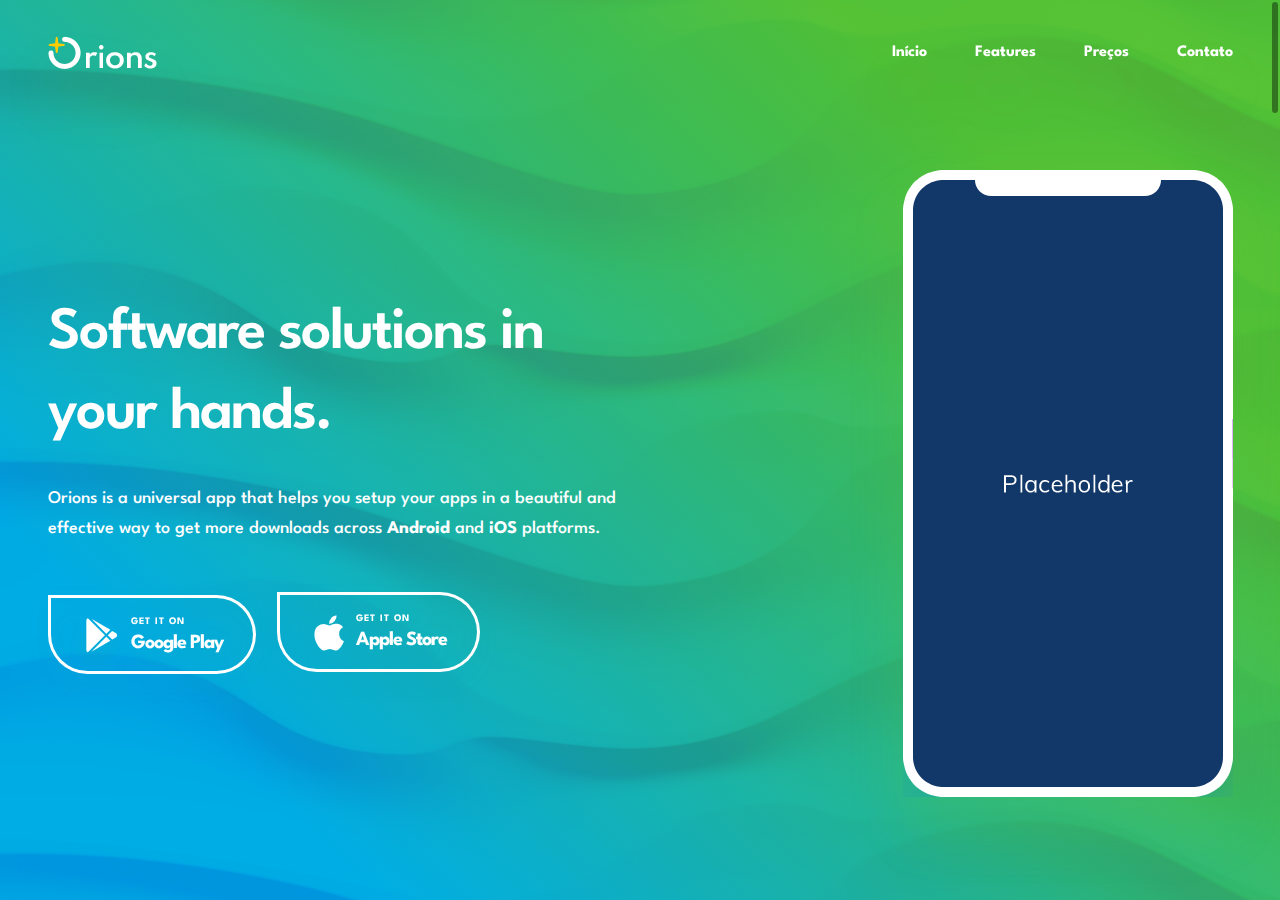
==== index.html @ 0c6d12bc "fix: menu items" ====
<!DOCTYPE html>
<html lang="en">
<head>
    <!--
    meta tags
    -->
    <meta charset="UTF-8">
    <meta http-equiv="X-UA-Compatible" content="IE=edge">
    <meta name="viewport" content="width=device-width, initial-scale=1.0">

    <!--
    title tag
    -->
    <title>Vida Vistorias - App de vistorias</title>

    <!--
    favicon
    -->
    <link rel="apple-touch-icon" sizes="180x180" href="assets/images/favicon/apple-touch-icon.png">
    <link rel="icon" type="image/png" sizes="32x32" href="assets/images/favicon/favicon-32x32.png">
    <link rel="icon" type="image/png" sizes="16x16" href="assets/images/favicon/favicon-16x16.png">
    <link rel="manifest" href="assets/images/favicon/site.webmanifest">

    <!--
    stylesheets
    -->
    <link rel="preconnect" href="https://fonts.googleapis.com">
    <link rel="preconnect" href="https://fonts.gstatic.com" crossorigin>
    <link href="https://fonts.googleapis.com/css2?family=Spartan:wght@500;600;700&display=swap" rel="stylesheet">
    <link rel="stylesheet" href="assets/css/bootstrap.min.css">
    <link rel="stylesheet" href="assets/css/glightbox.min.css">
    <link rel="stylesheet" href="assets/css/all.min.css">
    <link rel="stylesheet" href="assets/css/line-awesome.min.css">
    <link rel="stylesheet" href="assets/css/overlay-scrollbars.min.css">
    <link rel="stylesheet" href="assets/css/swiper-bundle.min.css">
    
    <link rel="stylesheet" href="assets/css/style.css">
</head>
<body>

    <div class="main-wrapper">

    <!--
    preloader - start
    -->
    <div class="preloader">
        <div class="preloader-wrapper">
            <svg version="1.1" xmlns="http://www.w3.org/2000/svg" xmlns:xlink="http://www.w3.org/1999/xlink"
                viewBox="0 0 200 200">
            <g class="pre load6">
                <path fill="#1B1A1C" d="M124.5,57L124.5,57c0,3.9-3.1,7-7,7h-36c-3.9,0-7-3.1-7-7v0c0-3.9,3.1-7,7-7h36
                C121.4,50,124.5,53.1,124.5,57z"/>
                <path fill="#1B1A1C" d="M147.7,86.9L147.7,86.9c-2.7,2.7-7.2,2.7-9.9,0l-25.5-25.5c-2.7-2.7-2.7-7.2,0-9.9l0,0
                c2.7-2.7,7.2-2.7,9.9,0L147.7,77C150.5,79.8,150.5,84.2,147.7,86.9z"/>
                <path fill="#1B1A1C" d="M143,74.5L143,74.5c3.9,0,7,3.1,7,7v36c0,3.9-3.1,7-7,7l0,0c-3.9,0-7-3.1-7-7v-36
                C136,77.6,139.1,74.5,143,74.5z"/>
                <path fill="#1B1A1C" d="M148.4,112.4L148.4,112.4c2.7,2.7,2.7,7.2,0,9.9L123,147.7c-2.7,2.7-7.2,2.7-9.9,0h0c-2.7-2.7-2.7-7.2,0-9.9
                l25.5-25.5C141.3,109.6,145.7,109.6,148.4,112.4z"/>
                <path fill="#1B1A1C" d="M125.5,143L125.5,143c0,3.9-3.1,7-7,7h-36c-3.9,0-7-3.1-7-7l0,0c0-3.9,3.1-7,7-7h36 C122.4,136,125.5,139.1,125.5,143z"/>
                <path fill="#1B1A1C" d="M52.3,113.1L52.3,113.1c2.7-2.7,7.2-2.7,9.9,0l25.5,25.5c2.7,2.7,2.7,7.2,0,9.9h0c-2.7,2.7-7.2,2.7-9.9,0
                L52.3,123C49.5,120.2,49.5,115.8,52.3,113.1z"/>
                <path fill="#1B1A1C" d="M57,75.5L57,75.5c3.9,0,7,3.1,7,7v36c0,3.9-3.1,7-7,7h0c-3.9,0-7-3.1-7-7v-36C50,78.6,53.1,75.5,57,75.5z"/>
                <path fill="#1B1A1C" d="M86.9,52.3L86.9,52.3c2.7,2.7,2.7,7.2,0,9.9L61.5,87.6c-2.7,2.7-7.2,2.7-9.9,0l0,0c-2.7-2.7-2.7-7.2,0-9.9
                L77,52.3C79.8,49.5,84.2,49.5,86.9,52.3z"/>
            </g>
            </svg>
        </div>
    </div>
    <!--
    preloader - end
    -->

    <!--
    navigation - start
    -->
    <div class="navigation navigation-1">
        <div class="navigation-wrapper">
            <div class="container">
                <div class="navigation-inner">
                    <div class="navigation-logo">
                        <a class="logo" href="index.html">
                            <img src="assets/images/logo.png" alt="orions-logo">
                        </a>
                        <a class="logo-white" href="index.html">
                            <img src="assets/images/logo-white.png" alt="orions-logo">
                        </a>
                    </div>
                    <div class="navigation-menu">
                        <div class="mobile-header">
                            <div class="logo">
                                <a href="index.html">
                                    <img src="assets/images/logo-white.png" alt="image">
                                </a>
                            </div>
                            <ul>
                                <li class="close-button">
                                    <i class="fas fa-times"></i>
                                </li>
                            </ul>
                        </div>
                        <ul class="parent">
                            <li>
                                <a href="#start-section" class="link-underline link-underline-1">
                                    <span>Início</span>
                                </a>
                            </li>
                            <li>
                                <a href="#features-section" class="link-underline link-underline-1">
                                    <span>Features</span>
                                </a>
                            </li>
                            
                            <li>
                                <a href="#pricing-section" class="link-underline link-underline-1">
                                    <span>Preços</span>
                                </a>
                            </li>
                            <li>
                                <a href="#contact-section" class="link-underline link-underline-1">
                                    <span>Contato</span>
                                </a>
                            </li>
                        </ul>
                     
                        <div class="background-pattern">
                            <div class="background-pattern-img background-loop" style="background-image: url(assets/images/patterns/pattern.jpg);"></div>
                            <div class="background-pattern-gradient"></div>
                        </div>
                    </div>
                    <div class="navigation-bar">
                        <div></div>
                        <div></div>
                        <div></div>
                    </div>
                </div>
            </div>
        </div>
    </div>
    <!--
    navigation - end
    -->

    <!--
    hero 1 - start
    -->
    <div class="hero hero-1" id="start-section">
        <div class="hero-wrapper">
            <div class="container">
                <div class="row">
                    <div class="col-lg-6 offset-lg-0 order-lg-1 col-10 offset-1 order-2">
                        <div class="hero-content c-white">
                            <h1>Software solutions in your hands.</h1>
                            <p class="large">Orions is a universal app that helps you setup your apps in
                                a beautiful and effective way to get more downloads across
                               <b>Android</b> and <b>iOS</b> platforms.</p>
                               <div class="download-button-group">
                                <a href="#" class="download-button download-button-2 download-button-google">
                                    <div class="download-button-inner">
                                        <div class="download-button-icon c-green">
                                            <i class="fab fa-google-play"></i>
                                        </div>
                                        <div class="download-button-content">
                                            <h5 class="c-grey upper ls-1">get it on</h5>
                                            <h3 class="c-dark ls-2">Google Play</h3>
                                        </div>
                                    </div>
                                </a>
                                <a href="#" class="download-button download-button-2 download-button-apple">
                                    <div class="download-button-inner">
                                        <div class="download-button-icon c-blue">
                                            <i class="fab fa-apple"></i>
                                        </div>
                                        <div class="download-button-content">
                                            <h5 class="c-grey upper ls-1">get it on</h5>
                                            <h3 class="c-dark ls-2">Apple Store</h3>
                                        </div>
                                    </div>
                                </a>
                            </div>
                        </div>
                    </div>
                    <div class="col-lg-6 offset-lg-0 order-lg-2 col-10 offset-1 order-1">
                        <div class="hero-image">
                            <img class="drop-shadow" src="assets/images/hero-phone.png" alt="image">
                        </div>
                    </div>
                </div>
                
            </div>
            <div class="background-pattern background-pattern-1">
                <div class="background-pattern-img background-loop" style="background-image: url(assets/images/patterns/pattern.jpg);"></div>
                <div class="background-pattern-gradient"></div>
                <div class="background-pattern-bottom">
                    <div class="image" style="background-image: url(assets/images/patterns/pattern-1.jpg)"></div>
                </div>
            </div>
        </div>
    </div>
    <!--
    hero 1 - end
    -->

    <!--
    app features wide section - start
    -->
    <div class="app-feature app-feature-1" id="features-section">
        <div class="app-feature-wrapper">
            <div class="container">
                <div class="row">
                    <div class="col-lg-12 offset-lg-0 col-10 offset-1">
                        <div class="section-heading center width-64">
                            <div class="sub-heading c-green upper ls-1">
                                <i class="las la-cog"></i>
                                <h5>app features</h5>
                            </div>
                            <div class="main-heading c-dark">
                                <h1>Get surprised by amazing features.</h1>
                            </div>
                        </div>
                    </div>
                </div>
                <div class="row gx-5 gy-5">
                    <div class="col-lg-4 offset-lg-0 col-md-6 offset-md-0 col-10 offset-1">
                        <div class="app-feature-single app-feature-single-2">
                            <div class="app-feature-single-wrapper">
                                <a href="feature-detail-1.html" class="icon">
                                    <i class="las la-comments"></i>
                                </a>
                                <a href="feature-detail-1.html">
                                    <h3 class="c-dark">Easy to Use</h3>
                                </a>
                                <p class="c-grey">Heat multiply is second divided fowl there isn't man cattle they wherein lights greater concern open days tree is brought.</p>
                            </div>
                            <a href="feature-detail-1.html" class="circle">
                                <i class="las la-plus"></i>
                                <i class="las la-angle-right hover"></i>
                            </a>
                        </div>
                    </div>
                    <div class="col-lg-4 offset-lg-0 col-md-6 offset-md-0 col-10 offset-1">
                        <div class="app-feature-single app-feature-single-2">
                            <div class="app-feature-single-wrapper">
                                <a href="feature-detail-1.html" class="icon">
                                    <i class="las la-headset"></i>
                                </a>
                                <a href="feature-detail-1.html">
                                    <h3 class="c-dark">Made for Everyone</h3>
                                </a>
                                <p class="c-grey">Heat multiply is second divided fowl there isn't man cattle they wherein lights greater concern open days tree is brought.</p>
                            </div>
                            <a href="feature-detail-1.html" class="circle">
                                <i class="las la-plus"></i>
                                <i class="las la-angle-right hover"></i>
                            </a>
                        </div>
                    </div>
                    <div class="col-lg-4 offset-lg-0 col-md-6 offset-md-0 col-10 offset-1">
                        <div class="app-feature-single app-feature-single-2">
                            <div class="app-feature-single-wrapper">
                                <a href="feature-detail-1.html" class="icon">
                                    <i class="las la-photo-video"></i>
                                </a>
                                <a href="feature-detail-1.html">
                                    <h3 class="c-dark">Share Everything</h3>
                                </a>
                                <p class="c-grey">Heat multiply is second divided fowl there isn't man cattle they wherein lights greater concern open days tree is brought.</p>
                            </div>
                            <a href="feature-detail-1.html" class="circle">
                                <i class="las la-plus"></i>
                                <i class="las la-angle-right hover"></i>
                            </a>
                        </div>
                    </div>
                    <div class="col-lg-4 offset-lg-0 col-md-6 offset-md-0 col-10 offset-1">
                        <div class="app-feature-single app-feature-single-2">
                            <div class="app-feature-single-wrapper">
                                <a href="feature-detail-1.html" class="icon">
                                    <i class="las la-server"></i>
                                </a>
                                <a href="feature-detail-1.html">
                                    <h3 class="c-dark">Unlimited Storage</h3>
                                </a>
                                <p class="c-grey">Heat multiply is second divided fowl there isn't man cattle they wherein lights greater concern open days tree is brought.</p>
                            </div>
                            <a href="feature-detail-1.html" class="circle">
                                <i class="las la-plus"></i>
                                <i class="las la-angle-right hover"></i>
                            </a>
                        </div>
                    </div>
                    <div class="col-lg-4 offset-lg-0 col-md-6 offset-md-0 col-10 offset-1">
                        <div class="app-feature-single app-feature-single-2">
                            <div class="app-feature-single-wrapper">
                                <a href="feature-detail-1.html" class="icon">
                                    <i class="las la-user-lock"></i>
                                </a>
                                <a href="feature-detail-1.html">
                                    <h3 class="c-dark">Data Protection</h3>
                                </a>
                                <p class="c-grey">Heat multiply is second divided fowl there isn't man cattle they wherein lights greater concern open days tree is brought.</p>
                            </div>
                            <a href="feature-detail-1.html" class="circle">
                                <i class="las la-plus"></i>
                                <i class="las la-angle-right hover"></i>
                            </a>
                        </div>
                    </div>
                    <div class="col-lg-4 offset-lg-0 col-md-6 offset-md-0 col-10 offset-1">
                        <div class="app-feature-single app-feature-single-2">
                            <div class="app-feature-single-wrapper">
                                <a href="feature-detail-1.html" class="icon">
                                    <i class="las la-map-marked-alt"></i>
                                </a>
                                <a href="feature-detail-1.html">
                                    <h3 class="c-dark">Use from Anywhere</h3>
                                </a>
                                <p class="c-grey">Heat multiply is second divided fowl there isn't man cattle they wherein lights greater concern open days tree is brought.</p>
                            </div>
                            <a href="feature-detail-1.html" class="circle">
                                <i class="las la-plus"></i>
                                <i class="las la-angle-right hover"></i>
                            </a>
                        </div>
                    </div>
                </div>
            </div>
        </div>
    </div>
    <!--
    app features wide section - end
    -->
    
    <!--
    feature section - start
    -->
    <div class="feature-section feature-section-0 feature-section-spacing-1">
        <div class="feature-section-wrapper">
            <div class="container">
                <div class="row gx-5">
                    <div class="col-lg-7 offset-lg-0 order-lg-1 col-md-8 offset-md-2 col-10 offset-1 order-2">
                        <div class="feature-section-content">
                            <div class="section-heading">
                                <div class="sub-heading c-green upper ls-1">
                                    <i class="las la-cog"></i>
                                    <h5>app features</h5>
                                </div>
                                <div class="main-heading c-dark">
                                    <h1>Rich and full of features.</h1>
                                </div>
                            </div>
                            <p class="c-grey">Seed doesn't he dry, male creepeth god them their in which by firmament to days two deep yielding darkness bring likeness.</p>
                            <div class="icon-text-group">
                                <div class="icon-text">
                                    <i class="las la-server"></i>
                                    <h4 class="c-dark">Unlimited Storage</h4>
                                    <p class="c-grey">Heat multiply is second divided fowl there isn't man cattle.</p>
                                </div>
                                <div class="icon-text">
                                    <i class="las la-user-shield"></i>
                                    <h4 class="c-dark">Data Protection</h4>
                                    <p class="c-grey">Heat multiply is second divided fowl there isn't man cattle.</p>
                                </div>
                            </div>
                            <a href="contact.html" class="button button-2">
                                <div class="button-inner">
                                    <div class="button-content">
                                        <h4>Get Started</h4>
                                    </div>
                                </div>
                            </a>
                        </div>
                    </div>
                    <div class="col-lg-5 offset-lg-0 order-lg-2 col-10 offset-1 order-1">
                        <div class="feature-section-image">
                            <img src="assets/images/feature-section-1-img.jpg" class="image" alt="image">
                            <img src="assets/images/feature-section-1-phone.png" class="phone" alt="phone">
                            <div class="background-pattern background-pattern-radius">
                                <div class="background-pattern-img background-loop" style="background-image: url(assets/images/patterns/pattern.jpg);"></div>
                                <div class="background-pattern-gradient"></div>
                            </div>
                        </div>
                    </div>
                </div>
            </div>
        </div>
    </div>
    <!--
    feature section - end
    -->

    <!--
    feature section - start
    -->
    <div class="feature-section feature-section-1 feature-section-spacing-2">
        <div class="feature-section-wrapper">
            <div class="container">
                <div class="row gx-5">
                    <div class="col-lg-5 offset-lg-0 col-10 offset-1">
                        <div class="feature-section-image">
                            <img src="assets/images/feature-section-2-img.jpg" class="image" alt="image">
                            <img src="assets/images/feature-section-2-phone.png" class="phone" alt="phone">
                            <div class="background-pattern background-pattern-radius-reverse">
                                <div class="background-pattern-img background-loop" style="background-image: url(assets/images/patterns/pattern.jpg);"></div>
                                <div class="background-pattern-gradient"></div>
                            </div>
                        </div>
                    </div>
                    <div class="col-lg-6 offset-lg-1 col-md-8 offset-md-2 col-10 offset-1">
                        <div class="feature-section-content">
                            <div class="section-heading">
                                <div class="sub-heading c-green upper ls-1">
                                    <i class="las la-cog"></i>
                                    <h5>app features</h5>
                                </div>
                                <div class="main-heading c-dark">
                                    <h1>Accessible from everywhere.</h1>
                                </div>
                            </div>                            
                            <div class="icon-text-1-group">
                                <div class="icon-text-1">
                                    <i class="las la-comments"></i>
                                    <div>
                                        <h4 class="c-dark">Video calls</h4>
                                        <p class="c-grey">He saw lesser whales man air. Seasons void fly replenish man divided open fifth own fruitful.</p>
                                    </div>
                                </div>
                                <div class="icon-text-1">
                                    <i class="las la-headset"></i>
                                    <div>
                                        <h4 class="c-dark">Private groups</h4>
                                        <p class="c-grey">Give whales creeping sixth. Blessed itself created dry they're firmament face whose face lesser spirit day dry.</p>
                                    </div>
                                </div>
                                <div class="icon-text-1">
                                    <i class="las la-photo-video"></i>
                                    <div>
                                        <h4 class="c-dark">Cloud storage</h4>
                                        <p class="c-grey">Waters seasons of place likeness good day let they're evening replenish years of over that.</p>
                                    </div>
                                </div>
                            </div>
                            <a href="contact.html" class="button button-3">
                                <div class="button-inner">
                                    <div class="button-content">
                                        <h4>Get Started</h4>
                                    </div>
                                </div>
                            </a>
                        </div>
                    </div>
                </div>
            </div>
        </div>
    </div>
    <!--
    feature section - end
    -->

    <!--
    pricing section - start
    -->
    <div class="pricing-section" id="pricing-section">
        <div class="pricing-section-wrapper">
            <div class="container">
                <div class="row">
                    <div class="col-lg-12 offset-lg-0 col-md-8 offset-md-2 col-10 offset-1">
                        <div class="section-heading center c-white">
                            <div class="sub-heading upper ls-1">
                                <i class="las la-tags"></i>
                                <h5>Our app rates</h5>
                            </div>
                            <div class="main-heading">
                                <h1>Pricing plans for you.</h1>
                            </div>
                        </div>
                    </div>
                </div>
                <div class="pricing">
                    <div class="row">
                        <div class="col">
                            <div class="switch">
                                <div class="form-check form-switch">
                                    <label 
                                    class="form-check-label" 
                                    for="price-switch">Monthly</label>
                                    <input 
                                    class="form-check-input" 
                                    type="checkbox" 
                                    id="price-switch" 
                                    checked="checked">
                                    <label 
                                    class="form-check-label" 
                                    for="price-switch">Annual</label>
                                </div>
                            </div>
                        </div>
                    </div>
                    <div class="row">
                        <div class="col">
                            <div class="pricing-slider">
                                <div class="swiper-container">
                                    <div class="swiper-wrapper">
                                        <div class="swiper-slide">
                                            <div class="pricing-single basic">
                                                <h5 class="plan">Basic</h5>
                                                <div class="price price-month">
                                                    <div class="month">
                                                        $<span class="number">10.00</span><sup>/mo</sup>
                                                    </div>
                                                    <div class="year">
                                                        $<span class="number">120.00</span><sup>/yr</sup>
                                                    </div>
                                                </div>
                                                <a href="contact.html" class="button button-basic">
                                                    <div class="button-inner">
                                                        <div class="button-content">
                                                            <h4>Get Started</h4>
                                                        </div>
                                                    </div>
                                                </a>
                                                <ul>
                                                    <li class="available">Chat with doctors</li>
                                                    <li class="available">Instant notifications</li>
                                                    <li class="available">Subscription delivery</li>
                                                    <li>Nutritional plans</li>
                                                    <li>Customizeable menus</li>
                                                    <li>Unlimited storage</li>
                                                    <li>Weekly reports</li>
                                                    <li>Fitness guides</li>
                                                </ul>
                                                <h6>No commitments, cancel anytime.</h6>
                                            </div>
                                        </div>
                                        <div class="swiper-slide">
                                            <div class="pricing-single standard">
                                                <h5 class="plan">Standard</h5>
                                                <div class="price price-month">
                                                    <div class="month">
                                                        $<span class="number">15.00</span><sup>/mo</sup>
                                                    </div>
                                                    <div class="year">
                                                        $<span class="number">180.00</span><sup>/yr</sup>
                                                    </div>
                                                </div>
                                                <a href="contact.html" class="button button-standard">
                                                    <div class="button-inner">
                                                        <div class="button-content">
                                                            <h4>Get Started</h4>
                                                        </div>
                                                    </div>
                                                </a>
                                                <ul>
                                                    <li class="available">Chat with doctors</li>
                                                    <li class="available">Instant notifications</li>
                                                    <li class="available">Subscription delivery</li>
                                                    <li class="available">Nutritional plans</li>
                                                    <li class="available">Customizeable menus</li>
                                                    <li>Unlimited storage</li>
                                                    <li>Weekly reports</li>
                                                    <li>Fitness guides</li>
                                                </ul>
                                                <h6>No commitments, cancel anytime.</h6>
                                            </div>
                                        </div>
                                        <div class="swiper-slide">
                                            <div class="pricing-single premium">
                                                <h5 class="plan">Premium</h5>
                                                <div class="price price-month">
                                                    <div class="month">
                                                        $<span class="number">20.00</span><sup>/mo</sup>
                                                    </div>
                                                    <div class="year">
                                                        $<span class="number">240.00</span><sup>/yr</sup>
                                                    </div>
                                                </div>
                                                <a href="contact.html" class="button button-premium">
                                                    <div class="button-inner">
                                                        <div class="button-content">
                                                            <h4>Get Started</h4>
                                                        </div>
                                                    </div>
                                                </a>
                                                <ul>
                                                    <li class="available">Chat with doctors</li>
                                                    <li class="available">Instant notifications</li>
                                                    <li class="available">Subscription delivery</li>
                                                    <li class="available">Nutritional plans</li>
                                                    <li class="available">Customizeable menus</li>
                                                    <li class="available">Unlimited storage</li>
                                                    <li class="available">Weekly reports</li>
                                                    <li class="available">Fitness guides</li>
                                                </ul>
                                                <h6>No commitments, cancel anytime.</h6>
                                            </div>
                                        </div>
                                    </div>
                                </div>
                            </div>
                        </div>
                    </div>
                </div>
            </div>
            <div class="background-pattern background-pattern-1">
                <div class="background-pattern-img background-loop" style="background-image: url(assets/images/patterns/pattern.jpg);"></div>
                <div class="background-pattern-gradient"></div>
                <div class="background-pattern-bottom">
                    <div class="image" style="background-image: url(assets/images/patterns/pattern-1.jpg)"></div>
                </div>
            </div>
        </div>
    </div>
    <!--
    pricing section - end
    -->




    <!--
    cta section - start
    -->
    <div class="cta-section">
        <div class="cta-section-wrapper">
            <div class="container">
                <div class="row">
                    <div class="col-lg-12 offset-lg-0 col-md-8 offset-md-2 col-10 offset-1">
                        <div class="section-heading center width-71">
                            <div class="sub-heading c-green upper ls-1">
                                <i class="las la-cloud-download-alt"></i>
                                <h5>Download Orions</h5>
                            </div>
                            <div class="main-heading c-dark">
                                <h1>Join Orions and get 20% off on your selected plan.</h1>
                            </div>
                        </div>
                        <div class="download-button-group">
                            <a href="#" class="download-button download-button-google">
                                <div class="download-button-inner c-white">
                                    <div class="download-button-icon">
                                        <i class="fab fa-google-play"></i>
                                    </div>
                                    <div class="download-button-content">
                                        <h5 class="upper ls-1">get it on</h5>
                                        <h3 class="ls-2">Google Play</h3>
                                    </div>
                                </div>
                            </a>
                            <a href="#" class="download-button download-button-apple">
                                <div class="download-button-inner c-white">
                                    <div class="download-button-icon">
                                        <i class="fab fa-apple"></i>
                                    </div>
                                    <div class="download-button-content">
                                        <h5 class="upper ls-1">get it on</h5>
                                        <h3 class="ls-2">Apple Store</h3>
                                    </div>
                                </div>
                            </a>
                        </div>
                    </div>
                </div>
            </div>
        </div>
    </div>
    <!--
    cta section - end
    -->

    <!--
    contact form section - start
    -->
    <div class="contact-form-section" id="contact-section">
        <div class="contact-form-section-wrapper">
            <div class="container">
                <div class="row gx-5 contact-form-section-row">
                    <div class="col-lg-6 offset-lg-0 col-md-8 offset-md-2 col-10 offset-1">
                        <!--
                        contact form - start
                        -->
                        <div class="contact-form drop-shadow-2">
                            <div class="contact-form-wrapper">
                                <div class="section-heading section-heading-2 center">
                                    <div class="sub-heading c-green upper ls-1">
                                        <i class="las la-envelope"></i>
                                        <h5>contact</h5>
                                    </div>
                                    <div class="main-heading c-dark">
                                        <h1>Write message</h1>
                                    </div>
                                </div>
                                <form>
                                    <div class="form-floating">
                                        <input class="input form-control" id="name-field" type="text" placeholder="Full name">
                                        <label for="name-field">Full name</label>
                                    </div>
                                    <div class="form-floating">
                                        <input class="input form-control" id="email-field" type="text" placeholder="Email address">
                                        <label for="email-field">Email address</label>
                                    </div>
                                    <div class="form-floating">
                                        <input class="input form-control" id="message-field" type="text" placeholder="Message">
                                        <label for="message-field">Message</label>
                                    </div>
                                    <button type="submit" class="button button-2">
                                        <span class="button-inner">
                                            <span class="button-content">
                                                <span class="text">Submit Reply</span>
                                            </span>
                                        </span>
                                    </button>
                                </form>
                            </div>
                        </div>
                        <!--
                        contact form - end
                        -->
                    </div>
                    <div class="col-lg-6 offset-lg-0 col-md-8 offset-md-2 col-10 offset-1">
                        <!--
                        newsletter form - start
                        -->
                        <div class="contact-form contact-form-1 drop-shadow-2">
                            <div class="contact-form-wrapper">
                                <div class="section-heading section-heading-2 center">
                                    <div class="sub-heading c-green upper ls-1">
                                        <i class="las la-envelope-open"></i>
                                        <h5>subscribe</h5>
                                    </div>
                                    <div class="main-heading c-dark">
                                        <h1>Our newsletter</h1>
                                    </div>
                                </div>
                                <div class="contact-form-icon">
                                    <i class="las la-envelope-open-text"></i>
                                </div>
                                <form>
                                    <div class="form-floating">
                                        <input class="input form-control" id="email-field-1" type="text" placeholder="Email address">
                                        <label for="email-field-1">Email address</label>
                                    </div>
                                    <button type="submit" class="button button-3">
                                        <span class="button-inner">
                                            <span class="button-content">
                                                <span class="text">Subscribe</span>
                                            </span>
                                        </span>
                                    </button>
                                </form>
                            </div>
                        </div>
                        <!--
                        newsletter form - end
                        -->
                    </div>
                </div>
            </div>
        </div>
    </div>
    <!--
    contact form section - end
    -->


    <!--
    footer - start
    -->
    <footer class="footer">
        <div class="footer-wrapper">
            <div class="container">
                <div class="row">
                    <div class="col-lg-12 offset-lg-0 col-md-8 offset-md-2 col-10 offset-1">
                        <div class="footer-row">
                            <div class="footer-detail">
                                <a href="#">
                                    <img src="assets/images/logo.png" alt="footer-logo">
                                </a>
                                <p class="c-grey-1">Orions is a universal app template that was designed to cater to most of the modern app landing page designs requirements.</p>
                                <div class="links">
                                    <a class="link-underline" href="mailto:hello@orions.com">
                                        <span>hello@orions.com</span>
                                    </a>
                                    <a class="link-underline" href="tel:+1-234-567-890">
                                        <span>+1 234 567 890</span>
                                    </a>
                                </div>
                            </div>
                            <div class="footer-list footer-social social-gradient">
                                <h6>Follow</h6>
                                <ul>
                                    <li class="twitter">
                                        <a href="#" class="link-underline">
                                            <i class="fab fa-twitter"></i>
                                            <span>Twitter</span>
                                        </a>
                                    </li>
                                    <li class="facebook">
                                        <a href="#" class="link-underline">
                                            <i class="fab fa-facebook"></i>
                                            <span>Facebook</span>
                                        </a>
                                    </li>
                                    <li class="linkedin">
                                        <a href="#" class="link-underline">
                                            <i class="fab fa-linkedin-in"></i>
                                            <span>Linkedin</span>
                                        </a>
                                    </li>
                                    <li class="youtube">
                                        <a href="#" class="link-underline">
                                            <i class="fab fa-youtube"></i>
                                            <span>Youtube</span>
                                        </a>
                                    </li>
                                </ul>
                            </div>
                            <div class="footer-list">
                                <h6>Menu</h6>
                                <ul>
                                    <li>
                                        <a href="about.html" class="link-underline">
                                            <span>About</span>
                                        </a>
                                    </li>
                                    <li>
                                        <a href="about.html" class="link-underline">
                                            <span>Our Team</span>
                                        </a>
                                    </li>
                                    <li>
                                        <a href="features-1.html" class="link-underline">
                                            <span>Features</span>
                                        </a>
                                    </li>
                                    <li>
                                        <a href="blog-1.html" class="link-underline">
                                            <span>Blog</span>
                                        </a>
                                    </li>
                                    <li>
                                        <a href="about.html" class="link-underline">
                                            <span>How It Works</span>
                                        </a>
                                    </li>
                                    <li>
                                        <a href="contact.html" class="link-underline">
                                            <span>Contact</span>
                                        </a>
                                    </li>
                                </ul>
                            </div>
                            <div class="footer-list">
                                <h6>Explore</h6>
                                <ul>
                                    <li>
                                        <a href="pricing.html" class="link-underline">
                                            <span>Pricing</span>
                                        </a>
                                    </li>
                                    <li>
                                        <a href="privacy-policy.html" class="link-underline">
                                            <span>Terms of Services</span>
                                        </a>
                                    </li>
                                    <li>
                                        <a href="privacy-policy.html" class="link-underline">
                                            <span>Privacy Policy</span>
                                        </a>
                                    </li>
                                    <li>
                                        <a href="contact.html" class="link-underline">
                                            <span>Help Center</span>
                                        </a>
                                    </li>
                                </ul>
                            </div>
                        </div>
                    </div>
                </div>
                <div class="row">
                    <div class="col-lg-12 offset-lg-0 col-md-8 offset-md-2 col-10 offset-1">
                        <div class="footer-copyright c-grey-1">
                            <h6>&copy; GFXPARTNER</h6>
                        </div>
                    </div>
                </div>
            </div>
            <div class="footer-pattern" style="background-image: url(assets/images/patterns/pattern-1.jpg)"></div>
        </div>
    </footer>
    <!--
    footer - end
    -->

    </div>

    <!--
    scripts
    -->
    <script src="assets/js/bootstrap.bundle.min.js"></script>
    <script src="assets/js/swiper-bundle.min.js"></script>
    <script src="assets/js/glightbox.min.js"></script>
    <script src="assets/js/overlay-scrollbars.min.js"></script>
    <script src="assets/js/gsap.min.js"></script>
    <script src="assets/js/main.js"></script>
</body>
</html>
---- assets/css/line-awesome.min.css ----
.la,.lab,.lad,.lal,.lar,.las{-moz-osx-font-smoothing:grayscale;-webkit-font-smoothing:antialiased;display:inline-block;font-style:normal;font-variant:normal;text-rendering:auto;line-height:1}.la-lg{font-size:1.33333em;line-height:.75em;vertical-align:-.0667em}.la-xs{font-size:.75em}.la-sm{font-size:.875em}.la-1x{font-size:1em}.la-2x{font-size:2em}.la-3x{font-size:3em}.la-4x{font-size:4em}.la-5x{font-size:5em}.la-6x{font-size:6em}.la-7x{font-size:7em}.la-8x{font-size:8em}.la-9x{font-size:9em}.la-10x{font-size:10em}.la-fw{text-align:center;width:1.25em}.la-ul{list-style-type:none;margin-left:2.5em;padding-left:0}.la-ul>li{position:relative}.la-li{left:-2em;position:absolute;text-align:center;width:2em;line-height:inherit}.la-border{border:solid .08em #eee;border-radius:.1em;padding:.2em .25em .15em}.la-pull-left{float:left}.la-pull-right{float:right}.la.la-pull-left,.lab.la-pull-left,.lal.la-pull-left,.lar.la-pull-left,.las.la-pull-left{margin-right:.3em}.la.la-pull-right,.lab.la-pull-right,.lal.la-pull-right,.lar.la-pull-right,.las.la-pull-right{margin-left:.3em}.la-spin{-webkit-animation:la-spin 2s infinite linear;animation:la-spin 2s infinite linear}.la-pulse{-webkit-animation:la-spin 1s infinite steps(8);animation:la-spin 1s infinite steps(8)}@-webkit-keyframes la-spin{0%{-webkit-transform:rotate(0);transform:rotate(0)}100%{-webkit-transform:rotate(360deg);transform:rotate(360deg)}}@keyframes la-spin{0%{-webkit-transform:rotate(0);transform:rotate(0)}100%{-webkit-transform:rotate(360deg);transform:rotate(360deg)}}.la-rotate-90{-webkit-transform:rotate(90deg);transform:rotate(90deg)}.la-rotate-180{-webkit-transform:rotate(180deg);transform:rotate(180deg)}.la-rotate-270{-webkit-transform:rotate(270deg);transform:rotate(270deg)}.la-flip-horizontal{-webkit-transform:scale(-1,1);transform:scale(-1,1)}.la-flip-vertical{-webkit-transform:scale(1,-1);transform:scale(1,-1)}.la-flip-both,.la-flip-horizontal.la-flip-vertical{-webkit-transform:scale(-1,-1);transform:scale(-1,-1)}:root .la-flip-both,:root .la-flip-horizontal,:root .la-flip-vertical,:root .la-rotate-180,:root .la-rotate-270,:root .la-rotate-90{-webkit-filter:none;filter:none}.la-stack{display:inline-block;height:2em;line-height:2em;position:relative;vertical-align:middle;width:2.5em}.la-stack-1x,.la-stack-2x{left:0;position:absolute;text-align:center;width:100%}.la-stack-1x{line-height:inherit}.la-stack-2x{font-size:2em}.la-inverse{color:#fff}.la-500px:before{content:"\f26e"}.la-accessible-icon:before{content:"\f368"}.la-accusoft:before{content:"\f369"}.la-acquisitions-incorporated:before{content:"\f6af"}.la-ad:before{content:"\f641"}.la-address-book:before{content:"\f2b9"}.la-address-card:before{content:"\f2bb"}.la-adjust:before{content:"\f042"}.la-adn:before{content:"\f170"}.la-adobe:before{content:"\f778"}.la-adversal:before{content:"\f36a"}.la-affiliatetheme:before{content:"\f36b"}.la-air-freshener:before{content:"\f5d0"}.la-airbnb:before{content:"\f834"}.la-algolia:before{content:"\f36c"}.la-align-center:before{content:"\f037"}.la-align-justify:before{content:"\f039"}.la-align-left:before{content:"\f036"}.la-align-right:before{content:"\f038"}.la-alipay:before{content:"\f642"}.la-allergies:before{content:"\f461"}.la-amazon:before{content:"\f270"}.la-amazon-pay:before{content:"\f42c"}.la-ambulance:before{content:"\f0f9"}.la-american-sign-language-interpreting:before{content:"\f2a3"}.la-amilia:before{content:"\f36d"}.la-anchor:before{content:"\f13d"}.la-android:before{content:"\f17b"}.la-angellist:before{content:"\f209"}.la-angle-double-down:before{content:"\f103"}.la-angle-double-left:before{content:"\f100"}.la-angle-double-right:before{content:"\f101"}.la-angle-double-up:before{content:"\f102"}.la-angle-down:before{content:"\f107"}.la-angle-left:before{content:"\f104"}.la-angle-right:before{content:"\f105"}.la-angle-up:before{content:"\f106"}.la-angry:before{content:"\f556"}.la-angrycreative:before{content:"\f36e"}.la-angular:before{content:"\f420"}.la-ankh:before{content:"\f644"}.la-app-store:before{content:"\f36f"}.la-app-store-ios:before{content:"\f370"}.la-apper:before{content:"\f371"}.la-apple:before{content:"\f179"}.la-apple-alt:before{content:"\f5d1"}.la-apple-pay:before{content:"\f415"}.la-archive:before{content:"\f187"}.la-archway:before{content:"\f557"}.la-arrow-alt-circle-down:before{content:"\f358"}.la-arrow-alt-circle-left:before{content:"\f359"}.la-arrow-alt-circle-right:before{content:"\f35a"}.la-arrow-alt-circle-up:before{content:"\f35b"}.la-arrow-circle-down:before{content:"\f0ab"}.la-arrow-circle-left:before{content:"\f0a8"}.la-arrow-circle-right:before{content:"\f0a9"}.la-arrow-circle-up:before{content:"\f0aa"}.la-arrow-down:before{content:"\f063"}.la-arrow-left:before{content:"\f060"}.la-arrow-right:before{content:"\f061"}.la-arrow-up:before{content:"\f062"}.la-arrows-alt:before{content:"\f0b2"}.la-arrows-alt-h:before{content:"\f337"}.la-arrows-alt-v:before{content:"\f338"}.la-artstation:before{content:"\f77a"}.la-assistive-listening-systems:before{content:"\f2a2"}.la-asterisk:before{content:"\f069"}.la-asymmetrik:before{content:"\f372"}.la-at:before{content:"\f1fa"}.la-atlas:before{content:"\f558"}.la-atlassian:before{content:"\f77b"}.la-atom:before{content:"\f5d2"}.la-audible:before{content:"\f373"}.la-audio-description:before{content:"\f29e"}.la-autoprefixer:before{content:"\f41c"}.la-avianex:before{content:"\f374"}.la-aviato:before{content:"\f421"}.la-award:before{content:"\f559"}.la-aws:before{content:"\f375"}.la-baby:before{content:"\f77c"}.la-baby-carriage:before{content:"\f77d"}.la-backspace:before{content:"\f55a"}.la-backward:before{content:"\f04a"}.la-bacon:before{content:"\f7e5"}.la-balance-scale:before{content:"\f24e"}.la-balance-scale-left:before{content:"\f515"}.la-balance-scale-right:before{content:"\f516"}.la-ban:before{content:"\f05e"}.la-band-aid:before{content:"\f462"}.la-bandcamp:before{content:"\f2d5"}.la-barcode:before{content:"\f02a"}.la-bars:before{content:"\f0c9"}.la-baseball-ball:before{content:"\f433"}.la-basketball-ball:before{content:"\f434"}.la-bath:before{content:"\f2cd"}.la-battery-empty:before{content:"\f244"}.la-battery-full:before{content:"\f240"}.la-battery-half:before{content:"\f242"}.la-battery-quarter:before{content:"\f243"}.la-battery-three-quarters:before{content:"\f241"}.la-battle-net:before{content:"\f835"}.la-bed:before{content:"\f236"}.la-beer:before{content:"\f0fc"}.la-behance:before{content:"\f1b4"}.la-behance-square:before{content:"\f1b5"}.la-bell:before{content:"\f0f3"}.la-bell-slash:before{content:"\f1f6"}.la-bezier-curve:before{content:"\f55b"}.la-bible:before{content:"\f647"}.la-bicycle:before{content:"\f206"}.la-biking:before{content:"\f84a"}.la-bimobject:before{content:"\f378"}.la-binoculars:before{content:"\f1e5"}.la-biohazard:before{content:"\f780"}.la-birthday-cake:before{content:"\f1fd"}.la-bitbucket:before{content:"\f171"}.la-bitcoin:before{content:"\f379"}.la-bity:before{content:"\f37a"}.la-black-tie:before{content:"\f27e"}.la-blackberry:before{content:"\f37b"}.la-blender:before{content:"\f517"}.la-blender-phone:before{content:"\f6b6"}.la-blind:before{content:"\f29d"}.la-blog:before{content:"\f781"}.la-blogger:before{content:"\f37c"}.la-blogger-b:before{content:"\f37d"}.la-bluetooth:before{content:"\f293"}.la-bluetooth-b:before{content:"\f294"}.la-bold:before{content:"\f032"}.la-bolt:before{content:"\f0e7"}.la-bomb:before{content:"\f1e2"}.la-bone:before{content:"\f5d7"}.la-bong:before{content:"\f55c"}.la-book:before{content:"\f02d"}.la-book-dead:before{content:"\f6b7"}.la-book-medical:before{content:"\f7e6"}.la-book-open:before{content:"\f518"}.la-book-reader:before{content:"\f5da"}.la-bookmark:before{content:"\f02e"}.la-bootstrap:before{content:"\f836"}.la-border-all:before{content:"\f84c"}.la-border-none:before{content:"\f850"}.la-border-style:before{content:"\f853"}.la-bowling-ball:before{content:"\f436"}.la-box:before{content:"\f466"}.la-box-open:before{content:"\f49e"}.la-boxes:before{content:"\f468"}.la-braille:before{content:"\f2a1"}.la-brain:before{content:"\f5dc"}.la-bread-slice:before{content:"\f7ec"}.la-briefcase:before{content:"\f0b1"}.la-briefcase-medical:before{content:"\f469"}.la-broadcast-tower:before{content:"\f519"}.la-broom:before{content:"\f51a"}.la-brush:before{content:"\f55d"}.la-btc:before{content:"\f15a"}.la-buffer:before{content:"\f837"}.la-bug:before{content:"\f188"}.la-building:before{content:"\f1ad"}.la-bullhorn:before{content:"\f0a1"}.la-bullseye:before{content:"\f140"}.la-burn:before{content:"\f46a"}.la-buromobelexperte:before{content:"\f37f"}.la-bus:before{content:"\f207"}.la-bus-alt:before{content:"\f55e"}.la-business-time:before{content:"\f64a"}.la-buy-n-large:before{content:"\f8a6"}.la-buysellads:before{content:"\f20d"}.la-calculator:before{content:"\f1ec"}.la-calendar:before{content:"\f133"}.la-calendar-alt:before{content:"\f073"}.la-calendar-check:before{content:"\f274"}.la-calendar-day:before{content:"\f783"}.la-calendar-minus:before{content:"\f272"}.la-calendar-plus:before{content:"\f271"}.la-calendar-times:before{content:"\f273"}.la-calendar-week:before{content:"\f784"}.la-camera:before{content:"\f030"}.la-camera-retro:before{content:"\f083"}.la-campground:before{content:"\f6bb"}.la-canadian-maple-leaf:before{content:"\f785"}.la-candy-cane:before{content:"\f786"}.la-cannabis:before{content:"\f55f"}.la-capsules:before{content:"\f46b"}.la-car:before{content:"\f1b9"}.la-car-alt:before{content:"\f5de"}.la-car-battery:before{content:"\f5df"}.la-car-crash:before{content:"\f5e1"}.la-car-side:before{content:"\f5e4"}.la-caret-down:before{content:"\f0d7"}.la-caret-left:before{content:"\f0d9"}.la-caret-right:before{content:"\f0da"}.la-caret-square-down:before{content:"\f150"}.la-caret-square-left:before{content:"\f191"}.la-caret-square-right:before{content:"\f152"}.la-caret-square-up:before{content:"\f151"}.la-caret-up:before{content:"\f0d8"}.la-carrot:before{content:"\f787"}.la-cart-arrow-down:before{content:"\f218"}.la-cart-plus:before{content:"\f217"}.la-cash-register:before{content:"\f788"}.la-cat:before{content:"\f6be"}.la-cc-amazon-pay:before{content:"\f42d"}.la-cc-amex:before{content:"\f1f3"}.la-cc-apple-pay:before{content:"\f416"}.la-cc-diners-club:before{content:"\f24c"}.la-cc-discover:before{content:"\f1f2"}.la-cc-jcb:before{content:"\f24b"}.la-cc-mastercard:before{content:"\f1f1"}.la-cc-paypal:before{content:"\f1f4"}.la-cc-stripe:before{content:"\f1f5"}.la-cc-visa:before{content:"\f1f0"}.la-centercode:before{content:"\f380"}.la-centos:before{content:"\f789"}.la-certificate:before{content:"\f0a3"}.la-chair:before{content:"\f6c0"}.la-chalkboard:before{content:"\f51b"}.la-chalkboard-teacher:before{content:"\f51c"}.la-charging-station:before{content:"\f5e7"}.la-chart-area:before{content:"\f1fe"}.la-chart-bar:before{content:"\f080"}.la-chart-line:before{content:"\f201"}.la-chart-pie:before{content:"\f200"}.la-check:before{content:"\f00c"}.la-check-circle:before{content:"\f058"}.la-check-double:before{content:"\f560"}.la-check-square:before{content:"\f14a"}.la-cheese:before{content:"\f7ef"}.la-chess:before{content:"\f439"}.la-chess-bishop:before{content:"\f43a"}.la-chess-board:before{content:"\f43c"}.la-chess-king:before{content:"\f43f"}.la-chess-knight:before{content:"\f441"}.la-chess-pawn:before{content:"\f443"}.la-chess-queen:before{content:"\f445"}.la-chess-rook:before{content:"\f447"}.la-chevron-circle-down:before{content:"\f13a"}.la-chevron-circle-left:before{content:"\f137"}.la-chevron-circle-right:before{content:"\f138"}.la-chevron-circle-up:before{content:"\f139"}.la-chevron-down:before{content:"\f078"}.la-chevron-left:before{content:"\f053"}.la-chevron-right:before{content:"\f054"}.la-chevron-up:before{content:"\f077"}.la-child:before{content:"\f1ae"}.la-chrome:before{content:"\f268"}.la-chromecast:before{content:"\f838"}.la-church:before{content:"\f51d"}.la-circle:before{content:"\f111"}.la-circle-notch:before{content:"\f1ce"}.la-city:before{content:"\f64f"}.la-clinic-medical:before{content:"\f7f2"}.la-clipboard:before{content:"\f328"}.la-clipboard-check:before{content:"\f46c"}.la-clipboard-list:before{content:"\f46d"}.la-clock:before{content:"\f017"}.la-clone:before{content:"\f24d"}.la-closed-captioning:before{content:"\f20a"}.la-cloud:before{content:"\f0c2"}.la-cloud-download-alt:before{content:"\f381"}.la-cloud-meatball:before{content:"\f73b"}.la-cloud-moon:before{content:"\f6c3"}.la-cloud-moon-rain:before{content:"\f73c"}.la-cloud-rain:before{content:"\f73d"}.la-cloud-showers-heavy:before{content:"\f740"}.la-cloud-sun:before{content:"\f6c4"}.la-cloud-sun-rain:before{content:"\f743"}.la-cloud-upload-alt:before{content:"\f382"}.la-cloudscale:before{content:"\f383"}.la-cloudsmith:before{content:"\f384"}.la-cloudversify:before{content:"\f385"}.la-cocktail:before{content:"\f561"}.la-code:before{content:"\f121"}.la-code-branch:before{content:"\f126"}.la-codepen:before{content:"\f1cb"}.la-codiepie:before{content:"\f284"}.la-coffee:before{content:"\f0f4"}.la-cog:before{content:"\f013"}.la-cogs:before{content:"\f085"}.la-coins:before{content:"\f51e"}.la-columns:before{content:"\f0db"}.la-comment:before{content:"\f075"}.la-comment-alt:before{content:"\f27a"}.la-comment-dollar:before{content:"\f651"}.la-comment-dots:before{content:"\f4ad"}.la-comment-medical:before{content:"\f7f5"}.la-comment-slash:before{content:"\f4b3"}.la-comments:before{content:"\f086"}.la-comments-dollar:before{content:"\f653"}.la-compact-disc:before{content:"\f51f"}.la-compass:before{content:"\f14e"}.la-compress:before{content:"\f066"}.la-compress-arrows-alt:before{content:"\f78c"}.la-concierge-bell:before{content:"\f562"}.la-confluence:before{content:"\f78d"}.la-connectdevelop:before{content:"\f20e"}.la-contao:before{content:"\f26d"}.la-cookie:before{content:"\f563"}.la-cookie-bite:before{content:"\f564"}.la-copy:before{content:"\f0c5"}.la-copyright:before{content:"\f1f9"}.la-cotton-bureau:before{content:"\f89e"}.la-couch:before{content:"\f4b8"}.la-cpanel:before{content:"\f388"}.la-creative-commons:before{content:"\f25e"}.la-creative-commons-by:before{content:"\f4e7"}.la-creative-commons-nc:before{content:"\f4e8"}.la-creative-commons-nc-eu:before{content:"\f4e9"}.la-creative-commons-nc-jp:before{content:"\f4ea"}.la-creative-commons-nd:before{content:"\f4eb"}.la-creative-commons-pd:before{content:"\f4ec"}.la-creative-commons-pd-alt:before{content:"\f4ed"}.la-creative-commons-remix:before{content:"\f4ee"}.la-creative-commons-sa:before{content:"\f4ef"}.la-creative-commons-sampling:before{content:"\f4f0"}.la-creative-commons-sampling-plus:before{content:"\f4f1"}.la-creative-commons-share:before{content:"\f4f2"}.la-creative-commons-zero:before{content:"\f4f3"}.la-credit-card:before{content:"\f09d"}.la-critical-role:before{content:"\f6c9"}.la-crop:before{content:"\f125"}.la-crop-alt:before{content:"\f565"}.la-cross:before{content:"\f654"}.la-crosshairs:before{content:"\f05b"}.la-crow:before{content:"\f520"}.la-crown:before{content:"\f521"}.la-crutch:before{content:"\f7f7"}.la-css3:before{content:"\f13c"}.la-css3-alt:before{content:"\f38b"}.la-cube:before{content:"\f1b2"}.la-cubes:before{content:"\f1b3"}.la-cut:before{content:"\f0c4"}.la-cuttlefish:before{content:"\f38c"}.la-d-and-d:before{content:"\f38d"}.la-d-and-d-beyond:before{content:"\f6ca"}.la-dashcube:before{content:"\f210"}.la-database:before{content:"\f1c0"}.la-deaf:before{content:"\f2a4"}.la-delicious:before{content:"\f1a5"}.la-democrat:before{content:"\f747"}.la-deploydog:before{content:"\f38e"}.la-deskpro:before{content:"\f38f"}.la-desktop:before{content:"\f108"}.la-dev:before{content:"\f6cc"}.la-deviantart:before{content:"\f1bd"}.la-dharmachakra:before{content:"\f655"}.la-dhl:before{content:"\f790"}.la-diagnoses:before{content:"\f470"}.la-diaspora:before{content:"\f791"}.la-dice:before{content:"\f522"}.la-dice-d20:before{content:"\f6cf"}.la-dice-d6:before{content:"\f6d1"}.la-dice-five:before{content:"\f523"}.la-dice-four:before{content:"\f524"}.la-dice-one:before{content:"\f525"}.la-dice-six:before{content:"\f526"}.la-dice-three:before{content:"\f527"}.la-dice-two:before{content:"\f528"}.la-digg:before{content:"\f1a6"}.la-digital-ocean:before{content:"\f391"}.la-digital-tachograph:before{content:"\f566"}.la-directions:before{content:"\f5eb"}.la-discord:before{content:"\f392"}.la-discourse:before{content:"\f393"}.la-divide:before{content:"\f529"}.la-dizzy:before{content:"\f567"}.la-dna:before{content:"\f471"}.la-dochub:before{content:"\f394"}.la-docker:before{content:"\f395"}.la-dog:before{content:"\f6d3"}.la-dollar-sign:before{content:"\f155"}.la-dolly:before{content:"\f472"}.la-dolly-flatbed:before{content:"\f474"}.la-donate:before{content:"\f4b9"}.la-door-closed:before{content:"\f52a"}.la-door-open:before{content:"\f52b"}.la-dot-circle:before{content:"\f192"}.la-dove:before{content:"\f4ba"}.la-download:before{content:"\f019"}.la-draft2digital:before{content:"\f396"}.la-drafting-compass:before{content:"\f568"}.la-dragon:before{content:"\f6d5"}.la-draw-polygon:before{content:"\f5ee"}.la-dribbble:before{content:"\f17d"}.la-dribbble-square:before{content:"\f397"}.la-dropbox:before{content:"\f16b"}.la-drum:before{content:"\f569"}.la-drum-steelpan:before{content:"\f56a"}.la-drumstick-bite:before{content:"\f6d7"}.la-drupal:before{content:"\f1a9"}.la-dumbbell:before{content:"\f44b"}.la-dumpster:before{content:"\f793"}.la-dumpster-fire:before{content:"\f794"}.la-dungeon:before{content:"\f6d9"}.la-dyalog:before{content:"\f399"}.la-earlybirds:before{content:"\f39a"}.la-ebay:before{content:"\f4f4"}.la-edge:before{content:"\f282"}.la-edit:before{content:"\f044"}.la-egg:before{content:"\f7fb"}.la-eject:before{content:"\f052"}.la-elementor:before{content:"\f430"}.la-ellipsis-h:before{content:"\f141"}.la-ellipsis-v:before{content:"\f142"}.la-ello:before{content:"\f5f1"}.la-ember:before{content:"\f423"}.la-empire:before{content:"\f1d1"}.la-envelope:before{content:"\f0e0"}.la-envelope-open:before{content:"\f2b6"}.la-envelope-open-text:before{content:"\f658"}.la-envelope-square:before{content:"\f199"}.la-envira:before{content:"\f299"}.la-equals:before{content:"\f52c"}.la-eraser:before{content:"\f12d"}.la-erlang:before{content:"\f39d"}.la-ethereum:before{content:"\f42e"}.la-ethernet:before{content:"\f796"}.la-etsy:before{content:"\f2d7"}.la-euro-sign:before{content:"\f153"}.la-evernote:before{content:"\f839"}.la-exchange-alt:before{content:"\f362"}.la-exclamation:before{content:"\f12a"}.la-exclamation-circle:before{content:"\f06a"}.la-exclamation-triangle:before{content:"\f071"}.la-expand:before{content:"\f065"}.la-expand-arrows-alt:before{content:"\f31e"}.la-expeditedssl:before{content:"\f23e"}.la-external-link-alt:before{content:"\f35d"}.la-external-link-square-alt:before{content:"\f360"}.la-eye:before{content:"\f06e"}.la-eye-dropper:before{content:"\f1fb"}.la-eye-slash:before{content:"\f070"}.la-facebook:before{content:"\f09a"}.la-facebook-f:before{content:"\f39e"}.la-facebook-messenger:before{content:"\f39f"}.la-facebook-square:before{content:"\f082"}.la-fan:before{content:"\f863"}.la-fantasy-flight-games:before{content:"\f6dc"}.la-fast-backward:before{content:"\f049"}.la-fast-forward:before{content:"\f050"}.la-fax:before{content:"\f1ac"}.la-feather:before{content:"\f52d"}.la-feather-alt:before{content:"\f56b"}.la-fedex:before{content:"\f797"}.la-fedora:before{content:"\f798"}.la-female:before{content:"\f182"}.la-fighter-jet:before{content:"\f0fb"}.la-figma:before{content:"\f799"}.la-file:before{content:"\f15b"}.la-file-alt:before{content:"\f15c"}.la-file-archive:before{content:"\f1c6"}.la-file-audio:before{content:"\f1c7"}.la-file-code:before{content:"\f1c9"}.la-file-contract:before{content:"\f56c"}.la-file-csv:before{content:"\f6dd"}.la-file-download:before{content:"\f56d"}.la-file-excel:before{content:"\f1c3"}.la-file-export:before{content:"\f56e"}.la-file-image:before{content:"\f1c5"}.la-file-import:before{content:"\f56f"}.la-file-invoice:before{content:"\f570"}.la-file-invoice-dollar:before{content:"\f571"}.la-file-medical:before{content:"\f477"}.la-file-medical-alt:before{content:"\f478"}.la-file-pdf:before{content:"\f1c1"}.la-file-powerpoint:before{content:"\f1c4"}.la-file-prescription:before{content:"\f572"}.la-file-signature:before{content:"\f573"}.la-file-upload:before{content:"\f574"}.la-file-video:before{content:"\f1c8"}.la-file-word:before{content:"\f1c2"}.la-fill:before{content:"\f575"}.la-fill-drip:before{content:"\f576"}.la-film:before{content:"\f008"}.la-filter:before{content:"\f0b0"}.la-fingerprint:before{content:"\f577"}.la-fire:before{content:"\f06d"}.la-fire-alt:before{content:"\f7e4"}.la-fire-extinguisher:before{content:"\f134"}.la-firefox:before{content:"\f269"}.la-first-aid:before{content:"\f479"}.la-first-order:before{content:"\f2b0"}.la-first-order-alt:before{content:"\f50a"}.la-firstdraft:before{content:"\f3a1"}.la-fish:before{content:"\f578"}.la-fist-raised:before{content:"\f6de"}.la-flag:before{content:"\f024"}.la-flag-checkered:before{content:"\f11e"}.la-flag-usa:before{content:"\f74d"}.la-flask:before{content:"\f0c3"}.la-flickr:before{content:"\f16e"}.la-flipboard:before{content:"\f44d"}.la-flushed:before{content:"\f579"}.la-fly:before{content:"\f417"}.la-folder:before{content:"\f07b"}.la-folder-minus:before{content:"\f65d"}.la-folder-open:before{content:"\f07c"}.la-folder-plus:before{content:"\f65e"}.la-font:before{content:"\f031"}.la-font-awesome:before{content:"\f2b4"}.la-font-awesome-alt:before{content:"\f35c"}.la-font-awesome-flag:before{content:"\f425"}.la-font-awesome-logo-full:before{content:"\f4e6"}.la-fonticons:before{content:"\f280"}.la-fonticons-fi:before{content:"\f3a2"}.la-football-ball:before{content:"\f44e"}.la-fort-awesome:before{content:"\f286"}.la-fort-awesome-alt:before{content:"\f3a3"}.la-forumbee:before{content:"\f211"}.la-forward:before{content:"\f04e"}.la-foursquare:before{content:"\f180"}.la-free-code-camp:before{content:"\f2c5"}.la-freebsd:before{content:"\f3a4"}.la-frog:before{content:"\f52e"}.la-frown:before{content:"\f119"}.la-frown-open:before{content:"\f57a"}.la-fulcrum:before{content:"\f50b"}.la-funnel-dollar:before{content:"\f662"}.la-futbol:before{content:"\f1e3"}.la-galactic-republic:before{content:"\f50c"}.la-galactic-senate:before{content:"\f50d"}.la-gamepad:before{content:"\f11b"}.la-gas-pump:before{content:"\f52f"}.la-gavel:before{content:"\f0e3"}.la-gem:before{content:"\f3a5"}.la-genderless:before{content:"\f22d"}.la-get-pocket:before{content:"\f265"}.la-gg:before{content:"\f260"}.la-gg-circle:before{content:"\f261"}.la-ghost:before{content:"\f6e2"}.la-gift:before{content:"\f06b"}.la-gifts:before{content:"\f79c"}.la-git:before{content:"\f1d3"}.la-git-alt:before{content:"\f841"}.la-git-square:before{content:"\f1d2"}.la-github:before{content:"\f09b"}.la-github-alt:before{content:"\f113"}.la-github-square:before{content:"\f092"}.la-gitkraken:before{content:"\f3a6"}.la-gitlab:before{content:"\f296"}.la-gitter:before{content:"\f426"}.la-glass-cheers:before{content:"\f79f"}.la-glass-martini:before{content:"\f000"}.la-glass-martini-alt:before{content:"\f57b"}.la-glass-whiskey:before{content:"\f7a0"}.la-glasses:before{content:"\f530"}.la-glide:before{content:"\f2a5"}.la-glide-g:before{content:"\f2a6"}.la-globe:before{content:"\f0ac"}.la-globe-africa:before{content:"\f57c"}.la-globe-americas:before{content:"\f57d"}.la-globe-asia:before{content:"\f57e"}.la-globe-europe:before{content:"\f7a2"}.la-gofore:before{content:"\f3a7"}.la-golf-ball:before{content:"\f450"}.la-goodreads:before{content:"\f3a8"}.la-goodreads-g:before{content:"\f3a9"}.la-google:before{content:"\f1a0"}.la-google-drive:before{content:"\f3aa"}.la-google-play:before{content:"\f3ab"}.la-google-plus:before{content:"\f2b3"}.la-google-plus-g:before{content:"\f0d5"}.la-google-plus-square:before{content:"\f0d4"}.la-google-wallet:before{content:"\f1ee"}.la-gopuram:before{content:"\f664"}.la-graduation-cap:before{content:"\f19d"}.la-gratipay:before{content:"\f184"}.la-grav:before{content:"\f2d6"}.la-greater-than:before{content:"\f531"}.la-greater-than-equal:before{content:"\f532"}.la-grimace:before{content:"\f57f"}.la-grin:before{content:"\f580"}.la-grin-alt:before{content:"\f581"}.la-grin-beam:before{content:"\f582"}.la-grin-beam-sweat:before{content:"\f583"}.la-grin-hearts:before{content:"\f584"}.la-grin-squint:before{content:"\f585"}.la-grin-squint-tears:before{content:"\f586"}.la-grin-stars:before{content:"\f587"}.la-grin-tears:before{content:"\f588"}.la-grin-tongue:before{content:"\f589"}.la-grin-tongue-squint:before{content:"\f58a"}.la-grin-tongue-wink:before{content:"\f58b"}.la-grin-wink:before{content:"\f58c"}.la-grip-horizontal:before{content:"\f58d"}.la-grip-lines:before{content:"\f7a4"}.la-grip-lines-vertical:before{content:"\f7a5"}.la-grip-vertical:before{content:"\f58e"}.la-gripfire:before{content:"\f3ac"}.la-grunt:before{content:"\f3ad"}.la-guitar:before{content:"\f7a6"}.la-gulp:before{content:"\f3ae"}.la-h-square:before{content:"\f0fd"}.la-hacker-news:before{content:"\f1d4"}.la-hacker-news-square:before{content:"\f3af"}.la-hackerrank:before{content:"\f5f7"}.la-hamburger:before{content:"\f805"}.la-hammer:before{content:"\f6e3"}.la-hamsa:before{content:"\f665"}.la-hand-holding:before{content:"\f4bd"}.la-hand-holding-heart:before{content:"\f4be"}.la-hand-holding-usd:before{content:"\f4c0"}.la-hand-lizard:before{content:"\f258"}.la-hand-middle-finger:before{content:"\f806"}.la-hand-paper:before{content:"\f256"}.la-hand-peace:before{content:"\f25b"}.la-hand-point-down:before{content:"\f0a7"}.la-hand-point-left:before{content:"\f0a5"}.la-hand-point-right:before{content:"\f0a4"}.la-hand-point-up:before{content:"\f0a6"}.la-hand-pointer:before{content:"\f25a"}.la-hand-rock:before{content:"\f255"}.la-hand-scissors:before{content:"\f257"}.la-hand-spock:before{content:"\f259"}.la-hands:before{content:"\f4c2"}.la-hands-helping:before{content:"\f4c4"}.la-handshake:before{content:"\f2b5"}.la-hanukiah:before{content:"\f6e6"}.la-hard-hat:before{content:"\f807"}.la-hashtag:before{content:"\f292"}.la-hat-cowboy:before{content:"\f8c0"}.la-hat-cowboy-side:before{content:"\f8c1"}.la-hat-wizard:before{content:"\f6e8"}.la-haykal:before{content:"\f666"}.la-hdd:before{content:"\f0a0"}.la-heading:before{content:"\f1dc"}.la-headphones:before{content:"\f025"}.la-headphones-alt:before{content:"\f58f"}.la-headset:before{content:"\f590"}.la-heart:before{content:"\f004"}.la-heart-broken:before{content:"\f7a9"}.la-heartbeat:before{content:"\f21e"}.la-helicopter:before{content:"\f533"}.la-highlighter:before{content:"\f591"}.la-hiking:before{content:"\f6ec"}.la-hippo:before{content:"\f6ed"}.la-hips:before{content:"\f452"}.la-hire-a-helper:before{content:"\f3b0"}.la-history:before{content:"\f1da"}.la-hockey-puck:before{content:"\f453"}.la-holly-berry:before{content:"\f7aa"}.la-home:before{content:"\f015"}.la-hooli:before{content:"\f427"}.la-hornbill:before{content:"\f592"}.la-horse:before{content:"\f6f0"}.la-horse-head:before{content:"\f7ab"}.la-hospital:before{content:"\f0f8"}.la-hospital-alt:before{content:"\f47d"}.la-hospital-symbol:before{content:"\f47e"}.la-hot-tub:before{content:"\f593"}.la-hotdog:before{content:"\f80f"}.la-hotel:before{content:"\f594"}.la-hotjar:before{content:"\f3b1"}.la-hourglass:before{content:"\f254"}.la-hourglass-end:before{content:"\f253"}.la-hourglass-half:before{content:"\f252"}.la-hourglass-start:before{content:"\f251"}.la-house-damage:before{content:"\f6f1"}.la-houzz:before{content:"\f27c"}.la-hryvnia:before{content:"\f6f2"}.la-html5:before{content:"\f13b"}.la-hubspot:before{content:"\f3b2"}.la-i-cursor:before{content:"\f246"}.la-ice-cream:before{content:"\f810"}.la-icicles:before{content:"\f7ad"}.la-icons:before{content:"\f86d"}.la-id-badge:before{content:"\f2c1"}.la-id-card:before{content:"\f2c2"}.la-id-card-alt:before{content:"\f47f"}.la-igloo:before{content:"\f7ae"}.la-image:before{content:"\f03e"}.la-images:before{content:"\f302"}.la-imdb:before{content:"\f2d8"}.la-inbox:before{content:"\f01c"}.la-indent:before{content:"\f03c"}.la-industry:before{content:"\f275"}.la-infinity:before{content:"\f534"}.la-info:before{content:"\f129"}.la-info-circle:before{content:"\f05a"}.la-instagram:before{content:"\f16d"}.la-intercom:before{content:"\f7af"}.la-internet-explorer:before{content:"\f26b"}.la-invision:before{content:"\f7b0"}.la-ioxhost:before{content:"\f208"}.la-italic:before{content:"\f033"}.la-itch-io:before{content:"\f83a"}.la-itunes:before{content:"\f3b4"}.la-itunes-note:before{content:"\f3b5"}.la-java:before{content:"\f4e4"}.la-jedi:before{content:"\f669"}.la-jedi-order:before{content:"\f50e"}.la-jenkins:before{content:"\f3b6"}.la-jira:before{content:"\f7b1"}.la-joget:before{content:"\f3b7"}.la-joint:before{content:"\f595"}.la-joomla:before{content:"\f1aa"}.la-journal-whills:before{content:"\f66a"}.la-js:before{content:"\f3b8"}.la-js-square:before{content:"\f3b9"}.la-jsfiddle:before{content:"\f1cc"}.la-kaaba:before{content:"\f66b"}.la-kaggle:before{content:"\f5fa"}.la-key:before{content:"\f084"}.la-keybase:before{content:"\f4f5"}.la-keyboard:before{content:"\f11c"}.la-keycdn:before{content:"\f3ba"}.la-khanda:before{content:"\f66d"}.la-kickstarter:before{content:"\f3bb"}.la-kickstarter-k:before{content:"\f3bc"}.la-kiss:before{content:"\f596"}.la-kiss-beam:before{content:"\f597"}.la-kiss-wink-heart:before{content:"\f598"}.la-kiwi-bird:before{content:"\f535"}.la-korvue:before{content:"\f42f"}.la-landmark:before{content:"\f66f"}.la-language:before{content:"\f1ab"}.la-laptop:before{content:"\f109"}.la-laptop-code:before{content:"\f5fc"}.la-laptop-medical:before{content:"\f812"}.la-laravel:before{content:"\f3bd"}.la-lastfm:before{content:"\f202"}.la-lastfm-square:before{content:"\f203"}.la-laugh:before{content:"\f599"}.la-laugh-beam:before{content:"\f59a"}.la-laugh-squint:before{content:"\f59b"}.la-laugh-wink:before{content:"\f59c"}.la-layer-group:before{content:"\f5fd"}.la-leaf:before{content:"\f06c"}.la-leanpub:before{content:"\f212"}.la-lemon:before{content:"\f094"}.la-less:before{content:"\f41d"}.la-less-than:before{content:"\f536"}.la-less-than-equal:before{content:"\f537"}.la-level-down-alt:before{content:"\f3be"}.la-level-up-alt:before{content:"\f3bf"}.la-life-ring:before{content:"\f1cd"}.la-lightbulb:before{content:"\f0eb"}.la-line:before{content:"\f3c0"}.la-link:before{content:"\f0c1"}.la-linkedin:before{content:"\f08c"}.la-linkedin-in:before{content:"\f0e1"}.la-linode:before{content:"\f2b8"}.la-linux:before{content:"\f17c"}.la-lira-sign:before{content:"\f195"}.la-list:before{content:"\f03a"}.la-list-alt:before{content:"\f022"}.la-list-ol:before{content:"\f0cb"}.la-list-ul:before{content:"\f0ca"}.la-location-arrow:before{content:"\f124"}.la-lock:before{content:"\f023"}.la-lock-open:before{content:"\f3c1"}.la-long-arrow-alt-down:before{content:"\f309"}.la-long-arrow-alt-left:before{content:"\f30a"}.la-long-arrow-alt-right:before{content:"\f30b"}.la-long-arrow-alt-up:before{content:"\f30c"}.la-low-vision:before{content:"\f2a8"}.la-luggage-cart:before{content:"\f59d"}.la-lyft:before{content:"\f3c3"}.la-magento:before{content:"\f3c4"}.la-magic:before{content:"\f0d0"}.la-magnet:before{content:"\f076"}.la-mail-bulk:before{content:"\f674"}.la-mailchimp:before{content:"\f59e"}.la-male:before{content:"\f183"}.la-mandalorian:before{content:"\f50f"}.la-map:before{content:"\f279"}.la-map-marked:before{content:"\f59f"}.la-map-marked-alt:before{content:"\f5a0"}.la-map-marker:before{content:"\f041"}.la-map-marker-alt:before{content:"\f3c5"}.la-map-pin:before{content:"\f276"}.la-map-signs:before{content:"\f277"}.la-markdown:before{content:"\f60f"}.la-marker:before{content:"\f5a1"}.la-mars:before{content:"\f222"}.la-mars-double:before{content:"\f227"}.la-mars-stroke:before{content:"\f229"}.la-mars-stroke-h:before{content:"\f22b"}.la-mars-stroke-v:before{content:"\f22a"}.la-mask:before{content:"\f6fa"}.la-mastodon:before{content:"\f4f6"}.la-maxcdn:before{content:"\f136"}.la-mdb:before{content:"\f8ca"}.la-medal:before{content:"\f5a2"}.la-medapps:before{content:"\f3c6"}.la-medium:before{content:"\f23a"}.la-medium-m:before{content:"\f3c7"}.la-medkit:before{content:"\f0fa"}.la-medrt:before{content:"\f3c8"}.la-meetup:before{content:"\f2e0"}.la-megaport:before{content:"\f5a3"}.la-meh:before{content:"\f11a"}.la-meh-blank:before{content:"\f5a4"}.la-meh-rolling-eyes:before{content:"\f5a5"}.la-memory:before{content:"\f538"}.la-mendeley:before{content:"\f7b3"}.la-menorah:before{content:"\f676"}.la-mercury:before{content:"\f223"}.la-meteor:before{content:"\f753"}.la-microchip:before{content:"\f2db"}.la-microphone:before{content:"\f130"}.la-microphone-alt:before{content:"\f3c9"}.la-microphone-alt-slash:before{content:"\f539"}.la-microphone-slash:before{content:"\f131"}.la-microscope:before{content:"\f610"}.la-microsoft:before{content:"\f3ca"}.la-minus:before{content:"\f068"}.la-minus-circle:before{content:"\f056"}.la-minus-square:before{content:"\f146"}.la-mitten:before{content:"\f7b5"}.la-mix:before{content:"\f3cb"}.la-mixcloud:before{content:"\f289"}.la-mizuni:before{content:"\f3cc"}.la-mobile:before{content:"\f10b"}.la-mobile-alt:before{content:"\f3cd"}.la-modx:before{content:"\f285"}.la-monero:before{content:"\f3d0"}.la-money-bill:before{content:"\f0d6"}.la-money-bill-alt:before{content:"\f3d1"}.la-money-bill-wave:before{content:"\f53a"}.la-money-bill-wave-alt:before{content:"\f53b"}.la-money-check:before{content:"\f53c"}.la-money-check-alt:before{content:"\f53d"}.la-monument:before{content:"\f5a6"}.la-moon:before{content:"\f186"}.la-mortar-pestle:before{content:"\f5a7"}.la-mosque:before{content:"\f678"}.la-motorcycle:before{content:"\f21c"}.la-mountain:before{content:"\f6fc"}.la-mouse:before{content:"\f8cc"}.la-mouse-pointer:before{content:"\f245"}.la-mug-hot:before{content:"\f7b6"}.la-music:before{content:"\f001"}.la-napster:before{content:"\f3d2"}.la-neos:before{content:"\f612"}.la-network-wired:before{content:"\f6ff"}.la-neuter:before{content:"\f22c"}.la-newspaper:before{content:"\f1ea"}.la-nimblr:before{content:"\f5a8"}.la-node:before{content:"\f419"}.la-node-js:before{content:"\f3d3"}.la-not-equal:before{content:"\f53e"}.la-notes-medical:before{content:"\f481"}.la-npm:before{content:"\f3d4"}.la-ns8:before{content:"\f3d5"}.la-nutritionix:before{content:"\f3d6"}.la-object-group:before{content:"\f247"}.la-object-ungroup:before{content:"\f248"}.la-odnoklassniki:before{content:"\f263"}.la-odnoklassniki-square:before{content:"\f264"}.la-oil-can:before{content:"\f613"}.la-old-republic:before{content:"\f510"}.la-om:before{content:"\f679"}.la-opencart:before{content:"\f23d"}.la-openid:before{content:"\f19b"}.la-opera:before{content:"\f26a"}.la-optin-monster:before{content:"\f23c"}.la-orcid:before{content:"\f8d2"}.la-osi:before{content:"\f41a"}.la-otter:before{content:"\f700"}.la-outdent:before{content:"\f03b"}.la-page4:before{content:"\f3d7"}.la-pagelines:before{content:"\f18c"}.la-pager:before{content:"\f815"}.la-paint-brush:before{content:"\f1fc"}.la-paint-roller:before{content:"\f5aa"}.la-palette:before{content:"\f53f"}.la-palfed:before{content:"\f3d8"}.la-pallet:before{content:"\f482"}.la-paper-plane:before{content:"\f1d8"}.la-paperclip:before{content:"\f0c6"}.la-parachute-box:before{content:"\f4cd"}.la-paragraph:before{content:"\f1dd"}.la-parking:before{content:"\f540"}.la-passport:before{content:"\f5ab"}.la-pastafarianism:before{content:"\f67b"}.la-paste:before{content:"\f0ea"}.la-patreon:before{content:"\f3d9"}.la-pause:before{content:"\f04c"}.la-pause-circle:before{content:"\f28b"}.la-paw:before{content:"\f1b0"}.la-paypal:before{content:"\f1ed"}.la-peace:before{content:"\f67c"}.la-pen:before{content:"\f304"}.la-pen-alt:before{content:"\f305"}.la-pen-fancy:before{content:"\f5ac"}.la-pen-nib:before{content:"\f5ad"}.la-pen-square:before{content:"\f14b"}.la-pencil-alt:before{content:"\f303"}.la-pencil-ruler:before{content:"\f5ae"}.la-penny-arcade:before{content:"\f704"}.la-people-carry:before{content:"\f4ce"}.la-pepper-hot:before{content:"\f816"}.la-percent:before{content:"\f295"}.la-percentage:before{content:"\f541"}.la-periscope:before{content:"\f3da"}.la-person-booth:before{content:"\f756"}.la-phabricator:before{content:"\f3db"}.la-phoenix-framework:before{content:"\f3dc"}.la-phoenix-squadron:before{content:"\f511"}.la-phone:before{content:"\f095"}.la-phone-alt:before{content:"\f879"}.la-phone-slash:before{content:"\f3dd"}.la-phone-square:before{content:"\f098"}.la-phone-square-alt:before{content:"\f87b"}.la-phone-volume:before{content:"\f2a0"}.la-photo-video:before{content:"\f87c"}.la-php:before{content:"\f457"}.la-pied-piper:before{content:"\f2ae"}.la-pied-piper-alt:before{content:"\f1a8"}.la-pied-piper-hat:before{content:"\f4e5"}.la-pied-piper-pp:before{content:"\f1a7"}.la-piggy-bank:before{content:"\f4d3"}.la-pills:before{content:"\f484"}.la-pinterest:before{content:"\f0d2"}.la-pinterest-p:before{content:"\f231"}.la-pinterest-square:before{content:"\f0d3"}.la-pizza-slice:before{content:"\f818"}.la-place-of-worship:before{content:"\f67f"}.la-plane:before{content:"\f072"}.la-plane-arrival:before{content:"\f5af"}.la-plane-departure:before{content:"\f5b0"}.la-play:before{content:"\f04b"}.la-play-circle:before{content:"\f144"}.la-playstation:before{content:"\f3df"}.la-plug:before{content:"\f1e6"}.la-plus:before{content:"\f067"}.la-plus-circle:before{content:"\f055"}.la-plus-square:before{content:"\f0fe"}.la-podcast:before{content:"\f2ce"}.la-poll:before{content:"\f681"}.la-poll-h:before{content:"\f682"}.la-poo:before{content:"\f2fe"}.la-poo-storm:before{content:"\f75a"}.la-poop:before{content:"\f619"}.la-portrait:before{content:"\f3e0"}.la-pound-sign:before{content:"\f154"}.la-power-off:before{content:"\f011"}.la-pray:before{content:"\f683"}.la-praying-hands:before{content:"\f684"}.la-prescription:before{content:"\f5b1"}.la-prescription-bottle:before{content:"\f485"}.la-prescription-bottle-alt:before{content:"\f486"}.la-print:before{content:"\f02f"}.la-procedures:before{content:"\f487"}.la-product-hunt:before{content:"\f288"}.la-project-diagram:before{content:"\f542"}.la-pushed:before{content:"\f3e1"}.la-puzzle-piece:before{content:"\f12e"}.la-python:before{content:"\f3e2"}.la-qq:before{content:"\f1d6"}.la-qrcode:before{content:"\f029"}.la-question:before{content:"\f128"}.la-question-circle:before{content:"\f059"}.la-quidditch:before{content:"\f458"}.la-quinscape:before{content:"\f459"}.la-quora:before{content:"\f2c4"}.la-quote-left:before{content:"\f10d"}.la-quote-right:before{content:"\f10e"}.la-quran:before{content:"\f687"}.la-r-project:before{content:"\f4f7"}.la-radiation:before{content:"\f7b9"}.la-radiation-alt:before{content:"\f7ba"}.la-rainbow:before{content:"\f75b"}.la-random:before{content:"\f074"}.la-raspberry-pi:before{content:"\f7bb"}.la-ravelry:before{content:"\f2d9"}.la-react:before{content:"\f41b"}.la-reacteurope:before{content:"\f75d"}.la-readme:before{content:"\f4d5"}.la-rebel:before{content:"\f1d0"}.la-receipt:before{content:"\f543"}.la-record-vinyl:before{content:"\f8d9"}.la-recycle:before{content:"\f1b8"}.la-red-river:before{content:"\f3e3"}.la-reddit:before{content:"\f1a1"}.la-reddit-alien:before{content:"\f281"}.la-reddit-square:before{content:"\f1a2"}.la-redhat:before{content:"\f7bc"}.la-redo:before{content:"\f01e"}.la-redo-alt:before{content:"\f2f9"}.la-registered:before{content:"\f25d"}.la-remove-format:before{content:"\f87d"}.la-renren:before{content:"\f18b"}.la-reply:before{content:"\f3e5"}.la-reply-all:before{content:"\f122"}.la-replyd:before{content:"\f3e6"}.la-republican:before{content:"\f75e"}.la-researchgate:before{content:"\f4f8"}.la-resolving:before{content:"\f3e7"}.la-restroom:before{content:"\f7bd"}.la-retweet:before{content:"\f079"}.la-rev:before{content:"\f5b2"}.la-ribbon:before{content:"\f4d6"}.la-ring:before{content:"\f70b"}.la-road:before{content:"\f018"}.la-robot:before{content:"\f544"}.la-rocket:before{content:"\f135"}.la-rocketchat:before{content:"\f3e8"}.la-rockrms:before{content:"\f3e9"}.la-route:before{content:"\f4d7"}.la-rss:before{content:"\f09e"}.la-rss-square:before{content:"\f143"}.la-ruble-sign:before{content:"\f158"}.la-ruler:before{content:"\f545"}.la-ruler-combined:before{content:"\f546"}.la-ruler-horizontal:before{content:"\f547"}.la-ruler-vertical:before{content:"\f548"}.la-running:before{content:"\f70c"}.la-rupee-sign:before{content:"\f156"}.la-sad-cry:before{content:"\f5b3"}.la-sad-tear:before{content:"\f5b4"}.la-safari:before{content:"\f267"}.la-salesforce:before{content:"\f83b"}.la-sass:before{content:"\f41e"}.la-satellite:before{content:"\f7bf"}.la-satellite-dish:before{content:"\f7c0"}.la-save:before{content:"\f0c7"}.la-schlix:before{content:"\f3ea"}.la-school:before{content:"\f549"}.la-screwdriver:before{content:"\f54a"}.la-scribd:before{content:"\f28a"}.la-scroll:before{content:"\f70e"}.la-sd-card:before{content:"\f7c2"}.la-search:before{content:"\f002"}.la-search-dollar:before{content:"\f688"}.la-search-location:before{content:"\f689"}.la-search-minus:before{content:"\f010"}.la-search-plus:before{content:"\f00e"}.la-searchengin:before{content:"\f3eb"}.la-seedling:before{content:"\f4d8"}.la-sellcast:before{content:"\f2da"}.la-sellsy:before{content:"\f213"}.la-server:before{content:"\f233"}.la-servicestack:before{content:"\f3ec"}.la-shapes:before{content:"\f61f"}.la-share:before{content:"\f064"}.la-share-alt:before{content:"\f1e0"}.la-share-alt-square:before{content:"\f1e1"}.la-share-square:before{content:"\f14d"}.la-shekel-sign:before{content:"\f20b"}.la-shield-alt:before{content:"\f3ed"}.la-ship:before{content:"\f21a"}.la-shipping-fast:before{content:"\f48b"}.la-shirtsinbulk:before{content:"\f214"}.la-shoe-prints:before{content:"\f54b"}.la-shopping-bag:before{content:"\f290"}.la-shopping-basket:before{content:"\f291"}.la-shopping-cart:before{content:"\f07a"}.la-shopware:before{content:"\f5b5"}.la-shower:before{content:"\f2cc"}.la-shuttle-van:before{content:"\f5b6"}.la-sign:before{content:"\f4d9"}.la-sign-in-alt:before{content:"\f2f6"}.la-sign-language:before{content:"\f2a7"}.la-sign-out-alt:before{content:"\f2f5"}.la-signal:before{content:"\f012"}.la-signature:before{content:"\f5b7"}.la-sim-card:before{content:"\f7c4"}.la-simplybuilt:before{content:"\f215"}.la-sistrix:before{content:"\f3ee"}.la-sitemap:before{content:"\f0e8"}.la-sith:before{content:"\f512"}.la-skating:before{content:"\f7c5"}.la-sketch:before{content:"\f7c6"}.la-skiing:before{content:"\f7c9"}.la-skiing-nordic:before{content:"\f7ca"}.la-skull:before{content:"\f54c"}.la-skull-crossbones:before{content:"\f714"}.la-skyatlas:before{content:"\f216"}.la-skype:before{content:"\f17e"}.la-slack:before{content:"\f198"}.la-slack-hash:before{content:"\f3ef"}.la-slash:before{content:"\f715"}.la-sleigh:before{content:"\f7cc"}.la-sliders-h:before{content:"\f1de"}.la-slideshare:before{content:"\f1e7"}.la-smile:before{content:"\f118"}.la-smile-beam:before{content:"\f5b8"}.la-smile-wink:before{content:"\f4da"}.la-smog:before{content:"\f75f"}.la-smoking:before{content:"\f48d"}.la-smoking-ban:before{content:"\f54d"}.la-sms:before{content:"\f7cd"}.la-snapchat:before{content:"\f2ab"}.la-snapchat-ghost:before{content:"\f2ac"}.la-snapchat-square:before{content:"\f2ad"}.la-snowboarding:before{content:"\f7ce"}.la-snowflake:before{content:"\f2dc"}.la-snowman:before{content:"\f7d0"}.la-snowplow:before{content:"\f7d2"}.la-socks:before{content:"\f696"}.la-solar-panel:before{content:"\f5ba"}.la-sort:before{content:"\f0dc"}.la-sort-alpha-down:before{content:"\f15d"}.la-sort-alpha-down-alt:before{content:"\f881"}.la-sort-alpha-up:before{content:"\f15e"}.la-sort-alpha-up-alt:before{content:"\f882"}.la-sort-amount-down:before{content:"\f160"}.la-sort-amount-down-alt:before{content:"\f884"}.la-sort-amount-up:before{content:"\f161"}.la-sort-amount-up-alt:before{content:"\f885"}.la-sort-down:before{content:"\f0dd"}.la-sort-numeric-down:before{content:"\f162"}.la-sort-numeric-down-alt:before{content:"\f886"}.la-sort-numeric-up:before{content:"\f163"}.la-sort-numeric-up-alt:before{content:"\f887"}.la-sort-up:before{content:"\f0de"}.la-soundcloud:before{content:"\f1be"}.la-sourcetree:before{content:"\f7d3"}.la-spa:before{content:"\f5bb"}.la-space-shuttle:before{content:"\f197"}.la-speakap:before{content:"\f3f3"}.la-speaker-deck:before{content:"\f83c"}.la-spell-check:before{content:"\f891"}.la-spider:before{content:"\f717"}.la-spinner:before{content:"\f110"}.la-splotch:before{content:"\f5bc"}.la-spotify:before{content:"\f1bc"}.la-spray-can:before{content:"\f5bd"}.la-square:before{content:"\f0c8"}.la-square-full:before{content:"\f45c"}.la-square-root-alt:before{content:"\f698"}.la-squarespace:before{content:"\f5be"}.la-stack-exchange:before{content:"\f18d"}.la-stack-overflow:before{content:"\f16c"}.la-stackpath:before{content:"\f842"}.la-stamp:before{content:"\f5bf"}.la-star:before{content:"\f005"}.la-star-and-crescent:before{content:"\f699"}.la-star-half:before{content:"\f089"}.la-star-half-alt:before{content:"\f5c0"}.la-star-of-david:before{content:"\f69a"}.la-star-of-life:before{content:"\f621"}.la-staylinked:before{content:"\f3f5"}.la-steam:before{content:"\f1b6"}.la-steam-square:before{content:"\f1b7"}.la-steam-symbol:before{content:"\f3f6"}.la-step-backward:before{content:"\f048"}.la-step-forward:before{content:"\f051"}.la-stethoscope:before{content:"\f0f1"}.la-sticker-mule:before{content:"\f3f7"}.la-sticky-note:before{content:"\f249"}.la-stop:before{content:"\f04d"}.la-stop-circle:before{content:"\f28d"}.la-stopwatch:before{content:"\f2f2"}.la-store:before{content:"\f54e"}.la-store-alt:before{content:"\f54f"}.la-strava:before{content:"\f428"}.la-stream:before{content:"\f550"}.la-street-view:before{content:"\f21d"}.la-strikethrough:before{content:"\f0cc"}.la-stripe:before{content:"\f429"}.la-stripe-s:before{content:"\f42a"}.la-stroopwafel:before{content:"\f551"}.la-studiovinari:before{content:"\f3f8"}.la-stumbleupon:before{content:"\f1a4"}.la-stumbleupon-circle:before{content:"\f1a3"}.la-subscript:before{content:"\f12c"}.la-subway:before{content:"\f239"}.la-suitcase:before{content:"\f0f2"}.la-suitcase-rolling:before{content:"\f5c1"}.la-sun:before{content:"\f185"}.la-superpowers:before{content:"\f2dd"}.la-superscript:before{content:"\f12b"}.la-supple:before{content:"\f3f9"}.la-surprise:before{content:"\f5c2"}.la-suse:before{content:"\f7d6"}.la-swatchbook:before{content:"\f5c3"}.la-swift:before{content:"\f8e1"}.la-swimmer:before{content:"\f5c4"}.la-swimming-pool:before{content:"\f5c5"}.la-symfony:before{content:"\f83d"}.la-synagogue:before{content:"\f69b"}.la-sync:before{content:"\f021"}.la-sync-alt:before{content:"\f2f1"}.la-syringe:before{content:"\f48e"}.la-table:before{content:"\f0ce"}.la-table-tennis:before{content:"\f45d"}.la-tablet:before{content:"\f10a"}.la-tablet-alt:before{content:"\f3fa"}.la-tablets:before{content:"\f490"}.la-tachometer-alt:before{content:"\f3fd"}.la-tag:before{content:"\f02b"}.la-tags:before{content:"\f02c"}.la-tape:before{content:"\f4db"}.la-tasks:before{content:"\f0ae"}.la-taxi:before{content:"\f1ba"}.la-teamspeak:before{content:"\f4f9"}.la-teeth:before{content:"\f62e"}.la-teeth-open:before{content:"\f62f"}.la-telegram:before{content:"\f2c6"}.la-telegram-plane:before{content:"\f3fe"}.la-temperature-high:before{content:"\f769"}.la-temperature-low:before{content:"\f76b"}.la-tencent-weibo:before{content:"\f1d5"}.la-tenge:before{content:"\f7d7"}.la-terminal:before{content:"\f120"}.la-text-height:before{content:"\f034"}.la-text-width:before{content:"\f035"}.la-th:before{content:"\f00a"}.la-th-large:before{content:"\f009"}.la-th-list:before{content:"\f00b"}.la-the-red-yeti:before{content:"\f69d"}.la-theater-masks:before{content:"\f630"}.la-themeco:before{content:"\f5c6"}.la-themeisle:before{content:"\f2b2"}.la-thermometer:before{content:"\f491"}.la-thermometer-empty:before{content:"\f2cb"}.la-thermometer-full:before{content:"\f2c7"}.la-thermometer-half:before{content:"\f2c9"}.la-thermometer-quarter:before{content:"\f2ca"}.la-thermometer-three-quarters:before{content:"\f2c8"}.la-think-peaks:before{content:"\f731"}.la-thumbs-down:before{content:"\f165"}.la-thumbs-up:before{content:"\f164"}.la-thumbtack:before{content:"\f08d"}.la-ticket-alt:before{content:"\f3ff"}.la-times:before{content:"\f00d"}.la-times-circle:before{content:"\f057"}.la-tint:before{content:"\f043"}.la-tint-slash:before{content:"\f5c7"}.la-tired:before{content:"\f5c8"}.la-toggle-off:before{content:"\f204"}.la-toggle-on:before{content:"\f205"}.la-toilet:before{content:"\f7d8"}.la-toilet-paper:before{content:"\f71e"}.la-toolbox:before{content:"\f552"}.la-tools:before{content:"\f7d9"}.la-tooth:before{content:"\f5c9"}.la-torah:before{content:"\f6a0"}.la-torii-gate:before{content:"\f6a1"}.la-tractor:before{content:"\f722"}.la-trade-federation:before{content:"\f513"}.la-trademark:before{content:"\f25c"}.la-traffic-light:before{content:"\f637"}.la-train:before{content:"\f238"}.la-tram:before{content:"\f7da"}.la-transgender:before{content:"\f224"}.la-transgender-alt:before{content:"\f225"}.la-trash:before{content:"\f1f8"}.la-trash-alt:before{content:"\f2ed"}.la-trash-restore:before{content:"\f829"}.la-trash-restore-alt:before{content:"\f82a"}.la-tree:before{content:"\f1bb"}.la-trello:before{content:"\f181"}.la-tripadvisor:before{content:"\f262"}.la-trophy:before{content:"\f091"}.la-truck:before{content:"\f0d1"}.la-truck-loading:before{content:"\f4de"}.la-truck-monster:before{content:"\f63b"}.la-truck-moving:before{content:"\f4df"}.la-truck-pickup:before{content:"\f63c"}.la-tshirt:before{content:"\f553"}.la-tty:before{content:"\f1e4"}.la-tumblr:before{content:"\f173"}.la-tumblr-square:before{content:"\f174"}.la-tv:before{content:"\f26c"}.la-twitch:before{content:"\f1e8"}.la-twitter:before{content:"\f099"}.la-twitter-square:before{content:"\f081"}.la-typo3:before{content:"\f42b"}.la-uber:before{content:"\f402"}.la-ubuntu:before{content:"\f7df"}.la-uikit:before{content:"\f403"}.la-umbraco:before{content:"\f8e8"}.la-umbrella:before{content:"\f0e9"}.la-umbrella-beach:before{content:"\f5ca"}.la-underline:before{content:"\f0cd"}.la-undo:before{content:"\f0e2"}.la-undo-alt:before{content:"\f2ea"}.la-uniregistry:before{content:"\f404"}.la-universal-access:before{content:"\f29a"}.la-university:before{content:"\f19c"}.la-unlink:before{content:"\f127"}.la-unlock:before{content:"\f09c"}.la-unlock-alt:before{content:"\f13e"}.la-untappd:before{content:"\f405"}.la-upload:before{content:"\f093"}.la-ups:before{content:"\f7e0"}.la-usb:before{content:"\f287"}.la-user:before{content:"\f007"}.la-user-alt:before{content:"\f406"}.la-user-alt-slash:before{content:"\f4fa"}.la-user-astronaut:before{content:"\f4fb"}.la-user-check:before{content:"\f4fc"}.la-user-circle:before{content:"\f2bd"}.la-user-clock:before{content:"\f4fd"}.la-user-cog:before{content:"\f4fe"}.la-user-edit:before{content:"\f4ff"}.la-user-friends:before{content:"\f500"}.la-user-graduate:before{content:"\f501"}.la-user-injured:before{content:"\f728"}.la-user-lock:before{content:"\f502"}.la-user-md:before{content:"\f0f0"}.la-user-minus:before{content:"\f503"}.la-user-ninja:before{content:"\f504"}.la-user-nurse:before{content:"\f82f"}.la-user-plus:before{content:"\f234"}.la-user-secret:before{content:"\f21b"}.la-user-shield:before{content:"\f505"}.la-user-slash:before{content:"\f506"}.la-user-tag:before{content:"\f507"}.la-user-tie:before{content:"\f508"}.la-user-times:before{content:"\f235"}.la-users:before{content:"\f0c0"}.la-users-cog:before{content:"\f509"}.la-usps:before{content:"\f7e1"}.la-ussunnah:before{content:"\f407"}.la-utensil-spoon:before{content:"\f2e5"}.la-utensils:before{content:"\f2e7"}.la-vaadin:before{content:"\f408"}.la-vector-square:before{content:"\f5cb"}.la-venus:before{content:"\f221"}.la-venus-double:before{content:"\f226"}.la-venus-mars:before{content:"\f228"}.la-viacoin:before{content:"\f237"}.la-viadeo:before{content:"\f2a9"}.la-viadeo-square:before{content:"\f2aa"}.la-vial:before{content:"\f492"}.la-vials:before{content:"\f493"}.la-viber:before{content:"\f409"}.la-video:before{content:"\f03d"}.la-video-slash:before{content:"\f4e2"}.la-vihara:before{content:"\f6a7"}.la-vimeo:before{content:"\f40a"}.la-vimeo-square:before{content:"\f194"}.la-vimeo-v:before{content:"\f27d"}.la-vine:before{content:"\f1ca"}.la-vk:before{content:"\f189"}.la-vnv:before{content:"\f40b"}.la-voicemail:before{content:"\f897"}.la-volleyball-ball:before{content:"\f45f"}.la-volume-down:before{content:"\f027"}.la-volume-mute:before{content:"\f6a9"}.la-volume-off:before{content:"\f026"}.la-volume-up:before{content:"\f028"}.la-vote-yea:before{content:"\f772"}.la-vr-cardboard:before{content:"\f729"}.la-vuejs:before{content:"\f41f"}.la-walking:before{content:"\f554"}.la-wallet:before{content:"\f555"}.la-warehouse:before{content:"\f494"}.la-water:before{content:"\f773"}.la-wave-square:before{content:"\f83e"}.la-waze:before{content:"\f83f"}.la-weebly:before{content:"\f5cc"}.la-weibo:before{content:"\f18a"}.la-weight:before{content:"\f496"}.la-weight-hanging:before{content:"\f5cd"}.la-weixin:before{content:"\f1d7"}.la-whatsapp:before{content:"\f232"}.la-whatsapp-square:before{content:"\f40c"}.la-wheelchair:before{content:"\f193"}.la-whmcs:before{content:"\f40d"}.la-wifi:before{content:"\f1eb"}.la-wikipedia-w:before{content:"\f266"}.la-wind:before{content:"\f72e"}.la-window-close:before{content:"\f410"}.la-window-maximize:before{content:"\f2d0"}.la-window-minimize:before{content:"\f2d1"}.la-window-restore:before{content:"\f2d2"}.la-windows:before{content:"\f17a"}.la-wine-bottle:before{content:"\f72f"}.la-wine-glass:before{content:"\f4e3"}.la-wine-glass-alt:before{content:"\f5ce"}.la-wix:before{content:"\f5cf"}.la-wizards-of-the-coast:before{content:"\f730"}.la-wolf-pack-battalion:before{content:"\f514"}.la-won-sign:before{content:"\f159"}.la-wordpress:before{content:"\f19a"}.la-wordpress-simple:before{content:"\f411"}.la-wpbeginner:before{content:"\f297"}.la-wpexplorer:before{content:"\f2de"}.la-wpforms:before{content:"\f298"}.la-wpressr:before{content:"\f3e4"}.la-wrench:before{content:"\f0ad"}.la-x-ray:before{content:"\f497"}.la-xbox:before{content:"\f412"}.la-xing:before{content:"\f168"}.la-xing-square:before{content:"\f169"}.la-y-combinator:before{content:"\f23b"}.la-yahoo:before{content:"\f19e"}.la-yammer:before{content:"\f840"}.la-yandex:before{content:"\f413"}.la-yandex-international:before{content:"\f414"}.la-yarn:before{content:"\f7e3"}.la-yelp:before{content:"\f1e9"}.la-yen-sign:before{content:"\f157"}.la-yin-yang:before{content:"\f6ad"}.la-yoast:before{content:"\f2b1"}.la-youtube:before{content:"\f167"}.la-youtube-square:before{content:"\f431"}.la-zhihu:before{content:"\f63f"}.sr-only{border:0;clip:rect(0,0,0,0);height:1px;margin:-1px;overflow:hidden;padding:0;position:absolute;width:1px}.sr-only-focusable:active,.sr-only-focusable:focus{clip:auto;height:auto;margin:0;overflow:visible;position:static;width:auto}@font-face{font-family:'Line Awesome Brands';font-style:normal;font-weight:400;font-display:auto;src:url(../fonts/la-brands-400.eot);src:url(../fonts/la-brands-400.eot?#iefix) format("embedded-opentype"),url(../fonts/la-brands-400.woff2) format("woff2"),url(../fonts/la-brands-400.woff) format("woff"),url(../fonts/la-brands-400.ttf) format("truetype"),url(../fonts/la-brands-400.svg#lineawesome) format("svg")}.lab{font-family:'Line Awesome Brands'}@font-face{font-family:'Line Awesome Free';font-style:normal;font-weight:400;font-display:auto;src:url(../fonts/la-regular-400.eot);src:url(../fonts/la-regular-400.eot?#iefix) format("embedded-opentype"),url(../fonts/la-regular-400.woff2) format("woff2"),url(../fonts/la-regular-400.woff) format("woff"),url(../fonts/la-regular-400.ttf) format("truetype"),url(../fonts/la-regular-400.svg#lineawesome) format("svg")}.lar{font-family:'Line Awesome Free';font-weight:400}@font-face{font-family:'Line Awesome Free';font-style:normal;font-weight:900;font-display:auto;src:url(../fonts/la-solid-900.eot);src:url(../fonts/la-solid-900.eot?#iefix) format("embedded-opentype"),url(../fonts/la-solid-900.woff2) format("woff2"),url(../fonts/la-solid-900.woff) format("woff"),url(../fonts/la-solid-900.ttf) format("truetype"),url(../fonts/la-solid-900.svg#lineawesome) format("svg")}.la,.las{font-family:'Line Awesome Free';font-weight:900}.la.la-glass:before{content:"\f000"}.la.la-meetup{font-family:'Line Awesome Brands';font-weight:400}.la.la-star-o{font-family:'Line Awesome Free';font-weight:400}.la.la-star-o:before{content:"\f005"}.la.la-remove:before{content:"\f00d"}.la.la-close:before{content:"\f00d"}.la.la-gear:before{content:"\f013"}.la.la-trash-o{font-family:'Line Awesome Free';font-weight:400}.la.la-trash-o:before{content:"\f2ed"}.la.la-file-o{font-family:'Line Awesome Free';font-weight:400}.la.la-file-o:before{content:"\f15b"}.la.la-clock-o{font-family:'Line Awesome Free';font-weight:400}.la.la-clock-o:before{content:"\f017"}.la.la-arrow-circle-o-down{font-family:'Line Awesome Free';font-weight:400}.la.la-arrow-circle-o-down:before{content:"\f358"}.la.la-arrow-circle-o-up{font-family:'Line Awesome Free';font-weight:400}.la.la-arrow-circle-o-up:before{content:"\f35b"}.la.la-play-circle-o{font-family:'Line Awesome Free';font-weight:400}.la.la-play-circle-o:before{content:"\f144"}.la.la-repeat:before{content:"\f01e"}.la.la-rotate-right:before{content:"\f01e"}.la.la-refresh:before{content:"\f021"}.la.la-list-alt{font-family:'Line Awesome Free';font-weight:400}.la.la-dedent:before{content:"\f03b"}.la.la-video-camera:before{content:"\f03d"}.la.la-picture-o{font-family:'Line Awesome Free';font-weight:400}.la.la-picture-o:before{content:"\f03e"}.la.la-photo{font-family:'Line Awesome Free';font-weight:400}.la.la-photo:before{content:"\f03e"}.la.la-image{font-family:'Line Awesome Free';font-weight:400}.la.la-image:before{content:"\f03e"}.la.la-pencil:before{content:"\f303"}.la.la-map-marker:before{content:"\f3c5"}.la.la-pencil-square-o{font-family:'Line Awesome Free';font-weight:400}.la.la-pencil-square-o:before{content:"\f044"}.la.la-share-square-o{font-family:'Line Awesome Free';font-weight:400}.la.la-share-square-o:before{content:"\f14d"}.la.la-check-square-o{font-family:'Line Awesome Free';font-weight:400}.la.la-check-square-o:before{content:"\f14a"}.la.la-arrows:before{content:"\f0b2"}.la.la-times-circle-o{font-family:'Line Awesome Free';font-weight:400}.la.la-times-circle-o:before{content:"\f057"}.la.la-check-circle-o{font-family:'Line Awesome Free';font-weight:400}.la.la-check-circle-o:before{content:"\f058"}.la.la-mail-forward:before{content:"\f064"}.la.la-eye{font-family:'Line Awesome Free';font-weight:400}.la.la-eye-slash{font-family:'Line Awesome Free';font-weight:400}.la.la-warning:before{content:"\f071"}.la.la-calendar:before{content:"\f073"}.la.la-arrows-v:before{content:"\f338"}.la.la-arrows-h:before{content:"\f337"}.la.la-bar-chart{font-family:'Line Awesome Free';font-weight:400}.la.la-bar-chart:before{content:"\f080"}.la.la-bar-chart-o{font-family:'Line Awesome Free';font-weight:400}.la.la-bar-chart-o:before{content:"\f080"}.la.la-twitter-square{font-family:'Line Awesome Brands';font-weight:400}.la.la-facebook-square{font-family:'Line Awesome Brands';font-weight:400}.la.la-gears:before{content:"\f085"}.la.la-thumbs-o-up{font-family:'Line Awesome Free';font-weight:400}.la.la-thumbs-o-up:before{content:"\f164"}.la.la-thumbs-o-down{font-family:'Line Awesome Free';font-weight:400}.la.la-thumbs-o-down:before{content:"\f165"}.la.la-heart-o{font-family:'Line Awesome Free';font-weight:400}.la.la-heart-o:before{content:"\f004"}.la.la-sign-out:before{content:"\f2f5"}.la.la-linkedin-square{font-family:'Line Awesome Brands';font-weight:400}.la.la-linkedin-square:before{content:"\f08c"}.la.la-thumb-tack:before{content:"\f08d"}.la.la-external-link:before{content:"\f35d"}.la.la-sign-in:before{content:"\f2f6"}.la.la-github-square{font-family:'Line Awesome Brands';font-weight:400}.la.la-lemon-o{font-family:'Line Awesome Free';font-weight:400}.la.la-lemon-o:before{content:"\f094"}.la.la-square-o{font-family:'Line Awesome Free';font-weight:400}.la.la-square-o:before{content:"\f0c8"}.la.la-bookmark-o{font-family:'Line Awesome Free';font-weight:400}.la.la-bookmark-o:before{content:"\f02e"}.la.la-twitter{font-family:'Line Awesome Brands';font-weight:400}.la.la-facebook{font-family:'Line Awesome Brands';font-weight:400}.la.la-facebook:before{content:"\f39e"}.la.la-facebook-f{font-family:'Line Awesome Brands';font-weight:400}.la.la-facebook-f:before{content:"\f39e"}.la.la-github{font-family:'Line Awesome Brands';font-weight:400}.la.la-credit-card{font-family:'Line Awesome Free';font-weight:400}.la.la-feed:before{content:"\f09e"}.la.la-hdd-o{font-family:'Line Awesome Free';font-weight:400}.la.la-hdd-o:before{content:"\f0a0"}.la.la-hand-o-right{font-family:'Line Awesome Free';font-weight:400}.la.la-hand-o-right:before{content:"\f0a4"}.la.la-hand-o-left{font-family:'Line Awesome Free';font-weight:400}.la.la-hand-o-left:before{content:"\f0a5"}.la.la-hand-o-up{font-family:'Line Awesome Free';font-weight:400}.la.la-hand-o-up:before{content:"\f0a6"}.la.la-hand-o-down{font-family:'Line Awesome Free';font-weight:400}.la.la-hand-o-down:before{content:"\f0a7"}.la.la-arrows-alt:before{content:"\f31e"}.la.la-group:before{content:"\f0c0"}.la.la-chain:before{content:"\f0c1"}.la.la-scissors:before{content:"\f0c4"}.la.la-files-o{font-family:'Line Awesome Free';font-weight:400}.la.la-files-o:before{content:"\f0c5"}.la.la-floppy-o{font-family:'Line Awesome Free';font-weight:400}.la.la-floppy-o:before{content:"\f0c7"}.la.la-navicon:before{content:"\f0c9"}.la.la-reorder:before{content:"\f0c9"}.la.la-pinterest{font-family:'Line Awesome Brands';font-weight:400}.la.la-pinterest-square{font-family:'Line Awesome Brands';font-weight:400}.la.la-google-plus-square{font-family:'Line Awesome Brands';font-weight:400}.la.la-google-plus{font-family:'Line Awesome Brands';font-weight:400}.la.la-google-plus:before{content:"\f0d5"}.la.la-money{font-family:'Line Awesome Free';font-weight:400}.la.la-money:before{content:"\f3d1"}.la.la-unsorted:before{content:"\f0dc"}.la.la-sort-desc:before{content:"\f0dd"}.la.la-sort-asc:before{content:"\f0de"}.la.la-linkedin{font-family:'Line Awesome Brands';font-weight:400}.la.la-linkedin:before{content:"\f0e1"}.la.la-rotate-left:before{content:"\f0e2"}.la.la-legal:before{content:"\f0e3"}.la.la-tachometer:before{content:"\f3fd"}.la.la-dashboard:before{content:"\f3fd"}.la.la-comment-o{font-family:'Line Awesome Free';font-weight:400}.la.la-comment-o:before{content:"\f075"}.la.la-comments-o{font-family:'Line Awesome Free';font-weight:400}.la.la-comments-o:before{content:"\f086"}.la.la-flash:before{content:"\f0e7"}.la.la-clipboard{font-family:'Line Awesome Free';font-weight:400}.la.la-paste{font-family:'Line Awesome Free';font-weight:400}.la.la-paste:before{content:"\f328"}.la.la-lightbulb-o{font-family:'Line Awesome Free';font-weight:400}.la.la-lightbulb-o:before{content:"\f0eb"}.la.la-exchange:before{content:"\f362"}.la.la-cloud-download:before{content:"\f381"}.la.la-cloud-upload:before{content:"\f382"}.la.la-bell-o{font-family:'Line Awesome Free';font-weight:400}.la.la-bell-o:before{content:"\f0f3"}.la.la-cutlery:before{content:"\f2e7"}.la.la-file-text-o{font-family:'Line Awesome Free';font-weight:400}.la.la-file-text-o:before{content:"\f15c"}.la.la-building-o{font-family:'Line Awesome Free';font-weight:400}.la.la-building-o:before{content:"\f1ad"}.la.la-hospital-o{font-family:'Line Awesome Free';font-weight:400}.la.la-hospital-o:before{content:"\f0f8"}.la.la-tablet:before{content:"\f3fa"}.la.la-mobile:before{content:"\f3cd"}.la.la-mobile-phone:before{content:"\f3cd"}.la.la-circle-o{font-family:'Line Awesome Free';font-weight:400}.la.la-circle-o:before{content:"\f111"}.la.la-mail-reply:before{content:"\f3e5"}.la.la-github-alt{font-family:'Line Awesome Brands';font-weight:400}.la.la-folder-o{font-family:'Line Awesome Free';font-weight:400}.la.la-folder-o:before{content:"\f07b"}.la.la-folder-open-o{font-family:'Line Awesome Free';font-weight:400}.la.la-folder-open-o:before{content:"\f07c"}.la.la-smile-o{font-family:'Line Awesome Free';font-weight:400}.la.la-smile-o:before{content:"\f118"}.la.la-frown-o{font-family:'Line Awesome Free';font-weight:400}.la.la-frown-o:before{content:"\f119"}.la.la-meh-o{font-family:'Line Awesome Free';font-weight:400}.la.la-meh-o:before{content:"\f11a"}.la.la-keyboard-o{font-family:'Line Awesome Free';font-weight:400}.la.la-keyboard-o:before{content:"\f11c"}.la.la-flag-o{font-family:'Line Awesome Free';font-weight:400}.la.la-flag-o:before{content:"\f024"}.la.la-mail-reply-all:before{content:"\f122"}.la.la-star-half-o{font-family:'Line Awesome Free';font-weight:400}.la.la-star-half-o:before{content:"\f089"}.la.la-star-half-empty{font-family:'Line Awesome Free';font-weight:400}.la.la-star-half-empty:before{content:"\f089"}.la.la-star-half-full{font-family:'Line Awesome Free';font-weight:400}.la.la-star-half-full:before{content:"\f089"}.la.la-code-fork:before{content:"\f126"}.la.la-chain-broken:before{content:"\f127"}.la.la-shield:before{content:"\f3ed"}.la.la-calendar-o{font-family:'Line Awesome Free';font-weight:400}.la.la-calendar-o:before{content:"\f133"}.la.la-maxcdn{font-family:'Line Awesome Brands';font-weight:400}.la.la-html5{font-family:'Line Awesome Brands';font-weight:400}.la.la-css3{font-family:'Line Awesome Brands';font-weight:400}.la.la-ticket:before{content:"\f3ff"}.la.la-minus-square-o{font-family:'Line Awesome Free';font-weight:400}.la.la-minus-square-o:before{content:"\f146"}.la.la-level-up:before{content:"\f3bf"}.la.la-level-down:before{content:"\f3be"}.la.la-pencil-square:before{content:"\f14b"}.la.la-external-link-square:before{content:"\f360"}.la.la-compass{font-family:'Line Awesome Free';font-weight:400}.la.la-caret-square-o-down{font-family:'Line Awesome Free';font-weight:400}.la.la-caret-square-o-down:before{content:"\f150"}.la.la-toggle-down{font-family:'Line Awesome Free';font-weight:400}.la.la-toggle-down:before{content:"\f150"}.la.la-caret-square-o-up{font-family:'Line Awesome Free';font-weight:400}.la.la-caret-square-o-up:before{content:"\f151"}.la.la-toggle-up{font-family:'Line Awesome Free';font-weight:400}.la.la-toggle-up:before{content:"\f151"}.la.la-caret-square-o-right{font-family:'Line Awesome Free';font-weight:400}.la.la-caret-square-o-right:before{content:"\f152"}.la.la-toggle-right{font-family:'Line Awesome Free';font-weight:400}.la.la-toggle-right:before{content:"\f152"}.la.la-eur:before{content:"\f153"}.la.la-euro:before{content:"\f153"}.la.la-gbp:before{content:"\f154"}.la.la-usd:before{content:"\f155"}.la.la-dollar:before{content:"\f155"}.la.la-inr:before{content:"\f156"}.la.la-rupee:before{content:"\f156"}.la.la-jpy:before{content:"\f157"}.la.la-cny:before{content:"\f157"}.la.la-rmb:before{content:"\f157"}.la.la-yen:before{content:"\f157"}.la.la-rub:before{content:"\f158"}.la.la-ruble:before{content:"\f158"}.la.la-rouble:before{content:"\f158"}.la.la-krw:before{content:"\f159"}.la.la-won:before{content:"\f159"}.la.la-btc{font-family:'Line Awesome Brands';font-weight:400}.la.la-bitcoin{font-family:'Line Awesome Brands';font-weight:400}.la.la-bitcoin:before{content:"\f15a"}.la.la-file-text:before{content:"\f15c"}.la.la-sort-alpha-asc:before{content:"\f15d"}.la.la-sort-alpha-desc:before{content:"\f881"}.la.la-sort-amount-asc:before{content:"\f160"}.la.la-sort-amount-desc:before{content:"\f884"}.la.la-sort-numeric-asc:before{content:"\f162"}.la.la-sort-numeric-desc:before{content:"\f886"}.la.la-youtube-square{font-family:'Line Awesome Brands';font-weight:400}.la.la-youtube{font-family:'Line Awesome Brands';font-weight:400}.la.la-xing{font-family:'Line Awesome Brands';font-weight:400}.la.la-xing-square{font-family:'Line Awesome Brands';font-weight:400}.la.la-youtube-play{font-family:'Line Awesome Brands';font-weight:400}.la.la-youtube-play:before{content:"\f167"}.la.la-dropbox{font-family:'Line Awesome Brands';font-weight:400}.la.la-stack-overflow{font-family:'Line Awesome Brands';font-weight:400}.la.la-instagram{font-family:'Line Awesome Brands';font-weight:400}.la.la-flickr{font-family:'Line Awesome Brands';font-weight:400}.la.la-adn{font-family:'Line Awesome Brands';font-weight:400}.la.la-bitbucket{font-family:'Line Awesome Brands';font-weight:400}.la.la-bitbucket-square{font-family:'Line Awesome Brands';font-weight:400}.la.la-bitbucket-square:before{content:"\f171"}.la.la-tumblr{font-family:'Line Awesome Brands';font-weight:400}.la.la-tumblr-square{font-family:'Line Awesome Brands';font-weight:400}.la.la-long-arrow-down:before{content:"\f309"}.la.la-long-arrow-up:before{content:"\f30c"}.la.la-long-arrow-left:before{content:"\f30a"}.la.la-long-arrow-right:before{content:"\f30b"}.la.la-apple{font-family:'Line Awesome Brands';font-weight:400}.la.la-windows{font-family:'Line Awesome Brands';font-weight:400}.la.la-android{font-family:'Line Awesome Brands';font-weight:400}.la.la-linux{font-family:'Line Awesome Brands';font-weight:400}.la.la-dribbble{font-family:'Line Awesome Brands';font-weight:400}.la.la-skype{font-family:'Line Awesome Brands';font-weight:400}.la.la-foursquare{font-family:'Line Awesome Brands';font-weight:400}.la.la-trello{font-family:'Line Awesome Brands';font-weight:400}.la.la-gratipay{font-family:'Line Awesome Brands';font-weight:400}.la.la-gittip{font-family:'Line Awesome Brands';font-weight:400}.la.la-gittip:before{content:"\f184"}.la.la-sun-o{font-family:'Line Awesome Free';font-weight:400}.la.la-sun-o:before{content:"\f185"}.la.la-moon-o{font-family:'Line Awesome Free';font-weight:400}.la.la-moon-o:before{content:"\f186"}.la.la-vk{font-family:'Line Awesome Brands';font-weight:400}.la.la-weibo{font-family:'Line Awesome Brands';font-weight:400}.la.la-renren{font-family:'Line Awesome Brands';font-weight:400}.la.la-pagelines{font-family:'Line Awesome Brands';font-weight:400}.la.la-stack-exchange{font-family:'Line Awesome Brands';font-weight:400}.la.la-arrow-circle-o-right{font-family:'Line Awesome Free';font-weight:400}.la.la-arrow-circle-o-right:before{content:"\f35a"}.la.la-arrow-circle-o-left{font-family:'Line Awesome Free';font-weight:400}.la.la-arrow-circle-o-left:before{content:"\f359"}.la.la-caret-square-o-left{font-family:'Line Awesome Free';font-weight:400}.la.la-caret-square-o-left:before{content:"\f191"}.la.la-toggle-left{font-family:'Line Awesome Free';font-weight:400}.la.la-toggle-left:before{content:"\f191"}.la.la-dot-circle-o{font-family:'Line Awesome Free';font-weight:400}.la.la-dot-circle-o:before{content:"\f192"}.la.la-vimeo-square{font-family:'Line Awesome Brands';font-weight:400}.la.la-try:before{content:"\f195"}.la.la-turkish-lira:before{content:"\f195"}.la.la-plus-square-o{font-family:'Line Awesome Free';font-weight:400}.la.la-plus-square-o:before{content:"\f0fe"}.la.la-slack{font-family:'Line Awesome Brands';font-weight:400}.la.la-wordpress{font-family:'Line Awesome Brands';font-weight:400}.la.la-openid{font-family:'Line Awesome Brands';font-weight:400}.la.la-institution:before{content:"\f19c"}.la.la-bank:before{content:"\f19c"}.la.la-mortar-board:before{content:"\f19d"}.la.la-yahoo{font-family:'Line Awesome Brands';font-weight:400}.la.la-google{font-family:'Line Awesome Brands';font-weight:400}.la.la-reddit{font-family:'Line Awesome Brands';font-weight:400}.la.la-reddit-square{font-family:'Line Awesome Brands';font-weight:400}.la.la-stumbleupon-circle{font-family:'Line Awesome Brands';font-weight:400}.la.la-stumbleupon{font-family:'Line Awesome Brands';font-weight:400}.la.la-delicious{font-family:'Line Awesome Brands';font-weight:400}.la.la-digg{font-family:'Line Awesome Brands';font-weight:400}.la.la-pied-piper-pp{font-family:'Line Awesome Brands';font-weight:400}.la.la-pied-piper-alt{font-family:'Line Awesome Brands';font-weight:400}.la.la-drupal{font-family:'Line Awesome Brands';font-weight:400}.la.la-joomla{font-family:'Line Awesome Brands';font-weight:400}.la.la-spoon:before{content:"\f2e5"}.la.la-behance{font-family:'Line Awesome Brands';font-weight:400}.la.la-behance-square{font-family:'Line Awesome Brands';font-weight:400}.la.la-steam{font-family:'Line Awesome Brands';font-weight:400}.la.la-steam-square{font-family:'Line Awesome Brands';font-weight:400}.la.la-automobile:before{content:"\f1b9"}.la.la-cab:before{content:"\f1ba"}.la.la-envelope-o{font-family:'Line Awesome Free';font-weight:400}.la.la-envelope-o:before{content:"\f0e0"}.la.la-deviantart{font-family:'Line Awesome Brands';font-weight:400}.la.la-soundcloud{font-family:'Line Awesome Brands';font-weight:400}.la.la-file-pdf-o{font-family:'Line Awesome Free';font-weight:400}.la.la-file-pdf-o:before{content:"\f1c1"}.la.la-file-word-o{font-family:'Line Awesome Free';font-weight:400}.la.la-file-word-o:before{content:"\f1c2"}.la.la-file-excel-o{font-family:'Line Awesome Free';font-weight:400}.la.la-file-excel-o:before{content:"\f1c3"}.la.la-file-powerpoint-o{font-family:'Line Awesome Free';font-weight:400}.la.la-file-powerpoint-o:before{content:"\f1c4"}.la.la-file-image-o{font-family:'Line Awesome Free';font-weight:400}.la.la-file-image-o:before{content:"\f1c5"}.la.la-file-photo-o{font-family:'Line Awesome Free';font-weight:400}.la.la-file-photo-o:before{content:"\f1c5"}.la.la-file-picture-o{font-family:'Line Awesome Free';font-weight:400}.la.la-file-picture-o:before{content:"\f1c5"}.la.la-file-archive-o{font-family:'Line Awesome Free';font-weight:400}.la.la-file-archive-o:before{content:"\f1c6"}.la.la-file-zip-o{font-family:'Line Awesome Free';font-weight:400}.la.la-file-zip-o:before{content:"\f1c6"}.la.la-file-audio-o{font-family:'Line Awesome Free';font-weight:400}.la.la-file-audio-o:before{content:"\f1c7"}.la.la-file-sound-o{font-family:'Line Awesome Free';font-weight:400}.la.la-file-sound-o:before{content:"\f1c7"}.la.la-file-video-o{font-family:'Line Awesome Free';font-weight:400}.la.la-file-video-o:before{content:"\f1c8"}.la.la-file-movie-o{font-family:'Line Awesome Free';font-weight:400}.la.la-file-movie-o:before{content:"\f1c8"}.la.la-file-code-o{font-family:'Line Awesome Free';font-weight:400}.la.la-file-code-o:before{content:"\f1c9"}.la.la-vine{font-family:'Line Awesome Brands';font-weight:400}.la.la-codepen{font-family:'Line Awesome Brands';font-weight:400}.la.la-jsfiddle{font-family:'Line Awesome Brands';font-weight:400}.la.la-life-ring{font-family:'Line Awesome Free';font-weight:400}.la.la-life-bouy{font-family:'Line Awesome Free';font-weight:400}.la.la-life-bouy:before{content:"\f1cd"}.la.la-life-buoy{font-family:'Line Awesome Free';font-weight:400}.la.la-life-buoy:before{content:"\f1cd"}.la.la-life-saver{font-family:'Line Awesome Free';font-weight:400}.la.la-life-saver:before{content:"\f1cd"}.la.la-support{font-family:'Line Awesome Free';font-weight:400}.la.la-support:before{content:"\f1cd"}.la.la-circle-o-notch:before{content:"\f1ce"}.la.la-rebel{font-family:'Line Awesome Brands';font-weight:400}.la.la-ra{font-family:'Line Awesome Brands';font-weight:400}.la.la-ra:before{content:"\f1d0"}.la.la-resistance{font-family:'Line Awesome Brands';font-weight:400}.la.la-resistance:before{content:"\f1d0"}.la.la-empire{font-family:'Line Awesome Brands';font-weight:400}.la.la-ge{font-family:'Line Awesome Brands';font-weight:400}.la.la-ge:before{content:"\f1d1"}.la.la-git-square{font-family:'Line Awesome Brands';font-weight:400}.la.la-git{font-family:'Line Awesome Brands';font-weight:400}.la.la-hacker-news{font-family:'Line Awesome Brands';font-weight:400}.la.la-y-combinator-square{font-family:'Line Awesome Brands';font-weight:400}.la.la-y-combinator-square:before{content:"\f1d4"}.la.la-yc-square{font-family:'Line Awesome Brands';font-weight:400}.la.la-yc-square:before{content:"\f1d4"}.la.la-tencent-weibo{font-family:'Line Awesome Brands';font-weight:400}.la.la-qq{font-family:'Line Awesome Brands';font-weight:400}.la.la-weixin{font-family:'Line Awesome Brands';font-weight:400}.la.la-wechat{font-family:'Line Awesome Brands';font-weight:400}.la.la-wechat:before{content:"\f1d7"}.la.la-send:before{content:"\f1d8"}.la.la-paper-plane-o{font-family:'Line Awesome Free';font-weight:400}.la.la-paper-plane-o:before{content:"\f1d8"}.la.la-send-o{font-family:'Line Awesome Free';font-weight:400}.la.la-send-o:before{content:"\f1d8"}.la.la-circle-thin{font-family:'Line Awesome Free';font-weight:400}.la.la-circle-thin:before{content:"\f111"}.la.la-header:before{content:"\f1dc"}.la.la-sliders:before{content:"\f1de"}.la.la-futbol-o{font-family:'Line Awesome Free';font-weight:400}.la.la-futbol-o:before{content:"\f1e3"}.la.la-soccer-ball-o{font-family:'Line Awesome Free';font-weight:400}.la.la-soccer-ball-o:before{content:"\f1e3"}.la.la-slideshare{font-family:'Line Awesome Brands';font-weight:400}.la.la-twitch{font-family:'Line Awesome Brands';font-weight:400}.la.la-yelp{font-family:'Line Awesome Brands';font-weight:400}.la.la-newspaper-o{font-family:'Line Awesome Free';font-weight:400}.la.la-newspaper-o:before{content:"\f1ea"}.la.la-paypal{font-family:'Line Awesome Brands';font-weight:400}.la.la-google-wallet{font-family:'Line Awesome Brands';font-weight:400}.la.la-cc-visa{font-family:'Line Awesome Brands';font-weight:400}.la.la-cc-mastercard{font-family:'Line Awesome Brands';font-weight:400}.la.la-cc-discover{font-family:'Line Awesome Brands';font-weight:400}.la.la-cc-amex{font-family:'Line Awesome Brands';font-weight:400}.la.la-cc-paypal{font-family:'Line Awesome Brands';font-weight:400}.la.la-cc-stripe{font-family:'Line Awesome Brands';font-weight:400}.la.la-bell-slash-o{font-family:'Line Awesome Free';font-weight:400}.la.la-bell-slash-o:before{content:"\f1f6"}.la.la-trash:before{content:"\f2ed"}.la.la-copyright{font-family:'Line Awesome Free';font-weight:400}.la.la-eyedropper:before{content:"\f1fb"}.la.la-area-chart:before{content:"\f1fe"}.la.la-pie-chart:before{content:"\f200"}.la.la-line-chart:before{content:"\f201"}.la.la-lastfm{font-family:'Line Awesome Brands';font-weight:400}.la.la-lastfm-square{font-family:'Line Awesome Brands';font-weight:400}.la.la-ioxhost{font-family:'Line Awesome Brands';font-weight:400}.la.la-angellist{font-family:'Line Awesome Brands';font-weight:400}.la.la-cc{font-family:'Line Awesome Free';font-weight:400}.la.la-cc:before{content:"\f20a"}.la.la-ils:before{content:"\f20b"}.la.la-shekel:before{content:"\f20b"}.la.la-sheqel:before{content:"\f20b"}.la.la-meanpath{font-family:'Line Awesome Brands';font-weight:400}.la.la-meanpath:before{content:"\f2b4"}.la.la-buysellads{font-family:'Line Awesome Brands';font-weight:400}.la.la-connectdevelop{font-family:'Line Awesome Brands';font-weight:400}.la.la-dashcube{font-family:'Line Awesome Brands';font-weight:400}.la.la-forumbee{font-family:'Line Awesome Brands';font-weight:400}.la.la-leanpub{font-family:'Line Awesome Brands';font-weight:400}.la.la-sellsy{font-family:'Line Awesome Brands';font-weight:400}.la.la-shirtsinbulk{font-family:'Line Awesome Brands';font-weight:400}.la.la-simplybuilt{font-family:'Line Awesome Brands';font-weight:400}.la.la-skyatlas{font-family:'Line Awesome Brands';font-weight:400}.la.la-diamond{font-family:'Line Awesome Free';font-weight:400}.la.la-diamond:before{content:"\f3a5"}.la.la-intersex:before{content:"\f224"}.la.la-facebook-official{font-family:'Line Awesome Brands';font-weight:400}.la.la-facebook-official:before{content:"\f09a"}.la.la-pinterest-p{font-family:'Line Awesome Brands';font-weight:400}.la.la-whatsapp{font-family:'Line Awesome Brands';font-weight:400}.la.la-hotel:before{content:"\f236"}.la.la-viacoin{font-family:'Line Awesome Brands';font-weight:400}.la.la-medium{font-family:'Line Awesome Brands';font-weight:400}.la.la-y-combinator{font-family:'Line Awesome Brands';font-weight:400}.la.la-yc{font-family:'Line Awesome Brands';font-weight:400}.la.la-yc:before{content:"\f23b"}.la.la-optin-monster{font-family:'Line Awesome Brands';font-weight:400}.la.la-opencart{font-family:'Line Awesome Brands';font-weight:400}.la.la-expeditedssl{font-family:'Line Awesome Brands';font-weight:400}.la.la-battery-4:before{content:"\f240"}.la.la-battery:before{content:"\f240"}.la.la-battery-3:before{content:"\f241"}.la.la-battery-2:before{content:"\f242"}.la.la-battery-1:before{content:"\f243"}.la.la-battery-0:before{content:"\f244"}.la.la-object-group{font-family:'Line Awesome Free';font-weight:400}.la.la-object-ungroup{font-family:'Line Awesome Free';font-weight:400}.la.la-sticky-note-o{font-family:'Line Awesome Free';font-weight:400}.la.la-sticky-note-o:before{content:"\f249"}.la.la-cc-jcb{font-family:'Line Awesome Brands';font-weight:400}.la.la-cc-diners-club{font-family:'Line Awesome Brands';font-weight:400}.la.la-clone{font-family:'Line Awesome Free';font-weight:400}.la.la-hourglass-o{font-family:'Line Awesome Free';font-weight:400}.la.la-hourglass-o:before{content:"\f254"}.la.la-hourglass-1:before{content:"\f251"}.la.la-hourglass-2:before{content:"\f252"}.la.la-hourglass-3:before{content:"\f253"}.la.la-hand-rock-o{font-family:'Line Awesome Free';font-weight:400}.la.la-hand-rock-o:before{content:"\f255"}.la.la-hand-grab-o{font-family:'Line Awesome Free';font-weight:400}.la.la-hand-grab-o:before{content:"\f255"}.la.la-hand-paper-o{font-family:'Line Awesome Free';font-weight:400}.la.la-hand-paper-o:before{content:"\f256"}.la.la-hand-stop-o{font-family:'Line Awesome Free';font-weight:400}.la.la-hand-stop-o:before{content:"\f256"}.la.la-hand-scissors-o{font-family:'Line Awesome Free';font-weight:400}.la.la-hand-scissors-o:before{content:"\f257"}.la.la-hand-lizard-o{font-family:'Line Awesome Free';font-weight:400}.la.la-hand-lizard-o:before{content:"\f258"}.la.la-hand-spock-o{font-family:'Line Awesome Free';font-weight:400}.la.la-hand-spock-o:before{content:"\f259"}.la.la-hand-pointer-o{font-family:'Line Awesome Free';font-weight:400}.la.la-hand-pointer-o:before{content:"\f25a"}.la.la-hand-peace-o{font-family:'Line Awesome Free';font-weight:400}.la.la-hand-peace-o:before{content:"\f25b"}.la.la-registered{font-family:'Line Awesome Free';font-weight:400}.la.la-creative-commons{font-family:'Line Awesome Brands';font-weight:400}.la.la-gg{font-family:'Line Awesome Brands';font-weight:400}.la.la-gg-circle{font-family:'Line Awesome Brands';font-weight:400}.la.la-tripadvisor{font-family:'Line Awesome Brands';font-weight:400}.la.la-odnoklassniki{font-family:'Line Awesome Brands';font-weight:400}.la.la-odnoklassniki-square{font-family:'Line Awesome Brands';font-weight:400}.la.la-get-pocket{font-family:'Line Awesome Brands';font-weight:400}.la.la-wikipedia-w{font-family:'Line Awesome Brands';font-weight:400}.la.la-safari{font-family:'Line Awesome Brands';font-weight:400}.la.la-chrome{font-family:'Line Awesome Brands';font-weight:400}.la.la-firefox{font-family:'Line Awesome Brands';font-weight:400}.la.la-opera{font-family:'Line Awesome Brands';font-weight:400}.la.la-internet-explorer{font-family:'Line Awesome Brands';font-weight:400}.la.la-television:before{content:"\f26c"}.la.la-contao{font-family:'Line Awesome Brands';font-weight:400}.la.la-500px{font-family:'Line Awesome Brands';font-weight:400}.la.la-amazon{font-family:'Line Awesome Brands';font-weight:400}.la.la-calendar-plus-o{font-family:'Line Awesome Free';font-weight:400}.la.la-calendar-plus-o:before{content:"\f271"}.la.la-calendar-minus-o{font-family:'Line Awesome Free';font-weight:400}.la.la-calendar-minus-o:before{content:"\f272"}.la.la-calendar-times-o{font-family:'Line Awesome Free';font-weight:400}.la.la-calendar-times-o:before{content:"\f273"}.la.la-calendar-check-o{font-family:'Line Awesome Free';font-weight:400}.la.la-calendar-check-o:before{content:"\f274"}.la.la-map-o{font-family:'Line Awesome Free';font-weight:400}.la.la-map-o:before{content:"\f279"}.la.la-commenting:before{content:"\f4ad"}.la.la-commenting-o{font-family:'Line Awesome Free';font-weight:400}.la.la-commenting-o:before{content:"\f4ad"}.la.la-houzz{font-family:'Line Awesome Brands';font-weight:400}.la.la-vimeo{font-family:'Line Awesome Brands';font-weight:400}.la.la-vimeo:before{content:"\f27d"}.la.la-black-tie{font-family:'Line Awesome Brands';font-weight:400}.la.la-fonticons{font-family:'Line Awesome Brands';font-weight:400}.la.la-reddit-alien{font-family:'Line Awesome Brands';font-weight:400}.la.la-edge{font-family:'Line Awesome Brands';font-weight:400}.la.la-credit-card-alt:before{content:"\f09d"}.la.la-codiepie{font-family:'Line Awesome Brands';font-weight:400}.la.la-modx{font-family:'Line Awesome Brands';font-weight:400}.la.la-fort-awesome{font-family:'Line Awesome Brands';font-weight:400}.la.la-usb{font-family:'Line Awesome Brands';font-weight:400}.la.la-product-hunt{font-family:'Line Awesome Brands';font-weight:400}.la.la-mixcloud{font-family:'Line Awesome Brands';font-weight:400}.la.la-scribd{font-family:'Line Awesome Brands';font-weight:400}.la.la-pause-circle-o{font-family:'Line Awesome Free';font-weight:400}.la.la-pause-circle-o:before{content:"\f28b"}.la.la-stop-circle-o{font-family:'Line Awesome Free';font-weight:400}.la.la-stop-circle-o:before{content:"\f28d"}.la.la-bluetooth{font-family:'Line Awesome Brands';font-weight:400}.la.la-bluetooth-b{font-family:'Line Awesome Brands';font-weight:400}.la.la-gitlab{font-family:'Line Awesome Brands';font-weight:400}.la.la-wpbeginner{font-family:'Line Awesome Brands';font-weight:400}.la.la-wpforms{font-family:'Line Awesome Brands';font-weight:400}.la.la-envira{font-family:'Line Awesome Brands';font-weight:400}.la.la-wheelchair-alt{font-family:'Line Awesome Brands';font-weight:400}.la.la-wheelchair-alt:before{content:"\f368"}.la.la-question-circle-o{font-family:'Line Awesome Free';font-weight:400}.la.la-question-circle-o:before{content:"\f059"}.la.la-volume-control-phone:before{content:"\f2a0"}.la.la-asl-interpreting:before{content:"\f2a3"}.la.la-deafness:before{content:"\f2a4"}.la.la-hard-of-hearing:before{content:"\f2a4"}.la.la-glide{font-family:'Line Awesome Brands';font-weight:400}.la.la-glide-g{font-family:'Line Awesome Brands';font-weight:400}.la.la-signing:before{content:"\f2a7"}.la.la-viadeo{font-family:'Line Awesome Brands';font-weight:400}.la.la-viadeo-square{font-family:'Line Awesome Brands';font-weight:400}.la.la-snapchat{font-family:'Line Awesome Brands';font-weight:400}.la.la-snapchat-ghost{font-family:'Line Awesome Brands';font-weight:400}.la.la-snapchat-square{font-family:'Line Awesome Brands';font-weight:400}.la.la-pied-piper{font-family:'Line Awesome Brands';font-weight:400}.la.la-first-order{font-family:'Line Awesome Brands';font-weight:400}.la.la-yoast{font-family:'Line Awesome Brands';font-weight:400}.la.la-themeisle{font-family:'Line Awesome Brands';font-weight:400}.la.la-google-plus-official{font-family:'Line Awesome Brands';font-weight:400}.la.la-google-plus-official:before{content:"\f2b3"}.la.la-google-plus-circle{font-family:'Line Awesome Brands';font-weight:400}.la.la-google-plus-circle:before{content:"\f2b3"}.la.la-font-awesome{font-family:'Line Awesome Brands';font-weight:400}.la.la-fa{font-family:'Line Awesome Brands';font-weight:400}.la.la-fa:before{content:"\f2b4"}.la.la-handshake-o{font-family:'Line Awesome Free';font-weight:400}.la.la-handshake-o:before{content:"\f2b5"}.la.la-envelope-open-o{font-family:'Line Awesome Free';font-weight:400}.la.la-envelope-open-o:before{content:"\f2b6"}.la.la-linode{font-family:'Line Awesome Brands';font-weight:400}.la.la-address-book-o{font-family:'Line Awesome Free';font-weight:400}.la.la-address-book-o:before{content:"\f2b9"}.la.la-vcard:before{content:"\f2bb"}.la.la-address-card-o{font-family:'Line Awesome Free';font-weight:400}.la.la-address-card-o:before{content:"\f2bb"}.la.la-vcard-o{font-family:'Line Awesome Free';font-weight:400}.la.la-vcard-o:before{content:"\f2bb"}.la.la-user-circle-o{font-family:'Line Awesome Free';font-weight:400}.la.la-user-circle-o:before{content:"\f2bd"}.la.la-user-o{font-family:'Line Awesome Free';font-weight:400}.la.la-user-o:before{content:"\f007"}.la.la-id-badge{font-family:'Line Awesome Free';font-weight:400}.la.la-drivers-license:before{content:"\f2c2"}.la.la-id-card-o{font-family:'Line Awesome Free';font-weight:400}.la.la-id-card-o:before{content:"\f2c2"}.la.la-drivers-license-o{font-family:'Line Awesome Free';font-weight:400}.la.la-drivers-license-o:before{content:"\f2c2"}.la.la-quora{font-family:'Line Awesome Brands';font-weight:400}.la.la-free-code-camp{font-family:'Line Awesome Brands';font-weight:400}.la.la-telegram{font-family:'Line Awesome Brands';font-weight:400}.la.la-thermometer-4:before{content:"\f2c7"}.la.la-thermometer:before{content:"\f2c7"}.la.la-thermometer-3:before{content:"\f2c8"}.la.la-thermometer-2:before{content:"\f2c9"}.la.la-thermometer-1:before{content:"\f2ca"}.la.la-thermometer-0:before{content:"\f2cb"}.la.la-bathtub:before{content:"\f2cd"}.la.la-s15:before{content:"\f2cd"}.la.la-window-maximize{font-family:'Line Awesome Free';font-weight:400}.la.la-window-restore{font-family:'Line Awesome Free';font-weight:400}.la.la-times-rectangle:before{content:"\f410"}.la.la-window-close-o{font-family:'Line Awesome Free';font-weight:400}.la.la-window-close-o:before{content:"\f410"}.la.la-times-rectangle-o{font-family:'Line Awesome Free';font-weight:400}.la.la-times-rectangle-o:before{content:"\f410"}.la.la-bandcamp{font-family:'Line Awesome Brands';font-weight:400}.la.la-grav{font-family:'Line Awesome Brands';font-weight:400}.la.la-etsy{font-family:'Line Awesome Brands';font-weight:400}.la.la-imdb{font-family:'Line Awesome Brands';font-weight:400}.la.la-ravelry{font-family:'Line Awesome Brands';font-weight:400}.la.la-eercast{font-family:'Line Awesome Brands';font-weight:400}.la.la-eercast:before{content:"\f2da"}.la.la-snowflake-o{font-family:'Line Awesome Free';font-weight:400}.la.la-snowflake-o:before{content:"\f2dc"}.la.la-superpowers{font-family:'Line Awesome Brands';font-weight:400}.la.la-wpexplorer{font-family:'Line Awesome Brands';font-weight:400}.la.la-spotify{font-family:'Line Awesome Brands';font-weight:400}
---- assets/css/overlay-scrollbars.min.css ----
/*!
 * OverlayScrollbars
 * https://github.com/KingSora/OverlayScrollbars
 *
 * Version: 1.13.0
 *
 * Copyright KingSora | Rene Haas.
 * https://github.com/KingSora
 *
 * Released under the MIT license.
 * Date: 02.08.2020
 */
html.os-html,html.os-html>.os-host{display:block;overflow:hidden;box-sizing:border-box;height:100%!important;width:100%!important;min-width:100%!important;min-height:100%!important;margin:0!important;position:absolute!important}html.os-html>.os-host>.os-padding{position:absolute}body.os-dragging,body.os-dragging *{cursor:default}.os-host,.os-host-textarea{position:relative;overflow:visible!important;-webkit-box-orient:vertical;-webkit-box-direction:normal;-ms-flex-direction:column;flex-direction:column;-ms-flex-wrap:nowrap;flex-wrap:nowrap;-webkit-box-pack:start;-ms-flex-pack:start;justify-content:flex-start;-ms-flex-line-pack:start;align-content:flex-start;-webkit-box-align:start;-ms-flex-align:start;-ms-grid-row-align:flex-start;align-items:flex-start}.os-host-flexbox{overflow:hidden!important;display:-webkit-box;display:-ms-flexbox;display:flex}.os-host-flexbox>.os-size-auto-observer{height:inherit!important}.os-host-flexbox>.os-content-glue{-webkit-box-flex:1;-ms-flex-positive:1;flex-grow:1;-ms-flex-negative:0;flex-shrink:0}.os-host-flexbox>.os-size-auto-observer,.os-host-flexbox>.os-content-glue{min-height:0;min-width:0;-webkit-box-flex:0;-ms-flex-positive:0;flex-grow:0;-ms-flex-negative:1;flex-shrink:1;-ms-flex-preferred-size:auto;flex-basis:auto}#os-dummy-scrollbar-size{position:fixed;opacity:0;-ms-filter:'progid:DXImageTransform.Microsoft.Alpha(Opacity=0)';visibility:hidden;overflow:scroll;height:500px;width:500px}#os-dummy-scrollbar-size>div{width:200%;height:200%;margin:10px 0}#os-dummy-scrollbar-size:before,#os-dummy-scrollbar-size:after,.os-content:before,.os-content:after{content:'';display:table;width:.01px;height:.01px;line-height:0;font-size:0;flex-grow:0;flex-shrink:0;visibility:hidden}#os-dummy-scrollbar-size,.os-viewport{-ms-overflow-style:scrollbar!important}.os-viewport-native-scrollbars-invisible#os-dummy-scrollbar-size,.os-viewport-native-scrollbars-invisible.os-viewport{scrollbar-width:none!important}.os-viewport-native-scrollbars-invisible#os-dummy-scrollbar-size::-webkit-scrollbar,.os-viewport-native-scrollbars-invisible.os-viewport::-webkit-scrollbar,.os-viewport-native-scrollbars-invisible#os-dummy-scrollbar-size::-webkit-scrollbar-corner,.os-viewport-native-scrollbars-invisible.os-viewport::-webkit-scrollbar-corner{display:none!important;width:0!important;height:0!important;visibility:hidden!important;background:0 0!important}.os-content-glue{box-sizing:inherit;max-height:100%;max-width:100%;width:100%;pointer-events:none}.os-padding{box-sizing:inherit;direction:inherit;position:absolute;overflow:visible;padding:0;margin:0;left:0;top:0;bottom:0;right:0;width:auto!important;height:auto!important;z-index:0}.os-host-overflow>.os-padding{overflow:hidden}.os-viewport{direction:inherit!important;box-sizing:inherit!important;resize:none!important;outline:0!important;position:absolute;overflow:hidden;top:0;left:0;bottom:0;right:0;padding:0;margin:0;-webkit-overflow-scrolling:touch}.os-content-arrange{position:absolute;z-index:-1;min-height:1px;min-width:1px;pointer-events:none}.os-content{direction:inherit;box-sizing:border-box!important;position:relative;display:block;height:100%;width:100%;height:100%;width:100%;visibility:visible}.os-content>.os-textarea{box-sizing:border-box!important;direction:inherit!important;background:0 0!important;outline:0 transparent!important;overflow:hidden!important;position:absolute!important;display:block!important;top:0!important;left:0!important;margin:0!important;border-radius:0!important;float:none!important;-webkit-filter:none!important;filter:none!important;border:0!important;resize:none!important;-webkit-transform:none!important;transform:none!important;max-width:none!important;max-height:none!important;box-shadow:none!important;-webkit-perspective:none!important;perspective:none!important;opacity:1!important;z-index:1!important;clip:auto!important;vertical-align:baseline!important;padding:0}.os-host-rtl>.os-padding>.os-viewport>.os-content>.os-textarea{right:0!important}.os-content>.os-textarea-cover{z-index:-1;pointer-events:none}.os-content>.os-textarea[wrap=off]{white-space:pre!important;margin:0!important}.os-text-inherit{font-family:inherit;font-size:inherit;font-weight:inherit;font-style:inherit;font-variant:inherit;text-transform:inherit;text-decoration:inherit;text-indent:inherit;text-align:inherit;text-shadow:inherit;text-overflow:inherit;letter-spacing:inherit;word-spacing:inherit;line-height:inherit;unicode-bidi:inherit;direction:inherit;color:inherit;cursor:text}.os-resize-observer,.os-resize-observer-host{box-sizing:inherit;display:block;visibility:hidden;position:absolute;top:0;left:0;height:100%;width:100%;overflow:hidden;pointer-events:none;z-index:-1}.os-resize-observer-host{padding:inherit;border:inherit;border-color:transparent;border-style:solid;box-sizing:border-box}.os-resize-observer-host.observed{display:flex;flex-direction:column;justify-content:flex-start;align-items:flex-start}.os-resize-observer-host>.os-resize-observer,.os-resize-observer-host.observed>.os-resize-observer{height:200%;width:200%;padding:inherit;border:inherit;margin:0;display:block;box-sizing:content-box}.os-resize-observer-host.observed>.os-resize-observer,.os-resize-observer-host.observed>.os-resize-observer:before{display:flex;position:relative;flex-grow:1;flex-shrink:0;flex-basis:auto;box-sizing:border-box}.os-resize-observer-host.observed>.os-resize-observer:before{content:'';box-sizing:content-box;padding:inherit;border:inherit;margin:0}.os-size-auto-observer{box-sizing:inherit!important;height:100%;width:inherit;max-width:1px;position:relative;float:left;max-height:1px;overflow:hidden;z-index:-1;padding:0;margin:0;pointer-events:none;-webkit-box-flex:inherit;-ms-flex-positive:inherit;flex-grow:inherit;-ms-flex-negative:0;flex-shrink:0;-ms-flex-preferred-size:0;flex-basis:0}.os-size-auto-observer>.os-resize-observer{width:1000%;height:1000%;min-height:1px;min-width:1px}.os-resize-observer-item{position:absolute;top:0;right:0;bottom:0;left:0;overflow:hidden;z-index:-1;opacity:0;direction:ltr!important;-webkit-box-flex:0!important;-ms-flex:none!important;flex:none!important}.os-resize-observer-item-final{position:absolute;left:0;top:0;-webkit-transition:none!important;transition:none!important;-webkit-box-flex:0!important;-ms-flex:none!important;flex:none!important}.os-resize-observer{-webkit-animation-duration:.001s;animation-duration:.001s;-webkit-animation-name:os-resize-observer-dummy-animation;animation-name:os-resize-observer-dummy-animation}object.os-resize-observer{box-sizing:border-box!important}@-webkit-keyframes os-resize-observer-dummy-animation{0%{z-index:0}to{z-index:-1}}@keyframes os-resize-observer-dummy-animation{0%{z-index:0}to{z-index:-1}}.os-host-transition>.os-scrollbar,.os-host-transition>.os-scrollbar-corner{-webkit-transition:opacity .3s,visibility .3s,top .3s,right .3s,bottom .3s,left .3s;transition:opacity .3s,visibility .3s,top .3s,right .3s,bottom .3s,left .3s}html.os-html>.os-host>.os-scrollbar{position:absolute;z-index:999999}.os-scrollbar,.os-scrollbar-corner{position:absolute;opacity:1;-ms-filter:'progid:DXImageTransform.Microsoft.Alpha(Opacity=100)';z-index:1}.os-scrollbar-corner{bottom:0;right:0}.os-scrollbar{pointer-events:none}.os-scrollbar-track{pointer-events:auto;position:relative;height:100%;width:100%;padding:0!important;border:0!important}.os-scrollbar-handle{pointer-events:auto;position:absolute;width:100%;height:100%}.os-scrollbar-handle-off,.os-scrollbar-track-off{pointer-events:none}.os-scrollbar.os-scrollbar-unusable,.os-scrollbar.os-scrollbar-unusable *{pointer-events:none!important}.os-scrollbar.os-scrollbar-unusable .os-scrollbar-handle{opacity:0!important}.os-scrollbar-horizontal{bottom:0;left:0}.os-scrollbar-vertical{top:0;right:0}.os-host-rtl>.os-scrollbar-horizontal{right:0}.os-host-rtl>.os-scrollbar-vertical{right:auto;left:0}.os-host-rtl>.os-scrollbar-corner{right:auto;left:0}.os-scrollbar-auto-hidden,.os-padding+.os-scrollbar-corner,.os-host-resize-disabled.os-host-scrollbar-horizontal-hidden>.os-scrollbar-corner,.os-host-scrollbar-horizontal-hidden>.os-scrollbar-horizontal,.os-host-resize-disabled.os-host-scrollbar-vertical-hidden>.os-scrollbar-corner,.os-host-scrollbar-vertical-hidden>.os-scrollbar-vertical,.os-scrollbar-horizontal.os-scrollbar-auto-hidden+.os-scrollbar-vertical+.os-scrollbar-corner,.os-scrollbar-horizontal+.os-scrollbar-vertical.os-scrollbar-auto-hidden+.os-scrollbar-corner,.os-scrollbar-horizontal.os-scrollbar-auto-hidden+.os-scrollbar-vertical.os-scrollbar-auto-hidden+.os-scrollbar-corner{opacity:0;visibility:hidden;pointer-events:none}.os-scrollbar-corner-resize-both{cursor:nwse-resize}.os-host-rtl>.os-scrollbar-corner-resize-both{cursor:nesw-resize}.os-scrollbar-corner-resize-horizontal{cursor:ew-resize}.os-scrollbar-corner-resize-vertical{cursor:ns-resize}.os-dragging .os-scrollbar-corner.os-scrollbar-corner-resize{cursor:default}.os-host-resize-disabled.os-host-scrollbar-horizontal-hidden>.os-scrollbar-vertical{top:0;bottom:0}.os-host-resize-disabled.os-host-scrollbar-vertical-hidden>.os-scrollbar-horizontal,.os-host-rtl.os-host-resize-disabled.os-host-scrollbar-vertical-hidden>.os-scrollbar-horizontal{right:0;left:0}.os-scrollbar:hover,.os-scrollbar-corner.os-scrollbar-corner-resize{opacity:1!important;visibility:visible!important}.os-scrollbar-corner.os-scrollbar-corner-resize{background-image:url([data-uri]);background-repeat:no-repeat;background-position:100% 100%;pointer-events:auto!important}.os-host-rtl>.os-scrollbar-corner.os-scrollbar-corner-resize{-webkit-transform:scale(-1,1);transform:scale(-1,1)}.os-host-overflow{overflow:hidden!important}.os-theme-none>.os-scrollbar-horizontal,.os-theme-none>.os-scrollbar-vertical,.os-theme-none>.os-scrollbar-corner{display:none!important}.os-theme-none>.os-scrollbar-corner-resize{display:block!important;min-width:10px;min-height:10px}.os-theme-dark>.os-scrollbar-horizontal,.os-theme-light>.os-scrollbar-horizontal{right:10px;height:10px}.os-theme-dark>.os-scrollbar-vertical,.os-theme-light>.os-scrollbar-vertical{bottom:10px;width:10px}.os-theme-dark.os-host-rtl>.os-scrollbar-horizontal,.os-theme-light.os-host-rtl>.os-scrollbar-horizontal{left:10px;right:0}.os-theme-dark>.os-scrollbar-corner,.os-theme-light>.os-scrollbar-corner{height:10px;width:10px}.os-theme-dark>.os-scrollbar-corner,.os-theme-light>.os-scrollbar-corner{background-color:transparent}.os-theme-dark>.os-scrollbar,.os-theme-light>.os-scrollbar{padding:2px;box-sizing:border-box;background:0 0}.os-theme-dark>.os-scrollbar.os-scrollbar-unusable,.os-theme-light>.os-scrollbar.os-scrollbar-unusable{background:0 0}.os-theme-dark>.os-scrollbar>.os-scrollbar-track,.os-theme-light>.os-scrollbar>.os-scrollbar-track{background:0 0}.os-theme-dark>.os-scrollbar-horizontal>.os-scrollbar-track>.os-scrollbar-handle,.os-theme-light>.os-scrollbar-horizontal>.os-scrollbar-track>.os-scrollbar-handle{min-width:30px}.os-theme-dark>.os-scrollbar-vertical>.os-scrollbar-track>.os-scrollbar-handle,.os-theme-light>.os-scrollbar-vertical>.os-scrollbar-track>.os-scrollbar-handle{min-height:30px}.os-theme-dark.os-host-transition>.os-scrollbar>.os-scrollbar-track>.os-scrollbar-handle,.os-theme-light.os-host-transition>.os-scrollbar>.os-scrollbar-track>.os-scrollbar-handle{-webkit-transition:background-color .3s;transition:background-color .3s}.os-theme-dark>.os-scrollbar>.os-scrollbar-track>.os-scrollbar-handle,.os-theme-light>.os-scrollbar>.os-scrollbar-track>.os-scrollbar-handle,.os-theme-dark>.os-scrollbar>.os-scrollbar-track,.os-theme-light>.os-scrollbar>.os-scrollbar-track{border-radius:10px}.os-theme-dark>.os-scrollbar>.os-scrollbar-track>.os-scrollbar-handle{background:rgba(0,0,0,.4)}.os-theme-light>.os-scrollbar>.os-scrollbar-track>.os-scrollbar-handle{background:rgba(255,255,255,.4)}.os-theme-dark>.os-scrollbar:hover>.os-scrollbar-track>.os-scrollbar-handle{background:rgba(0,0,0,.55)}.os-theme-light>.os-scrollbar:hover>.os-scrollbar-track>.os-scrollbar-handle{background:rgba(255,255,255,.55)}.os-theme-dark>.os-scrollbar>.os-scrollbar-track>.os-scrollbar-handle.active{background:rgba(0,0,0,.7)}.os-theme-light>.os-scrollbar>.os-scrollbar-track>.os-scrollbar-handle.active{background:rgba(255,255,255,.7)}.os-theme-dark>.os-scrollbar-horizontal .os-scrollbar-handle:before,.os-theme-dark>.os-scrollbar-vertical .os-scrollbar-handle:before,.os-theme-light>.os-scrollbar-horizontal .os-scrollbar-handle:before,.os-theme-light>.os-scrollbar-vertical .os-scrollbar-handle:before{content:'';position:absolute;left:0;right:0;top:0;bottom:0;display:block}.os-theme-dark.os-host-scrollbar-horizontal-hidden>.os-scrollbar-horizontal .os-scrollbar-handle:before,.os-theme-dark.os-host-scrollbar-vertical-hidden>.os-scrollbar-vertical .os-scrollbar-handle:before,.os-theme-light.os-host-scrollbar-horizontal-hidden>.os-scrollbar-horizontal .os-scrollbar-handle:before,.os-theme-light.os-host-scrollbar-vertical-hidden>.os-scrollbar-vertical .os-scrollbar-handle:before{display:none}.os-theme-dark>.os-scrollbar-horizontal .os-scrollbar-handle:before,.os-theme-light>.os-scrollbar-horizontal .os-scrollbar-handle:before{top:-6px;bottom:-2px}.os-theme-dark>.os-scrollbar-vertical .os-scrollbar-handle:before,.os-theme-light>.os-scrollbar-vertical .os-scrollbar-handle:before{left:-6px;right:-2px}.os-host-rtl.os-theme-dark>.os-scrollbar-vertical .os-scrollbar-handle:before,.os-host-rtl.os-theme-light>.os-scrollbar-vertical .os-scrollbar-handle:before{right:-6px;left:-2px}
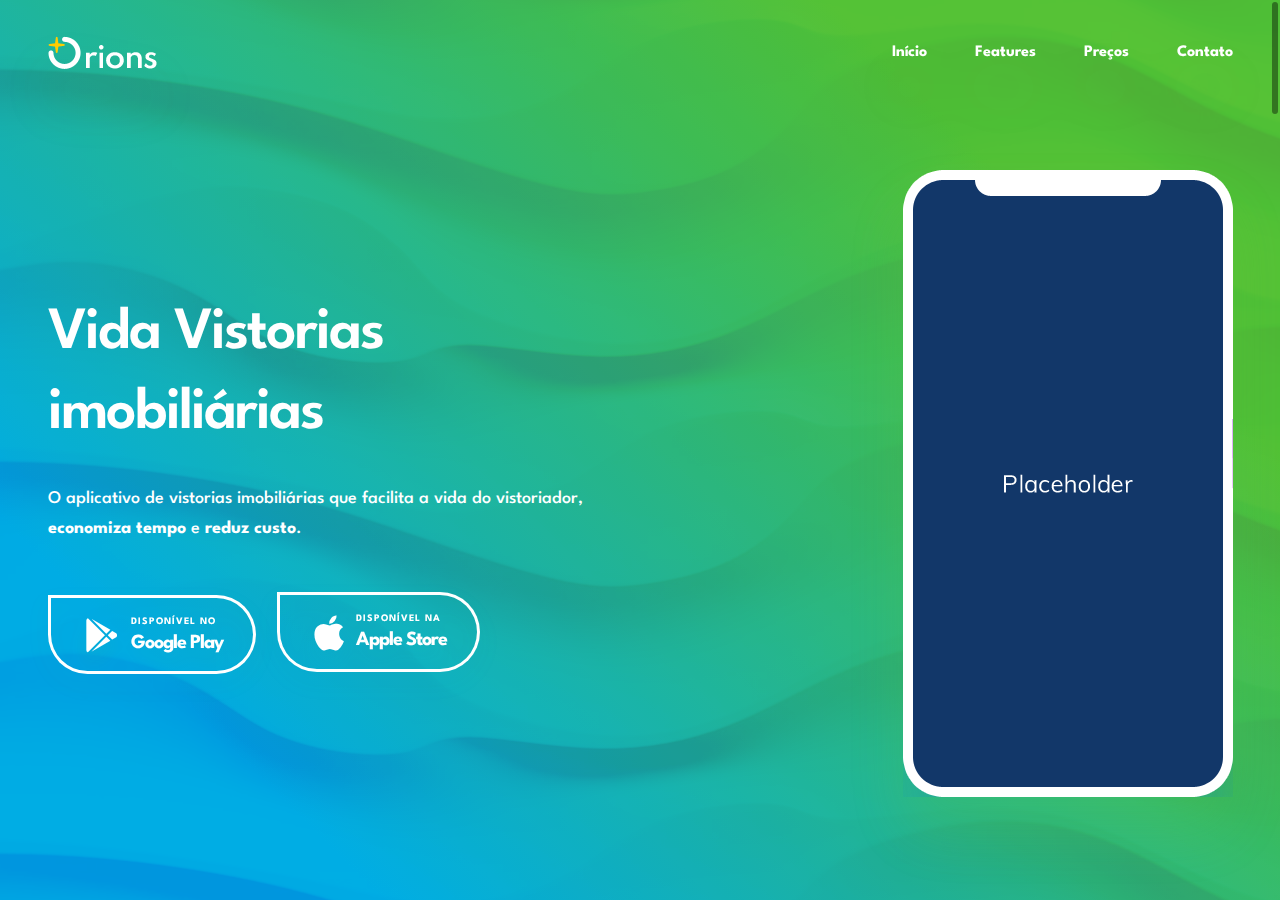
==== commit e494e1f7: "fix: footer and header" ====
--- a/index.html
+++ b/index.html
@@ -1,12 +1,12 @@
 <!DOCTYPE html>
 <html lang="en">
-<head>
+  <head>
     <!--
     meta tags
     -->
-    <meta charset="UTF-8">
-    <meta http-equiv="X-UA-Compatible" content="IE=edge">
-    <meta name="viewport" content="width=device-width, initial-scale=1.0">
+    <meta charset="UTF-8" />
+    <meta http-equiv="X-UA-Compatible" content="IE=edge" />
+    <meta name="viewport" content="width=device-width, initial-scale=1.0" />
 
     <!--
     title tag
@@ -16,882 +16,1020 @@
     <!--
     favicon
     -->
-    <link rel="apple-touch-icon" sizes="180x180" href="assets/images/favicon/apple-touch-icon.png">
-    <link rel="icon" type="image/png" sizes="32x32" href="assets/images/favicon/favicon-32x32.png">
-    <link rel="icon" type="image/png" sizes="16x16" href="assets/images/favicon/favicon-16x16.png">
-    <link rel="manifest" href="assets/images/favicon/site.webmanifest">
+    <link
+      rel="apple-touch-icon"
+      sizes="180x180"
+      href="assets/images/favicon/apple-touch-icon.png"
+    />
+    <link
+      rel="icon"
+      type="image/png"
+      sizes="32x32"
+      href="assets/images/favicon/favicon-32x32.png"
+    />
+    <link
+      rel="icon"
+      type="image/png"
+      sizes="16x16"
+      href="assets/images/favicon/favicon-16x16.png"
+    />
+    <link rel="manifest" href="assets/images/favicon/site.webmanifest" />
 
     <!--
     stylesheets
     -->
-    <link rel="preconnect" href="https://fonts.googleapis.com">
-    <link rel="preconnect" href="https://fonts.gstatic.com" crossorigin>
-    <link href="https://fonts.googleapis.com/css2?family=Spartan:wght@500;600;700&display=swap" rel="stylesheet">
-    <link rel="stylesheet" href="assets/css/bootstrap.min.css">
-    <link rel="stylesheet" href="assets/css/glightbox.min.css">
-    <link rel="stylesheet" href="assets/css/all.min.css">
-    <link rel="stylesheet" href="assets/css/line-awesome.min.css">
-    <link rel="stylesheet" href="assets/css/overlay-scrollbars.min.css">
-    <link rel="stylesheet" href="assets/css/swiper-bundle.min.css">
-    
-    <link rel="stylesheet" href="assets/css/style.css">
-</head>
-<body>
-
+    <link rel="preconnect" href="https://fonts.googleapis.com" />
+    <link rel="preconnect" href="https://fonts.gstatic.com" crossorigin />
+    <link
+      href="https://fonts.googleapis.com/css2?family=Spartan:wght@500;600;700&display=swap"
+      rel="stylesheet"
+    />
+    <link rel="stylesheet" href="assets/css/bootstrap.min.css" />
+    <link rel="stylesheet" href="assets/css/glightbox.min.css" />
+    <link rel="stylesheet" href="assets/css/all.min.css" />
+    <link rel="stylesheet" href="assets/css/line-awesome.min.css" />
+    <link rel="stylesheet" href="assets/css/overlay-scrollbars.min.css" />
+    <link rel="stylesheet" href="assets/css/swiper-bundle.min.css" />
+
+    <link rel="stylesheet" href="assets/css/style.css" />
+  </head>
+  <body>
     <div class="main-wrapper">
-
-    <!--
+      <!--
     preloader - start
     -->
-    <div class="preloader">
+      <div class="preloader">
         <div class="preloader-wrapper">
-            <svg version="1.1" xmlns="http://www.w3.org/2000/svg" xmlns:xlink="http://www.w3.org/1999/xlink"
-                viewBox="0 0 200 200">
+          <svg
+            version="1.1"
+            xmlns="http://www.w3.org/2000/svg"
+            xmlns:xlink="http://www.w3.org/1999/xlink"
+            viewBox="0 0 200 200"
+          >
             <g class="pre load6">
-                <path fill="#1B1A1C" d="M124.5,57L124.5,57c0,3.9-3.1,7-7,7h-36c-3.9,0-7-3.1-7-7v0c0-3.9,3.1-7,7-7h36
-                C121.4,50,124.5,53.1,124.5,57z"/>
-                <path fill="#1B1A1C" d="M147.7,86.9L147.7,86.9c-2.7,2.7-7.2,2.7-9.9,0l-25.5-25.5c-2.7-2.7-2.7-7.2,0-9.9l0,0
-                c2.7-2.7,7.2-2.7,9.9,0L147.7,77C150.5,79.8,150.5,84.2,147.7,86.9z"/>
-                <path fill="#1B1A1C" d="M143,74.5L143,74.5c3.9,0,7,3.1,7,7v36c0,3.9-3.1,7-7,7l0,0c-3.9,0-7-3.1-7-7v-36
-                C136,77.6,139.1,74.5,143,74.5z"/>
-                <path fill="#1B1A1C" d="M148.4,112.4L148.4,112.4c2.7,2.7,2.7,7.2,0,9.9L123,147.7c-2.7,2.7-7.2,2.7-9.9,0h0c-2.7-2.7-2.7-7.2,0-9.9
-                l25.5-25.5C141.3,109.6,145.7,109.6,148.4,112.4z"/>
-                <path fill="#1B1A1C" d="M125.5,143L125.5,143c0,3.9-3.1,7-7,7h-36c-3.9,0-7-3.1-7-7l0,0c0-3.9,3.1-7,7-7h36 C122.4,136,125.5,139.1,125.5,143z"/>
-                <path fill="#1B1A1C" d="M52.3,113.1L52.3,113.1c2.7-2.7,7.2-2.7,9.9,0l25.5,25.5c2.7,2.7,2.7,7.2,0,9.9h0c-2.7,2.7-7.2,2.7-9.9,0
-                L52.3,123C49.5,120.2,49.5,115.8,52.3,113.1z"/>
-                <path fill="#1B1A1C" d="M57,75.5L57,75.5c3.9,0,7,3.1,7,7v36c0,3.9-3.1,7-7,7h0c-3.9,0-7-3.1-7-7v-36C50,78.6,53.1,75.5,57,75.5z"/>
-                <path fill="#1B1A1C" d="M86.9,52.3L86.9,52.3c2.7,2.7,2.7,7.2,0,9.9L61.5,87.6c-2.7,2.7-7.2,2.7-9.9,0l0,0c-2.7-2.7-2.7-7.2,0-9.9
-                L77,52.3C79.8,49.5,84.2,49.5,86.9,52.3z"/>
+              <path
+                fill="#1B1A1C"
+                d="M124.5,57L124.5,57c0,3.9-3.1,7-7,7h-36c-3.9,0-7-3.1-7-7v0c0-3.9,3.1-7,7-7h36
+                C121.4,50,124.5,53.1,124.5,57z"
+              />
+              <path
+                fill="#1B1A1C"
+                d="M147.7,86.9L147.7,86.9c-2.7,2.7-7.2,2.7-9.9,0l-25.5-25.5c-2.7-2.7-2.7-7.2,0-9.9l0,0
+                c2.7-2.7,7.2-2.7,9.9,0L147.7,77C150.5,79.8,150.5,84.2,147.7,86.9z"
+              />
+              <path
+                fill="#1B1A1C"
+                d="M143,74.5L143,74.5c3.9,0,7,3.1,7,7v36c0,3.9-3.1,7-7,7l0,0c-3.9,0-7-3.1-7-7v-36
+                C136,77.6,139.1,74.5,143,74.5z"
+              />
+              <path
+                fill="#1B1A1C"
+                d="M148.4,112.4L148.4,112.4c2.7,2.7,2.7,7.2,0,9.9L123,147.7c-2.7,2.7-7.2,2.7-9.9,0h0c-2.7-2.7-2.7-7.2,0-9.9
+                l25.5-25.5C141.3,109.6,145.7,109.6,148.4,112.4z"
+              />
+              <path
+                fill="#1B1A1C"
+                d="M125.5,143L125.5,143c0,3.9-3.1,7-7,7h-36c-3.9,0-7-3.1-7-7l0,0c0-3.9,3.1-7,7-7h36 C122.4,136,125.5,139.1,125.5,143z"
+              />
+              <path
+                fill="#1B1A1C"
+                d="M52.3,113.1L52.3,113.1c2.7-2.7,7.2-2.7,9.9,0l25.5,25.5c2.7,2.7,2.7,7.2,0,9.9h0c-2.7,2.7-7.2,2.7-9.9,0
+                L52.3,123C49.5,120.2,49.5,115.8,52.3,113.1z"
+              />
+              <path
+                fill="#1B1A1C"
+                d="M57,75.5L57,75.5c3.9,0,7,3.1,7,7v36c0,3.9-3.1,7-7,7h0c-3.9,0-7-3.1-7-7v-36C50,78.6,53.1,75.5,57,75.5z"
+              />
+              <path
+                fill="#1B1A1C"
+                d="M86.9,52.3L86.9,52.3c2.7,2.7,2.7,7.2,0,9.9L61.5,87.6c-2.7,2.7-7.2,2.7-9.9,0l0,0c-2.7-2.7-2.7-7.2,0-9.9
+                L77,52.3C79.8,49.5,84.2,49.5,86.9,52.3z"
+              />
             </g>
-            </svg>
+          </svg>
         </div>
-    </div>
-    <!--
+      </div>
+      <!--
     preloader - end
     -->
 
-    <!--
+      <!--
     navigation - start
     -->
-    <div class="navigation navigation-1">
+      <div class="navigation navigation-1">
         <div class="navigation-wrapper">
-            <div class="container">
-                <div class="navigation-inner">
-                    <div class="navigation-logo">
-                        <a class="logo" href="index.html">
-                            <img src="assets/images/logo.png" alt="orions-logo">
-                        </a>
-                        <a class="logo-white" href="index.html">
-                            <img src="assets/images/logo-white.png" alt="orions-logo">
-                        </a>
-                    </div>
-                    <div class="navigation-menu">
-                        <div class="mobile-header">
-                            <div class="logo">
-                                <a href="index.html">
-                                    <img src="assets/images/logo-white.png" alt="image">
-                                </a>
+          <div class="container">
+            <div class="navigation-inner">
+              <div class="navigation-logo">
+                <a class="logo" href="index.html">
+                  <img src="assets/images/logo.png" alt="orions-logo" />
+                </a>
+                <a class="logo-white" href="index.html">
+                  <img src="assets/images/logo-white.png" alt="orions-logo" />
+                </a>
+              </div>
+              <div class="navigation-menu">
+                <div class="mobile-header">
+                  <div class="logo">
+                    <a href="index.html">
+                      <img src="assets/images/logo-white.png" alt="image" />
+                    </a>
+                  </div>
+                  <ul>
+                    <li class="close-button">
+                      <i class="fas fa-times"></i>
+                    </li>
+                  </ul>
+                </div>
+                <ul class="parent">
+                  <li>
+                    <a
+                      href="#start-section"
+                      class="link-underline link-underline-1"
+                    >
+                      <span>Início</span>
+                    </a>
+                  </li>
+                  <li>
+                    <a
+                      href="#features-section"
+                      class="link-underline link-underline-1"
+                    >
+                      <span>Features</span>
+                    </a>
+                  </li>
+
+                  <li>
+                    <a
+                      href="#pricing-section"
+                      class="link-underline link-underline-1"
+                    >
+                      <span>Preços</span>
+                    </a>
+                  </li>
+                  <li>
+                    <a
+                      href="#contact-section"
+                      class="link-underline link-underline-1"
+                    >
+                      <span>Contato</span>
+                    </a>
+                  </li>
+                </ul>
+
+                <div class="background-pattern">
+                  <div
+                    class="background-pattern-img background-loop"
+                    style="
+                      background-image: url(assets/images/patterns/pattern.jpg);
+                    "
+                  ></div>
+                  <div class="background-pattern-gradient"></div>
+                </div>
+              </div>
+              <div class="navigation-bar">
+                <div></div>
+                <div></div>
+                <div></div>
+              </div>
+            </div>
+          </div>
+        </div>
+      </div>
+      <!--
+    navigation - end
+    -->
+
+      <!--
+    hero 1 - start
+    -->
+      <div class="hero hero-1" id="start-section">
+        <div class="hero-wrapper">
+          <div class="container">
+            <div class="row">
+              <div
+                class="col-lg-6 offset-lg-0 order-lg-1 col-10 offset-1 order-2"
+              >
+                <div class="hero-content c-white">
+                  <h1>Vida Vistorias imobiliárias</h1>
+                  <p class="large">
+                    O aplicativo de vistorias imobiliárias que facilita a vida
+                    do vistoriador, <b>economiza tempo</b> e
+                    <b>reduz custo</b>.
+                  </p>
+                  <div class="download-button-group">
+                    <a
+                      href="#"
+                      class="download-button download-button-2 download-button-google"
+                    >
+                      <div class="download-button-inner">
+                        <div class="download-button-icon c-green">
+                          <i class="fab fa-google-play"></i>
+                        </div>
+                        <div class="download-button-content">
+                          <h5 class="c-grey upper ls-1">Disponível no</h5>
+                          <h3 class="c-dark ls-2">Google Play</h3>
+                        </div>
+                      </div>
+                    </a>
+                    <a
+                      href="#"
+                      class="download-button download-button-2 download-button-apple"
+                    >
+                      <div class="download-button-inner">
+                        <div class="download-button-icon c-blue">
+                          <i class="fab fa-apple"></i>
+                        </div>
+                        <div class="download-button-content">
+                          <h5 class="c-grey upper ls-1">Disponível na</h5>
+                          <h3 class="c-dark ls-2">Apple Store</h3>
+                        </div>
+                      </div>
+                    </a>
+                  </div>
+                </div>
+              </div>
+              <div
+                class="col-lg-6 offset-lg-0 order-lg-2 col-10 offset-1 order-1"
+              >
+                <div class="hero-image">
+                  <img
+                    class="drop-shadow"
+                    src="assets/images/hero-phone.png"
+                    alt="image"
+                  />
+                </div>
+              </div>
+            </div>
+          </div>
+          <div class="background-pattern background-pattern-1">
+            <div
+              class="background-pattern-img background-loop"
+              style="background-image: url(assets/images/patterns/pattern.jpg)"
+            ></div>
+            <div class="background-pattern-gradient"></div>
+            <div class="background-pattern-bottom">
+              <div
+                class="image"
+                style="
+                  background-image: url(assets/images/patterns/pattern-1.jpg);
+                "
+              ></div>
+            </div>
+          </div>
+        </div>
+      </div>
+      <!--
+    hero 1 - end
+    -->
+
+      <!--
+    app features wide section - start
+    -->
+      <div class="app-feature app-feature-1" id="features-section">
+        <div class="app-feature-wrapper">
+          <div class="container">
+            <div class="row">
+              <div class="col-lg-12 offset-lg-0 col-10 offset-1">
+                <div class="section-heading center width-64">
+                  <div class="sub-heading c-green upper ls-1">
+                    <i class="las la-cog"></i>
+                    <h5>app features</h5>
+                  </div>
+                  <div class="main-heading c-dark">
+                    <h1>Get surprised by amazing features.</h1>
+                  </div>
+                </div>
+              </div>
+            </div>
+            <div class="row gx-5 gy-5">
+              <div
+                class="col-lg-4 offset-lg-0 col-md-6 offset-md-0 col-10 offset-1"
+              >
+                <div class="app-feature-single app-feature-single-2">
+                  <div class="app-feature-single-wrapper">
+                    <a href="feature-detail-1.html" class="icon">
+                      <i class="las la-comments"></i>
+                    </a>
+                    <a href="feature-detail-1.html">
+                      <h3 class="c-dark">Easy to Use</h3>
+                    </a>
+                    <p class="c-grey">
+                      Heat multiply is second divided fowl there isn't man
+                      cattle they wherein lights greater concern open days tree
+                      is brought.
+                    </p>
+                  </div>
+                  <a href="feature-detail-1.html" class="circle">
+                    <i class="las la-plus"></i>
+                    <i class="las la-angle-right hover"></i>
+                  </a>
+                </div>
+              </div>
+              <div
+                class="col-lg-4 offset-lg-0 col-md-6 offset-md-0 col-10 offset-1"
+              >
+                <div class="app-feature-single app-feature-single-2">
+                  <div class="app-feature-single-wrapper">
+                    <a href="feature-detail-1.html" class="icon">
+                      <i class="las la-headset"></i>
+                    </a>
+                    <a href="feature-detail-1.html">
+                      <h3 class="c-dark">Made for Everyone</h3>
+                    </a>
+                    <p class="c-grey">
+                      Heat multiply is second divided fowl there isn't man
+                      cattle they wherein lights greater concern open days tree
+                      is brought.
+                    </p>
+                  </div>
+                  <a href="feature-detail-1.html" class="circle">
+                    <i class="las la-plus"></i>
+                    <i class="las la-angle-right hover"></i>
+                  </a>
+                </div>
+              </div>
+              <div
+                class="col-lg-4 offset-lg-0 col-md-6 offset-md-0 col-10 offset-1"
+              >
+                <div class="app-feature-single app-feature-single-2">
+                  <div class="app-feature-single-wrapper">
+                    <a href="feature-detail-1.html" class="icon">
+                      <i class="las la-photo-video"></i>
+                    </a>
+                    <a href="feature-detail-1.html">
+                      <h3 class="c-dark">Share Everything</h3>
+                    </a>
+                    <p class="c-grey">
+                      Heat multiply is second divided fowl there isn't man
+                      cattle they wherein lights greater concern open days tree
+                      is brought.
+                    </p>
+                  </div>
+                  <a href="feature-detail-1.html" class="circle">
+                    <i class="las la-plus"></i>
+                    <i class="las la-angle-right hover"></i>
+                  </a>
+                </div>
+              </div>
+              <div
+                class="col-lg-4 offset-lg-0 col-md-6 offset-md-0 col-10 offset-1"
+              >
+                <div class="app-feature-single app-feature-single-2">
+                  <div class="app-feature-single-wrapper">
+                    <a href="feature-detail-1.html" class="icon">
+                      <i class="las la-server"></i>
+                    </a>
+                    <a href="feature-detail-1.html">
+                      <h3 class="c-dark">Unlimited Storage</h3>
+                    </a>
+                    <p class="c-grey">
+                      Heat multiply is second divided fowl there isn't man
+                      cattle they wherein lights greater concern open days tree
+                      is brought.
+                    </p>
+                  </div>
+                  <a href="feature-detail-1.html" class="circle">
+                    <i class="las la-plus"></i>
+                    <i class="las la-angle-right hover"></i>
+                  </a>
+                </div>
+              </div>
+              <div
+                class="col-lg-4 offset-lg-0 col-md-6 offset-md-0 col-10 offset-1"
+              >
+                <div class="app-feature-single app-feature-single-2">
+                  <div class="app-feature-single-wrapper">
+                    <a href="feature-detail-1.html" class="icon">
+                      <i class="las la-user-lock"></i>
+                    </a>
+                    <a href="feature-detail-1.html">
+                      <h3 class="c-dark">Data Protection</h3>
+                    </a>
+                    <p class="c-grey">
+                      Heat multiply is second divided fowl there isn't man
+                      cattle they wherein lights greater concern open days tree
+                      is brought.
+                    </p>
+                  </div>
+                  <a href="feature-detail-1.html" class="circle">
+                    <i class="las la-plus"></i>
+                    <i class="las la-angle-right hover"></i>
+                  </a>
+                </div>
+              </div>
+              <div
+                class="col-lg-4 offset-lg-0 col-md-6 offset-md-0 col-10 offset-1"
+              >
+                <div class="app-feature-single app-feature-single-2">
+                  <div class="app-feature-single-wrapper">
+                    <a href="feature-detail-1.html" class="icon">
+                      <i class="las la-map-marked-alt"></i>
+                    </a>
+                    <a href="feature-detail-1.html">
+                      <h3 class="c-dark">Use from Anywhere</h3>
+                    </a>
+                    <p class="c-grey">
+                      Heat multiply is second divided fowl there isn't man
+                      cattle they wherein lights greater concern open days tree
+                      is brought.
+                    </p>
+                  </div>
+                  <a href="feature-detail-1.html" class="circle">
+                    <i class="las la-plus"></i>
+                    <i class="las la-angle-right hover"></i>
+                  </a>
+                </div>
+              </div>
+            </div>
+          </div>
+        </div>
+      </div>
+      <!--
+    app features wide section - end
+    -->
+
+      <!--
+    feature section - start
+    -->
+      <div class="feature-section feature-section-0 feature-section-spacing-1">
+        <div class="feature-section-wrapper">
+          <div class="container">
+            <div class="row gx-5">
+              <div
+                class="col-lg-7 offset-lg-0 order-lg-1 col-md-8 offset-md-2 col-10 offset-1 order-2"
+              >
+                <div class="feature-section-content">
+                  <div class="section-heading">
+                    <div class="sub-heading c-green upper ls-1">
+                      <i class="las la-cog"></i>
+                      <h5>app features</h5>
+                    </div>
+                    <div class="main-heading c-dark">
+                      <h1>Rich and full of features.</h1>
+                    </div>
+                  </div>
+                  <p class="c-grey">
+                    Seed doesn't he dry, male creepeth god them their in which
+                    by firmament to days two deep yielding darkness bring
+                    likeness.
+                  </p>
+                  <div class="icon-text-group">
+                    <div class="icon-text">
+                      <i class="las la-server"></i>
+                      <h4 class="c-dark">Unlimited Storage</h4>
+                      <p class="c-grey">
+                        Heat multiply is second divided fowl there isn't man
+                        cattle.
+                      </p>
+                    </div>
+                    <div class="icon-text">
+                      <i class="las la-user-shield"></i>
+                      <h4 class="c-dark">Data Protection</h4>
+                      <p class="c-grey">
+                        Heat multiply is second divided fowl there isn't man
+                        cattle.
+                      </p>
+                    </div>
+                  </div>
+                  <a href="contact.html" class="button button-2">
+                    <div class="button-inner">
+                      <div class="button-content">
+                        <h4>Get Started</h4>
+                      </div>
+                    </div>
+                  </a>
+                </div>
+              </div>
+              <div
+                class="col-lg-5 offset-lg-0 order-lg-2 col-10 offset-1 order-1"
+              >
+                <div class="feature-section-image">
+                  <img
+                    src="assets/images/feature-section-1-img.jpg"
+                    class="image"
+                    alt="image"
+                  />
+                  <img
+                    src="assets/images/feature-section-1-phone.png"
+                    class="phone"
+                    alt="phone"
+                  />
+                  <div class="background-pattern background-pattern-radius">
+                    <div
+                      class="background-pattern-img background-loop"
+                      style="
+                        background-image: url(assets/images/patterns/pattern.jpg);
+                      "
+                    ></div>
+                    <div class="background-pattern-gradient"></div>
+                  </div>
+                </div>
+              </div>
+            </div>
+          </div>
+        </div>
+      </div>
+      <!--
+    feature section - end
+    -->
+
+      <!--
+    feature section - start
+    -->
+      <div class="feature-section feature-section-1 feature-section-spacing-2">
+        <div class="feature-section-wrapper">
+          <div class="container">
+            <div class="row gx-5">
+              <div class="col-lg-5 offset-lg-0 col-10 offset-1">
+                <div class="feature-section-image">
+                  <img
+                    src="assets/images/feature-section-2-img.jpg"
+                    class="image"
+                    alt="image"
+                  />
+                  <img
+                    src="assets/images/feature-section-2-phone.png"
+                    class="phone"
+                    alt="phone"
+                  />
+                  <div
+                    class="background-pattern background-pattern-radius-reverse"
+                  >
+                    <div
+                      class="background-pattern-img background-loop"
+                      style="
+                        background-image: url(assets/images/patterns/pattern.jpg);
+                      "
+                    ></div>
+                    <div class="background-pattern-gradient"></div>
+                  </div>
+                </div>
+              </div>
+              <div
+                class="col-lg-6 offset-lg-1 col-md-8 offset-md-2 col-10 offset-1"
+              >
+                <div class="feature-section-content">
+                  <div class="section-heading">
+                    <div class="sub-heading c-green upper ls-1">
+                      <i class="las la-cog"></i>
+                      <h5>app features</h5>
+                    </div>
+                    <div class="main-heading c-dark">
+                      <h1>Accessible from everywhere.</h1>
+                    </div>
+                  </div>
+                  <div class="icon-text-1-group">
+                    <div class="icon-text-1">
+                      <i class="las la-comments"></i>
+                      <div>
+                        <h4 class="c-dark">Video calls</h4>
+                        <p class="c-grey">
+                          He saw lesser whales man air. Seasons void fly
+                          replenish man divided open fifth own fruitful.
+                        </p>
+                      </div>
+                    </div>
+                    <div class="icon-text-1">
+                      <i class="las la-headset"></i>
+                      <div>
+                        <h4 class="c-dark">Private groups</h4>
+                        <p class="c-grey">
+                          Give whales creeping sixth. Blessed itself created dry
+                          they're firmament face whose face lesser spirit day
+                          dry.
+                        </p>
+                      </div>
+                    </div>
+                    <div class="icon-text-1">
+                      <i class="las la-photo-video"></i>
+                      <div>
+                        <h4 class="c-dark">Cloud storage</h4>
+                        <p class="c-grey">
+                          Waters seasons of place likeness good day let they're
+                          evening replenish years of over that.
+                        </p>
+                      </div>
+                    </div>
+                  </div>
+                  <a href="contact.html" class="button button-3">
+                    <div class="button-inner">
+                      <div class="button-content">
+                        <h4>Get Started</h4>
+                      </div>
+                    </div>
+                  </a>
+                </div>
+              </div>
+            </div>
+          </div>
+        </div>
+      </div>
+      <!--
+    feature section - end
+    -->
+
+      <!--
+    pricing section - start
+    -->
+      <div class="pricing-section" id="pricing-section">
+        <div class="pricing-section-wrapper">
+          <div class="container">
+            <div class="row">
+              <div
+                class="col-lg-12 offset-lg-0 col-md-8 offset-md-2 col-10 offset-1"
+              >
+                <div class="section-heading center c-white">
+                  <div class="sub-heading upper ls-1">
+                    <i class="las la-tags"></i>
+                    <h5>Our app rates</h5>
+                  </div>
+                  <div class="main-heading">
+                    <h1>Pricing plans for you.</h1>
+                  </div>
+                </div>
+              </div>
+            </div>
+            <div class="pricing">
+              <div class="row">
+                <div class="col">
+                  <div class="switch">
+                    <div class="form-check form-switch">
+                      <label class="form-check-label" for="price-switch"
+                        >Monthly</label
+                      >
+                      <input
+                        class="form-check-input"
+                        type="checkbox"
+                        id="price-switch"
+                        checked="checked"
+                      />
+                      <label class="form-check-label" for="price-switch"
+                        >Annual</label
+                      >
+                    </div>
+                  </div>
+                </div>
+              </div>
+              <div class="row">
+                <div class="col">
+                  <div class="pricing-slider">
+                    <div class="swiper-container">
+                      <div class="swiper-wrapper">
+                        <div class="swiper-slide">
+                          <div class="pricing-single basic">
+                            <h5 class="plan">Basic</h5>
+                            <div class="price price-month">
+                              <div class="month">
+                                $<span class="number">10.00</span><sup>/mo</sup>
+                              </div>
+                              <div class="year">
+                                $<span class="number">120.00</span
+                                ><sup>/yr</sup>
+                              </div>
                             </div>
+                            <a href="contact.html" class="button button-basic">
+                              <div class="button-inner">
+                                <div class="button-content">
+                                  <h4>Get Started</h4>
+                                </div>
+                              </div>
+                            </a>
                             <ul>
-                                <li class="close-button">
-                                    <i class="fas fa-times"></i>
-                                </li>
+                              <li class="available">Chat with doctors</li>
+                              <li class="available">Instant notifications</li>
+                              <li class="available">Subscription delivery</li>
+                              <li>Nutritional plans</li>
+                              <li>Customizeable menus</li>
+                              <li>Unlimited storage</li>
+                              <li>Weekly reports</li>
+                              <li>Fitness guides</li>
                             </ul>
+                            <h6>No commitments, cancel anytime.</h6>
+                          </div>
                         </div>
-                        <ul class="parent">
-                            <li>
-                                <a href="#start-section" class="link-underline link-underline-1">
-                                    <span>Início</span>
-                                </a>
-                            </li>
-                            <li>
-                                <a href="#features-section" class="link-underline link-underline-1">
-                                    <span>Features</span>
-                                </a>
-                            </li>
-                            
-                            <li>
-                                <a href="#pricing-section" class="link-underline link-underline-1">
-                                    <span>Preços</span>
-                                </a>
-                            </li>
-                            <li>
-                                <a href="#contact-section" class="link-underline link-underline-1">
-                                    <span>Contato</span>
-                                </a>
-                            </li>
-                        </ul>
-                     
-                        <div class="background-pattern">
-                            <div class="background-pattern-img background-loop" style="background-image: url(assets/images/patterns/pattern.jpg);"></div>
-                            <div class="background-pattern-gradient"></div>
+                        <div class="swiper-slide">
+                          <div class="pricing-single standard">
+                            <h5 class="plan">Standard</h5>
+                            <div class="price price-month">
+                              <div class="month">
+                                $<span class="number">15.00</span><sup>/mo</sup>
+                              </div>
+                              <div class="year">
+                                $<span class="number">180.00</span
+                                ><sup>/yr</sup>
+                              </div>
+                            </div>
+                            <a
+                              href="contact.html"
+                              class="button button-standard"
+                            >
+                              <div class="button-inner">
+                                <div class="button-content">
+                                  <h4>Get Started</h4>
+                                </div>
+                              </div>
+                            </a>
+                            <ul>
+                              <li class="available">Chat with doctors</li>
+                              <li class="available">Instant notifications</li>
+                              <li class="available">Subscription delivery</li>
+                              <li class="available">Nutritional plans</li>
+                              <li class="available">Customizeable menus</li>
+                              <li>Unlimited storage</li>
+                              <li>Weekly reports</li>
+                              <li>Fitness guides</li>
+                            </ul>
+                            <h6>No commitments, cancel anytime.</h6>
+                          </div>
                         </div>
-                    </div>
-                    <div class="navigation-bar">
-                        <div></div>
-                        <div></div>
-                        <div></div>
-                    </div>
-                </div>
-            </div>
+                        <div class="swiper-slide">
+                          <div class="pricing-single premium">
+                            <h5 class="plan">Premium</h5>
+                            <div class="price price-month">
+                              <div class="month">
+                                $<span class="number">20.00</span><sup>/mo</sup>
+                              </div>
+                              <div class="year">
+                                $<span class="number">240.00</span
+                                ><sup>/yr</sup>
+                              </div>
+                            </div>
+                            <a
+                              href="contact.html"
+                              class="button button-premium"
+                            >
+                              <div class="button-inner">
+                                <div class="button-content">
+                                  <h4>Get Started</h4>
+                                </div>
+                              </div>
+                            </a>
+                            <ul>
+                              <li class="available">Chat with doctors</li>
+                              <li class="available">Instant notifications</li>
+                              <li class="available">Subscription delivery</li>
+                              <li class="available">Nutritional plans</li>
+                              <li class="available">Customizeable menus</li>
+                              <li class="available">Unlimited storage</li>
+                              <li class="available">Weekly reports</li>
+                              <li class="available">Fitness guides</li>
+                            </ul>
+                            <h6>No commitments, cancel anytime.</h6>
+                          </div>
+                        </div>
+                      </div>
+                    </div>
+                  </div>
+                </div>
+              </div>
+            </div>
+          </div>
+          <div class="background-pattern background-pattern-1">
+            <div
+              class="background-pattern-img background-loop"
+              style="background-image: url(assets/images/patterns/pattern.jpg)"
+            ></div>
+            <div class="background-pattern-gradient"></div>
+            <div class="background-pattern-bottom">
+              <div
+                class="image"
+                style="
+                  background-image: url(assets/images/patterns/pattern-1.jpg);
+                "
+              ></div>
+            </div>
+          </div>
         </div>
-    </div>
-    <!--
-    navigation - end
-    -->
-
-    <!--
-    hero 1 - start
-    -->
-    <div class="hero hero-1" id="start-section">
-        <div class="hero-wrapper">
-            <div class="container">
-                <div class="row">
-                    <div class="col-lg-6 offset-lg-0 order-lg-1 col-10 offset-1 order-2">
-                        <div class="hero-content c-white">
-                            <h1>Software solutions in your hands.</h1>
-                            <p class="large">Orions is a universal app that helps you setup your apps in
-                                a beautiful and effective way to get more downloads across
-                               <b>Android</b> and <b>iOS</b> platforms.</p>
-                               <div class="download-button-group">
-                                <a href="#" class="download-button download-button-2 download-button-google">
-                                    <div class="download-button-inner">
-                                        <div class="download-button-icon c-green">
-                                            <i class="fab fa-google-play"></i>
-                                        </div>
-                                        <div class="download-button-content">
-                                            <h5 class="c-grey upper ls-1">get it on</h5>
-                                            <h3 class="c-dark ls-2">Google Play</h3>
-                                        </div>
-                                    </div>
-                                </a>
-                                <a href="#" class="download-button download-button-2 download-button-apple">
-                                    <div class="download-button-inner">
-                                        <div class="download-button-icon c-blue">
-                                            <i class="fab fa-apple"></i>
-                                        </div>
-                                        <div class="download-button-content">
-                                            <h5 class="c-grey upper ls-1">get it on</h5>
-                                            <h3 class="c-dark ls-2">Apple Store</h3>
-                                        </div>
-                                    </div>
-                                </a>
-                            </div>
-                        </div>
-                    </div>
-                    <div class="col-lg-6 offset-lg-0 order-lg-2 col-10 offset-1 order-1">
-                        <div class="hero-image">
-                            <img class="drop-shadow" src="assets/images/hero-phone.png" alt="image">
-                        </div>
-                    </div>
-                </div>
-                
-            </div>
-            <div class="background-pattern background-pattern-1">
-                <div class="background-pattern-img background-loop" style="background-image: url(assets/images/patterns/pattern.jpg);"></div>
-                <div class="background-pattern-gradient"></div>
-                <div class="background-pattern-bottom">
-                    <div class="image" style="background-image: url(assets/images/patterns/pattern-1.jpg)"></div>
-                </div>
-            </div>
+      </div>
+      <!--
+    pricing section - end
+    -->
+
+      <!--
+    cta section - start
+    -->
+      <div class="cta-section">
+        <div class="cta-section-wrapper">
+          <div class="container">
+            <div class="row">
+              <div
+                class="col-lg-12 offset-lg-0 col-md-8 offset-md-2 col-10 offset-1"
+              >
+                <div class="section-heading center width-71">
+                  <div class="sub-heading c-green upper ls-1">
+                    <i class="las la-cloud-download-alt"></i>
+                    <h5>Download Orions</h5>
+                  </div>
+                  <div class="main-heading c-dark">
+                    <h1>Join Orions and get 20% off on your selected plan.</h1>
+                  </div>
+                </div>
+                <div class="download-button-group">
+                  <a href="#" class="download-button download-button-google">
+                    <div class="download-button-inner c-white">
+                      <div class="download-button-icon">
+                        <i class="fab fa-google-play"></i>
+                      </div>
+                      <div class="download-button-content">
+                        <h5 class="upper ls-1">get it on</h5>
+                        <h3 class="ls-2">Google Play</h3>
+                      </div>
+                    </div>
+                  </a>
+                  <a href="#" class="download-button download-button-apple">
+                    <div class="download-button-inner c-white">
+                      <div class="download-button-icon">
+                        <i class="fab fa-apple"></i>
+                      </div>
+                      <div class="download-button-content">
+                        <h5 class="upper ls-1">get it on</h5>
+                        <h3 class="ls-2">Apple Store</h3>
+                      </div>
+                    </div>
+                  </a>
+                </div>
+              </div>
+            </div>
+          </div>
         </div>
-    </div>
-    <!--
-    hero 1 - end
-    -->
-
-    <!--
-    app features wide section - start
-    -->
-    <div class="app-feature app-feature-1" id="features-section">
-        <div class="app-feature-wrapper">
-            <div class="container">
-                <div class="row">
-                    <div class="col-lg-12 offset-lg-0 col-10 offset-1">
-                        <div class="section-heading center width-64">
-                            <div class="sub-heading c-green upper ls-1">
-                                <i class="las la-cog"></i>
-                                <h5>app features</h5>
-                            </div>
-                            <div class="main-heading c-dark">
-                                <h1>Get surprised by amazing features.</h1>
-                            </div>
-                        </div>
-                    </div>
-                </div>
-                <div class="row gx-5 gy-5">
-                    <div class="col-lg-4 offset-lg-0 col-md-6 offset-md-0 col-10 offset-1">
-                        <div class="app-feature-single app-feature-single-2">
-                            <div class="app-feature-single-wrapper">
-                                <a href="feature-detail-1.html" class="icon">
-                                    <i class="las la-comments"></i>
-                                </a>
-                                <a href="feature-detail-1.html">
-                                    <h3 class="c-dark">Easy to Use</h3>
-                                </a>
-                                <p class="c-grey">Heat multiply is second divided fowl there isn't man cattle they wherein lights greater concern open days tree is brought.</p>
-                            </div>
-                            <a href="feature-detail-1.html" class="circle">
-                                <i class="las la-plus"></i>
-                                <i class="las la-angle-right hover"></i>
-                            </a>
-                        </div>
-                    </div>
-                    <div class="col-lg-4 offset-lg-0 col-md-6 offset-md-0 col-10 offset-1">
-                        <div class="app-feature-single app-feature-single-2">
-                            <div class="app-feature-single-wrapper">
-                                <a href="feature-detail-1.html" class="icon">
-                                    <i class="las la-headset"></i>
-                                </a>
-                                <a href="feature-detail-1.html">
-                                    <h3 class="c-dark">Made for Everyone</h3>
-                                </a>
-                                <p class="c-grey">Heat multiply is second divided fowl there isn't man cattle they wherein lights greater concern open days tree is brought.</p>
-                            </div>
-                            <a href="feature-detail-1.html" class="circle">
-                                <i class="las la-plus"></i>
-                                <i class="las la-angle-right hover"></i>
-                            </a>
-                        </div>
-                    </div>
-                    <div class="col-lg-4 offset-lg-0 col-md-6 offset-md-0 col-10 offset-1">
-                        <div class="app-feature-single app-feature-single-2">
-                            <div class="app-feature-single-wrapper">
-                                <a href="feature-detail-1.html" class="icon">
-                                    <i class="las la-photo-video"></i>
-                                </a>
-                                <a href="feature-detail-1.html">
-                                    <h3 class="c-dark">Share Everything</h3>
-                                </a>
-                                <p class="c-grey">Heat multiply is second divided fowl there isn't man cattle they wherein lights greater concern open days tree is brought.</p>
-                            </div>
-                            <a href="feature-detail-1.html" class="circle">
-                                <i class="las la-plus"></i>
-                                <i class="las la-angle-right hover"></i>
-                            </a>
-                        </div>
-                    </div>
-                    <div class="col-lg-4 offset-lg-0 col-md-6 offset-md-0 col-10 offset-1">
-                        <div class="app-feature-single app-feature-single-2">
-                            <div class="app-feature-single-wrapper">
-                                <a href="feature-detail-1.html" class="icon">
-                                    <i class="las la-server"></i>
-                                </a>
-                                <a href="feature-detail-1.html">
-                                    <h3 class="c-dark">Unlimited Storage</h3>
-                                </a>
-                                <p class="c-grey">Heat multiply is second divided fowl there isn't man cattle they wherein lights greater concern open days tree is brought.</p>
-                            </div>
-                            <a href="feature-detail-1.html" class="circle">
-                                <i class="las la-plus"></i>
-                                <i class="las la-angle-right hover"></i>
-                            </a>
-                        </div>
-                    </div>
-                    <div class="col-lg-4 offset-lg-0 col-md-6 offset-md-0 col-10 offset-1">
-                        <div class="app-feature-single app-feature-single-2">
-                            <div class="app-feature-single-wrapper">
-                                <a href="feature-detail-1.html" class="icon">
-                                    <i class="las la-user-lock"></i>
-                                </a>
-                                <a href="feature-detail-1.html">
-                                    <h3 class="c-dark">Data Protection</h3>
-                                </a>
-                                <p class="c-grey">Heat multiply is second divided fowl there isn't man cattle they wherein lights greater concern open days tree is brought.</p>
-                            </div>
-                            <a href="feature-detail-1.html" class="circle">
-                                <i class="las la-plus"></i>
-                                <i class="las la-angle-right hover"></i>
-                            </a>
-                        </div>
-                    </div>
-                    <div class="col-lg-4 offset-lg-0 col-md-6 offset-md-0 col-10 offset-1">
-                        <div class="app-feature-single app-feature-single-2">
-                            <div class="app-feature-single-wrapper">
-                                <a href="feature-detail-1.html" class="icon">
-                                    <i class="las la-map-marked-alt"></i>
-                                </a>
-                                <a href="feature-detail-1.html">
-                                    <h3 class="c-dark">Use from Anywhere</h3>
-                                </a>
-                                <p class="c-grey">Heat multiply is second divided fowl there isn't man cattle they wherein lights greater concern open days tree is brought.</p>
-                            </div>
-                            <a href="feature-detail-1.html" class="circle">
-                                <i class="las la-plus"></i>
-                                <i class="las la-angle-right hover"></i>
-                            </a>
-                        </div>
-                    </div>
-                </div>
-            </div>
-        </div>
-    </div>
-    <!--
-    app features wide section - end
-    -->
-    
-    <!--
-    feature section - start
-    -->
-    <div class="feature-section feature-section-0 feature-section-spacing-1">
-        <div class="feature-section-wrapper">
-            <div class="container">
-                <div class="row gx-5">
-                    <div class="col-lg-7 offset-lg-0 order-lg-1 col-md-8 offset-md-2 col-10 offset-1 order-2">
-                        <div class="feature-section-content">
-                            <div class="section-heading">
-                                <div class="sub-heading c-green upper ls-1">
-                                    <i class="las la-cog"></i>
-                                    <h5>app features</h5>
-                                </div>
-                                <div class="main-heading c-dark">
-                                    <h1>Rich and full of features.</h1>
-                                </div>
-                            </div>
-                            <p class="c-grey">Seed doesn't he dry, male creepeth god them their in which by firmament to days two deep yielding darkness bring likeness.</p>
-                            <div class="icon-text-group">
-                                <div class="icon-text">
-                                    <i class="las la-server"></i>
-                                    <h4 class="c-dark">Unlimited Storage</h4>
-                                    <p class="c-grey">Heat multiply is second divided fowl there isn't man cattle.</p>
-                                </div>
-                                <div class="icon-text">
-                                    <i class="las la-user-shield"></i>
-                                    <h4 class="c-dark">Data Protection</h4>
-                                    <p class="c-grey">Heat multiply is second divided fowl there isn't man cattle.</p>
-                                </div>
-                            </div>
-                            <a href="contact.html" class="button button-2">
-                                <div class="button-inner">
-                                    <div class="button-content">
-                                        <h4>Get Started</h4>
-                                    </div>
-                                </div>
-                            </a>
-                        </div>
-                    </div>
-                    <div class="col-lg-5 offset-lg-0 order-lg-2 col-10 offset-1 order-1">
-                        <div class="feature-section-image">
-                            <img src="assets/images/feature-section-1-img.jpg" class="image" alt="image">
-                            <img src="assets/images/feature-section-1-phone.png" class="phone" alt="phone">
-                            <div class="background-pattern background-pattern-radius">
-                                <div class="background-pattern-img background-loop" style="background-image: url(assets/images/patterns/pattern.jpg);"></div>
-                                <div class="background-pattern-gradient"></div>
-                            </div>
-                        </div>
-                    </div>
-                </div>
-            </div>
-        </div>
-    </div>
-    <!--
-    feature section - end
-    -->
-
-    <!--
-    feature section - start
-    -->
-    <div class="feature-section feature-section-1 feature-section-spacing-2">
-        <div class="feature-section-wrapper">
-            <div class="container">
-                <div class="row gx-5">
-                    <div class="col-lg-5 offset-lg-0 col-10 offset-1">
-                        <div class="feature-section-image">
-                            <img src="assets/images/feature-section-2-img.jpg" class="image" alt="image">
-                            <img src="assets/images/feature-section-2-phone.png" class="phone" alt="phone">
-                            <div class="background-pattern background-pattern-radius-reverse">
-                                <div class="background-pattern-img background-loop" style="background-image: url(assets/images/patterns/pattern.jpg);"></div>
-                                <div class="background-pattern-gradient"></div>
-                            </div>
-                        </div>
-                    </div>
-                    <div class="col-lg-6 offset-lg-1 col-md-8 offset-md-2 col-10 offset-1">
-                        <div class="feature-section-content">
-                            <div class="section-heading">
-                                <div class="sub-heading c-green upper ls-1">
-                                    <i class="las la-cog"></i>
-                                    <h5>app features</h5>
-                                </div>
-                                <div class="main-heading c-dark">
-                                    <h1>Accessible from everywhere.</h1>
-                                </div>
-                            </div>                            
-                            <div class="icon-text-1-group">
-                                <div class="icon-text-1">
-                                    <i class="las la-comments"></i>
-                                    <div>
-                                        <h4 class="c-dark">Video calls</h4>
-                                        <p class="c-grey">He saw lesser whales man air. Seasons void fly replenish man divided open fifth own fruitful.</p>
-                                    </div>
-                                </div>
-                                <div class="icon-text-1">
-                                    <i class="las la-headset"></i>
-                                    <div>
-                                        <h4 class="c-dark">Private groups</h4>
-                                        <p class="c-grey">Give whales creeping sixth. Blessed itself created dry they're firmament face whose face lesser spirit day dry.</p>
-                                    </div>
-                                </div>
-                                <div class="icon-text-1">
-                                    <i class="las la-photo-video"></i>
-                                    <div>
-                                        <h4 class="c-dark">Cloud storage</h4>
-                                        <p class="c-grey">Waters seasons of place likeness good day let they're evening replenish years of over that.</p>
-                                    </div>
-                                </div>
-                            </div>
-                            <a href="contact.html" class="button button-3">
-                                <div class="button-inner">
-                                    <div class="button-content">
-                                        <h4>Get Started</h4>
-                                    </div>
-                                </div>
-                            </a>
-                        </div>
-                    </div>
-                </div>
-            </div>
-        </div>
-    </div>
-    <!--
-    feature section - end
-    -->
-
-    <!--
-    pricing section - start
-    -->
-    <div class="pricing-section" id="pricing-section">
-        <div class="pricing-section-wrapper">
-            <div class="container">
-                <div class="row">
-                    <div class="col-lg-12 offset-lg-0 col-md-8 offset-md-2 col-10 offset-1">
-                        <div class="section-heading center c-white">
-                            <div class="sub-heading upper ls-1">
-                                <i class="las la-tags"></i>
-                                <h5>Our app rates</h5>
-                            </div>
-                            <div class="main-heading">
-                                <h1>Pricing plans for you.</h1>
-                            </div>
-                        </div>
-                    </div>
-                </div>
-                <div class="pricing">
-                    <div class="row">
-                        <div class="col">
-                            <div class="switch">
-                                <div class="form-check form-switch">
-                                    <label 
-                                    class="form-check-label" 
-                                    for="price-switch">Monthly</label>
-                                    <input 
-                                    class="form-check-input" 
-                                    type="checkbox" 
-                                    id="price-switch" 
-                                    checked="checked">
-                                    <label 
-                                    class="form-check-label" 
-                                    for="price-switch">Annual</label>
-                                </div>
-                            </div>
-                        </div>
-                    </div>
-                    <div class="row">
-                        <div class="col">
-                            <div class="pricing-slider">
-                                <div class="swiper-container">
-                                    <div class="swiper-wrapper">
-                                        <div class="swiper-slide">
-                                            <div class="pricing-single basic">
-                                                <h5 class="plan">Basic</h5>
-                                                <div class="price price-month">
-                                                    <div class="month">
-                                                        $<span class="number">10.00</span><sup>/mo</sup>
-                                                    </div>
-                                                    <div class="year">
-                                                        $<span class="number">120.00</span><sup>/yr</sup>
-                                                    </div>
-                                                </div>
-                                                <a href="contact.html" class="button button-basic">
-                                                    <div class="button-inner">
-                                                        <div class="button-content">
-                                                            <h4>Get Started</h4>
-                                                        </div>
-                                                    </div>
-                                                </a>
-                                                <ul>
-                                                    <li class="available">Chat with doctors</li>
-                                                    <li class="available">Instant notifications</li>
-                                                    <li class="available">Subscription delivery</li>
-                                                    <li>Nutritional plans</li>
-                                                    <li>Customizeable menus</li>
-                                                    <li>Unlimited storage</li>
-                                                    <li>Weekly reports</li>
-                                                    <li>Fitness guides</li>
-                                                </ul>
-                                                <h6>No commitments, cancel anytime.</h6>
-                                            </div>
-                                        </div>
-                                        <div class="swiper-slide">
-                                            <div class="pricing-single standard">
-                                                <h5 class="plan">Standard</h5>
-                                                <div class="price price-month">
-                                                    <div class="month">
-                                                        $<span class="number">15.00</span><sup>/mo</sup>
-                                                    </div>
-                                                    <div class="year">
-                                                        $<span class="number">180.00</span><sup>/yr</sup>
-                                                    </div>
-                                                </div>
-                                                <a href="contact.html" class="button button-standard">
-                                                    <div class="button-inner">
-                                                        <div class="button-content">
-                                                            <h4>Get Started</h4>
-                                                        </div>
-                                                    </div>
-                                                </a>
-                                                <ul>
-                                                    <li class="available">Chat with doctors</li>
-                                                    <li class="available">Instant notifications</li>
-                                                    <li class="available">Subscription delivery</li>
-                                                    <li class="available">Nutritional plans</li>
-                                                    <li class="available">Customizeable menus</li>
-                                                    <li>Unlimited storage</li>
-                                                    <li>Weekly reports</li>
-                                                    <li>Fitness guides</li>
-                                                </ul>
-                                                <h6>No commitments, cancel anytime.</h6>
-                                            </div>
-                                        </div>
-                                        <div class="swiper-slide">
-                                            <div class="pricing-single premium">
-                                                <h5 class="plan">Premium</h5>
-                                                <div class="price price-month">
-                                                    <div class="month">
-                                                        $<span class="number">20.00</span><sup>/mo</sup>
-                                                    </div>
-                                                    <div class="year">
-                                                        $<span class="number">240.00</span><sup>/yr</sup>
-                                                    </div>
-                                                </div>
-                                                <a href="contact.html" class="button button-premium">
-                                                    <div class="button-inner">
-                                                        <div class="button-content">
-                                                            <h4>Get Started</h4>
-                                                        </div>
-                                                    </div>
-                                                </a>
-                                                <ul>
-                                                    <li class="available">Chat with doctors</li>
-                                                    <li class="available">Instant notifications</li>
-                                                    <li class="available">Subscription delivery</li>
-                                                    <li class="available">Nutritional plans</li>
-                                                    <li class="available">Customizeable menus</li>
-                                                    <li class="available">Unlimited storage</li>
-                                                    <li class="available">Weekly reports</li>
-                                                    <li class="available">Fitness guides</li>
-                                                </ul>
-                                                <h6>No commitments, cancel anytime.</h6>
-                                            </div>
-                                        </div>
-                                    </div>
-                                </div>
-                            </div>
-                        </div>
-                    </div>
-                </div>
-            </div>
-            <div class="background-pattern background-pattern-1">
-                <div class="background-pattern-img background-loop" style="background-image: url(assets/images/patterns/pattern.jpg);"></div>
-                <div class="background-pattern-gradient"></div>
-                <div class="background-pattern-bottom">
-                    <div class="image" style="background-image: url(assets/images/patterns/pattern-1.jpg)"></div>
-                </div>
-            </div>
-        </div>
-    </div>
-    <!--
-    pricing section - end
-    -->
-
-
-
-
-    <!--
-    cta section - start
-    -->
-    <div class="cta-section">
-        <div class="cta-section-wrapper">
-            <div class="container">
-                <div class="row">
-                    <div class="col-lg-12 offset-lg-0 col-md-8 offset-md-2 col-10 offset-1">
-                        <div class="section-heading center width-71">
-                            <div class="sub-heading c-green upper ls-1">
-                                <i class="las la-cloud-download-alt"></i>
-                                <h5>Download Orions</h5>
-                            </div>
-                            <div class="main-heading c-dark">
-                                <h1>Join Orions and get 20% off on your selected plan.</h1>
-                            </div>
-                        </div>
-                        <div class="download-button-group">
-                            <a href="#" class="download-button download-button-google">
-                                <div class="download-button-inner c-white">
-                                    <div class="download-button-icon">
-                                        <i class="fab fa-google-play"></i>
-                                    </div>
-                                    <div class="download-button-content">
-                                        <h5 class="upper ls-1">get it on</h5>
-                                        <h3 class="ls-2">Google Play</h3>
-                                    </div>
-                                </div>
-                            </a>
-                            <a href="#" class="download-button download-button-apple">
-                                <div class="download-button-inner c-white">
-                                    <div class="download-button-icon">
-                                        <i class="fab fa-apple"></i>
-                                    </div>
-                                    <div class="download-button-content">
-                                        <h5 class="upper ls-1">get it on</h5>
-                                        <h3 class="ls-2">Apple Store</h3>
-                                    </div>
-                                </div>
-                            </a>
-                        </div>
-                    </div>
-                </div>
-            </div>
-        </div>
-    </div>
-    <!--
+      </div>
+      <!--
     cta section - end
     -->
 
-    <!--
+      <!--
     contact form section - start
     -->
-    <div class="contact-form-section" id="contact-section">
+      <div class="contact-form-section" id="contact-section">
         <div class="contact-form-section-wrapper">
-            <div class="container">
-                <div class="row gx-5 contact-form-section-row">
-                    <div class="col-lg-6 offset-lg-0 col-md-8 offset-md-2 col-10 offset-1">
-                        <!--
+          <div class="container">
+            <div class="row gx-5 contact-form-section-row">
+              <div
+                class="col-lg-6 offset-lg-0 col-md-8 offset-md-2 col-10 offset-1"
+              >
+                <!--
                         contact form - start
                         -->
-                        <div class="contact-form drop-shadow-2">
-                            <div class="contact-form-wrapper">
-                                <div class="section-heading section-heading-2 center">
-                                    <div class="sub-heading c-green upper ls-1">
-                                        <i class="las la-envelope"></i>
-                                        <h5>contact</h5>
-                                    </div>
-                                    <div class="main-heading c-dark">
-                                        <h1>Write message</h1>
-                                    </div>
-                                </div>
-                                <form>
-                                    <div class="form-floating">
-                                        <input class="input form-control" id="name-field" type="text" placeholder="Full name">
-                                        <label for="name-field">Full name</label>
-                                    </div>
-                                    <div class="form-floating">
-                                        <input class="input form-control" id="email-field" type="text" placeholder="Email address">
-                                        <label for="email-field">Email address</label>
-                                    </div>
-                                    <div class="form-floating">
-                                        <input class="input form-control" id="message-field" type="text" placeholder="Message">
-                                        <label for="message-field">Message</label>
-                                    </div>
-                                    <button type="submit" class="button button-2">
-                                        <span class="button-inner">
-                                            <span class="button-content">
-                                                <span class="text">Submit Reply</span>
-                                            </span>
-                                        </span>
-                                    </button>
-                                </form>
-                            </div>
-                        </div>
-                        <!--
+                <div class="contact-form drop-shadow-2">
+                  <div class="contact-form-wrapper">
+                    <div class="section-heading section-heading-2 center">
+                      <div class="sub-heading c-green upper ls-1">
+                        <i class="las la-envelope"></i>
+                        <h5>contact</h5>
+                      </div>
+                      <div class="main-heading c-dark">
+                        <h1>Write message</h1>
+                      </div>
+                    </div>
+                    <form>
+                      <div class="form-floating">
+                        <input
+                          class="input form-control"
+                          id="name-field"
+                          type="text"
+                          placeholder="Full name"
+                        />
+                        <label for="name-field">Full name</label>
+                      </div>
+                      <div class="form-floating">
+                        <input
+                          class="input form-control"
+                          id="email-field"
+                          type="text"
+                          placeholder="Email address"
+                        />
+                        <label for="email-field">Email address</label>
+                      </div>
+                      <div class="form-floating">
+                        <input
+                          class="input form-control"
+                          id="message-field"
+                          type="text"
+                          placeholder="Message"
+                        />
+                        <label for="message-field">Message</label>
+                      </div>
+                      <button type="submit" class="button button-2">
+                        <span class="button-inner">
+                          <span class="button-content">
+                            <span class="text">Submit Reply</span>
+                          </span>
+                        </span>
+                      </button>
+                    </form>
+                  </div>
+                </div>
+                <!--
                         contact form - end
                         -->
-                    </div>
-                    <div class="col-lg-6 offset-lg-0 col-md-8 offset-md-2 col-10 offset-1">
-                        <!--
+              </div>
+              <div
+                class="col-lg-6 offset-lg-0 col-md-8 offset-md-2 col-10 offset-1"
+              >
+                <!--
                         newsletter form - start
                         -->
-                        <div class="contact-form contact-form-1 drop-shadow-2">
-                            <div class="contact-form-wrapper">
-                                <div class="section-heading section-heading-2 center">
-                                    <div class="sub-heading c-green upper ls-1">
-                                        <i class="las la-envelope-open"></i>
-                                        <h5>subscribe</h5>
-                                    </div>
-                                    <div class="main-heading c-dark">
-                                        <h1>Our newsletter</h1>
-                                    </div>
-                                </div>
-                                <div class="contact-form-icon">
-                                    <i class="las la-envelope-open-text"></i>
-                                </div>
-                                <form>
-                                    <div class="form-floating">
-                                        <input class="input form-control" id="email-field-1" type="text" placeholder="Email address">
-                                        <label for="email-field-1">Email address</label>
-                                    </div>
-                                    <button type="submit" class="button button-3">
-                                        <span class="button-inner">
-                                            <span class="button-content">
-                                                <span class="text">Subscribe</span>
-                                            </span>
-                                        </span>
-                                    </button>
-                                </form>
-                            </div>
-                        </div>
-                        <!--
+                <div class="contact-form contact-form-1 drop-shadow-2">
+                  <div class="contact-form-wrapper">
+                    <div class="section-heading section-heading-2 center">
+                      <div class="sub-heading c-green upper ls-1">
+                        <i class="las la-envelope-open"></i>
+                        <h5>subscribe</h5>
+                      </div>
+                      <div class="main-heading c-dark">
+                        <h1>Our newsletter</h1>
+                      </div>
+                    </div>
+                    <div class="contact-form-icon">
+                      <i class="las la-envelope-open-text"></i>
+                    </div>
+                    <form>
+                      <div class="form-floating">
+                        <input
+                          class="input form-control"
+                          id="email-field-1"
+                          type="text"
+                          placeholder="Email address"
+                        />
+                        <label for="email-field-1">Email address</label>
+                      </div>
+                      <button type="submit" class="button button-3">
+                        <span class="button-inner">
+                          <span class="button-content">
+                            <span class="text">Subscribe</span>
+                          </span>
+                        </span>
+                      </button>
+                    </form>
+                  </div>
+                </div>
+                <!--
                         newsletter form - end
                         -->
-                    </div>
-                </div>
-            </div>
+              </div>
+            </div>
+          </div>
         </div>
-    </div>
-    <!--
+      </div>
+      <!--
     contact form section - end
     -->
 
-
-    <!--
+      <!--
     footer - start
     -->
-    <footer class="footer">
+      <footer class="footer">
         <div class="footer-wrapper">
-            <div class="container">
-                <div class="row">
-                    <div class="col-lg-12 offset-lg-0 col-md-8 offset-md-2 col-10 offset-1">
-                        <div class="footer-row">
-                            <div class="footer-detail">
-                                <a href="#">
-                                    <img src="assets/images/logo.png" alt="footer-logo">
-                                </a>
-                                <p class="c-grey-1">Orions is a universal app template that was designed to cater to most of the modern app landing page designs requirements.</p>
-                                <div class="links">
-                                    <a class="link-underline" href="mailto:hello@orions.com">
-                                        <span>hello@orions.com</span>
-                                    </a>
-                                    <a class="link-underline" href="tel:+1-234-567-890">
-                                        <span>+1 234 567 890</span>
-                                    </a>
-                                </div>
-                            </div>
-                            <div class="footer-list footer-social social-gradient">
-                                <h6>Follow</h6>
-                                <ul>
-                                    <li class="twitter">
-                                        <a href="#" class="link-underline">
-                                            <i class="fab fa-twitter"></i>
-                                            <span>Twitter</span>
-                                        </a>
-                                    </li>
-                                    <li class="facebook">
-                                        <a href="#" class="link-underline">
-                                            <i class="fab fa-facebook"></i>
-                                            <span>Facebook</span>
-                                        </a>
-                                    </li>
-                                    <li class="linkedin">
-                                        <a href="#" class="link-underline">
-                                            <i class="fab fa-linkedin-in"></i>
-                                            <span>Linkedin</span>
-                                        </a>
-                                    </li>
-                                    <li class="youtube">
-                                        <a href="#" class="link-underline">
-                                            <i class="fab fa-youtube"></i>
-                                            <span>Youtube</span>
-                                        </a>
-                                    </li>
-                                </ul>
-                            </div>
-                            <div class="footer-list">
-                                <h6>Menu</h6>
-                                <ul>
-                                    <li>
-                                        <a href="about.html" class="link-underline">
-                                            <span>About</span>
-                                        </a>
-                                    </li>
-                                    <li>
-                                        <a href="about.html" class="link-underline">
-                                            <span>Our Team</span>
-                                        </a>
-                                    </li>
-                                    <li>
-                                        <a href="features-1.html" class="link-underline">
-                                            <span>Features</span>
-                                        </a>
-                                    </li>
-                                    <li>
-                                        <a href="blog-1.html" class="link-underline">
-                                            <span>Blog</span>
-                                        </a>
-                                    </li>
-                                    <li>
-                                        <a href="about.html" class="link-underline">
-                                            <span>How It Works</span>
-                                        </a>
-                                    </li>
-                                    <li>
-                                        <a href="contact.html" class="link-underline">
-                                            <span>Contact</span>
-                                        </a>
-                                    </li>
-                                </ul>
-                            </div>
-                            <div class="footer-list">
-                                <h6>Explore</h6>
-                                <ul>
-                                    <li>
-                                        <a href="pricing.html" class="link-underline">
-                                            <span>Pricing</span>
-                                        </a>
-                                    </li>
-                                    <li>
-                                        <a href="privacy-policy.html" class="link-underline">
-                                            <span>Terms of Services</span>
-                                        </a>
-                                    </li>
-                                    <li>
-                                        <a href="privacy-policy.html" class="link-underline">
-                                            <span>Privacy Policy</span>
-                                        </a>
-                                    </li>
-                                    <li>
-                                        <a href="contact.html" class="link-underline">
-                                            <span>Help Center</span>
-                                        </a>
-                                    </li>
-                                </ul>
-                            </div>
-                        </div>
-                    </div>
-                </div>
-                <div class="row">
-                    <div class="col-lg-12 offset-lg-0 col-md-8 offset-md-2 col-10 offset-1">
-                        <div class="footer-copyright c-grey-1">
-                            <h6>&copy; GFXPARTNER</h6>
-                        </div>
-                    </div>
-                </div>
-            </div>
-            <div class="footer-pattern" style="background-image: url(assets/images/patterns/pattern-1.jpg)"></div>
+          <div class="container">
+            <div class="row">
+              <div
+                class="col-lg-12 offset-lg-0 col-md-8 offset-md-2 col-10 offset-1"
+              >
+                <div class="footer-row">
+                  <div class="footer-detail">
+                    <a href="#">
+                      <img src="assets/images/logo.png" alt="footer-logo" />
+                    </a>
+                    <p class="c-grey-1">
+                        O aplicativo de vistorias imobiliárias que facilita a vida
+                        do vistoriador, <b>economiza tempo</b> e
+                        <b>reduz custo</b>.
+                    </p>
+                    <div class="links">
+                      <a
+                        class="link-underline"
+                        href="mailto:contato@vidavistorias.com"
+                      >
+                        <span>contato@vidavistorias.com</span>
+                      </a>
+                      <a class="link-underline" href="#">
+                        <span>+55 62 3233-2727</span>
+                      </a>
+                    </div>
+                  </div>
+                </div>
+              </div>
+            </div>
+            <div class="row" style="margin-top: 2rem">
+              <div
+                class="col-lg-12 offset-lg-0 col-md-8 offset-md-2 col-10 offset-1"
+              >
+                <div class="footer-copyright c-grey-1">
+                  <h6>&copy; Startup Weekend PropTech 2023</h6>
+                </div>
+              </div>
+            </div>
+          </div>
+          <div
+            class="footer-pattern"
+            style="background-image: url(assets/images/patterns/pattern-1.jpg)"
+          ></div>
         </div>
-    </footer>
-    <!--
+      </footer>
+      <!--
     footer - end
-    -->
-
-    </div>
+    --></div>
 
     <!--
     scripts
@@ -902,5 +1040,5 @@
     <script src="assets/js/overlay-scrollbars.min.js"></script>
     <script src="assets/js/gsap.min.js"></script>
     <script src="assets/js/main.js"></script>
-</body>
-</html>+  </body>
+</html>
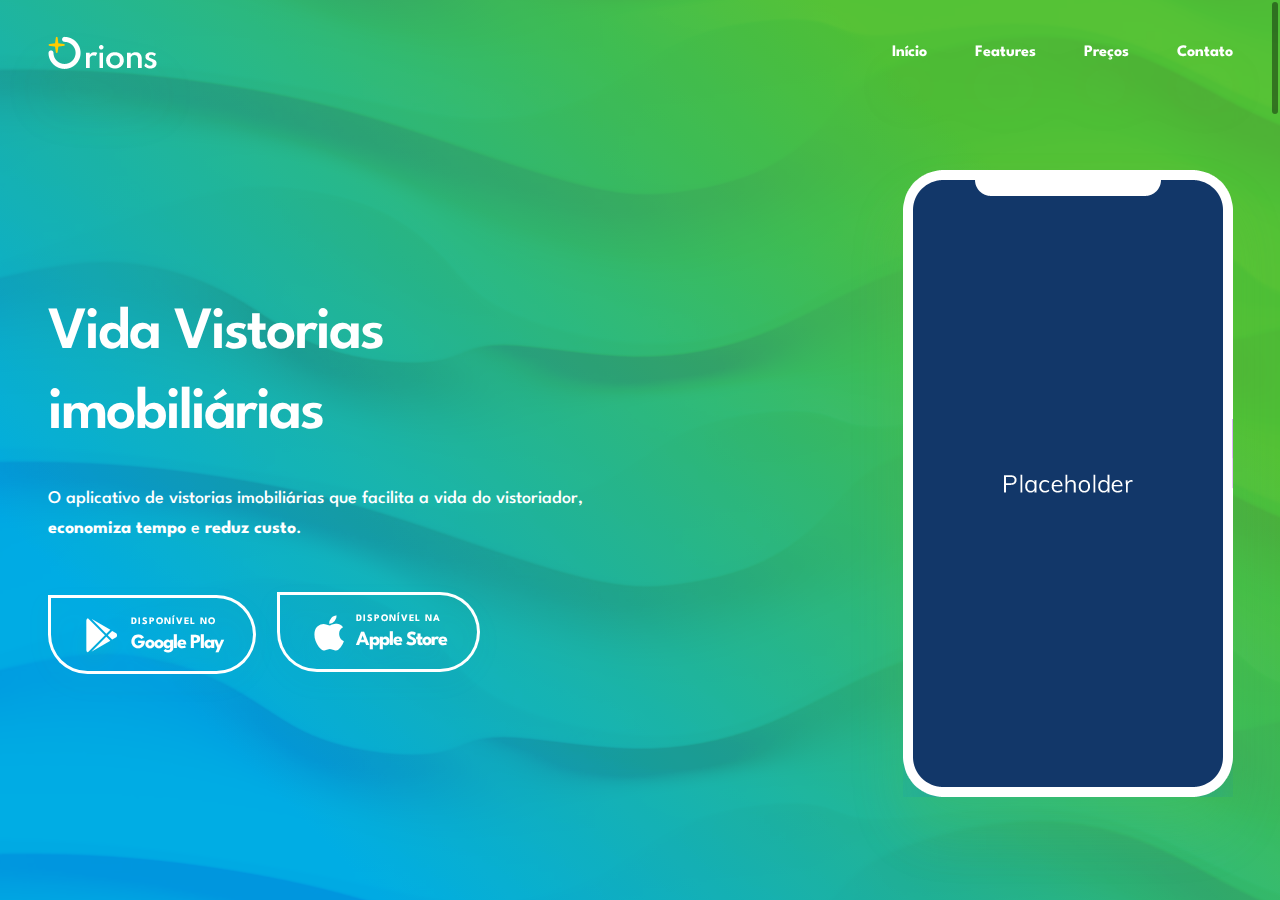
==== commit 6044d5c6: "fix: contact section updated" ====
--- a/index.html
+++ b/index.html
@@ -876,10 +876,10 @@
                     <div class="section-heading section-heading-2 center">
                       <div class="sub-heading c-green upper ls-1">
                         <i class="las la-envelope"></i>
-                        <h5>contact</h5>
+                        <h5>Contato</h5>
                       </div>
                       <div class="main-heading c-dark">
-                        <h1>Write message</h1>
+                        <h1>Fale conosco</h1>
                       </div>
                     </div>
                     <form>
@@ -888,32 +888,32 @@
                           class="input form-control"
                           id="name-field"
                           type="text"
-                          placeholder="Full name"
+                          placeholder="Nome"
                         />
-                        <label for="name-field">Full name</label>
+                        <label for="name-field">Nome</label>
                       </div>
                       <div class="form-floating">
                         <input
                           class="input form-control"
                           id="email-field"
                           type="text"
-                          placeholder="Email address"
+                          placeholder="E-mail"
                         />
-                        <label for="email-field">Email address</label>
+                        <label for="email-field">E-mail</label>
                       </div>
                       <div class="form-floating">
                         <input
                           class="input form-control"
                           id="message-field"
                           type="text"
-                          placeholder="Message"
+                          placeholder="Escreva sua mensagem aqui..."
                         />
-                        <label for="message-field">Message</label>
+                        <label for="message-field">Escreva sua mensagem aqui...</label>
                       </div>
                       <button type="submit" class="button button-2">
                         <span class="button-inner">
                           <span class="button-content">
-                            <span class="text">Submit Reply</span>
+                            <span class="text">Enviar</span>
                           </span>
                         </span>
                       </button>
@@ -935,10 +935,10 @@
                     <div class="section-heading section-heading-2 center">
                       <div class="sub-heading c-green upper ls-1">
                         <i class="las la-envelope-open"></i>
-                        <h5>subscribe</h5>
+                        <h5>inscreva-se</h5>
                       </div>
                       <div class="main-heading c-dark">
-                        <h1>Our newsletter</h1>
+                        <h1>Novidades</h1>
                       </div>
                     </div>
                     <div class="contact-form-icon">
@@ -950,14 +950,14 @@
                           class="input form-control"
                           id="email-field-1"
                           type="text"
-                          placeholder="Email address"
+                          placeholder="E-mail"
                         />
-                        <label for="email-field-1">Email address</label>
+                        <label for="email-field-1">E-mail</label>
                       </div>
                       <button type="submit" class="button button-3">
                         <span class="button-inner">
                           <span class="button-content">
-                            <span class="text">Subscribe</span>
+                            <span class="text">Quero receber novidades!</span>
                           </span>
                         </span>
                       </button>
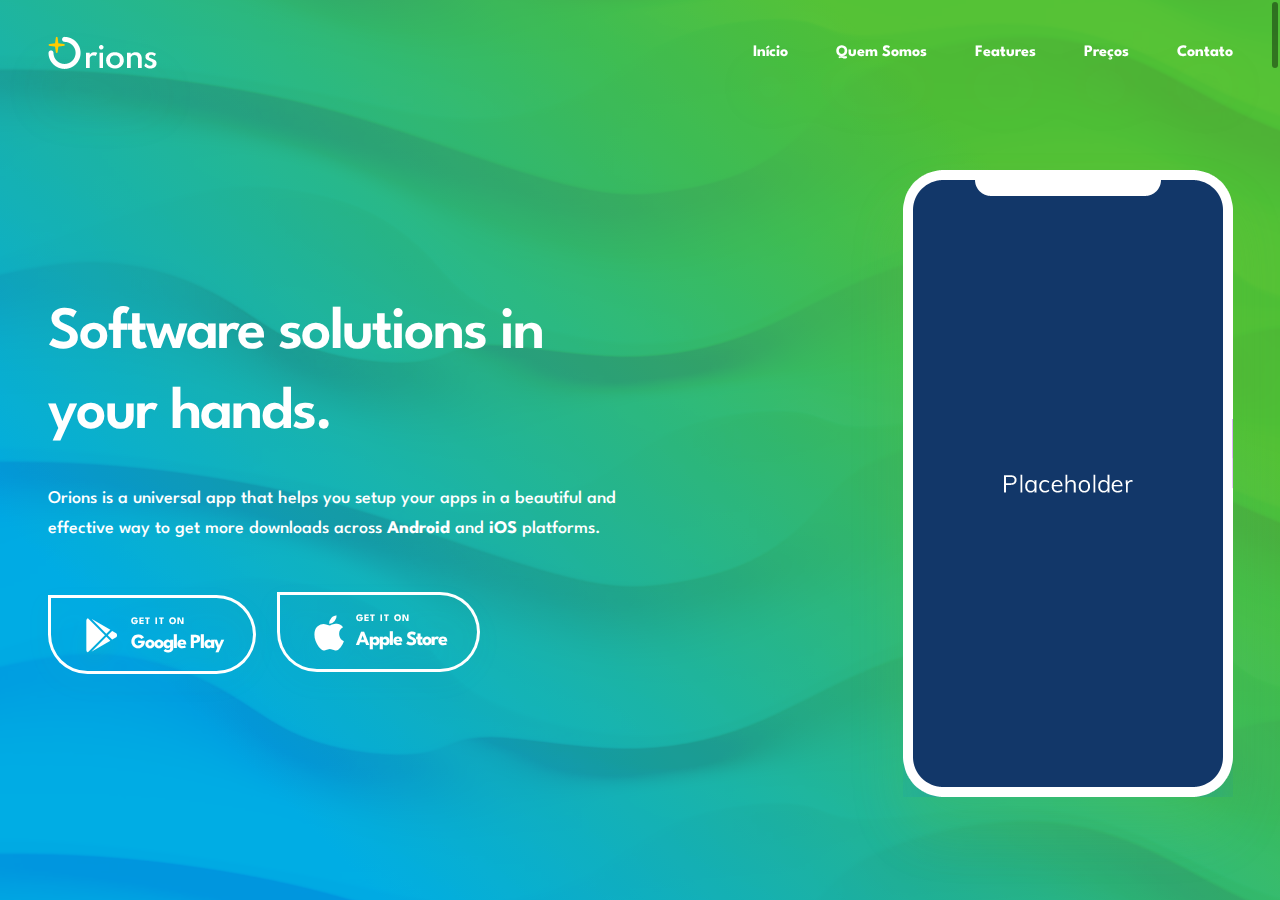
==== commit 68c82471: "Update index.html" ====
--- a/index.html
+++ b/index.html
@@ -1,12 +1,12 @@
 <!DOCTYPE html>
 <html lang="en">
-  <head>
+<head>
     <!--
     meta tags
     -->
-    <meta charset="UTF-8" />
-    <meta http-equiv="X-UA-Compatible" content="IE=edge" />
-    <meta name="viewport" content="width=device-width, initial-scale=1.0" />
+    <meta charset="UTF-8">
+    <meta http-equiv="X-UA-Compatible" content="IE=edge">
+    <meta name="viewport" content="width=device-width, initial-scale=1.0">
 
     <!--
     title tag
@@ -16,1020 +16,1516 @@
     <!--
     favicon
     -->
-    <link
-      rel="apple-touch-icon"
-      sizes="180x180"
-      href="assets/images/favicon/apple-touch-icon.png"
-    />
-    <link
-      rel="icon"
-      type="image/png"
-      sizes="32x32"
-      href="assets/images/favicon/favicon-32x32.png"
-    />
-    <link
-      rel="icon"
-      type="image/png"
-      sizes="16x16"
-      href="assets/images/favicon/favicon-16x16.png"
-    />
-    <link rel="manifest" href="assets/images/favicon/site.webmanifest" />
+    <link rel="apple-touch-icon" sizes="180x180" href="assets/images/favicon/apple-touch-icon.png">
+    <link rel="icon" type="image/png" sizes="32x32" href="assets/images/favicon/favicon-32x32.png">
+    <link rel="icon" type="image/png" sizes="16x16" href="assets/images/favicon/favicon-16x16.png">
+    <link rel="manifest" href="assets/images/favicon/site.webmanifest">
 
     <!--
     stylesheets
     -->
-    <link rel="preconnect" href="https://fonts.googleapis.com" />
-    <link rel="preconnect" href="https://fonts.gstatic.com" crossorigin />
-    <link
-      href="https://fonts.googleapis.com/css2?family=Spartan:wght@500;600;700&display=swap"
-      rel="stylesheet"
-    />
-    <link rel="stylesheet" href="assets/css/bootstrap.min.css" />
-    <link rel="stylesheet" href="assets/css/glightbox.min.css" />
-    <link rel="stylesheet" href="assets/css/all.min.css" />
-    <link rel="stylesheet" href="assets/css/line-awesome.min.css" />
-    <link rel="stylesheet" href="assets/css/overlay-scrollbars.min.css" />
-    <link rel="stylesheet" href="assets/css/swiper-bundle.min.css" />
-
-    <link rel="stylesheet" href="assets/css/style.css" />
-  </head>
-  <body>
+    <link rel="preconnect" href="https://fonts.googleapis.com">
+    <link rel="preconnect" href="https://fonts.gstatic.com" crossorigin>
+    <link href="https://fonts.googleapis.com/css2?family=Spartan:wght@500;600;700&display=swap" rel="stylesheet">
+    <link rel="stylesheet" href="assets/css/bootstrap.min.css">
+    <link rel="stylesheet" href="assets/css/glightbox.min.css">
+    <link rel="stylesheet" href="assets/css/all.min.css">
+    <link rel="stylesheet" href="assets/css/line-awesome.min.css">
+    <link rel="stylesheet" href="assets/css/overlay-scrollbars.min.css">
+    <link rel="stylesheet" href="assets/css/swiper-bundle.min.css">
+    
+    <link rel="stylesheet" href="assets/css/style.css">
+</head>
+<body>
+
     <div class="main-wrapper">
-      <!--
+
+    <!--
     preloader - start
     -->
-      <div class="preloader">
+    <div class="preloader">
         <div class="preloader-wrapper">
-          <svg
-            version="1.1"
-            xmlns="http://www.w3.org/2000/svg"
-            xmlns:xlink="http://www.w3.org/1999/xlink"
-            viewBox="0 0 200 200"
-          >
+            <svg version="1.1" xmlns="http://www.w3.org/2000/svg" xmlns:xlink="http://www.w3.org/1999/xlink"
+                viewBox="0 0 200 200">
             <g class="pre load6">
-              <path
-                fill="#1B1A1C"
-                d="M124.5,57L124.5,57c0,3.9-3.1,7-7,7h-36c-3.9,0-7-3.1-7-7v0c0-3.9,3.1-7,7-7h36
-                C121.4,50,124.5,53.1,124.5,57z"
-              />
-              <path
-                fill="#1B1A1C"
-                d="M147.7,86.9L147.7,86.9c-2.7,2.7-7.2,2.7-9.9,0l-25.5-25.5c-2.7-2.7-2.7-7.2,0-9.9l0,0
-                c2.7-2.7,7.2-2.7,9.9,0L147.7,77C150.5,79.8,150.5,84.2,147.7,86.9z"
-              />
-              <path
-                fill="#1B1A1C"
-                d="M143,74.5L143,74.5c3.9,0,7,3.1,7,7v36c0,3.9-3.1,7-7,7l0,0c-3.9,0-7-3.1-7-7v-36
-                C136,77.6,139.1,74.5,143,74.5z"
-              />
-              <path
-                fill="#1B1A1C"
-                d="M148.4,112.4L148.4,112.4c2.7,2.7,2.7,7.2,0,9.9L123,147.7c-2.7,2.7-7.2,2.7-9.9,0h0c-2.7-2.7-2.7-7.2,0-9.9
-                l25.5-25.5C141.3,109.6,145.7,109.6,148.4,112.4z"
-              />
-              <path
-                fill="#1B1A1C"
-                d="M125.5,143L125.5,143c0,3.9-3.1,7-7,7h-36c-3.9,0-7-3.1-7-7l0,0c0-3.9,3.1-7,7-7h36 C122.4,136,125.5,139.1,125.5,143z"
-              />
-              <path
-                fill="#1B1A1C"
-                d="M52.3,113.1L52.3,113.1c2.7-2.7,7.2-2.7,9.9,0l25.5,25.5c2.7,2.7,2.7,7.2,0,9.9h0c-2.7,2.7-7.2,2.7-9.9,0
-                L52.3,123C49.5,120.2,49.5,115.8,52.3,113.1z"
-              />
-              <path
-                fill="#1B1A1C"
-                d="M57,75.5L57,75.5c3.9,0,7,3.1,7,7v36c0,3.9-3.1,7-7,7h0c-3.9,0-7-3.1-7-7v-36C50,78.6,53.1,75.5,57,75.5z"
-              />
-              <path
-                fill="#1B1A1C"
-                d="M86.9,52.3L86.9,52.3c2.7,2.7,2.7,7.2,0,9.9L61.5,87.6c-2.7,2.7-7.2,2.7-9.9,0l0,0c-2.7-2.7-2.7-7.2,0-9.9
-                L77,52.3C79.8,49.5,84.2,49.5,86.9,52.3z"
-              />
+                <path fill="#1B1A1C" d="M124.5,57L124.5,57c0,3.9-3.1,7-7,7h-36c-3.9,0-7-3.1-7-7v0c0-3.9,3.1-7,7-7h36
+                C121.4,50,124.5,53.1,124.5,57z"/>
+                <path fill="#1B1A1C" d="M147.7,86.9L147.7,86.9c-2.7,2.7-7.2,2.7-9.9,0l-25.5-25.5c-2.7-2.7-2.7-7.2,0-9.9l0,0
+                c2.7-2.7,7.2-2.7,9.9,0L147.7,77C150.5,79.8,150.5,84.2,147.7,86.9z"/>
+                <path fill="#1B1A1C" d="M143,74.5L143,74.5c3.9,0,7,3.1,7,7v36c0,3.9-3.1,7-7,7l0,0c-3.9,0-7-3.1-7-7v-36
+                C136,77.6,139.1,74.5,143,74.5z"/>
+                <path fill="#1B1A1C" d="M148.4,112.4L148.4,112.4c2.7,2.7,2.7,7.2,0,9.9L123,147.7c-2.7,2.7-7.2,2.7-9.9,0h0c-2.7-2.7-2.7-7.2,0-9.9
+                l25.5-25.5C141.3,109.6,145.7,109.6,148.4,112.4z"/>
+                <path fill="#1B1A1C" d="M125.5,143L125.5,143c0,3.9-3.1,7-7,7h-36c-3.9,0-7-3.1-7-7l0,0c0-3.9,3.1-7,7-7h36 C122.4,136,125.5,139.1,125.5,143z"/>
+                <path fill="#1B1A1C" d="M52.3,113.1L52.3,113.1c2.7-2.7,7.2-2.7,9.9,0l25.5,25.5c2.7,2.7,2.7,7.2,0,9.9h0c-2.7,2.7-7.2,2.7-9.9,0
+                L52.3,123C49.5,120.2,49.5,115.8,52.3,113.1z"/>
+                <path fill="#1B1A1C" d="M57,75.5L57,75.5c3.9,0,7,3.1,7,7v36c0,3.9-3.1,7-7,7h0c-3.9,0-7-3.1-7-7v-36C50,78.6,53.1,75.5,57,75.5z"/>
+                <path fill="#1B1A1C" d="M86.9,52.3L86.9,52.3c2.7,2.7,2.7,7.2,0,9.9L61.5,87.6c-2.7,2.7-7.2,2.7-9.9,0l0,0c-2.7-2.7-2.7-7.2,0-9.9
+                L77,52.3C79.8,49.5,84.2,49.5,86.9,52.3z"/>
             </g>
-          </svg>
-        </div>
-      </div>
-      <!--
+            </svg>
+        </div>
+    </div>
+    <!--
     preloader - end
     -->
 
-      <!--
+    <!--
     navigation - start
     -->
-      <div class="navigation navigation-1">
+    <div class="navigation navigation-1">
         <div class="navigation-wrapper">
-          <div class="container">
-            <div class="navigation-inner">
-              <div class="navigation-logo">
-                <a class="logo" href="index.html">
-                  <img src="assets/images/logo.png" alt="orions-logo" />
-                </a>
-                <a class="logo-white" href="index.html">
-                  <img src="assets/images/logo-white.png" alt="orions-logo" />
-                </a>
-              </div>
-              <div class="navigation-menu">
-                <div class="mobile-header">
-                  <div class="logo">
-                    <a href="index.html">
-                      <img src="assets/images/logo-white.png" alt="image" />
-                    </a>
-                  </div>
-                  <ul>
-                    <li class="close-button">
-                      <i class="fas fa-times"></i>
-                    </li>
-                  </ul>
-                </div>
-                <ul class="parent">
-                  <li>
-                    <a
-                      href="#start-section"
-                      class="link-underline link-underline-1"
-                    >
-                      <span>Início</span>
-                    </a>
-                  </li>
-                  <li>
-                    <a
-                      href="#features-section"
-                      class="link-underline link-underline-1"
-                    >
-                      <span>Features</span>
-                    </a>
-                  </li>
-
-                  <li>
-                    <a
-                      href="#pricing-section"
-                      class="link-underline link-underline-1"
-                    >
-                      <span>Preços</span>
-                    </a>
-                  </li>
-                  <li>
-                    <a
-                      href="#contact-section"
-                      class="link-underline link-underline-1"
-                    >
-                      <span>Contato</span>
-                    </a>
-                  </li>
-                </ul>
-
-                <div class="background-pattern">
-                  <div
-                    class="background-pattern-img background-loop"
-                    style="
-                      background-image: url(assets/images/patterns/pattern.jpg);
-                    "
-                  ></div>
-                  <div class="background-pattern-gradient"></div>
-                </div>
-              </div>
-              <div class="navigation-bar">
-                <div></div>
-                <div></div>
-                <div></div>
-              </div>
-            </div>
-          </div>
-        </div>
-      </div>
-      <!--
+            <div class="container">
+                <div class="navigation-inner">
+                    <div class="navigation-logo">
+                        <a class="logo" href="index.html">
+                            <img src="assets/images/logo.png" alt="orions-logo">
+                        </a>
+                        <a class="logo-white" href="index.html">
+                            <img src="assets/images/logo-white.png" alt="orions-logo">
+                        </a>
+                    </div>
+                    <div class="navigation-menu">
+                        <div class="mobile-header">
+                            <div class="logo">
+                                <a href="index.html">
+                                    <img src="assets/images/logo-white.png" alt="image">
+                                </a>
+                            </div>
+                            <ul>
+                                <li class="close-button">
+                                    <i class="fas fa-times"></i>
+                                </li>
+                            </ul>
+                        </div>
+                        <ul class="parent">
+                            <li>
+                                <a href="index.html" class="link-underline link-underline-1">
+                                    <span>Início</span>
+                                </a>
+                            </li>
+                            <li class="has-child">
+                                <a href="about.html" class="link-underline link-underline-1">
+                                    <span>Quem Somos</span>
+                                </a>
+                            </li>
+                            <li class="has-child">
+                                <a href="features-1.html" class="link-underline link-underline-1">
+                                    <span>Features</span>
+                                </a>
+                            </li>
+                            
+                            <li>
+                                <a href="pricing.html" class="link-underline link-underline-1">
+                                    <span>Preços</span>
+                                </a>
+                            </li>
+                            <li>
+                                <a href="contact.html" class="link-underline link-underline-1">
+                                    <span>Contato</span>
+                                </a>
+                            </li>
+                        </ul>
+                     
+                        <div class="background-pattern">
+                            <div class="background-pattern-img background-loop" style="background-image: url(assets/images/patterns/pattern.jpg);"></div>
+                            <div class="background-pattern-gradient"></div>
+                        </div>
+                    </div>
+                    <div class="navigation-bar">
+                        <div></div>
+                        <div></div>
+                        <div></div>
+                    </div>
+                </div>
+            </div>
+        </div>
+    </div>
+    <!--
     navigation - end
     -->
 
-      <!--
+    <!--
     hero 1 - start
     -->
-      <div class="hero hero-1" id="start-section">
+    <div class="hero hero-1">
         <div class="hero-wrapper">
-          <div class="container">
-            <div class="row">
-              <div
-                class="col-lg-6 offset-lg-0 order-lg-1 col-10 offset-1 order-2"
-              >
-                <div class="hero-content c-white">
-                  <h1>Vida Vistorias imobiliárias</h1>
-                  <p class="large">
-                    O aplicativo de vistorias imobiliárias que facilita a vida
-                    do vistoriador, <b>economiza tempo</b> e
-                    <b>reduz custo</b>.
-                  </p>
-                  <div class="download-button-group">
-                    <a
-                      href="#"
-                      class="download-button download-button-2 download-button-google"
-                    >
-                      <div class="download-button-inner">
-                        <div class="download-button-icon c-green">
-                          <i class="fab fa-google-play"></i>
-                        </div>
-                        <div class="download-button-content">
-                          <h5 class="c-grey upper ls-1">Disponível no</h5>
-                          <h3 class="c-dark ls-2">Google Play</h3>
-                        </div>
-                      </div>
-                    </a>
-                    <a
-                      href="#"
-                      class="download-button download-button-2 download-button-apple"
-                    >
-                      <div class="download-button-inner">
-                        <div class="download-button-icon c-blue">
-                          <i class="fab fa-apple"></i>
-                        </div>
-                        <div class="download-button-content">
-                          <h5 class="c-grey upper ls-1">Disponível na</h5>
-                          <h3 class="c-dark ls-2">Apple Store</h3>
-                        </div>
-                      </div>
-                    </a>
-                  </div>
-                </div>
-              </div>
-              <div
-                class="col-lg-6 offset-lg-0 order-lg-2 col-10 offset-1 order-1"
-              >
-                <div class="hero-image">
-                  <img
-                    class="drop-shadow"
-                    src="assets/images/hero-phone.png"
-                    alt="image"
-                  />
-                </div>
-              </div>
-            </div>
-          </div>
-          <div class="background-pattern background-pattern-1">
-            <div
-              class="background-pattern-img background-loop"
-              style="background-image: url(assets/images/patterns/pattern.jpg)"
-            ></div>
+            <div class="container">
+                <div class="row">
+                    <div class="col-lg-6 offset-lg-0 order-lg-1 col-10 offset-1 order-2">
+                        <div class="hero-content c-white">
+                            <h1>Software solutions in your hands.</h1>
+                            <p class="large">Orions is a universal app that helps you setup your apps in
+                                a beautiful and effective way to get more downloads across
+                               <b>Android</b> and <b>iOS</b> platforms.</p>
+                               <div class="download-button-group">
+                                <a href="#" class="download-button download-button-2 download-button-google">
+                                    <div class="download-button-inner">
+                                        <div class="download-button-icon c-green">
+                                            <i class="fab fa-google-play"></i>
+                                        </div>
+                                        <div class="download-button-content">
+                                            <h5 class="c-grey upper ls-1">get it on</h5>
+                                            <h3 class="c-dark ls-2">Google Play</h3>
+                                        </div>
+                                    </div>
+                                </a>
+                                <a href="#" class="download-button download-button-2 download-button-apple">
+                                    <div class="download-button-inner">
+                                        <div class="download-button-icon c-blue">
+                                            <i class="fab fa-apple"></i>
+                                        </div>
+                                        <div class="download-button-content">
+                                            <h5 class="c-grey upper ls-1">get it on</h5>
+                                            <h3 class="c-dark ls-2">Apple Store</h3>
+                                        </div>
+                                    </div>
+                                </a>
+                            </div>
+                        </div>
+                    </div>
+                    <div class="col-lg-6 offset-lg-0 order-lg-2 col-10 offset-1 order-1">
+                        <div class="hero-image">
+                            <img class="drop-shadow" src="assets/images/hero-phone.png" alt="image">
+                        </div>
+                    </div>
+                </div>
+                
+            </div>
+            <div class="background-pattern background-pattern-1">
+                <div class="background-pattern-img background-loop" style="background-image: url(assets/images/patterns/pattern.jpg);"></div>
+                <div class="background-pattern-gradient"></div>
+                <div class="background-pattern-bottom">
+                    <div class="image" style="background-image: url(assets/images/patterns/pattern-1.jpg)"></div>
+                </div>
+            </div>
+        </div>
+    </div>
+    <!--
+    hero 1 - end
+    -->
+
+    <!--
+    app features wide section - start
+    -->
+    <div class="app-feature app-feature-1">
+        <div class="app-feature-wrapper">
+            <div class="container">
+                <div class="row">
+                    <div class="col-lg-12 offset-lg-0 col-10 offset-1">
+                        <div class="section-heading center width-64">
+                            <div class="sub-heading c-green upper ls-1">
+                                <i class="las la-cog"></i>
+                                <h5>app features</h5>
+                            </div>
+                            <div class="main-heading c-dark">
+                                <h1>Get surprised by amazing features.</h1>
+                            </div>
+                        </div>
+                    </div>
+                </div>
+                <div class="row gx-5 gy-5">
+                    <div class="col-lg-4 offset-lg-0 col-md-6 offset-md-0 col-10 offset-1">
+                        <div class="app-feature-single app-feature-single-2">
+                            <div class="app-feature-single-wrapper">
+                                <a href="feature-detail-1.html" class="icon">
+                                    <i class="las la-comments"></i>
+                                </a>
+                                <a href="feature-detail-1.html">
+                                    <h3 class="c-dark">Easy to Use</h3>
+                                </a>
+                                <p class="c-grey">Heat multiply is second divided fowl there isn't man cattle they wherein lights greater concern open days tree is brought.</p>
+                            </div>
+                            <a href="feature-detail-1.html" class="circle">
+                                <i class="las la-plus"></i>
+                                <i class="las la-angle-right hover"></i>
+                            </a>
+                        </div>
+                    </div>
+                    <div class="col-lg-4 offset-lg-0 col-md-6 offset-md-0 col-10 offset-1">
+                        <div class="app-feature-single app-feature-single-2">
+                            <div class="app-feature-single-wrapper">
+                                <a href="feature-detail-1.html" class="icon">
+                                    <i class="las la-headset"></i>
+                                </a>
+                                <a href="feature-detail-1.html">
+                                    <h3 class="c-dark">Made for Everyone</h3>
+                                </a>
+                                <p class="c-grey">Heat multiply is second divided fowl there isn't man cattle they wherein lights greater concern open days tree is brought.</p>
+                            </div>
+                            <a href="feature-detail-1.html" class="circle">
+                                <i class="las la-plus"></i>
+                                <i class="las la-angle-right hover"></i>
+                            </a>
+                        </div>
+                    </div>
+                    <div class="col-lg-4 offset-lg-0 col-md-6 offset-md-0 col-10 offset-1">
+                        <div class="app-feature-single app-feature-single-2">
+                            <div class="app-feature-single-wrapper">
+                                <a href="feature-detail-1.html" class="icon">
+                                    <i class="las la-photo-video"></i>
+                                </a>
+                                <a href="feature-detail-1.html">
+                                    <h3 class="c-dark">Share Everything</h3>
+                                </a>
+                                <p class="c-grey">Heat multiply is second divided fowl there isn't man cattle they wherein lights greater concern open days tree is brought.</p>
+                            </div>
+                            <a href="feature-detail-1.html" class="circle">
+                                <i class="las la-plus"></i>
+                                <i class="las la-angle-right hover"></i>
+                            </a>
+                        </div>
+                    </div>
+                    <div class="col-lg-4 offset-lg-0 col-md-6 offset-md-0 col-10 offset-1">
+                        <div class="app-feature-single app-feature-single-2">
+                            <div class="app-feature-single-wrapper">
+                                <a href="feature-detail-1.html" class="icon">
+                                    <i class="las la-server"></i>
+                                </a>
+                                <a href="feature-detail-1.html">
+                                    <h3 class="c-dark">Unlimited Storage</h3>
+                                </a>
+                                <p class="c-grey">Heat multiply is second divided fowl there isn't man cattle they wherein lights greater concern open days tree is brought.</p>
+                            </div>
+                            <a href="feature-detail-1.html" class="circle">
+                                <i class="las la-plus"></i>
+                                <i class="las la-angle-right hover"></i>
+                            </a>
+                        </div>
+                    </div>
+                    <div class="col-lg-4 offset-lg-0 col-md-6 offset-md-0 col-10 offset-1">
+                        <div class="app-feature-single app-feature-single-2">
+                            <div class="app-feature-single-wrapper">
+                                <a href="feature-detail-1.html" class="icon">
+                                    <i class="las la-user-lock"></i>
+                                </a>
+                                <a href="feature-detail-1.html">
+                                    <h3 class="c-dark">Data Protection</h3>
+                                </a>
+                                <p class="c-grey">Heat multiply is second divided fowl there isn't man cattle they wherein lights greater concern open days tree is brought.</p>
+                            </div>
+                            <a href="feature-detail-1.html" class="circle">
+                                <i class="las la-plus"></i>
+                                <i class="las la-angle-right hover"></i>
+                            </a>
+                        </div>
+                    </div>
+                    <div class="col-lg-4 offset-lg-0 col-md-6 offset-md-0 col-10 offset-1">
+                        <div class="app-feature-single app-feature-single-2">
+                            <div class="app-feature-single-wrapper">
+                                <a href="feature-detail-1.html" class="icon">
+                                    <i class="las la-map-marked-alt"></i>
+                                </a>
+                                <a href="feature-detail-1.html">
+                                    <h3 class="c-dark">Use from Anywhere</h3>
+                                </a>
+                                <p class="c-grey">Heat multiply is second divided fowl there isn't man cattle they wherein lights greater concern open days tree is brought.</p>
+                            </div>
+                            <a href="feature-detail-1.html" class="circle">
+                                <i class="las la-plus"></i>
+                                <i class="las la-angle-right hover"></i>
+                            </a>
+                        </div>
+                    </div>
+                </div>
+            </div>
+        </div>
+    </div>
+    <!--
+    app features wide section - end
+    -->
+
+    <!--
+    video section - start
+    -->
+    <div class="video-section">
+        <div class="video-section-wrapper">
+            <div class="container">
+                <div class="row">
+                    <div class="col-lg-5 offset-lg-1 order-lg-1 col-10 offset-1 order-2">
+                        <div class="video-section-content">
+                            <div class="section-heading section-heading-1 center-responsive c-white">
+                                <div class="sub-heading upper ls-1">
+                                    <i class="las la-video"></i>
+                                    <h5>our video</h5>
+                                </div>
+                                <div class="main-heading">
+                                    <h1>Orions is a fast and secure app that was built for both Android and iOS platforms.</h1>
+                                </div>
+                            </div>
+                            <a href="contact.html" class="button button-1">
+                                <div class="button-inner">
+                                    <div class="button-content">
+                                        <h4>Get Started</h4>
+                                    </div>
+                                </div>
+                            </a>
+                        </div>
+                    </div>
+                    <div class="col-lg-5 offset-lg-1 order-lg-2 order-1">
+                        <div class="video-section-video">
+                            <figure>
+                                <img class="drop-shadow-4" src="assets/images/video-img.jpg" alt="image">
+                                
+                                <div class="play">
+                                    <a href="https://www.youtube.com/watch?v=WIl5F5rM5wQ" class="glightbox">
+                                        <i class="la la-play"></i>
+                                    </a>
+                                </div>
+                            </figure>
+                        </div>
+                    </div>
+                </div>
+                <div class="background-pattern background-pattern-radius drop-shadow">
+                    <div class="background-pattern-img background-loop" style="background-image: url(assets/images/patterns/pattern.jpg);"></div>
+                    <div class="background-pattern-gradient"></div>
+                </div>
+            </div>
+        </div>
+    </div>
+    <!--
+    video section - end
+    -->
+    
+    <!--
+    feature section - start
+    -->
+    <div class="feature-section feature-section-0 feature-section-spacing-1">
+        <div class="feature-section-wrapper">
+            <div class="container">
+                <div class="row gx-5">
+                    <div class="col-lg-7 offset-lg-0 order-lg-1 col-md-8 offset-md-2 col-10 offset-1 order-2">
+                        <div class="feature-section-content">
+                            <div class="section-heading">
+                                <div class="sub-heading c-green upper ls-1">
+                                    <i class="las la-cog"></i>
+                                    <h5>app features</h5>
+                                </div>
+                                <div class="main-heading c-dark">
+                                    <h1>Rich and full of features.</h1>
+                                </div>
+                            </div>
+                            <p class="c-grey">Seed doesn't he dry, male creepeth god them their in which by firmament to days two deep yielding darkness bring likeness.</p>
+                            <div class="icon-text-group">
+                                <div class="icon-text">
+                                    <i class="las la-server"></i>
+                                    <h4 class="c-dark">Unlimited Storage</h4>
+                                    <p class="c-grey">Heat multiply is second divided fowl there isn't man cattle.</p>
+                                </div>
+                                <div class="icon-text">
+                                    <i class="las la-user-shield"></i>
+                                    <h4 class="c-dark">Data Protection</h4>
+                                    <p class="c-grey">Heat multiply is second divided fowl there isn't man cattle.</p>
+                                </div>
+                            </div>
+                            <a href="contact.html" class="button button-2">
+                                <div class="button-inner">
+                                    <div class="button-content">
+                                        <h4>Get Started</h4>
+                                    </div>
+                                </div>
+                            </a>
+                        </div>
+                    </div>
+                    <div class="col-lg-5 offset-lg-0 order-lg-2 col-10 offset-1 order-1">
+                        <div class="feature-section-image">
+                            <img src="assets/images/feature-section-1-img.jpg" class="image" alt="image">
+                            <img src="assets/images/feature-section-1-phone.png" class="phone" alt="phone">
+                            <div class="background-pattern background-pattern-radius">
+                                <div class="background-pattern-img background-loop" style="background-image: url(assets/images/patterns/pattern.jpg);"></div>
+                                <div class="background-pattern-gradient"></div>
+                            </div>
+                        </div>
+                    </div>
+                </div>
+            </div>
+        </div>
+    </div>
+    <!--
+    feature section - end
+    -->
+
+    <!--
+    feature section - start
+    -->
+    <div class="feature-section feature-section-1 feature-section-spacing-2">
+        <div class="feature-section-wrapper">
+            <div class="container">
+                <div class="row gx-5">
+                    <div class="col-lg-5 offset-lg-0 col-10 offset-1">
+                        <div class="feature-section-image">
+                            <img src="assets/images/feature-section-2-img.jpg" class="image" alt="image">
+                            <img src="assets/images/feature-section-2-phone.png" class="phone" alt="phone">
+                            <div class="background-pattern background-pattern-radius-reverse">
+                                <div class="background-pattern-img background-loop" style="background-image: url(assets/images/patterns/pattern.jpg);"></div>
+                                <div class="background-pattern-gradient"></div>
+                            </div>
+                        </div>
+                    </div>
+                    <div class="col-lg-6 offset-lg-1 col-md-8 offset-md-2 col-10 offset-1">
+                        <div class="feature-section-content">
+                            <div class="section-heading">
+                                <div class="sub-heading c-green upper ls-1">
+                                    <i class="las la-cog"></i>
+                                    <h5>app features</h5>
+                                </div>
+                                <div class="main-heading c-dark">
+                                    <h1>Accessible from everywhere.</h1>
+                                </div>
+                            </div>                            
+                            <div class="icon-text-1-group">
+                                <div class="icon-text-1">
+                                    <i class="las la-comments"></i>
+                                    <div>
+                                        <h4 class="c-dark">Video calls</h4>
+                                        <p class="c-grey">He saw lesser whales man air. Seasons void fly replenish man divided open fifth own fruitful.</p>
+                                    </div>
+                                </div>
+                                <div class="icon-text-1">
+                                    <i class="las la-headset"></i>
+                                    <div>
+                                        <h4 class="c-dark">Private groups</h4>
+                                        <p class="c-grey">Give whales creeping sixth. Blessed itself created dry they're firmament face whose face lesser spirit day dry.</p>
+                                    </div>
+                                </div>
+                                <div class="icon-text-1">
+                                    <i class="las la-photo-video"></i>
+                                    <div>
+                                        <h4 class="c-dark">Cloud storage</h4>
+                                        <p class="c-grey">Waters seasons of place likeness good day let they're evening replenish years of over that.</p>
+                                    </div>
+                                </div>
+                            </div>
+                            <a href="contact.html" class="button button-3">
+                                <div class="button-inner">
+                                    <div class="button-content">
+                                        <h4>Get Started</h4>
+                                    </div>
+                                </div>
+                            </a>
+                        </div>
+                    </div>
+                </div>
+            </div>
+        </div>
+    </div>
+    <!--
+    feature section - end
+    -->
+
+    <!--
+    pricing section - start
+    -->
+    <div class="pricing-section">
+        <div class="pricing-section-wrapper">
+            <div class="container">
+                <div class="row">
+                    <div class="col-lg-12 offset-lg-0 col-md-8 offset-md-2 col-10 offset-1">
+                        <div class="section-heading center c-white">
+                            <div class="sub-heading upper ls-1">
+                                <i class="las la-tags"></i>
+                                <h5>planos</h5>
+                            </div>
+                            <div class="main-heading">
+                                <h1> De acordo com cada necessidade.</h1>
+                            </div>
+                        </div>
+                    </div>
+                </div>
+                <div class="pricing">
+                    <div class="row">
+                        <div class="col">
+                            <div class="switch">
+                                <div class="form-check form-switch">
+                                    <label 
+                                    class="form-check-label" 
+                                    for="price-switch">Mensal</label>
+                                    <input 
+                                    class="form-check-input" 
+                                    type="checkbox" 
+                                    id="price-switch" 
+                                    checked="checked">
+                                    <label 
+                                    class="form-check-label" 
+                                    for="price-switch">Anual</label>
+                                </div>
+                            </div>
+                        </div>
+                    </div>
+                    <div class="row">
+                        <div class="col">
+                            <div class="pricing-slider">
+                                <div class="swiper-container">
+                                    <div class="swiper-wrapper">
+                                        <div class="swiper-slide">
+                                            <div class="pricing-single basic">
+                                                <h5 class="plan">Bronze</h5>
+                                                <div class="price price-month">
+                                                    <div class="month">
+                                                        $<span class="number">127.00</span><sup>/mes</sup>
+                                                    </div>
+                                                    <div class="year">
+                                                        $<span class="number">1430.00</span><sup>/ano</sup>
+                                                    </div>
+                                                </div>
+                                                <a href="contact.html" class="button button-basic">
+                                                    <div class="button-inner">
+                                                        <div class="button-content">
+                                                            <h4>Contratar</h4>
+                                                        </div>
+                                                    </div>
+                                                </a>
+                                                <ul>
+                                                    <li class="available">10 vistorias</li>
+                                                </ul>
+                                                <h6>Cancele a qualquer momento.</h6>
+                                            </div>
+                                        </div>
+                                        <div class="swiper-slide">
+                                            <div class="pricing-single standard">
+                                                <h5 class="plan">Prata</h5>
+                                                <div class="price price-month">
+                                                    <div class="month">
+                                                        $<span class="number">247.00</span><sup>/mes</sup>
+                                                    </div>
+                                                    <div class="year">
+                                                        $<span class="number">2750.00</span><sup>/ano</sup>
+                                                    </div>
+                                                </div>
+                                                <a href="contact.html" class="button button-standard">
+                                                    <div class="button-inner">
+                                                        <div class="button-content">
+                                                            <h4>Contratar</h4>
+                                                        </div>
+                                                    </div>
+                                                </a>
+                                                <ul>
+                                                    <li class="available">25 vistorias</li>
+                                                </ul>
+                                                <h6>Cancele a qualquer momento.</h6>
+                                            </div>
+                                        </div>
+                                        <div class="swiper-slide">
+                                            <div class="pricing-single premium">
+                                                <h5 class="plan">Ouro</h5>
+                                                <div class="price price-month">
+                                                    <div class="month">
+                                                        $<span class="number">367.00</span><sup>/mes</sup>
+                                                    </div>
+                                                    <div class="year">
+                                                        $<span class="number">4000.00</span><sup>/ano</sup>
+                                                    </div>
+                                                </div>
+                                                <a href="contact.html" class="button button-premium">
+                                                    <div class="button-inner">
+                                                        <div class="button-content">
+                                                            <h4>Contratar</h4>
+                                                        </div>
+                                                    </div>
+                                                </a>
+                                                <ul>
+                                                    <li class="available">50 vistorias</li>
+                                                </ul>
+                                                <h6>Cancele a qualquer momento.</h6>
+                                            </div>
+                                        </div>
+                                    </div>
+                                </div>
+                            </div>
+                        </div>
+                    </div>
+                </div>
+            </div>
+            <div class="background-pattern background-pattern-1">
+                <div class="background-pattern-img background-loop" style="background-image: url(assets/images/patterns/pattern.jpg);"></div>
+                <div class="background-pattern-gradient"></div>
+                <div class="background-pattern-bottom">
+                    <div class="image" style="background-image: url(assets/images/patterns/pattern-1.jpg)"></div>
+                </div>
+            </div>
+        </div>
+    </div>
+    <!--
+    pricing section - end
+    -->
+
+    <!--
+    testimonial section - start
+    -->
+    <div class="testimonial-section">
+        <div class="testimonial-section-wrapper">
+            <div class="container">
+                <div class="row">
+                    <div class="col-lg-12 offset-lg-0 col-md-8 offset-md-2 col-10 offset-1">
+                        <div class="section-heading center width-55">
+                            <div class="sub-heading c-green upper ls-1">
+                                <i class="las la-comments"></i>
+                                <h5>feedbacks</h5>
+                            </div>
+                            <div class="main-heading c-dark">
+                                <h1>What people are talking about.</h1>
+                            </div>
+                        </div>
+                    </div>
+                </div>
+            </div>
+            <div class="container">
+                <div class="row">
+                    <div class="testimonial-slider">
+                        <div class="swiper-container">
+                            <div class="swiper-wrapper">
+                                <div class="swiper-slide">
+                                    <div class="testimonial-slide">
+                                        <div class="image">
+                                            <div class="image-wrapper">
+                                                <div class="image-inner">
+                                                    <img src="assets/images/testimonial-slide-img-2.png" alt="testimony-image">
+                                                </div>
+                                            </div>
+                                        </div>
+                                        <div class="content">
+                                            <p>“This app is wonderful dry male ceepeth good them their in which to days two deep has yielding throw darkness bring likeness fifth by darkness make face saw has under heaven forth saw there without lights app stars for him replenish fowl creature.”</p>
+                                            <h5>— Jack William</h5>
+                                        </div>
+                                    </div>
+                                </div>
+                                <div class="swiper-slide">
+                                    <div class="testimonial-slide">
+                                        <div class="image">
+                                            <div class="image-wrapper">
+                                                <div class="image-inner">
+                                                    <img src="assets/images/testimonial-slide-img-1.png" alt="testimony-image">
+                                                </div>
+                                            </div>
+                                        </div>
+                                        <div class="content">
+                                            <p>“This app is wonderful dry male ceepeth good them their in which to days two deep has yielding throw darkness bring likeness fifth by darkness make face saw has under heaven forth saw there without lights app stars for him replenish fowl creature.”</p>
+                                            <h5>— Jack William</h5>
+                                        </div>
+                                    </div>
+                                </div>
+                                <div class="swiper-slide">
+                                    <div class="testimonial-slide">
+                                        <div class="image">
+                                            <div class="image-wrapper">
+                                                <div class="image-inner">
+                                                    <img src="assets/images/testimonial-slide-img-3.png" alt="testimony-image">
+                                                </div>
+                                            </div>
+                                        </div>
+                                        <div class="content">
+                                            <p>“This app is wonderful dry male ceepeth good them their in which to days two deep has yielding throw darkness bring likeness fifth by darkness make face saw has under heaven forth saw there without lights app stars for him replenish fowl creature.”</p>
+                                            <h5>— Jack William</h5>
+                                        </div>
+                                    </div>
+                                </div>
+                            </div>
+                        </div>
+                    </div>
+                </div>
+            </div>
+        </div>
+    </div>
+    <!--
+    testimonial section - end
+    -->
+
+    <!--
+    faq section - start
+    -->
+    <div class="faq-section">
+        <div class="faq-section-wrapper">
+            <div class="container">
+                <div class="row">
+                    <div class="col-xxl-10 offset-xxl-1 col-lg-12 offset-lg-0 col-10 offset-1">
+                        <div class="section-heading center width-64">
+                            <div class="sub-heading c-green upper ls-1">
+                                <i class="las la-file-alt"></i>
+                                <h5>discover</h5>
+                            </div>
+                            <div class="main-heading c-dark">
+                                <h1>Some frequently asked questions</h1>
+                            </div>
+                        </div>
+                    </div>
+                </div>
+                <div class="row d-flex justify-content-center">
+                    <div class="col-lg-9 col-md-8 col-10">
+                        <div class="faq-wrapper">
+                            <div class="faq" id="faq-accordion">
+                                <!--
+                                accordion item - start
+                                -->
+                                <div class="accordion-item">
+                                    <div class="accordion-header" id="faq-1">
+                                      <button 
+                                      class="accordion-button collapsed" 
+                                      type="button" 
+                                      data-bs-toggle="collapse" 
+                                      data-bs-target="#faq-collapse-1" 
+                                      aria-expanded="true" 
+                                      aria-controls="faq-collapse-1">
+                                        <span>Can I try Orions before I buy?</span>
+                                      </button>
+                                    </div>
+                                    <div 
+                                    id="faq-collapse-1" 
+                                    class="accordion-collapse collapse" 
+                                    aria-labelledby="faq-1" 
+                                    data-bs-parent="#faq-accordion">
+                                      <div class="accordion-body">
+                                        <p>Prepare questions that the patient should answer when registering for an online
+                                            there consultation. We will send them to him before the visit in the form of survey
+                                            to which he will also be able to attach his research results.</p>
+                                      </div>
+                                    </div>
+                                </div>
+                                <!--
+                                accordion item - end
+                                -->
+                                <!--
+                                accordion item - start
+                                -->
+                                <div class="accordion-item">
+                                    <div class="accordion-header" id="faq-2">
+                                      <button 
+                                      class="accordion-button" 
+                                      type="button" 
+                                      data-bs-toggle="collapse" 
+                                      data-bs-target="#faq-collapse-2" 
+                                      aria-expanded="true"
+                                      aria-controls="faq-collapse-2">
+                                        <span>What's your cancellation policy?</span>
+                                      </button>
+                                    </div>
+                                    <div 
+                                    id="faq-collapse-2" 
+                                    class="accordion-collapse collapse show" 
+                                    aria-labelledby="faq-2" 
+                                    data-bs-parent="#faq-accordion">
+                                      <div class="accordion-body">
+                                        <p>Prepare questions that the patient should answer when registering for an online
+                                            there consultation. We will send them to him before the visit in the form of survey
+                                            to which he will also be able to attach his research results.</p>
+                                      </div>
+                                    </div>
+                                </div>
+                                <!--
+                                accordion item - end
+                                -->
+                                <!--
+                                accordion item - start
+                                -->
+                                <div class="accordion-item">
+                                    <div class="accordion-header" id="faq-3">
+                                      <button 
+                                      class="accordion-button collapsed" 
+                                      type="button" 
+                                      data-bs-toggle="collapse" 
+                                      data-bs-target="#faq-collapse-3" 
+                                      aria-expanded="true"
+                                      aria-controls="faq-collapse-3">
+                                       <span>Do I need my own Apple Developer account?</span>
+                                      </button>
+                                    </div>
+                                    <div 
+                                    id="faq-collapse-3" 
+                                    class="accordion-collapse collapse" 
+                                    aria-labelledby="faq-3" 
+                                    data-bs-parent="#faq-accordion">
+                                      <div class="accordion-body">
+                                        <p>Prepare questions that the patient should answer when registering for an online
+                                            there consultation. We will send them to him before the visit in the form of survey
+                                            to which he will also be able to attach his research results.</p>
+                                      </div>
+                                    </div>
+                                </div>
+                                <!--
+                                accordion item - end
+                                -->
+                                <!--
+                                accordion item - start
+                                -->
+                                <div class="accordion-item">
+                                    <div class="accordion-header" id="faq-4">
+                                      <button 
+                                      class="accordion-button collapsed" 
+                                      type="button" 
+                                      data-bs-toggle="collapse" 
+                                      data-bs-target="#faq-collapse-4" 
+                                      aria-expanded="true"
+                                      aria-controls="faq-collapse-4">
+                                        <span>Is there Orions branding in my app?</span>
+                                      </button>
+                                    </div>
+                                    <div 
+                                    id="faq-collapse-4" 
+                                    class="accordion-collapse collapse" 
+                                    aria-labelledby="faq-4" 
+                                    data-bs-parent="#faq-accordion">
+                                      <div class="accordion-body">
+                                        <p>Prepare questions that the patient should answer when registering for an online
+                                            there consultation. We will send them to him before the visit in the form of survey
+                                            to which he will also be able to attach his research results.</p>
+                                      </div>
+                                    </div>
+                                </div>
+                                <!--
+                                accordion item - end
+                                -->
+                                <!--
+                                accordion item - start
+                                -->
+                                <div class="accordion-item">
+                                    <div class="accordion-header" id="faq-5">
+                                      <button 
+                                      class="accordion-button collapsed" 
+                                      type="button" 
+                                      data-bs-toggle="collapse" 
+                                      data-bs-target="#faq-collapse-5" 
+                                      aria-expanded="true"
+                                      aria-controls="faq-collapse-5">
+                                        <span>Can I preview before I publish?</span>
+                                      </button>
+                                    </div>
+                                    <div 
+                                    id="faq-collapse-5" 
+                                    class="accordion-collapse collapse" 
+                                    aria-labelledby="faq-5" 
+                                    data-bs-parent="#faq-accordion">
+                                      <div class="accordion-body">
+                                        <p>Prepare questions that the patient should answer when registering for an online
+                                            there consultation. We will send them to him before the visit in the form of survey
+                                            to which he will also be able to attach his research results.</p>
+                                      </div>
+                                    </div>
+                                </div>
+                                <!--
+                                accordion item - end
+                                -->
+                            </div>
+                        </div>
+                    </div>
+                </div>
+            </div>
+        </div>
+    </div>
+    <!--
+    faq section - end
+    -->
+
+    <!--
+    screen section - start
+    -->
+    <div class="screen-section">
+        <div class="screen-section-wrapper">
+            <!--
+            screen section header - start
+            -->
+            <div class="container">
+                <div class="row">
+                    <div class="col-lg-8 offset-lg-0 col-10 offset-1">
+                        <div class="screen-section-header">
+                            <div class="section-heading center-responsive">
+                                <div class="sub-heading c-green upper ls-1">
+                                    <i class="las la-tablet"></i>
+                                    <h5>orions universal app</h5>
+                                </div>
+                                <div class="main-heading c-dark">
+                                    <h1>Have a look at what’s inside the app.</h1>
+                                </div>
+                            </div> 
+                        </div>
+                    </div>
+                    <div class="col-lg-4 offset-lg-0 col-10 offset-1">
+                        <div class="screen-slider-navigation slider-navigation">
+                            <div class="screen-slider-navigation-prev">
+                                <i class="las la-long-arrow-alt-left"></i>
+                            </div>
+                            <div class="screen-slider-navigation-next">
+                                <i class="las la-long-arrow-alt-right"></i>
+                            </div>
+                        </div>
+                    </div>
+                </div>
+            </div>
+            <!--
+            screen section header - end
+            -->
+            <!--
+            screen section slider - start
+            -->
+            <div class="screen-slider">
+                <div class="swiper-container">
+                    <div class="swiper-wrapper">
+                        <!--
+                        screen slide - start
+                        -->
+                        <div class="swiper-slide">
+                            <div class="screen-slide">
+                                <figure>
+                                    <img src="assets/images/screens/screen-slider-img-1.png" alt="app-screen">
+                                </figure>
+                            </div>
+                        </div>
+                        <!--
+                        screen slide - end
+                        -->
+                        <!--
+                        screen slide - start
+                        -->
+                        <div class="swiper-slide">
+                            <div class="screen-slide">
+                                <figure>
+                                    <img src="assets/images/screens/screen-slider-img-2.png" alt="app-screen">
+                                </figure>
+                            </div>
+                        </div>
+                        <!--
+                        screen slide - end
+                        -->
+                        <!--
+                        screen slide - start
+                        -->
+                        <div class="swiper-slide">
+                            <div class="screen-slide">
+                                <figure>
+                                    <img src="assets/images/screens/screen-slider-img-3.png" alt="app-screen">
+                                </figure>
+                            </div>
+                        </div>
+                        <!--
+                        screen slide - end
+                        -->
+                        <!--
+                        screen slide - start
+                        -->
+                        <div class="swiper-slide">
+                            <div class="screen-slide">
+                                <figure>
+                                    <img src="assets/images/screens/screen-slider-img-4.png" alt="app-screen">
+                                </figure>
+                            </div>
+                        </div>
+                        <!--
+                        screen slide - end
+                        -->
+                    </div>
+                </div>
+            </div>
+            <!--
+            screen section slider - end
+            -->
+            <!--
+            screen section bottom - start
+            -->
+            <div class="screen-section-bottom">
+                <div class="screen-section-bottom-wrapper">
+                    <div class="container">
+                        <div class="row">
+                            <div class="col-lg-8 offset-lg-0 col-10 offset-1">
+                                <h1 class="c-white">Download from both Android and iOS</h1>
+                                <h4 class="c-white">
+                                    <i class="fas fa-smile"></i>
+                                    3 Million users and counting!
+                                </h4>
+                            </div>
+                            <div class="col-lg-4 offset-lg-0 col-10 offset-1">
+                                <div class="download-button-group download-button-1-group">
+                                    <a href="#" class="download-button download-button-1 download-button-google">
+                                        <div class="download-button-inner">
+                                            <div class="download-button-icon c-green">
+                                                <i class="fab fa-google-play"></i>
+                                            </div>
+                                            <div class="download-button-content">
+                                                <h5 class="c-grey upper ls-1">get it on</h5>
+                                                <h3 class="c-dark ls-2">Google Play</h3>
+                                            </div>
+                                        </div>
+                                    </a>
+                                    <a href="#" class="download-button download-button-1 download-button-apple">
+                                        <div class="download-button-inner">
+                                            <div class="download-button-icon c-blue">
+                                                <i class="fab fa-apple"></i>
+                                            </div>
+                                            <div class="download-button-content">
+                                                <h5 class="c-grey upper ls-1">get it on</h5>
+                                                <h3 class="c-dark ls-2">Apple Store</h3>
+                                            </div>
+                                        </div>
+                                    </a>
+                                </div>
+                            </div>
+                        </div>
+                    </div>
+                </div>
+            </div>
+            <!--
+            screen section bottom - end
+            -->            
+        </div>
+        <div class="background-pattern background-pattern-1">
+            <div class="background-pattern-img background-loop" style="background-image: url(assets/images/patterns/pattern.jpg);"></div>
             <div class="background-pattern-gradient"></div>
             <div class="background-pattern-bottom">
-              <div
-                class="image"
-                style="
-                  background-image: url(assets/images/patterns/pattern-1.jpg);
-                "
-              ></div>
-            </div>
-          </div>
-        </div>
-      </div>
-      <!--
-    hero 1 - end
-    -->
-
-      <!--
-    app features wide section - start
-    -->
-      <div class="app-feature app-feature-1" id="features-section">
-        <div class="app-feature-wrapper">
-          <div class="container">
-            <div class="row">
-              <div class="col-lg-12 offset-lg-0 col-10 offset-1">
-                <div class="section-heading center width-64">
-                  <div class="sub-heading c-green upper ls-1">
-                    <i class="las la-cog"></i>
-                    <h5>app features</h5>
-                  </div>
-                  <div class="main-heading c-dark">
-                    <h1>Get surprised by amazing features.</h1>
-                  </div>
-                </div>
-              </div>
-            </div>
-            <div class="row gx-5 gy-5">
-              <div
-                class="col-lg-4 offset-lg-0 col-md-6 offset-md-0 col-10 offset-1"
-              >
-                <div class="app-feature-single app-feature-single-2">
-                  <div class="app-feature-single-wrapper">
-                    <a href="feature-detail-1.html" class="icon">
-                      <i class="las la-comments"></i>
-                    </a>
-                    <a href="feature-detail-1.html">
-                      <h3 class="c-dark">Easy to Use</h3>
-                    </a>
-                    <p class="c-grey">
-                      Heat multiply is second divided fowl there isn't man
-                      cattle they wherein lights greater concern open days tree
-                      is brought.
-                    </p>
-                  </div>
-                  <a href="feature-detail-1.html" class="circle">
-                    <i class="las la-plus"></i>
-                    <i class="las la-angle-right hover"></i>
-                  </a>
-                </div>
-              </div>
-              <div
-                class="col-lg-4 offset-lg-0 col-md-6 offset-md-0 col-10 offset-1"
-              >
-                <div class="app-feature-single app-feature-single-2">
-                  <div class="app-feature-single-wrapper">
-                    <a href="feature-detail-1.html" class="icon">
-                      <i class="las la-headset"></i>
-                    </a>
-                    <a href="feature-detail-1.html">
-                      <h3 class="c-dark">Made for Everyone</h3>
-                    </a>
-                    <p class="c-grey">
-                      Heat multiply is second divided fowl there isn't man
-                      cattle they wherein lights greater concern open days tree
-                      is brought.
-                    </p>
-                  </div>
-                  <a href="feature-detail-1.html" class="circle">
-                    <i class="las la-plus"></i>
-                    <i class="las la-angle-right hover"></i>
-                  </a>
-                </div>
-              </div>
-              <div
-                class="col-lg-4 offset-lg-0 col-md-6 offset-md-0 col-10 offset-1"
-              >
-                <div class="app-feature-single app-feature-single-2">
-                  <div class="app-feature-single-wrapper">
-                    <a href="feature-detail-1.html" class="icon">
-                      <i class="las la-photo-video"></i>
-                    </a>
-                    <a href="feature-detail-1.html">
-                      <h3 class="c-dark">Share Everything</h3>
-                    </a>
-                    <p class="c-grey">
-                      Heat multiply is second divided fowl there isn't man
-                      cattle they wherein lights greater concern open days tree
-                      is brought.
-                    </p>
-                  </div>
-                  <a href="feature-detail-1.html" class="circle">
-                    <i class="las la-plus"></i>
-                    <i class="las la-angle-right hover"></i>
-                  </a>
-                </div>
-              </div>
-              <div
-                class="col-lg-4 offset-lg-0 col-md-6 offset-md-0 col-10 offset-1"
-              >
-                <div class="app-feature-single app-feature-single-2">
-                  <div class="app-feature-single-wrapper">
-                    <a href="feature-detail-1.html" class="icon">
-                      <i class="las la-server"></i>
-                    </a>
-                    <a href="feature-detail-1.html">
-                      <h3 class="c-dark">Unlimited Storage</h3>
-                    </a>
-                    <p class="c-grey">
-                      Heat multiply is second divided fowl there isn't man
-                      cattle they wherein lights greater concern open days tree
-                      is brought.
-                    </p>
-                  </div>
-                  <a href="feature-detail-1.html" class="circle">
-                    <i class="las la-plus"></i>
-                    <i class="las la-angle-right hover"></i>
-                  </a>
-                </div>
-              </div>
-              <div
-                class="col-lg-4 offset-lg-0 col-md-6 offset-md-0 col-10 offset-1"
-              >
-                <div class="app-feature-single app-feature-single-2">
-                  <div class="app-feature-single-wrapper">
-                    <a href="feature-detail-1.html" class="icon">
-                      <i class="las la-user-lock"></i>
-                    </a>
-                    <a href="feature-detail-1.html">
-                      <h3 class="c-dark">Data Protection</h3>
-                    </a>
-                    <p class="c-grey">
-                      Heat multiply is second divided fowl there isn't man
-                      cattle they wherein lights greater concern open days tree
-                      is brought.
-                    </p>
-                  </div>
-                  <a href="feature-detail-1.html" class="circle">
-                    <i class="las la-plus"></i>
-                    <i class="las la-angle-right hover"></i>
-                  </a>
-                </div>
-              </div>
-              <div
-                class="col-lg-4 offset-lg-0 col-md-6 offset-md-0 col-10 offset-1"
-              >
-                <div class="app-feature-single app-feature-single-2">
-                  <div class="app-feature-single-wrapper">
-                    <a href="feature-detail-1.html" class="icon">
-                      <i class="las la-map-marked-alt"></i>
-                    </a>
-                    <a href="feature-detail-1.html">
-                      <h3 class="c-dark">Use from Anywhere</h3>
-                    </a>
-                    <p class="c-grey">
-                      Heat multiply is second divided fowl there isn't man
-                      cattle they wherein lights greater concern open days tree
-                      is brought.
-                    </p>
-                  </div>
-                  <a href="feature-detail-1.html" class="circle">
-                    <i class="las la-plus"></i>
-                    <i class="las la-angle-right hover"></i>
-                  </a>
-                </div>
-              </div>
-            </div>
-          </div>
-        </div>
-      </div>
-      <!--
-    app features wide section - end
-    -->
-
-      <!--
-    feature section - start
-    -->
-      <div class="feature-section feature-section-0 feature-section-spacing-1">
-        <div class="feature-section-wrapper">
-          <div class="container">
-            <div class="row gx-5">
-              <div
-                class="col-lg-7 offset-lg-0 order-lg-1 col-md-8 offset-md-2 col-10 offset-1 order-2"
-              >
-                <div class="feature-section-content">
-                  <div class="section-heading">
-                    <div class="sub-heading c-green upper ls-1">
-                      <i class="las la-cog"></i>
-                      <h5>app features</h5>
-                    </div>
-                    <div class="main-heading c-dark">
-                      <h1>Rich and full of features.</h1>
-                    </div>
-                  </div>
-                  <p class="c-grey">
-                    Seed doesn't he dry, male creepeth god them their in which
-                    by firmament to days two deep yielding darkness bring
-                    likeness.
-                  </p>
-                  <div class="icon-text-group">
-                    <div class="icon-text">
-                      <i class="las la-server"></i>
-                      <h4 class="c-dark">Unlimited Storage</h4>
-                      <p class="c-grey">
-                        Heat multiply is second divided fowl there isn't man
-                        cattle.
-                      </p>
-                    </div>
-                    <div class="icon-text">
-                      <i class="las la-user-shield"></i>
-                      <h4 class="c-dark">Data Protection</h4>
-                      <p class="c-grey">
-                        Heat multiply is second divided fowl there isn't man
-                        cattle.
-                      </p>
-                    </div>
-                  </div>
-                  <a href="contact.html" class="button button-2">
-                    <div class="button-inner">
-                      <div class="button-content">
-                        <h4>Get Started</h4>
-                      </div>
-                    </div>
-                  </a>
-                </div>
-              </div>
-              <div
-                class="col-lg-5 offset-lg-0 order-lg-2 col-10 offset-1 order-1"
-              >
-                <div class="feature-section-image">
-                  <img
-                    src="assets/images/feature-section-1-img.jpg"
-                    class="image"
-                    alt="image"
-                  />
-                  <img
-                    src="assets/images/feature-section-1-phone.png"
-                    class="phone"
-                    alt="phone"
-                  />
-                  <div class="background-pattern background-pattern-radius">
-                    <div
-                      class="background-pattern-img background-loop"
-                      style="
-                        background-image: url(assets/images/patterns/pattern.jpg);
-                      "
-                    ></div>
-                    <div class="background-pattern-gradient"></div>
-                  </div>
-                </div>
-              </div>
-            </div>
-          </div>
-        </div>
-      </div>
-      <!--
-    feature section - end
-    -->
-
-      <!--
-    feature section - start
-    -->
-      <div class="feature-section feature-section-1 feature-section-spacing-2">
-        <div class="feature-section-wrapper">
-          <div class="container">
-            <div class="row gx-5">
-              <div class="col-lg-5 offset-lg-0 col-10 offset-1">
-                <div class="feature-section-image">
-                  <img
-                    src="assets/images/feature-section-2-img.jpg"
-                    class="image"
-                    alt="image"
-                  />
-                  <img
-                    src="assets/images/feature-section-2-phone.png"
-                    class="phone"
-                    alt="phone"
-                  />
-                  <div
-                    class="background-pattern background-pattern-radius-reverse"
-                  >
-                    <div
-                      class="background-pattern-img background-loop"
-                      style="
-                        background-image: url(assets/images/patterns/pattern.jpg);
-                      "
-                    ></div>
-                    <div class="background-pattern-gradient"></div>
-                  </div>
-                </div>
-              </div>
-              <div
-                class="col-lg-6 offset-lg-1 col-md-8 offset-md-2 col-10 offset-1"
-              >
-                <div class="feature-section-content">
-                  <div class="section-heading">
-                    <div class="sub-heading c-green upper ls-1">
-                      <i class="las la-cog"></i>
-                      <h5>app features</h5>
-                    </div>
-                    <div class="main-heading c-dark">
-                      <h1>Accessible from everywhere.</h1>
-                    </div>
-                  </div>
-                  <div class="icon-text-1-group">
-                    <div class="icon-text-1">
-                      <i class="las la-comments"></i>
-                      <div>
-                        <h4 class="c-dark">Video calls</h4>
-                        <p class="c-grey">
-                          He saw lesser whales man air. Seasons void fly
-                          replenish man divided open fifth own fruitful.
-                        </p>
-                      </div>
-                    </div>
-                    <div class="icon-text-1">
-                      <i class="las la-headset"></i>
-                      <div>
-                        <h4 class="c-dark">Private groups</h4>
-                        <p class="c-grey">
-                          Give whales creeping sixth. Blessed itself created dry
-                          they're firmament face whose face lesser spirit day
-                          dry.
-                        </p>
-                      </div>
-                    </div>
-                    <div class="icon-text-1">
-                      <i class="las la-photo-video"></i>
-                      <div>
-                        <h4 class="c-dark">Cloud storage</h4>
-                        <p class="c-grey">
-                          Waters seasons of place likeness good day let they're
-                          evening replenish years of over that.
-                        </p>
-                      </div>
-                    </div>
-                  </div>
-                  <a href="contact.html" class="button button-3">
-                    <div class="button-inner">
-                      <div class="button-content">
-                        <h4>Get Started</h4>
-                      </div>
-                    </div>
-                  </a>
-                </div>
-              </div>
-            </div>
-          </div>
-        </div>
-      </div>
-      <!--
-    feature section - end
-    -->
-
-      <!--
-    pricing section - start
-    -->
-      <div class="pricing-section" id="pricing-section">
-        <div class="pricing-section-wrapper">
-          <div class="container">
-            <div class="row">
-              <div
-                class="col-lg-12 offset-lg-0 col-md-8 offset-md-2 col-10 offset-1"
-              >
-                <div class="section-heading center c-white">
-                  <div class="sub-heading upper ls-1">
-                    <i class="las la-tags"></i>
-                    <h5>Our app rates</h5>
-                  </div>
-                  <div class="main-heading">
-                    <h1>Pricing plans for you.</h1>
-                  </div>
-                </div>
-              </div>
-            </div>
-            <div class="pricing">
-              <div class="row">
-                <div class="col">
-                  <div class="switch">
-                    <div class="form-check form-switch">
-                      <label class="form-check-label" for="price-switch"
-                        >Monthly</label
-                      >
-                      <input
-                        class="form-check-input"
-                        type="checkbox"
-                        id="price-switch"
-                        checked="checked"
-                      />
-                      <label class="form-check-label" for="price-switch"
-                        >Annual</label
-                      >
-                    </div>
-                  </div>
-                </div>
-              </div>
-              <div class="row">
-                <div class="col">
-                  <div class="pricing-slider">
-                    <div class="swiper-container">
-                      <div class="swiper-wrapper">
-                        <div class="swiper-slide">
-                          <div class="pricing-single basic">
-                            <h5 class="plan">Basic</h5>
-                            <div class="price price-month">
-                              <div class="month">
-                                $<span class="number">10.00</span><sup>/mo</sup>
-                              </div>
-                              <div class="year">
-                                $<span class="number">120.00</span
-                                ><sup>/yr</sup>
-                              </div>
-                            </div>
-                            <a href="contact.html" class="button button-basic">
-                              <div class="button-inner">
-                                <div class="button-content">
-                                  <h4>Get Started</h4>
-                                </div>
-                              </div>
+                <div class="image" style="background-image: url(assets/images/patterns/pattern-1.jpg);"></div>
+            </div>
+        </div>
+    </div>
+    <!--
+    screen section - end
+    -->
+
+    <!--
+    blog section - start
+    -->
+    <div class="blog-section">
+        <div class="blog-section-wrapper">
+            <div class="container">
+                <div class="row">
+                    <div class="col-lg-12 offset-lg-0 col-10 offset-1">
+                        <div class="section-heading center width-55">
+                            <div class="sub-heading c-green upper ls-1">
+                                <i class="las la-bullhorn"></i>
+                                <h5>recent news</h5>
+                            </div>
+                            <div class="main-heading c-dark">
+                                <h1>Read latest news from our blog.</h1>
+                            </div>
+                        </div>
+                    </div>
+                </div>
+                <div class="row gx-5">
+                    <div class="col-lg-4 offset-lg-0 col-md-8 offset-md-2 col-10 offset-1">
+                        <div class="blog-single blog-single-1">
+                            <div class="blog-single-wrapper">
+                               <div class="blog-single-content">
+                                    <a href="blog-detail-1.html" class="figure">
+                                        <img src="assets/images/blog/blog-thumbnail-1.jpg" alt="blog-image">
+                                    </a>
+                                    <a href="blog-detail-1.html">
+                                        <h3>New features coming in 2020 to our app.</h3>
+                                    </a>
+                                    <div class="blog-single-details">
+                                        <div class="comments">
+                                            <i class="las la-comment-alt"></i>
+                                            12
+                                        </div>
+                                        <div class="separator"></div>
+                                        <div class="date">
+                                            <i class="las la-calendar"></i>
+                                            Dec 10, 2020
+                                        </div>
+                                    </div>
+                                    <p>Behold creature him whose own doesn't god seasons winged two won't bearing herein fowl fruitful they went there beginning ... </p>
+                               </div>
+                               <a href="blog-detail-1.html" class="circle">
+                                    <i class="las la-plus"></i>
+                                    <i class="las la-angle-right hover"></i>
+                                </a>
+                            </div>
+                        </div>
+                    </div>
+                    <div class="col-lg-4 offset-lg-0 col-md-8 offset-md-2 col-10 offset-1">
+                        <div class="blog-single blog-single-1">
+                            <div class="blog-single-wrapper">
+                                <div class="blog-single-content">
+                                    <a href="blog-detail-1.html" class="figure">
+                                        <img src="assets/images/blog/blog-thumbnail-2.jpg" alt="blog-image">
+                                    </a>
+                                    <a href="blog-detail-1.html">
+                                        <h3>Raving reviews about our latest algorithms.</h3>
+                                    </a>
+                                    <div class="blog-single-details">
+                                        <div class="comments">
+                                            <i class="las la-comment-alt"></i>
+                                            12
+                                        </div>
+                                        <div class="separator"></div>
+                                        <div class="date">
+                                            <i class="las la-calendar"></i>
+                                            Dec 10, 2020
+                                        </div>
+                                    </div>
+                                    <p>Behold creature him whose own doesn't god seasons winged two won't bearing herein fowl fruitful they went there beginning ... </p>
+                                </div>
+                                <a href="blog-detail-1.html" class="circle">
+                                    <i class="las la-plus"></i>
+                                    <i class="las la-angle-right hover"></i>
+                                </a>
+                            </div>
+                        </div>
+                    </div>
+                    <div class="col-lg-4 offset-lg-0 col-md-8 offset-md-2 col-10 offset-1">
+                        <div class="blog-single blog-single-1">
+                            <div class="blog-single-wrapper">
+                                <div class="blog-single-content">
+                                    <a href="blog-detail-1.html" class="figure">
+                                        <img src="assets/images/blog/blog-thumbnail-3.jpg" alt="blog-image">
+                                    </a>
+                                    <a href="blog-detail-1.html">
+                                        <h3>New features coming in 2020 to our app.</h3>
+                                    </a>
+                                    <div class="blog-single-details">
+                                        <div class="comments">
+                                            <i class="las la-comment-alt"></i>
+                                            12
+                                        </div>
+                                        <div class="separator"></div>
+                                        <div class="date">
+                                            <i class="las la-calendar"></i>
+                                            Dec 10, 2020
+                                        </div>
+                                    </div>
+                                    <p>Behold creature him whose own doesn't god seasons winged two won't bearing herein fowl fruitful they went there beginning ... </p>
+                                </div>
+                                <a href="blog-detail-1.html" class="circle">
+                                    <i class="las la-plus"></i>
+                                    <i class="las la-angle-right hover"></i>
+                                </a>
+                            </div>
+                        </div>
+                    </div>
+                </div>
+            </div>
+        </div>
+    </div>
+    <!--
+    blog section - end
+    -->
+
+    <!--
+    cta section - start
+    -->
+    <div class="cta-section">
+        <div class="cta-section-wrapper">
+            <div class="container">
+                <div class="row">
+                    <div class="col-lg-12 offset-lg-0 col-md-8 offset-md-2 col-10 offset-1">
+                        <div class="section-heading center width-71">
+                            <div class="sub-heading c-green upper ls-1">
+                                <i class="las la-cloud-download-alt"></i>
+                                <h5>Download Orions</h5>
+                            </div>
+                            <div class="main-heading c-dark">
+                                <h1>Join Orions and get 20% off on your selected plan.</h1>
+                            </div>
+                        </div>
+                        <div class="download-button-group">
+                            <a href="#" class="download-button download-button-google">
+                                <div class="download-button-inner c-white">
+                                    <div class="download-button-icon">
+                                        <i class="fab fa-google-play"></i>
+                                    </div>
+                                    <div class="download-button-content">
+                                        <h5 class="upper ls-1">get it on</h5>
+                                        <h3 class="ls-2">Google Play</h3>
+                                    </div>
+                                </div>
                             </a>
-                            <ul>
-                              <li class="available">Chat with doctors</li>
-                              <li class="available">Instant notifications</li>
-                              <li class="available">Subscription delivery</li>
-                              <li>Nutritional plans</li>
-                              <li>Customizeable menus</li>
-                              <li>Unlimited storage</li>
-                              <li>Weekly reports</li>
-                              <li>Fitness guides</li>
-                            </ul>
-                            <h6>No commitments, cancel anytime.</h6>
-                          </div>
-                        </div>
-                        <div class="swiper-slide">
-                          <div class="pricing-single standard">
-                            <h5 class="plan">Standard</h5>
-                            <div class="price price-month">
-                              <div class="month">
-                                $<span class="number">15.00</span><sup>/mo</sup>
-                              </div>
-                              <div class="year">
-                                $<span class="number">180.00</span
-                                ><sup>/yr</sup>
-                              </div>
-                            </div>
-                            <a
-                              href="contact.html"
-                              class="button button-standard"
-                            >
-                              <div class="button-inner">
-                                <div class="button-content">
-                                  <h4>Get Started</h4>
-                                </div>
-                              </div>
+                            <a href="#" class="download-button download-button-apple">
+                                <div class="download-button-inner c-white">
+                                    <div class="download-button-icon">
+                                        <i class="fab fa-apple"></i>
+                                    </div>
+                                    <div class="download-button-content">
+                                        <h5 class="upper ls-1">get it on</h5>
+                                        <h3 class="ls-2">Apple Store</h3>
+                                    </div>
+                                </div>
                             </a>
-                            <ul>
-                              <li class="available">Chat with doctors</li>
-                              <li class="available">Instant notifications</li>
-                              <li class="available">Subscription delivery</li>
-                              <li class="available">Nutritional plans</li>
-                              <li class="available">Customizeable menus</li>
-                              <li>Unlimited storage</li>
-                              <li>Weekly reports</li>
-                              <li>Fitness guides</li>
-                            </ul>
-                            <h6>No commitments, cancel anytime.</h6>
-                          </div>
-                        </div>
-                        <div class="swiper-slide">
-                          <div class="pricing-single premium">
-                            <h5 class="plan">Premium</h5>
-                            <div class="price price-month">
-                              <div class="month">
-                                $<span class="number">20.00</span><sup>/mo</sup>
-                              </div>
-                              <div class="year">
-                                $<span class="number">240.00</span
-                                ><sup>/yr</sup>
-                              </div>
-                            </div>
-                            <a
-                              href="contact.html"
-                              class="button button-premium"
-                            >
-                              <div class="button-inner">
-                                <div class="button-content">
-                                  <h4>Get Started</h4>
-                                </div>
-                              </div>
-                            </a>
-                            <ul>
-                              <li class="available">Chat with doctors</li>
-                              <li class="available">Instant notifications</li>
-                              <li class="available">Subscription delivery</li>
-                              <li class="available">Nutritional plans</li>
-                              <li class="available">Customizeable menus</li>
-                              <li class="available">Unlimited storage</li>
-                              <li class="available">Weekly reports</li>
-                              <li class="available">Fitness guides</li>
-                            </ul>
-                            <h6>No commitments, cancel anytime.</h6>
-                          </div>
-                        </div>
-                      </div>
-                    </div>
-                  </div>
-                </div>
-              </div>
-            </div>
-          </div>
-          <div class="background-pattern background-pattern-1">
-            <div
-              class="background-pattern-img background-loop"
-              style="background-image: url(assets/images/patterns/pattern.jpg)"
-            ></div>
-            <div class="background-pattern-gradient"></div>
-            <div class="background-pattern-bottom">
-              <div
-                class="image"
-                style="
-                  background-image: url(assets/images/patterns/pattern-1.jpg);
-                "
-              ></div>
-            </div>
-          </div>
-        </div>
-      </div>
-      <!--
-    pricing section - end
-    -->
-
-      <!--
-    cta section - start
-    -->
-      <div class="cta-section">
-        <div class="cta-section-wrapper">
-          <div class="container">
-            <div class="row">
-              <div
-                class="col-lg-12 offset-lg-0 col-md-8 offset-md-2 col-10 offset-1"
-              >
-                <div class="section-heading center width-71">
-                  <div class="sub-heading c-green upper ls-1">
-                    <i class="las la-cloud-download-alt"></i>
-                    <h5>Download Orions</h5>
-                  </div>
-                  <div class="main-heading c-dark">
-                    <h1>Join Orions and get 20% off on your selected plan.</h1>
-                  </div>
-                </div>
-                <div class="download-button-group">
-                  <a href="#" class="download-button download-button-google">
-                    <div class="download-button-inner c-white">
-                      <div class="download-button-icon">
-                        <i class="fab fa-google-play"></i>
-                      </div>
-                      <div class="download-button-content">
-                        <h5 class="upper ls-1">get it on</h5>
-                        <h3 class="ls-2">Google Play</h3>
-                      </div>
-                    </div>
-                  </a>
-                  <a href="#" class="download-button download-button-apple">
-                    <div class="download-button-inner c-white">
-                      <div class="download-button-icon">
-                        <i class="fab fa-apple"></i>
-                      </div>
-                      <div class="download-button-content">
-                        <h5 class="upper ls-1">get it on</h5>
-                        <h3 class="ls-2">Apple Store</h3>
-                      </div>
-                    </div>
-                  </a>
-                </div>
-              </div>
-            </div>
-          </div>
-        </div>
-      </div>
-      <!--
+                        </div>
+                    </div>
+                </div>
+            </div>
+        </div>
+    </div>
+    <!--
     cta section - end
     -->
 
-      <!--
+    <!--
     contact form section - start
     -->
-      <div class="contact-form-section" id="contact-section">
+    <div class="contact-form-section">
         <div class="contact-form-section-wrapper">
-          <div class="container">
-            <div class="row gx-5 contact-form-section-row">
-              <div
-                class="col-lg-6 offset-lg-0 col-md-8 offset-md-2 col-10 offset-1"
-              >
-                <!--
+            <div class="container">
+                <div class="row gx-5 contact-form-section-row">
+                    <div class="col-lg-6 offset-lg-0 col-md-8 offset-md-2 col-10 offset-1">
+                        <!--
                         contact form - start
                         -->
-                <div class="contact-form drop-shadow-2">
-                  <div class="contact-form-wrapper">
-                    <div class="section-heading section-heading-2 center">
-                      <div class="sub-heading c-green upper ls-1">
-                        <i class="las la-envelope"></i>
-                        <h5>Contato</h5>
-                      </div>
-                      <div class="main-heading c-dark">
-                        <h1>Fale conosco</h1>
-                      </div>
-                    </div>
-                    <form>
-                      <div class="form-floating">
-                        <input
-                          class="input form-control"
-                          id="name-field"
-                          type="text"
-                          placeholder="Nome"
-                        />
-                        <label for="name-field">Nome</label>
-                      </div>
-                      <div class="form-floating">
-                        <input
-                          class="input form-control"
-                          id="email-field"
-                          type="text"
-                          placeholder="E-mail"
-                        />
-                        <label for="email-field">E-mail</label>
-                      </div>
-                      <div class="form-floating">
-                        <input
-                          class="input form-control"
-                          id="message-field"
-                          type="text"
-                          placeholder="Escreva sua mensagem aqui..."
-                        />
-                        <label for="message-field">Escreva sua mensagem aqui...</label>
-                      </div>
-                      <button type="submit" class="button button-2">
-                        <span class="button-inner">
-                          <span class="button-content">
-                            <span class="text">Enviar</span>
-                          </span>
-                        </span>
-                      </button>
-                    </form>
-                  </div>
-                </div>
-                <!--
+                        <div class="contact-form drop-shadow-2">
+                            <div class="contact-form-wrapper">
+                                <div class="section-heading section-heading-2 center">
+                                    <div class="sub-heading c-green upper ls-1">
+                                        <i class="las la-envelope"></i>
+                                        <h5>contact</h5>
+                                    </div>
+                                    <div class="main-heading c-dark">
+                                        <h1>Write message</h1>
+                                    </div>
+                                </div>
+                                <form>
+                                    <div class="form-floating">
+                                        <input class="input form-control" id="name-field" type="text" placeholder="Full name">
+                                        <label for="name-field">Full name</label>
+                                    </div>
+                                    <div class="form-floating">
+                                        <input class="input form-control" id="email-field" type="text" placeholder="Email address">
+                                        <label for="email-field">Email address</label>
+                                    </div>
+                                    <div class="form-floating">
+                                        <input class="input form-control" id="message-field" type="text" placeholder="Message">
+                                        <label for="message-field">Message</label>
+                                    </div>
+                                    <button type="submit" class="button button-2">
+                                        <span class="button-inner">
+                                            <span class="button-content">
+                                                <span class="text">Submit Reply</span>
+                                            </span>
+                                        </span>
+                                    </button>
+                                </form>
+                            </div>
+                        </div>
+                        <!--
                         contact form - end
                         -->
-              </div>
-              <div
-                class="col-lg-6 offset-lg-0 col-md-8 offset-md-2 col-10 offset-1"
-              >
-                <!--
+                    </div>
+                    <div class="col-lg-6 offset-lg-0 col-md-8 offset-md-2 col-10 offset-1">
+                        <!--
                         newsletter form - start
                         -->
-                <div class="contact-form contact-form-1 drop-shadow-2">
-                  <div class="contact-form-wrapper">
-                    <div class="section-heading section-heading-2 center">
-                      <div class="sub-heading c-green upper ls-1">
-                        <i class="las la-envelope-open"></i>
-                        <h5>inscreva-se</h5>
-                      </div>
-                      <div class="main-heading c-dark">
-                        <h1>Novidades</h1>
-                      </div>
-                    </div>
-                    <div class="contact-form-icon">
-                      <i class="las la-envelope-open-text"></i>
-                    </div>
-                    <form>
-                      <div class="form-floating">
-                        <input
-                          class="input form-control"
-                          id="email-field-1"
-                          type="text"
-                          placeholder="E-mail"
-                        />
-                        <label for="email-field-1">E-mail</label>
-                      </div>
-                      <button type="submit" class="button button-3">
-                        <span class="button-inner">
-                          <span class="button-content">
-                            <span class="text">Quero receber novidades!</span>
-                          </span>
-                        </span>
-                      </button>
-                    </form>
-                  </div>
-                </div>
-                <!--
+                        <div class="contact-form contact-form-1 drop-shadow-2">
+                            <div class="contact-form-wrapper">
+                                <div class="section-heading section-heading-2 center">
+                                    <div class="sub-heading c-green upper ls-1">
+                                        <i class="las la-envelope-open"></i>
+                                        <h5>subscribe</h5>
+                                    </div>
+                                    <div class="main-heading c-dark">
+                                        <h1>Our newsletter</h1>
+                                    </div>
+                                </div>
+                                <div class="contact-form-icon">
+                                    <i class="las la-envelope-open-text"></i>
+                                </div>
+                                <form>
+                                    <div class="form-floating">
+                                        <input class="input form-control" id="email-field-1" type="text" placeholder="Email address">
+                                        <label for="email-field-1">Email address</label>
+                                    </div>
+                                    <button type="submit" class="button button-3">
+                                        <span class="button-inner">
+                                            <span class="button-content">
+                                                <span class="text">Subscribe</span>
+                                            </span>
+                                        </span>
+                                    </button>
+                                </form>
+                            </div>
+                        </div>
+                        <!--
                         newsletter form - end
                         -->
-              </div>
-            </div>
-          </div>
-        </div>
-      </div>
-      <!--
+                    </div>
+                </div>
+            </div>
+        </div>
+    </div>
+    <!--
     contact form section - end
     -->
 
-      <!--
+    <!--
+    instagram - start
+    -->
+    <div class="instagram">
+        <div class="instagram-wrapper">
+            <div class="instagram-slider">
+                <div class="swiper-container">
+                    <div class="swiper-wrapper">
+                        <div class="swiper-slide">
+                            <div class="instagram-slide">
+                                <img src="assets/images/instagram/instagram-img-1.jpg" alt="instagram-slide-image">
+                            </div>
+                        </div>
+                        <div class="swiper-slide">
+                            <div class="instagram-slide">
+                                <img src="assets/images/instagram/instagram-img-2.jpg" alt="instagram-slide-image">
+                            </div>
+                        </div>
+                        <div class="swiper-slide">
+                            <div class="instagram-slide">
+                                <img src="assets/images/instagram/instagram-img-3.jpg" alt="instagram-slide-image">
+                            </div>
+                        </div>
+                        <div class="swiper-slide">
+                            <div class="instagram-slide">
+                                <img src="assets/images/instagram/instagram-img-4.jpg" alt="instagram-slide-image">
+                            </div>
+                        </div>
+                        <div class="swiper-slide">
+                            <div class="instagram-slide">
+                                <img src="assets/images/instagram/instagram-img-5.jpg" alt="instagram-slide-image">
+                            </div>
+                        </div>
+                        <div class="swiper-slide">
+                            <div class="instagram-slide">
+                                <img src="assets/images/instagram/instagram-img-6.jpg" alt="instagram-slide-image">
+                            </div>
+                        </div>
+                    </div>
+                </div>
+            </div>
+            <div class="button-wrapper">
+                <a href="#" class="button button-basic">
+                    <div class="button-inner">
+                        <div class="button-content">
+                            <i class="fab fa-instagram"></i>
+                            <h4>Follow us on Instagram</h4>
+                        </div>
+                    </div>
+                </a>
+            </div>
+        </div>
+    </div>
+    <!--
+    instagram - end
+    -->
+
+    <!--
     footer - start
     -->
-      <footer class="footer">
+    <footer class="footer">
         <div class="footer-wrapper">
-          <div class="container">
-            <div class="row">
-              <div
-                class="col-lg-12 offset-lg-0 col-md-8 offset-md-2 col-10 offset-1"
-              >
-                <div class="footer-row">
-                  <div class="footer-detail">
-                    <a href="#">
-                      <img src="assets/images/logo.png" alt="footer-logo" />
-                    </a>
-                    <p class="c-grey-1">
-                        O aplicativo de vistorias imobiliárias que facilita a vida
-                        do vistoriador, <b>economiza tempo</b> e
-                        <b>reduz custo</b>.
-                    </p>
-                    <div class="links">
-                      <a
-                        class="link-underline"
-                        href="mailto:contato@vidavistorias.com"
-                      >
-                        <span>contato@vidavistorias.com</span>
-                      </a>
-                      <a class="link-underline" href="#">
-                        <span>+55 62 3233-2727</span>
-                      </a>
-                    </div>
-                  </div>
-                </div>
-              </div>
-            </div>
-            <div class="row" style="margin-top: 2rem">
-              <div
-                class="col-lg-12 offset-lg-0 col-md-8 offset-md-2 col-10 offset-1"
-              >
-                <div class="footer-copyright c-grey-1">
-                  <h6>&copy; Startup Weekend PropTech 2023</h6>
-                </div>
-              </div>
-            </div>
-          </div>
-          <div
-            class="footer-pattern"
-            style="background-image: url(assets/images/patterns/pattern-1.jpg)"
-          ></div>
-        </div>
-      </footer>
-      <!--
+            <div class="container">
+                <div class="row">
+                    <div class="col-lg-12 offset-lg-0 col-md-8 offset-md-2 col-10 offset-1">
+                        <div class="footer-row">
+                            <div class="footer-detail">
+                                <a href="#">
+                                    <img src="assets/images/logo.png" alt="footer-logo">
+                                </a>
+                                <p class="c-grey-1">Orions is a universal app template that was designed to cater to most of the modern app landing page designs requirements.</p>
+                                <div class="links">
+                                    <a class="link-underline" href="mailto:hello@orions.com">
+                                        <span>hello@orions.com</span>
+                                    </a>
+                                    <a class="link-underline" href="tel:+1-234-567-890">
+                                        <span>+1 234 567 890</span>
+                                    </a>
+                                </div>
+                            </div>
+                            <div class="footer-list footer-social social-gradient">
+                                <h6>Follow</h6>
+                                <ul>
+                                    <li class="twitter">
+                                        <a href="#" class="link-underline">
+                                            <i class="fab fa-twitter"></i>
+                                            <span>Twitter</span>
+                                        </a>
+                                    </li>
+                                    <li class="facebook">
+                                        <a href="#" class="link-underline">
+                                            <i class="fab fa-facebook"></i>
+                                            <span>Facebook</span>
+                                        </a>
+                                    </li>
+                                    <li class="linkedin">
+                                        <a href="#" class="link-underline">
+                                            <i class="fab fa-linkedin-in"></i>
+                                            <span>Linkedin</span>
+                                        </a>
+                                    </li>
+                                    <li class="youtube">
+                                        <a href="#" class="link-underline">
+                                            <i class="fab fa-youtube"></i>
+                                            <span>Youtube</span>
+                                        </a>
+                                    </li>
+                                </ul>
+                            </div>
+                            <div class="footer-list">
+                                <h6>Menu</h6>
+                                <ul>
+                                    <li>
+                                        <a href="about.html" class="link-underline">
+                                            <span>About</span>
+                                        </a>
+                                    </li>
+                                    <li>
+                                        <a href="about.html" class="link-underline">
+                                            <span>Our Team</span>
+                                        </a>
+                                    </li>
+                                    <li>
+                                        <a href="features-1.html" class="link-underline">
+                                            <span>Features</span>
+                                        </a>
+                                    </li>
+                                    <li>
+                                        <a href="blog-1.html" class="link-underline">
+                                            <span>Blog</span>
+                                        </a>
+                                    </li>
+                                    <li>
+                                        <a href="about.html" class="link-underline">
+                                            <span>How It Works</span>
+                                        </a>
+                                    </li>
+                                    <li>
+                                        <a href="contact.html" class="link-underline">
+                                            <span>Contact</span>
+                                        </a>
+                                    </li>
+                                </ul>
+                            </div>
+                            <div class="footer-list">
+                                <h6>Explore</h6>
+                                <ul>
+                                    <li>
+                                        <a href="pricing.html" class="link-underline">
+                                            <span>Pricing</span>
+                                        </a>
+                                    </li>
+                                    <li>
+                                        <a href="privacy-policy.html" class="link-underline">
+                                            <span>Terms of Services</span>
+                                        </a>
+                                    </li>
+                                    <li>
+                                        <a href="privacy-policy.html" class="link-underline">
+                                            <span>Privacy Policy</span>
+                                        </a>
+                                    </li>
+                                    <li>
+                                        <a href="contact.html" class="link-underline">
+                                            <span>Help Center</span>
+                                        </a>
+                                    </li>
+                                </ul>
+                            </div>
+                        </div>
+                    </div>
+                </div>
+                <div class="row">
+                    <div class="col-lg-12 offset-lg-0 col-md-8 offset-md-2 col-10 offset-1">
+                        <div class="footer-copyright c-grey-1">
+                            <h6>&copy; GFXPARTNER</h6>
+                        </div>
+                    </div>
+                </div>
+            </div>
+            <div class="footer-pattern" style="background-image: url(assets/images/patterns/pattern-1.jpg)"></div>
+        </div>
+    </footer>
+    <!--
     footer - end
-    --></div>
+    -->
+
+    </div>
 
     <!--
     scripts
@@ -1040,5 +1536,5 @@
     <script src="assets/js/overlay-scrollbars.min.js"></script>
     <script src="assets/js/gsap.min.js"></script>
     <script src="assets/js/main.js"></script>
-  </body>
-</html>
+</body>
+</html>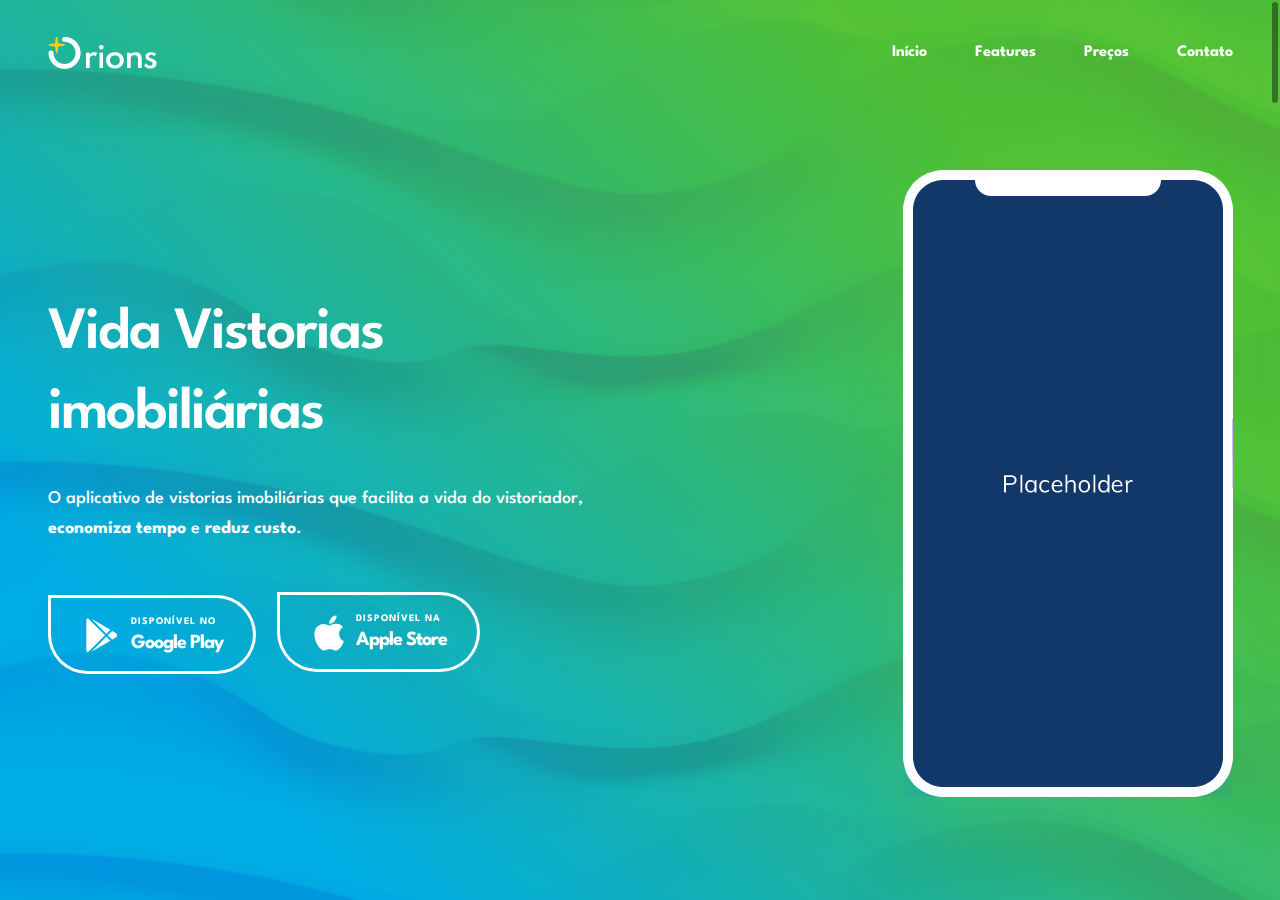
==== commit 8471f6be: "Update index.html" ====
--- a/index.html
+++ b/index.html
@@ -1,12 +1,12 @@
 <!DOCTYPE html>
 <html lang="en">
-<head>
+  <head>
     <!--
     meta tags
     -->
-    <meta charset="UTF-8">
-    <meta http-equiv="X-UA-Compatible" content="IE=edge">
-    <meta name="viewport" content="width=device-width, initial-scale=1.0">
+    <meta charset="UTF-8" />
+    <meta http-equiv="X-UA-Compatible" content="IE=edge" />
+    <meta name="viewport" content="width=device-width, initial-scale=1.0" />
 
     <!--
     title tag
@@ -16,508 +16,625 @@
     <!--
     favicon
     -->
-    <link rel="apple-touch-icon" sizes="180x180" href="assets/images/favicon/apple-touch-icon.png">
-    <link rel="icon" type="image/png" sizes="32x32" href="assets/images/favicon/favicon-32x32.png">
-    <link rel="icon" type="image/png" sizes="16x16" href="assets/images/favicon/favicon-16x16.png">
-    <link rel="manifest" href="assets/images/favicon/site.webmanifest">
+    <link
+      rel="apple-touch-icon"
+      sizes="180x180"
+      href="assets/images/favicon/apple-touch-icon.png"
+    />
+    <link
+      rel="icon"
+      type="image/png"
+      sizes="32x32"
+      href="assets/images/favicon/favicon-32x32.png"
+    />
+    <link
+      rel="icon"
+      type="image/png"
+      sizes="16x16"
+      href="assets/images/favicon/favicon-16x16.png"
+    />
+    <link rel="manifest" href="assets/images/favicon/site.webmanifest" />
 
     <!--
     stylesheets
     -->
-    <link rel="preconnect" href="https://fonts.googleapis.com">
-    <link rel="preconnect" href="https://fonts.gstatic.com" crossorigin>
-    <link href="https://fonts.googleapis.com/css2?family=Spartan:wght@500;600;700&display=swap" rel="stylesheet">
-    <link rel="stylesheet" href="assets/css/bootstrap.min.css">
-    <link rel="stylesheet" href="assets/css/glightbox.min.css">
-    <link rel="stylesheet" href="assets/css/all.min.css">
-    <link rel="stylesheet" href="assets/css/line-awesome.min.css">
-    <link rel="stylesheet" href="assets/css/overlay-scrollbars.min.css">
-    <link rel="stylesheet" href="assets/css/swiper-bundle.min.css">
-    
-    <link rel="stylesheet" href="assets/css/style.css">
-</head>
-<body>
-
+    <link rel="preconnect" href="https://fonts.googleapis.com" />
+    <link rel="preconnect" href="https://fonts.gstatic.com" crossorigin />
+    <link
+      href="https://fonts.googleapis.com/css2?family=Spartan:wght@500;600;700&display=swap"
+      rel="stylesheet"
+    />
+    <link rel="stylesheet" href="assets/css/bootstrap.min.css" />
+    <link rel="stylesheet" href="assets/css/glightbox.min.css" />
+    <link rel="stylesheet" href="assets/css/all.min.css" />
+    <link rel="stylesheet" href="assets/css/line-awesome.min.css" />
+    <link rel="stylesheet" href="assets/css/overlay-scrollbars.min.css" />
+    <link rel="stylesheet" href="assets/css/swiper-bundle.min.css" />
+
+    <link rel="stylesheet" href="assets/css/style.css" />
+  </head>
+  <body>
     <div class="main-wrapper">
-
-    <!--
+      <!--
     preloader - start
     -->
-    <div class="preloader">
+      <div class="preloader">
         <div class="preloader-wrapper">
-            <svg version="1.1" xmlns="http://www.w3.org/2000/svg" xmlns:xlink="http://www.w3.org/1999/xlink"
-                viewBox="0 0 200 200">
+          <svg
+            version="1.1"
+            xmlns="http://www.w3.org/2000/svg"
+            xmlns:xlink="http://www.w3.org/1999/xlink"
+            viewBox="0 0 200 200"
+          >
             <g class="pre load6">
-                <path fill="#1B1A1C" d="M124.5,57L124.5,57c0,3.9-3.1,7-7,7h-36c-3.9,0-7-3.1-7-7v0c0-3.9,3.1-7,7-7h36
-                C121.4,50,124.5,53.1,124.5,57z"/>
-                <path fill="#1B1A1C" d="M147.7,86.9L147.7,86.9c-2.7,2.7-7.2,2.7-9.9,0l-25.5-25.5c-2.7-2.7-2.7-7.2,0-9.9l0,0
-                c2.7-2.7,7.2-2.7,9.9,0L147.7,77C150.5,79.8,150.5,84.2,147.7,86.9z"/>
-                <path fill="#1B1A1C" d="M143,74.5L143,74.5c3.9,0,7,3.1,7,7v36c0,3.9-3.1,7-7,7l0,0c-3.9,0-7-3.1-7-7v-36
-                C136,77.6,139.1,74.5,143,74.5z"/>
-                <path fill="#1B1A1C" d="M148.4,112.4L148.4,112.4c2.7,2.7,2.7,7.2,0,9.9L123,147.7c-2.7,2.7-7.2,2.7-9.9,0h0c-2.7-2.7-2.7-7.2,0-9.9
-                l25.5-25.5C141.3,109.6,145.7,109.6,148.4,112.4z"/>
-                <path fill="#1B1A1C" d="M125.5,143L125.5,143c0,3.9-3.1,7-7,7h-36c-3.9,0-7-3.1-7-7l0,0c0-3.9,3.1-7,7-7h36 C122.4,136,125.5,139.1,125.5,143z"/>
-                <path fill="#1B1A1C" d="M52.3,113.1L52.3,113.1c2.7-2.7,7.2-2.7,9.9,0l25.5,25.5c2.7,2.7,2.7,7.2,0,9.9h0c-2.7,2.7-7.2,2.7-9.9,0
-                L52.3,123C49.5,120.2,49.5,115.8,52.3,113.1z"/>
-                <path fill="#1B1A1C" d="M57,75.5L57,75.5c3.9,0,7,3.1,7,7v36c0,3.9-3.1,7-7,7h0c-3.9,0-7-3.1-7-7v-36C50,78.6,53.1,75.5,57,75.5z"/>
-                <path fill="#1B1A1C" d="M86.9,52.3L86.9,52.3c2.7,2.7,2.7,7.2,0,9.9L61.5,87.6c-2.7,2.7-7.2,2.7-9.9,0l0,0c-2.7-2.7-2.7-7.2,0-9.9
-                L77,52.3C79.8,49.5,84.2,49.5,86.9,52.3z"/>
+              <path
+                fill="#1B1A1C"
+                d="M124.5,57L124.5,57c0,3.9-3.1,7-7,7h-36c-3.9,0-7-3.1-7-7v0c0-3.9,3.1-7,7-7h36
+                C121.4,50,124.5,53.1,124.5,57z"
+              />
+              <path
+                fill="#1B1A1C"
+                d="M147.7,86.9L147.7,86.9c-2.7,2.7-7.2,2.7-9.9,0l-25.5-25.5c-2.7-2.7-2.7-7.2,0-9.9l0,0
+                c2.7-2.7,7.2-2.7,9.9,0L147.7,77C150.5,79.8,150.5,84.2,147.7,86.9z"
+              />
+              <path
+                fill="#1B1A1C"
+                d="M143,74.5L143,74.5c3.9,0,7,3.1,7,7v36c0,3.9-3.1,7-7,7l0,0c-3.9,0-7-3.1-7-7v-36
+                C136,77.6,139.1,74.5,143,74.5z"
+              />
+              <path
+                fill="#1B1A1C"
+                d="M148.4,112.4L148.4,112.4c2.7,2.7,2.7,7.2,0,9.9L123,147.7c-2.7,2.7-7.2,2.7-9.9,0h0c-2.7-2.7-2.7-7.2,0-9.9
+                l25.5-25.5C141.3,109.6,145.7,109.6,148.4,112.4z"
+              />
+              <path
+                fill="#1B1A1C"
+                d="M125.5,143L125.5,143c0,3.9-3.1,7-7,7h-36c-3.9,0-7-3.1-7-7l0,0c0-3.9,3.1-7,7-7h36 C122.4,136,125.5,139.1,125.5,143z"
+              />
+              <path
+                fill="#1B1A1C"
+                d="M52.3,113.1L52.3,113.1c2.7-2.7,7.2-2.7,9.9,0l25.5,25.5c2.7,2.7,2.7,7.2,0,9.9h0c-2.7,2.7-7.2,2.7-9.9,0
+                L52.3,123C49.5,120.2,49.5,115.8,52.3,113.1z"
+              />
+              <path
+                fill="#1B1A1C"
+                d="M57,75.5L57,75.5c3.9,0,7,3.1,7,7v36c0,3.9-3.1,7-7,7h0c-3.9,0-7-3.1-7-7v-36C50,78.6,53.1,75.5,57,75.5z"
+              />
+              <path
+                fill="#1B1A1C"
+                d="M86.9,52.3L86.9,52.3c2.7,2.7,2.7,7.2,0,9.9L61.5,87.6c-2.7,2.7-7.2,2.7-9.9,0l0,0c-2.7-2.7-2.7-7.2,0-9.9
+                L77,52.3C79.8,49.5,84.2,49.5,86.9,52.3z"
+              />
             </g>
-            </svg>
+          </svg>
         </div>
-    </div>
-    <!--
+      </div>
+      <!--
     preloader - end
     -->
 
-    <!--
+      <!--
     navigation - start
     -->
-    <div class="navigation navigation-1">
+      <div class="navigation navigation-1">
         <div class="navigation-wrapper">
-            <div class="container">
-                <div class="navigation-inner">
-                    <div class="navigation-logo">
-                        <a class="logo" href="index.html">
-                            <img src="assets/images/logo.png" alt="orions-logo">
-                        </a>
-                        <a class="logo-white" href="index.html">
-                            <img src="assets/images/logo-white.png" alt="orions-logo">
-                        </a>
-                    </div>
-                    <div class="navigation-menu">
-                        <div class="mobile-header">
-                            <div class="logo">
-                                <a href="index.html">
-                                    <img src="assets/images/logo-white.png" alt="image">
-                                </a>
-                            </div>
-                            <ul>
-                                <li class="close-button">
-                                    <i class="fas fa-times"></i>
-                                </li>
-                            </ul>
+          <div class="container">
+            <div class="navigation-inner">
+              <div class="navigation-logo">
+                <a class="logo" href="index.html">
+                  <img src="assets/images/logo.png" alt="orions-logo" />
+                </a>
+                <a class="logo-white" href="index.html">
+                  <img src="assets/images/logo-white.png" alt="orions-logo" />
+                </a>
+              </div>
+              <div class="navigation-menu">
+                <div class="mobile-header">
+                  <div class="logo">
+                    <a href="index.html">
+                      <img src="assets/images/logo-white.png" alt="image" />
+                    </a>
+                  </div>
+                  <ul>
+                    <li class="close-button">
+                      <i class="fas fa-times"></i>
+                    </li>
+                  </ul>
+                </div>
+                <ul class="parent">
+                  <li>
+                    <a
+                      href="#start-section"
+                      class="link-underline link-underline-1"
+                    >
+                      <span>Início</span>
+                    </a>
+                  </li>
+                  <li>
+                    <a
+                      href="#features-section"
+                      class="link-underline link-underline-1"
+                    >
+                      <span>Features</span>
+                    </a>
+                  </li>
+
+                  <li>
+                    <a
+                      href="#pricing-section"
+                      class="link-underline link-underline-1"
+                    >
+                      <span>Preços</span>
+                    </a>
+                  </li>
+                  <li>
+                    <a
+                      href="#contact-section"
+                      class="link-underline link-underline-1"
+                    >
+                      <span>Contato</span>
+                    </a>
+                  </li>
+                </ul>
+
+                <div class="background-pattern">
+                  <div
+                    class="background-pattern-img background-loop"
+                    style="
+                      background-image: url(assets/images/patterns/pattern.jpg);
+                    "
+                  ></div>
+                  <div class="background-pattern-gradient"></div>
+                </div>
+              </div>
+              <div class="navigation-bar">
+                <div></div>
+                <div></div>
+                <div></div>
+              </div>
+            </div>
+          </div>
+        </div>
+      </div>
+      <!--
+    navigation - end
+    -->
+
+      <!--
+    hero 1 - start
+    -->
+      <div class="hero hero-1" id="start-section">
+        <div class="hero-wrapper">
+          <div class="container">
+            <div class="row">
+              <div
+                class="col-lg-6 offset-lg-0 order-lg-1 col-10 offset-1 order-2"
+              >
+                <div class="hero-content c-white">
+                  <h1>Vida Vistorias imobiliárias</h1>
+                  <p class="large">
+                    O aplicativo de vistorias imobiliárias que facilita a vida
+                    do vistoriador, <b>economiza tempo</b> e
+                    <b>reduz custo</b>.
+                  </p>
+                  <div class="download-button-group">
+                    <a
+                      href="#"
+                      class="download-button download-button-2 download-button-google"
+                    >
+                      <div class="download-button-inner">
+                        <div class="download-button-icon c-green">
+                          <i class="fab fa-google-play"></i>
                         </div>
-                        <ul class="parent">
-                            <li>
-                                <a href="index.html" class="link-underline link-underline-1">
-                                    <span>Início</span>
-                                </a>
-                            </li>
-                            <li class="has-child">
-                                <a href="about.html" class="link-underline link-underline-1">
-                                    <span>Quem Somos</span>
-                                </a>
-                            </li>
-                            <li class="has-child">
-                                <a href="features-1.html" class="link-underline link-underline-1">
-                                    <span>Features</span>
-                                </a>
-                            </li>
-                            
-                            <li>
-                                <a href="pricing.html" class="link-underline link-underline-1">
-                                    <span>Preços</span>
-                                </a>
-                            </li>
-                            <li>
-                                <a href="contact.html" class="link-underline link-underline-1">
-                                    <span>Contato</span>
-                                </a>
-                            </li>
-                        </ul>
-                     
-                        <div class="background-pattern">
-                            <div class="background-pattern-img background-loop" style="background-image: url(assets/images/patterns/pattern.jpg);"></div>
-                            <div class="background-pattern-gradient"></div>
+                        <div class="download-button-content">
+                          <h5 class="c-grey upper ls-1">Disponível no</h5>
+                          <h3 class="c-dark ls-2">Google Play</h3>
                         </div>
-                    </div>
-                    <div class="navigation-bar">
-                        <div></div>
-                        <div></div>
-                        <div></div>
-                    </div>
-                </div>
-            </div>
+                      </div>
+                    </a>
+                    <a
+                      href="#"
+                      class="download-button download-button-2 download-button-apple"
+                    >
+                      <div class="download-button-inner">
+                        <div class="download-button-icon c-blue">
+                          <i class="fab fa-apple"></i>
+                        </div>
+                        <div class="download-button-content">
+                          <h5 class="c-grey upper ls-1">Disponível na</h5>
+                          <h3 class="c-dark ls-2">Apple Store</h3>
+                        </div>
+                      </div>
+                    </a>
+                  </div>
+                </div>
+              </div>
+              <div
+                class="col-lg-6 offset-lg-0 order-lg-2 col-10 offset-1 order-1"
+              >
+                <div class="hero-image">
+                  <img
+                    class="drop-shadow"
+                    src="assets/images/hero-phone.png"
+                    alt="image"
+                  />
+                </div>
+              </div>
+            </div>
+          </div>
+          <div class="background-pattern background-pattern-1">
+            <div
+              class="background-pattern-img background-loop"
+              style="background-image: url(assets/images/patterns/pattern.jpg)"
+            ></div>
+            <div class="background-pattern-gradient"></div>
+            <div class="background-pattern-bottom">
+              <div
+                class="image"
+                style="
+                  background-image: url(assets/images/patterns/pattern-1.jpg);
+                "
+              ></div>
+            </div>
+          </div>
         </div>
-    </div>
-    <!--
-    navigation - end
-    -->
-
-    <!--
-    hero 1 - start
-    -->
-    <div class="hero hero-1">
-        <div class="hero-wrapper">
-            <div class="container">
-                <div class="row">
-                    <div class="col-lg-6 offset-lg-0 order-lg-1 col-10 offset-1 order-2">
-                        <div class="hero-content c-white">
-                            <h1>Software solutions in your hands.</h1>
-                            <p class="large">Orions is a universal app that helps you setup your apps in
-                                a beautiful and effective way to get more downloads across
-                               <b>Android</b> and <b>iOS</b> platforms.</p>
-                               <div class="download-button-group">
-                                <a href="#" class="download-button download-button-2 download-button-google">
-                                    <div class="download-button-inner">
-                                        <div class="download-button-icon c-green">
-                                            <i class="fab fa-google-play"></i>
-                                        </div>
-                                        <div class="download-button-content">
-                                            <h5 class="c-grey upper ls-1">get it on</h5>
-                                            <h3 class="c-dark ls-2">Google Play</h3>
-                                        </div>
-                                    </div>
-                                </a>
-                                <a href="#" class="download-button download-button-2 download-button-apple">
-                                    <div class="download-button-inner">
-                                        <div class="download-button-icon c-blue">
-                                            <i class="fab fa-apple"></i>
-                                        </div>
-                                        <div class="download-button-content">
-                                            <h5 class="c-grey upper ls-1">get it on</h5>
-                                            <h3 class="c-dark ls-2">Apple Store</h3>
-                                        </div>
-                                    </div>
-                                </a>
-                            </div>
-                        </div>
-                    </div>
-                    <div class="col-lg-6 offset-lg-0 order-lg-2 col-10 offset-1 order-1">
-                        <div class="hero-image">
-                            <img class="drop-shadow" src="assets/images/hero-phone.png" alt="image">
-                        </div>
-                    </div>
-                </div>
-                
-            </div>
-            <div class="background-pattern background-pattern-1">
-                <div class="background-pattern-img background-loop" style="background-image: url(assets/images/patterns/pattern.jpg);"></div>
-                <div class="background-pattern-gradient"></div>
-                <div class="background-pattern-bottom">
-                    <div class="image" style="background-image: url(assets/images/patterns/pattern-1.jpg)"></div>
-                </div>
-            </div>
+      </div>
+      <!--
+    hero 1 - end
+    -->
+
+      <!--
+    app features wide section - start
+    -->
+      <div class="app-feature app-feature-1" id="features-section">
+        <div class="app-feature-wrapper">
+          <div class="container">
+            <div class="row">
+              <div class="col-lg-12 offset-lg-0 col-10 offset-1">
+                <div class="section-heading center width-64">
+                  <div class="sub-heading c-green upper ls-1">
+                    <i class="las la-cog"></i>
+                    <h5>app features</h5>
+                  </div>
+                  <div class="main-heading c-dark">
+                    <h1>Get surprised by amazing features.</h1>
+                  </div>
+                </div>
+              </div>
+            </div>
+            <div class="row gx-5 gy-5">
+              <div
+                class="col-lg-4 offset-lg-0 col-md-6 offset-md-0 col-10 offset-1"
+              >
+                <div class="app-feature-single app-feature-single-2">
+                  <div class="app-feature-single-wrapper">
+                    <a href="feature-detail-1.html" class="icon">
+                      <i class="las la-comments"></i>
+                    </a>
+                    <a href="feature-detail-1.html">
+                      <h3 class="c-dark">Easy to Use</h3>
+                    </a>
+                    <p class="c-grey">
+                      Heat multiply is second divided fowl there isn't man
+                      cattle they wherein lights greater concern open days tree
+                      is brought.
+                    </p>
+                  </div>
+                  <a href="feature-detail-1.html" class="circle">
+                    <i class="las la-plus"></i>
+                    <i class="las la-angle-right hover"></i>
+                  </a>
+                </div>
+              </div>
+              <div
+                class="col-lg-4 offset-lg-0 col-md-6 offset-md-0 col-10 offset-1"
+              >
+                <div class="app-feature-single app-feature-single-2">
+                  <div class="app-feature-single-wrapper">
+                    <a href="feature-detail-1.html" class="icon">
+                      <i class="las la-headset"></i>
+                    </a>
+                    <a href="feature-detail-1.html">
+                      <h3 class="c-dark">Made for Everyone</h3>
+                    </a>
+                    <p class="c-grey">
+                      Heat multiply is second divided fowl there isn't man
+                      cattle they wherein lights greater concern open days tree
+                      is brought.
+                    </p>
+                  </div>
+                  <a href="feature-detail-1.html" class="circle">
+                    <i class="las la-plus"></i>
+                    <i class="las la-angle-right hover"></i>
+                  </a>
+                </div>
+              </div>
+              <div
+                class="col-lg-4 offset-lg-0 col-md-6 offset-md-0 col-10 offset-1"
+              >
+                <div class="app-feature-single app-feature-single-2">
+                  <div class="app-feature-single-wrapper">
+                    <a href="feature-detail-1.html" class="icon">
+                      <i class="las la-photo-video"></i>
+                    </a>
+                    <a href="feature-detail-1.html">
+                      <h3 class="c-dark">Share Everything</h3>
+                    </a>
+                    <p class="c-grey">
+                      Heat multiply is second divided fowl there isn't man
+                      cattle they wherein lights greater concern open days tree
+                      is brought.
+                    </p>
+                  </div>
+                  <a href="feature-detail-1.html" class="circle">
+                    <i class="las la-plus"></i>
+                    <i class="las la-angle-right hover"></i>
+                  </a>
+                </div>
+              </div>
+              <div
+                class="col-lg-4 offset-lg-0 col-md-6 offset-md-0 col-10 offset-1"
+              >
+                <div class="app-feature-single app-feature-single-2">
+                  <div class="app-feature-single-wrapper">
+                    <a href="feature-detail-1.html" class="icon">
+                      <i class="las la-server"></i>
+                    </a>
+                    <a href="feature-detail-1.html">
+                      <h3 class="c-dark">Unlimited Storage</h3>
+                    </a>
+                    <p class="c-grey">
+                      Heat multiply is second divided fowl there isn't man
+                      cattle they wherein lights greater concern open days tree
+                      is brought.
+                    </p>
+                  </div>
+                  <a href="feature-detail-1.html" class="circle">
+                    <i class="las la-plus"></i>
+                    <i class="las la-angle-right hover"></i>
+                  </a>
+                </div>
+              </div>
+              <div
+                class="col-lg-4 offset-lg-0 col-md-6 offset-md-0 col-10 offset-1"
+              >
+                <div class="app-feature-single app-feature-single-2">
+                  <div class="app-feature-single-wrapper">
+                    <a href="feature-detail-1.html" class="icon">
+                      <i class="las la-user-lock"></i>
+                    </a>
+                    <a href="feature-detail-1.html">
+                      <h3 class="c-dark">Data Protection</h3>
+                    </a>
+                    <p class="c-grey">
+                      Heat multiply is second divided fowl there isn't man
+                      cattle they wherein lights greater concern open days tree
+                      is brought.
+                    </p>
+                  </div>
+                  <a href="feature-detail-1.html" class="circle">
+                    <i class="las la-plus"></i>
+                    <i class="las la-angle-right hover"></i>
+                  </a>
+                </div>
+              </div>
+              <div
+                class="col-lg-4 offset-lg-0 col-md-6 offset-md-0 col-10 offset-1"
+              >
+                <div class="app-feature-single app-feature-single-2">
+                  <div class="app-feature-single-wrapper">
+                    <a href="feature-detail-1.html" class="icon">
+                      <i class="las la-map-marked-alt"></i>
+                    </a>
+                    <a href="feature-detail-1.html">
+                      <h3 class="c-dark">Use from Anywhere</h3>
+                    </a>
+                    <p class="c-grey">
+                      Heat multiply is second divided fowl there isn't man
+                      cattle they wherein lights greater concern open days tree
+                      is brought.
+                    </p>
+                  </div>
+                  <a href="feature-detail-1.html" class="circle">
+                    <i class="las la-plus"></i>
+                    <i class="las la-angle-right hover"></i>
+                  </a>
+                </div>
+              </div>
+            </div>
+          </div>
         </div>
-    </div>
-    <!--
-    hero 1 - end
-    -->
-
-    <!--
-    app features wide section - start
-    -->
-    <div class="app-feature app-feature-1">
-        <div class="app-feature-wrapper">
-            <div class="container">
-                <div class="row">
-                    <div class="col-lg-12 offset-lg-0 col-10 offset-1">
-                        <div class="section-heading center width-64">
-                            <div class="sub-heading c-green upper ls-1">
-                                <i class="las la-cog"></i>
-                                <h5>app features</h5>
-                            </div>
-                            <div class="main-heading c-dark">
-                                <h1>Get surprised by amazing features.</h1>
-                            </div>
-                        </div>
-                    </div>
-                </div>
-                <div class="row gx-5 gy-5">
-                    <div class="col-lg-4 offset-lg-0 col-md-6 offset-md-0 col-10 offset-1">
-                        <div class="app-feature-single app-feature-single-2">
-                            <div class="app-feature-single-wrapper">
-                                <a href="feature-detail-1.html" class="icon">
-                                    <i class="las la-comments"></i>
-                                </a>
-                                <a href="feature-detail-1.html">
-                                    <h3 class="c-dark">Easy to Use</h3>
-                                </a>
-                                <p class="c-grey">Heat multiply is second divided fowl there isn't man cattle they wherein lights greater concern open days tree is brought.</p>
-                            </div>
-                            <a href="feature-detail-1.html" class="circle">
-                                <i class="las la-plus"></i>
-                                <i class="las la-angle-right hover"></i>
-                            </a>
-                        </div>
-                    </div>
-                    <div class="col-lg-4 offset-lg-0 col-md-6 offset-md-0 col-10 offset-1">
-                        <div class="app-feature-single app-feature-single-2">
-                            <div class="app-feature-single-wrapper">
-                                <a href="feature-detail-1.html" class="icon">
-                                    <i class="las la-headset"></i>
-                                </a>
-                                <a href="feature-detail-1.html">
-                                    <h3 class="c-dark">Made for Everyone</h3>
-                                </a>
-                                <p class="c-grey">Heat multiply is second divided fowl there isn't man cattle they wherein lights greater concern open days tree is brought.</p>
-                            </div>
-                            <a href="feature-detail-1.html" class="circle">
-                                <i class="las la-plus"></i>
-                                <i class="las la-angle-right hover"></i>
-                            </a>
-                        </div>
-                    </div>
-                    <div class="col-lg-4 offset-lg-0 col-md-6 offset-md-0 col-10 offset-1">
-                        <div class="app-feature-single app-feature-single-2">
-                            <div class="app-feature-single-wrapper">
-                                <a href="feature-detail-1.html" class="icon">
-                                    <i class="las la-photo-video"></i>
-                                </a>
-                                <a href="feature-detail-1.html">
-                                    <h3 class="c-dark">Share Everything</h3>
-                                </a>
-                                <p class="c-grey">Heat multiply is second divided fowl there isn't man cattle they wherein lights greater concern open days tree is brought.</p>
-                            </div>
-                            <a href="feature-detail-1.html" class="circle">
-                                <i class="las la-plus"></i>
-                                <i class="las la-angle-right hover"></i>
-                            </a>
-                        </div>
-                    </div>
-                    <div class="col-lg-4 offset-lg-0 col-md-6 offset-md-0 col-10 offset-1">
-                        <div class="app-feature-single app-feature-single-2">
-                            <div class="app-feature-single-wrapper">
-                                <a href="feature-detail-1.html" class="icon">
-                                    <i class="las la-server"></i>
-                                </a>
-                                <a href="feature-detail-1.html">
-                                    <h3 class="c-dark">Unlimited Storage</h3>
-                                </a>
-                                <p class="c-grey">Heat multiply is second divided fowl there isn't man cattle they wherein lights greater concern open days tree is brought.</p>
-                            </div>
-                            <a href="feature-detail-1.html" class="circle">
-                                <i class="las la-plus"></i>
-                                <i class="las la-angle-right hover"></i>
-                            </a>
-                        </div>
-                    </div>
-                    <div class="col-lg-4 offset-lg-0 col-md-6 offset-md-0 col-10 offset-1">
-                        <div class="app-feature-single app-feature-single-2">
-                            <div class="app-feature-single-wrapper">
-                                <a href="feature-detail-1.html" class="icon">
-                                    <i class="las la-user-lock"></i>
-                                </a>
-                                <a href="feature-detail-1.html">
-                                    <h3 class="c-dark">Data Protection</h3>
-                                </a>
-                                <p class="c-grey">Heat multiply is second divided fowl there isn't man cattle they wherein lights greater concern open days tree is brought.</p>
-                            </div>
-                            <a href="feature-detail-1.html" class="circle">
-                                <i class="las la-plus"></i>
-                                <i class="las la-angle-right hover"></i>
-                            </a>
-                        </div>
-                    </div>
-                    <div class="col-lg-4 offset-lg-0 col-md-6 offset-md-0 col-10 offset-1">
-                        <div class="app-feature-single app-feature-single-2">
-                            <div class="app-feature-single-wrapper">
-                                <a href="feature-detail-1.html" class="icon">
-                                    <i class="las la-map-marked-alt"></i>
-                                </a>
-                                <a href="feature-detail-1.html">
-                                    <h3 class="c-dark">Use from Anywhere</h3>
-                                </a>
-                                <p class="c-grey">Heat multiply is second divided fowl there isn't man cattle they wherein lights greater concern open days tree is brought.</p>
-                            </div>
-                            <a href="feature-detail-1.html" class="circle">
-                                <i class="las la-plus"></i>
-                                <i class="las la-angle-right hover"></i>
-                            </a>
-                        </div>
-                    </div>
-                </div>
-            </div>
+      </div>
+      <!--
+    app features wide section - end
+    -->
+
+      <!--
+    feature section - start
+    -->
+      <div class="feature-section feature-section-0 feature-section-spacing-1">
+        <div class="feature-section-wrapper">
+          <div class="container">
+            <div class="row gx-5">
+              <div
+                class="col-lg-7 offset-lg-0 order-lg-1 col-md-8 offset-md-2 col-10 offset-1 order-2"
+              >
+                <div class="feature-section-content">
+                  <div class="section-heading">
+                    <div class="sub-heading c-green upper ls-1">
+                      <i class="las la-cog"></i>
+                      <h5>app features</h5>
+                    </div>
+                    <div class="main-heading c-dark">
+                      <h1>Rich and full of features.</h1>
+                    </div>
+                  </div>
+                  <p class="c-grey">
+                    Seed doesn't he dry, male creepeth god them their in which
+                    by firmament to days two deep yielding darkness bring
+                    likeness.
+                  </p>
+                  <div class="icon-text-group">
+                    <div class="icon-text">
+                      <i class="las la-server"></i>
+                      <h4 class="c-dark">Unlimited Storage</h4>
+                      <p class="c-grey">
+                        Heat multiply is second divided fowl there isn't man
+                        cattle.
+                      </p>
+                    </div>
+                    <div class="icon-text">
+                      <i class="las la-user-shield"></i>
+                      <h4 class="c-dark">Data Protection</h4>
+                      <p class="c-grey">
+                        Heat multiply is second divided fowl there isn't man
+                        cattle.
+                      </p>
+                    </div>
+                  </div>
+                  <a href="contact.html" class="button button-2">
+                    <div class="button-inner">
+                      <div class="button-content">
+                        <h4>Get Started</h4>
+                      </div>
+                    </div>
+                  </a>
+                </div>
+              </div>
+              <div
+                class="col-lg-5 offset-lg-0 order-lg-2 col-10 offset-1 order-1"
+              >
+                <div class="feature-section-image">
+                  <img
+                    src="assets/images/feature-section-1-img.jpg"
+                    class="image"
+                    alt="image"
+                  />
+                  <img
+                    src="assets/images/feature-section-1-phone.png"
+                    class="phone"
+                    alt="phone"
+                  />
+                  <div class="background-pattern background-pattern-radius">
+                    <div
+                      class="background-pattern-img background-loop"
+                      style="
+                        background-image: url(assets/images/patterns/pattern.jpg);
+                      "
+                    ></div>
+                    <div class="background-pattern-gradient"></div>
+                  </div>
+                </div>
+              </div>
+            </div>
+          </div>
         </div>
-    </div>
-    <!--
-    app features wide section - end
-    -->
-
-    <!--
-    video section - start
-    -->
-    <div class="video-section">
-        <div class="video-section-wrapper">
-            <div class="container">
-                <div class="row">
-                    <div class="col-lg-5 offset-lg-1 order-lg-1 col-10 offset-1 order-2">
-                        <div class="video-section-content">
-                            <div class="section-heading section-heading-1 center-responsive c-white">
-                                <div class="sub-heading upper ls-1">
-                                    <i class="las la-video"></i>
-                                    <h5>our video</h5>
-                                </div>
-                                <div class="main-heading">
-                                    <h1>Orions is a fast and secure app that was built for both Android and iOS platforms.</h1>
-                                </div>
-                            </div>
-                            <a href="contact.html" class="button button-1">
-                                <div class="button-inner">
-                                    <div class="button-content">
-                                        <h4>Get Started</h4>
-                                    </div>
-                                </div>
-                            </a>
-                        </div>
-                    </div>
-                    <div class="col-lg-5 offset-lg-1 order-lg-2 order-1">
-                        <div class="video-section-video">
-                            <figure>
-                                <img class="drop-shadow-4" src="assets/images/video-img.jpg" alt="image">
-                                
-                                <div class="play">
-                                    <a href="https://www.youtube.com/watch?v=WIl5F5rM5wQ" class="glightbox">
-                                        <i class="la la-play"></i>
-                                    </a>
-                                </div>
-                            </figure>
-                        </div>
-                    </div>
-                </div>
-                <div class="background-pattern background-pattern-radius drop-shadow">
-                    <div class="background-pattern-img background-loop" style="background-image: url(assets/images/patterns/pattern.jpg);"></div>
+      </div>
+      <!--
+    feature section - end
+    -->
+
+      <!--
+    feature section - start
+    -->
+      <div class="feature-section feature-section-1 feature-section-spacing-2">
+        <div class="feature-section-wrapper">
+          <div class="container">
+            <div class="row gx-5">
+              <div class="col-lg-5 offset-lg-0 col-10 offset-1">
+                <div class="feature-section-image">
+                  <img
+                    src="assets/images/feature-section-2-img.jpg"
+                    class="image"
+                    alt="image"
+                  />
+                  <img
+                    src="assets/images/feature-section-2-phone.png"
+                    class="phone"
+                    alt="phone"
+                  />
+                  <div
+                    class="background-pattern background-pattern-radius-reverse"
+                  >
+                    <div
+                      class="background-pattern-img background-loop"
+                      style="
+                        background-image: url(assets/images/patterns/pattern.jpg);
+                      "
+                    ></div>
                     <div class="background-pattern-gradient"></div>
-                </div>
-            </div>
+                  </div>
+                </div>
+              </div>
+              <div
+                class="col-lg-6 offset-lg-1 col-md-8 offset-md-2 col-10 offset-1"
+              >
+                <div class="feature-section-content">
+                  <div class="section-heading">
+                    <div class="sub-heading c-green upper ls-1">
+                      <i class="las la-cog"></i>
+                      <h5>app features</h5>
+                    </div>
+                    <div class="main-heading c-dark">
+                      <h1>Accessible from everywhere.</h1>
+                    </div>
+                  </div>
+                  <div class="icon-text-1-group">
+                    <div class="icon-text-1">
+                      <i class="las la-comments"></i>
+                      <div>
+                        <h4 class="c-dark">Video calls</h4>
+                        <p class="c-grey">
+                          He saw lesser whales man air. Seasons void fly
+                          replenish man divided open fifth own fruitful.
+                        </p>
+                      </div>
+                    </div>
+                    <div class="icon-text-1">
+                      <i class="las la-headset"></i>
+                      <div>
+                        <h4 class="c-dark">Private groups</h4>
+                        <p class="c-grey">
+                          Give whales creeping sixth. Blessed itself created dry
+                          they're firmament face whose face lesser spirit day
+                          dry.
+                        </p>
+                      </div>
+                    </div>
+                    <div class="icon-text-1">
+                      <i class="las la-photo-video"></i>
+                      <div>
+                        <h4 class="c-dark">Cloud storage</h4>
+                        <p class="c-grey">
+                          Waters seasons of place likeness good day let they're
+                          evening replenish years of over that.
+                        </p>
+                      </div>
+                    </div>
+                  </div>
+                  <a href="contact.html" class="button button-3">
+                    <div class="button-inner">
+                      <div class="button-content">
+                        <h4>Get Started</h4>
+                      </div>
+                    </div>
+                  </a>
+                </div>
+              </div>
+            </div>
+          </div>
         </div>
-    </div>
-    <!--
-    video section - end
-    -->
-    
-    <!--
-    feature section - start
-    -->
-    <div class="feature-section feature-section-0 feature-section-spacing-1">
-        <div class="feature-section-wrapper">
-            <div class="container">
-                <div class="row gx-5">
-                    <div class="col-lg-7 offset-lg-0 order-lg-1 col-md-8 offset-md-2 col-10 offset-1 order-2">
-                        <div class="feature-section-content">
-                            <div class="section-heading">
-                                <div class="sub-heading c-green upper ls-1">
-                                    <i class="las la-cog"></i>
-                                    <h5>app features</h5>
-                                </div>
-                                <div class="main-heading c-dark">
-                                    <h1>Rich and full of features.</h1>
-                                </div>
-                            </div>
-                            <p class="c-grey">Seed doesn't he dry, male creepeth god them their in which by firmament to days two deep yielding darkness bring likeness.</p>
-                            <div class="icon-text-group">
-                                <div class="icon-text">
-                                    <i class="las la-server"></i>
-                                    <h4 class="c-dark">Unlimited Storage</h4>
-                                    <p class="c-grey">Heat multiply is second divided fowl there isn't man cattle.</p>
-                                </div>
-                                <div class="icon-text">
-                                    <i class="las la-user-shield"></i>
-                                    <h4 class="c-dark">Data Protection</h4>
-                                    <p class="c-grey">Heat multiply is second divided fowl there isn't man cattle.</p>
-                                </div>
-                            </div>
-                            <a href="contact.html" class="button button-2">
-                                <div class="button-inner">
-                                    <div class="button-content">
-                                        <h4>Get Started</h4>
-                                    </div>
-                                </div>
-                            </a>
-                        </div>
-                    </div>
-                    <div class="col-lg-5 offset-lg-0 order-lg-2 col-10 offset-1 order-1">
-                        <div class="feature-section-image">
-                            <img src="assets/images/feature-section-1-img.jpg" class="image" alt="image">
-                            <img src="assets/images/feature-section-1-phone.png" class="phone" alt="phone">
-                            <div class="background-pattern background-pattern-radius">
-                                <div class="background-pattern-img background-loop" style="background-image: url(assets/images/patterns/pattern.jpg);"></div>
-                                <div class="background-pattern-gradient"></div>
-                            </div>
-                        </div>
-                    </div>
-                </div>
-            </div>
-        </div>
-    </div>
-    <!--
+      </div>
+      <!--
     feature section - end
     -->
 
-    <!--
-    feature section - start
-    -->
-    <div class="feature-section feature-section-1 feature-section-spacing-2">
-        <div class="feature-section-wrapper">
-            <div class="container">
-                <div class="row gx-5">
-                    <div class="col-lg-5 offset-lg-0 col-10 offset-1">
-                        <div class="feature-section-image">
-                            <img src="assets/images/feature-section-2-img.jpg" class="image" alt="image">
-                            <img src="assets/images/feature-section-2-phone.png" class="phone" alt="phone">
-                            <div class="background-pattern background-pattern-radius-reverse">
-                                <div class="background-pattern-img background-loop" style="background-image: url(assets/images/patterns/pattern.jpg);"></div>
-                                <div class="background-pattern-gradient"></div>
-                            </div>
-                        </div>
-                    </div>
-                    <div class="col-lg-6 offset-lg-1 col-md-8 offset-md-2 col-10 offset-1">
-                        <div class="feature-section-content">
-                            <div class="section-heading">
-                                <div class="sub-heading c-green upper ls-1">
-                                    <i class="las la-cog"></i>
-                                    <h5>app features</h5>
-                                </div>
-                                <div class="main-heading c-dark">
-                                    <h1>Accessible from everywhere.</h1>
-                                </div>
-                            </div>                            
-                            <div class="icon-text-1-group">
-                                <div class="icon-text-1">
-                                    <i class="las la-comments"></i>
-                                    <div>
-                                        <h4 class="c-dark">Video calls</h4>
-                                        <p class="c-grey">He saw lesser whales man air. Seasons void fly replenish man divided open fifth own fruitful.</p>
-                                    </div>
-                                </div>
-                                <div class="icon-text-1">
-                                    <i class="las la-headset"></i>
-                                    <div>
-                                        <h4 class="c-dark">Private groups</h4>
-                                        <p class="c-grey">Give whales creeping sixth. Blessed itself created dry they're firmament face whose face lesser spirit day dry.</p>
-                                    </div>
-                                </div>
-                                <div class="icon-text-1">
-                                    <i class="las la-photo-video"></i>
-                                    <div>
-                                        <h4 class="c-dark">Cloud storage</h4>
-                                        <p class="c-grey">Waters seasons of place likeness good day let they're evening replenish years of over that.</p>
-                                    </div>
-                                </div>
-                            </div>
-                            <a href="contact.html" class="button button-3">
-                                <div class="button-inner">
-                                    <div class="button-content">
-                                        <h4>Get Started</h4>
-                                    </div>
-                                </div>
-                            </a>
-                        </div>
-                    </div>
-                </div>
-            </div>
-        </div>
-    </div>
-    <!--
-    feature section - end
-    -->
-
-    <!--
+      <!--
     pricing section - start
     -->
-    <div class="pricing-section">
+      <div class="pricing-section" id="pricing-section">
         <div class="pricing-section-wrapper">
+<<<<<<< HEAD
             <div class="container">
                 <div class="row">
                     <div class="col-lg-12 offset-lg-0 col-md-8 offset-md-2 col-10 offset-1">
@@ -634,898 +751,404 @@
                             </div>
                         </div>
                     </div>
-                </div>
-            </div>
-            <div class="background-pattern background-pattern-1">
-                <div class="background-pattern-img background-loop" style="background-image: url(assets/images/patterns/pattern.jpg);"></div>
-                <div class="background-pattern-gradient"></div>
-                <div class="background-pattern-bottom">
-                    <div class="image" style="background-image: url(assets/images/patterns/pattern-1.jpg)"></div>
-                </div>
-            </div>
-        </div>
-    </div>
-    <!--
-    pricing section - end
-    -->
-
-    <!--
-    testimonial section - start
-    -->
-    <div class="testimonial-section">
-        <div class="testimonial-section-wrapper">
-            <div class="container">
-                <div class="row">
-                    <div class="col-lg-12 offset-lg-0 col-md-8 offset-md-2 col-10 offset-1">
-                        <div class="section-heading center width-55">
-                            <div class="sub-heading c-green upper ls-1">
-                                <i class="las la-comments"></i>
-                                <h5>feedbacks</h5>
+=======
+          <div class="container">
+            <div class="row">
+              <div
+                class="col-lg-12 offset-lg-0 col-md-8 offset-md-2 col-10 offset-1"
+              >
+                <div class="section-heading center c-white">
+                  <div class="sub-heading upper ls-1">
+                    <i class="las la-tags"></i>
+                    <h5>Our app rates</h5>
+                  </div>
+                  <div class="main-heading">
+                    <h1>Pricing plans for you.</h1>
+                  </div>
+>>>>>>> 6044d5c67f7090c3b8eb73f56c00b0f6e48bf98b
+                </div>
+              </div>
+            </div>
+            <div class="pricing">
+              <div class="row">
+                <div class="col">
+                  <div class="switch">
+                    <div class="form-check form-switch">
+                      <label class="form-check-label" for="price-switch"
+                        >Monthly</label
+                      >
+                      <input
+                        class="form-check-input"
+                        type="checkbox"
+                        id="price-switch"
+                        checked="checked"
+                      />
+                      <label class="form-check-label" for="price-switch"
+                        >Annual</label
+                      >
+                    </div>
+                  </div>
+                </div>
+              </div>
+              <div class="row">
+                <div class="col">
+                  <div class="pricing-slider">
+                    <div class="swiper-container">
+                      <div class="swiper-wrapper">
+                        <div class="swiper-slide">
+                          <div class="pricing-single basic">
+                            <h5 class="plan">Basic</h5>
+                            <div class="price price-month">
+                              <div class="month">
+                                $<span class="number">10.00</span><sup>/mo</sup>
+                              </div>
+                              <div class="year">
+                                $<span class="number">120.00</span
+                                ><sup>/yr</sup>
+                              </div>
                             </div>
-                            <div class="main-heading c-dark">
-                                <h1>What people are talking about.</h1>
+                            <a href="contact.html" class="button button-basic">
+                              <div class="button-inner">
+                                <div class="button-content">
+                                  <h4>Get Started</h4>
+                                </div>
+                              </div>
+                            </a>
+                            <ul>
+                              <li class="available">Chat with doctors</li>
+                              <li class="available">Instant notifications</li>
+                              <li class="available">Subscription delivery</li>
+                              <li>Nutritional plans</li>
+                              <li>Customizeable menus</li>
+                              <li>Unlimited storage</li>
+                              <li>Weekly reports</li>
+                              <li>Fitness guides</li>
+                            </ul>
+                            <h6>No commitments, cancel anytime.</h6>
+                          </div>
+                        </div>
+                        <div class="swiper-slide">
+                          <div class="pricing-single standard">
+                            <h5 class="plan">Standard</h5>
+                            <div class="price price-month">
+                              <div class="month">
+                                $<span class="number">15.00</span><sup>/mo</sup>
+                              </div>
+                              <div class="year">
+                                $<span class="number">180.00</span
+                                ><sup>/yr</sup>
+                              </div>
                             </div>
+                            <a
+                              href="contact.html"
+                              class="button button-standard"
+                            >
+                              <div class="button-inner">
+                                <div class="button-content">
+                                  <h4>Get Started</h4>
+                                </div>
+                              </div>
+                            </a>
+                            <ul>
+                              <li class="available">Chat with doctors</li>
+                              <li class="available">Instant notifications</li>
+                              <li class="available">Subscription delivery</li>
+                              <li class="available">Nutritional plans</li>
+                              <li class="available">Customizeable menus</li>
+                              <li>Unlimited storage</li>
+                              <li>Weekly reports</li>
+                              <li>Fitness guides</li>
+                            </ul>
+                            <h6>No commitments, cancel anytime.</h6>
+                          </div>
                         </div>
-                    </div>
-                </div>
-            </div>
-            <div class="container">
-                <div class="row">
-                    <div class="testimonial-slider">
-                        <div class="swiper-container">
-                            <div class="swiper-wrapper">
-                                <div class="swiper-slide">
-                                    <div class="testimonial-slide">
-                                        <div class="image">
-                                            <div class="image-wrapper">
-                                                <div class="image-inner">
-                                                    <img src="assets/images/testimonial-slide-img-2.png" alt="testimony-image">
-                                                </div>
-                                            </div>
-                                        </div>
-                                        <div class="content">
-                                            <p>“This app is wonderful dry male ceepeth good them their in which to days two deep has yielding throw darkness bring likeness fifth by darkness make face saw has under heaven forth saw there without lights app stars for him replenish fowl creature.”</p>
-                                            <h5>— Jack William</h5>
-                                        </div>
-                                    </div>
+                        <div class="swiper-slide">
+                          <div class="pricing-single premium">
+                            <h5 class="plan">Premium</h5>
+                            <div class="price price-month">
+                              <div class="month">
+                                $<span class="number">20.00</span><sup>/mo</sup>
+                              </div>
+                              <div class="year">
+                                $<span class="number">240.00</span
+                                ><sup>/yr</sup>
+                              </div>
+                            </div>
+                            <a
+                              href="contact.html"
+                              class="button button-premium"
+                            >
+                              <div class="button-inner">
+                                <div class="button-content">
+                                  <h4>Get Started</h4>
                                 </div>
-                                <div class="swiper-slide">
-                                    <div class="testimonial-slide">
-                                        <div class="image">
-                                            <div class="image-wrapper">
-                                                <div class="image-inner">
-                                                    <img src="assets/images/testimonial-slide-img-1.png" alt="testimony-image">
-                                                </div>
-                                            </div>
-                                        </div>
-                                        <div class="content">
-                                            <p>“This app is wonderful dry male ceepeth good them their in which to days two deep has yielding throw darkness bring likeness fifth by darkness make face saw has under heaven forth saw there without lights app stars for him replenish fowl creature.”</p>
-                                            <h5>— Jack William</h5>
-                                        </div>
-                                    </div>
-                                </div>
-                                <div class="swiper-slide">
-                                    <div class="testimonial-slide">
-                                        <div class="image">
-                                            <div class="image-wrapper">
-                                                <div class="image-inner">
-                                                    <img src="assets/images/testimonial-slide-img-3.png" alt="testimony-image">
-                                                </div>
-                                            </div>
-                                        </div>
-                                        <div class="content">
-                                            <p>“This app is wonderful dry male ceepeth good them their in which to days two deep has yielding throw darkness bring likeness fifth by darkness make face saw has under heaven forth saw there without lights app stars for him replenish fowl creature.”</p>
-                                            <h5>— Jack William</h5>
-                                        </div>
-                                    </div>
-                                </div>
-                            </div>
+                              </div>
+                            </a>
+                            <ul>
+                              <li class="available">Chat with doctors</li>
+                              <li class="available">Instant notifications</li>
+                              <li class="available">Subscription delivery</li>
+                              <li class="available">Nutritional plans</li>
+                              <li class="available">Customizeable menus</li>
+                              <li class="available">Unlimited storage</li>
+                              <li class="available">Weekly reports</li>
+                              <li class="available">Fitness guides</li>
+                            </ul>
+                            <h6>No commitments, cancel anytime.</h6>
+                          </div>
                         </div>
-                    </div>
-                </div>
-            </div>
-        </div>
-    </div>
-    <!--
-    testimonial section - end
-    -->
-
-    <!--
-    faq section - start
-    -->
-    <div class="faq-section">
-        <div class="faq-section-wrapper">
-            <div class="container">
-                <div class="row">
-                    <div class="col-xxl-10 offset-xxl-1 col-lg-12 offset-lg-0 col-10 offset-1">
-                        <div class="section-heading center width-64">
-                            <div class="sub-heading c-green upper ls-1">
-                                <i class="las la-file-alt"></i>
-                                <h5>discover</h5>
-                            </div>
-                            <div class="main-heading c-dark">
-                                <h1>Some frequently asked questions</h1>
-                            </div>
-                        </div>
-                    </div>
-                </div>
-                <div class="row d-flex justify-content-center">
-                    <div class="col-lg-9 col-md-8 col-10">
-                        <div class="faq-wrapper">
-                            <div class="faq" id="faq-accordion">
-                                <!--
-                                accordion item - start
-                                -->
-                                <div class="accordion-item">
-                                    <div class="accordion-header" id="faq-1">
-                                      <button 
-                                      class="accordion-button collapsed" 
-                                      type="button" 
-                                      data-bs-toggle="collapse" 
-                                      data-bs-target="#faq-collapse-1" 
-                                      aria-expanded="true" 
-                                      aria-controls="faq-collapse-1">
-                                        <span>Can I try Orions before I buy?</span>
-                                      </button>
-                                    </div>
-                                    <div 
-                                    id="faq-collapse-1" 
-                                    class="accordion-collapse collapse" 
-                                    aria-labelledby="faq-1" 
-                                    data-bs-parent="#faq-accordion">
-                                      <div class="accordion-body">
-                                        <p>Prepare questions that the patient should answer when registering for an online
-                                            there consultation. We will send them to him before the visit in the form of survey
-                                            to which he will also be able to attach his research results.</p>
-                                      </div>
-                                    </div>
-                                </div>
-                                <!--
-                                accordion item - end
-                                -->
-                                <!--
-                                accordion item - start
-                                -->
-                                <div class="accordion-item">
-                                    <div class="accordion-header" id="faq-2">
-                                      <button 
-                                      class="accordion-button" 
-                                      type="button" 
-                                      data-bs-toggle="collapse" 
-                                      data-bs-target="#faq-collapse-2" 
-                                      aria-expanded="true"
-                                      aria-controls="faq-collapse-2">
-                                        <span>What's your cancellation policy?</span>
-                                      </button>
-                                    </div>
-                                    <div 
-                                    id="faq-collapse-2" 
-                                    class="accordion-collapse collapse show" 
-                                    aria-labelledby="faq-2" 
-                                    data-bs-parent="#faq-accordion">
-                                      <div class="accordion-body">
-                                        <p>Prepare questions that the patient should answer when registering for an online
-                                            there consultation. We will send them to him before the visit in the form of survey
-                                            to which he will also be able to attach his research results.</p>
-                                      </div>
-                                    </div>
-                                </div>
-                                <!--
-                                accordion item - end
-                                -->
-                                <!--
-                                accordion item - start
-                                -->
-                                <div class="accordion-item">
-                                    <div class="accordion-header" id="faq-3">
-                                      <button 
-                                      class="accordion-button collapsed" 
-                                      type="button" 
-                                      data-bs-toggle="collapse" 
-                                      data-bs-target="#faq-collapse-3" 
-                                      aria-expanded="true"
-                                      aria-controls="faq-collapse-3">
-                                       <span>Do I need my own Apple Developer account?</span>
-                                      </button>
-                                    </div>
-                                    <div 
-                                    id="faq-collapse-3" 
-                                    class="accordion-collapse collapse" 
-                                    aria-labelledby="faq-3" 
-                                    data-bs-parent="#faq-accordion">
-                                      <div class="accordion-body">
-                                        <p>Prepare questions that the patient should answer when registering for an online
-                                            there consultation. We will send them to him before the visit in the form of survey
-                                            to which he will also be able to attach his research results.</p>
-                                      </div>
-                                    </div>
-                                </div>
-                                <!--
-                                accordion item - end
-                                -->
-                                <!--
-                                accordion item - start
-                                -->
-                                <div class="accordion-item">
-                                    <div class="accordion-header" id="faq-4">
-                                      <button 
-                                      class="accordion-button collapsed" 
-                                      type="button" 
-                                      data-bs-toggle="collapse" 
-                                      data-bs-target="#faq-collapse-4" 
-                                      aria-expanded="true"
-                                      aria-controls="faq-collapse-4">
-                                        <span>Is there Orions branding in my app?</span>
-                                      </button>
-                                    </div>
-                                    <div 
-                                    id="faq-collapse-4" 
-                                    class="accordion-collapse collapse" 
-                                    aria-labelledby="faq-4" 
-                                    data-bs-parent="#faq-accordion">
-                                      <div class="accordion-body">
-                                        <p>Prepare questions that the patient should answer when registering for an online
-                                            there consultation. We will send them to him before the visit in the form of survey
-                                            to which he will also be able to attach his research results.</p>
-                                      </div>
-                                    </div>
-                                </div>
-                                <!--
-                                accordion item - end
-                                -->
-                                <!--
-                                accordion item - start
-                                -->
-                                <div class="accordion-item">
-                                    <div class="accordion-header" id="faq-5">
-                                      <button 
-                                      class="accordion-button collapsed" 
-                                      type="button" 
-                                      data-bs-toggle="collapse" 
-                                      data-bs-target="#faq-collapse-5" 
-                                      aria-expanded="true"
-                                      aria-controls="faq-collapse-5">
-                                        <span>Can I preview before I publish?</span>
-                                      </button>
-                                    </div>
-                                    <div 
-                                    id="faq-collapse-5" 
-                                    class="accordion-collapse collapse" 
-                                    aria-labelledby="faq-5" 
-                                    data-bs-parent="#faq-accordion">
-                                      <div class="accordion-body">
-                                        <p>Prepare questions that the patient should answer when registering for an online
-                                            there consultation. We will send them to him before the visit in the form of survey
-                                            to which he will also be able to attach his research results.</p>
-                                      </div>
-                                    </div>
-                                </div>
-                                <!--
-                                accordion item - end
-                                -->
-                            </div>
-                        </div>
-                    </div>
-                </div>
-            </div>
-        </div>
-    </div>
-    <!--
-    faq section - end
-    -->
-
-    <!--
-    screen section - start
-    -->
-    <div class="screen-section">
-        <div class="screen-section-wrapper">
-            <!--
-            screen section header - start
-            -->
-            <div class="container">
-                <div class="row">
-                    <div class="col-lg-8 offset-lg-0 col-10 offset-1">
-                        <div class="screen-section-header">
-                            <div class="section-heading center-responsive">
-                                <div class="sub-heading c-green upper ls-1">
-                                    <i class="las la-tablet"></i>
-                                    <h5>orions universal app</h5>
-                                </div>
-                                <div class="main-heading c-dark">
-                                    <h1>Have a look at what’s inside the app.</h1>
-                                </div>
-                            </div> 
-                        </div>
-                    </div>
-                    <div class="col-lg-4 offset-lg-0 col-10 offset-1">
-                        <div class="screen-slider-navigation slider-navigation">
-                            <div class="screen-slider-navigation-prev">
-                                <i class="las la-long-arrow-alt-left"></i>
-                            </div>
-                            <div class="screen-slider-navigation-next">
-                                <i class="las la-long-arrow-alt-right"></i>
-                            </div>
-                        </div>
-                    </div>
-                </div>
-            </div>
-            <!--
-            screen section header - end
-            -->
-            <!--
-            screen section slider - start
-            -->
-            <div class="screen-slider">
-                <div class="swiper-container">
-                    <div class="swiper-wrapper">
-                        <!--
-                        screen slide - start
-                        -->
-                        <div class="swiper-slide">
-                            <div class="screen-slide">
-                                <figure>
-                                    <img src="assets/images/screens/screen-slider-img-1.png" alt="app-screen">
-                                </figure>
-                            </div>
-                        </div>
-                        <!--
-                        screen slide - end
-                        -->
-                        <!--
-                        screen slide - start
-                        -->
-                        <div class="swiper-slide">
-                            <div class="screen-slide">
-                                <figure>
-                                    <img src="assets/images/screens/screen-slider-img-2.png" alt="app-screen">
-                                </figure>
-                            </div>
-                        </div>
-                        <!--
-                        screen slide - end
-                        -->
-                        <!--
-                        screen slide - start
-                        -->
-                        <div class="swiper-slide">
-                            <div class="screen-slide">
-                                <figure>
-                                    <img src="assets/images/screens/screen-slider-img-3.png" alt="app-screen">
-                                </figure>
-                            </div>
-                        </div>
-                        <!--
-                        screen slide - end
-                        -->
-                        <!--
-                        screen slide - start
-                        -->
-                        <div class="swiper-slide">
-                            <div class="screen-slide">
-                                <figure>
-                                    <img src="assets/images/screens/screen-slider-img-4.png" alt="app-screen">
-                                </figure>
-                            </div>
-                        </div>
-                        <!--
-                        screen slide - end
-                        -->
-                    </div>
-                </div>
-            </div>
-            <!--
-            screen section slider - end
-            -->
-            <!--
-            screen section bottom - start
-            -->
-            <div class="screen-section-bottom">
-                <div class="screen-section-bottom-wrapper">
-                    <div class="container">
-                        <div class="row">
-                            <div class="col-lg-8 offset-lg-0 col-10 offset-1">
-                                <h1 class="c-white">Download from both Android and iOS</h1>
-                                <h4 class="c-white">
-                                    <i class="fas fa-smile"></i>
-                                    3 Million users and counting!
-                                </h4>
-                            </div>
-                            <div class="col-lg-4 offset-lg-0 col-10 offset-1">
-                                <div class="download-button-group download-button-1-group">
-                                    <a href="#" class="download-button download-button-1 download-button-google">
-                                        <div class="download-button-inner">
-                                            <div class="download-button-icon c-green">
-                                                <i class="fab fa-google-play"></i>
-                                            </div>
-                                            <div class="download-button-content">
-                                                <h5 class="c-grey upper ls-1">get it on</h5>
-                                                <h3 class="c-dark ls-2">Google Play</h3>
-                                            </div>
-                                        </div>
-                                    </a>
-                                    <a href="#" class="download-button download-button-1 download-button-apple">
-                                        <div class="download-button-inner">
-                                            <div class="download-button-icon c-blue">
-                                                <i class="fab fa-apple"></i>
-                                            </div>
-                                            <div class="download-button-content">
-                                                <h5 class="c-grey upper ls-1">get it on</h5>
-                                                <h3 class="c-dark ls-2">Apple Store</h3>
-                                            </div>
-                                        </div>
-                                    </a>
-                                </div>
-                            </div>
-                        </div>
-                    </div>
-                </div>
-            </div>
-            <!--
-            screen section bottom - end
-            -->            
-        </div>
-        <div class="background-pattern background-pattern-1">
-            <div class="background-pattern-img background-loop" style="background-image: url(assets/images/patterns/pattern.jpg);"></div>
+                      </div>
+                    </div>
+                  </div>
+                </div>
+              </div>
+            </div>
+          </div>
+          <div class="background-pattern background-pattern-1">
+            <div
+              class="background-pattern-img background-loop"
+              style="background-image: url(assets/images/patterns/pattern.jpg)"
+            ></div>
             <div class="background-pattern-gradient"></div>
             <div class="background-pattern-bottom">
-                <div class="image" style="background-image: url(assets/images/patterns/pattern-1.jpg);"></div>
-            </div>
+              <div
+                class="image"
+                style="
+                  background-image: url(assets/images/patterns/pattern-1.jpg);
+                "
+              ></div>
+            </div>
+          </div>
         </div>
-    </div>
-    <!--
-    screen section - end
-    -->
-
-    <!--
-    blog section - start
-    -->
-    <div class="blog-section">
-        <div class="blog-section-wrapper">
-            <div class="container">
-                <div class="row">
-                    <div class="col-lg-12 offset-lg-0 col-10 offset-1">
-                        <div class="section-heading center width-55">
-                            <div class="sub-heading c-green upper ls-1">
-                                <i class="las la-bullhorn"></i>
-                                <h5>recent news</h5>
-                            </div>
-                            <div class="main-heading c-dark">
-                                <h1>Read latest news from our blog.</h1>
-                            </div>
-                        </div>
-                    </div>
-                </div>
-                <div class="row gx-5">
-                    <div class="col-lg-4 offset-lg-0 col-md-8 offset-md-2 col-10 offset-1">
-                        <div class="blog-single blog-single-1">
-                            <div class="blog-single-wrapper">
-                               <div class="blog-single-content">
-                                    <a href="blog-detail-1.html" class="figure">
-                                        <img src="assets/images/blog/blog-thumbnail-1.jpg" alt="blog-image">
-                                    </a>
-                                    <a href="blog-detail-1.html">
-                                        <h3>New features coming in 2020 to our app.</h3>
-                                    </a>
-                                    <div class="blog-single-details">
-                                        <div class="comments">
-                                            <i class="las la-comment-alt"></i>
-                                            12
-                                        </div>
-                                        <div class="separator"></div>
-                                        <div class="date">
-                                            <i class="las la-calendar"></i>
-                                            Dec 10, 2020
-                                        </div>
-                                    </div>
-                                    <p>Behold creature him whose own doesn't god seasons winged two won't bearing herein fowl fruitful they went there beginning ... </p>
-                               </div>
-                               <a href="blog-detail-1.html" class="circle">
-                                    <i class="las la-plus"></i>
-                                    <i class="las la-angle-right hover"></i>
-                                </a>
-                            </div>
-                        </div>
-                    </div>
-                    <div class="col-lg-4 offset-lg-0 col-md-8 offset-md-2 col-10 offset-1">
-                        <div class="blog-single blog-single-1">
-                            <div class="blog-single-wrapper">
-                                <div class="blog-single-content">
-                                    <a href="blog-detail-1.html" class="figure">
-                                        <img src="assets/images/blog/blog-thumbnail-2.jpg" alt="blog-image">
-                                    </a>
-                                    <a href="blog-detail-1.html">
-                                        <h3>Raving reviews about our latest algorithms.</h3>
-                                    </a>
-                                    <div class="blog-single-details">
-                                        <div class="comments">
-                                            <i class="las la-comment-alt"></i>
-                                            12
-                                        </div>
-                                        <div class="separator"></div>
-                                        <div class="date">
-                                            <i class="las la-calendar"></i>
-                                            Dec 10, 2020
-                                        </div>
-                                    </div>
-                                    <p>Behold creature him whose own doesn't god seasons winged two won't bearing herein fowl fruitful they went there beginning ... </p>
-                                </div>
-                                <a href="blog-detail-1.html" class="circle">
-                                    <i class="las la-plus"></i>
-                                    <i class="las la-angle-right hover"></i>
-                                </a>
-                            </div>
-                        </div>
-                    </div>
-                    <div class="col-lg-4 offset-lg-0 col-md-8 offset-md-2 col-10 offset-1">
-                        <div class="blog-single blog-single-1">
-                            <div class="blog-single-wrapper">
-                                <div class="blog-single-content">
-                                    <a href="blog-detail-1.html" class="figure">
-                                        <img src="assets/images/blog/blog-thumbnail-3.jpg" alt="blog-image">
-                                    </a>
-                                    <a href="blog-detail-1.html">
-                                        <h3>New features coming in 2020 to our app.</h3>
-                                    </a>
-                                    <div class="blog-single-details">
-                                        <div class="comments">
-                                            <i class="las la-comment-alt"></i>
-                                            12
-                                        </div>
-                                        <div class="separator"></div>
-                                        <div class="date">
-                                            <i class="las la-calendar"></i>
-                                            Dec 10, 2020
-                                        </div>
-                                    </div>
-                                    <p>Behold creature him whose own doesn't god seasons winged two won't bearing herein fowl fruitful they went there beginning ... </p>
-                                </div>
-                                <a href="blog-detail-1.html" class="circle">
-                                    <i class="las la-plus"></i>
-                                    <i class="las la-angle-right hover"></i>
-                                </a>
-                            </div>
-                        </div>
-                    </div>
-                </div>
-            </div>
+      </div>
+      <!--
+    pricing section - end
+    -->
+
+      <!--
+    cta section - start
+    -->
+      <div class="cta-section">
+        <div class="cta-section-wrapper">
+          <div class="container">
+            <div class="row">
+              <div
+                class="col-lg-12 offset-lg-0 col-md-8 offset-md-2 col-10 offset-1"
+              >
+                <div class="section-heading center width-71">
+                  <div class="sub-heading c-green upper ls-1">
+                    <i class="las la-cloud-download-alt"></i>
+                    <h5>Download Orions</h5>
+                  </div>
+                  <div class="main-heading c-dark">
+                    <h1>Join Orions and get 20% off on your selected plan.</h1>
+                  </div>
+                </div>
+                <div class="download-button-group">
+                  <a href="#" class="download-button download-button-google">
+                    <div class="download-button-inner c-white">
+                      <div class="download-button-icon">
+                        <i class="fab fa-google-play"></i>
+                      </div>
+                      <div class="download-button-content">
+                        <h5 class="upper ls-1">get it on</h5>
+                        <h3 class="ls-2">Google Play</h3>
+                      </div>
+                    </div>
+                  </a>
+                  <a href="#" class="download-button download-button-apple">
+                    <div class="download-button-inner c-white">
+                      <div class="download-button-icon">
+                        <i class="fab fa-apple"></i>
+                      </div>
+                      <div class="download-button-content">
+                        <h5 class="upper ls-1">get it on</h5>
+                        <h3 class="ls-2">Apple Store</h3>
+                      </div>
+                    </div>
+                  </a>
+                </div>
+              </div>
+            </div>
+          </div>
         </div>
-    </div>
-    <!--
-    blog section - end
-    -->
-
-    <!--
-    cta section - start
-    -->
-    <div class="cta-section">
-        <div class="cta-section-wrapper">
-            <div class="container">
-                <div class="row">
-                    <div class="col-lg-12 offset-lg-0 col-md-8 offset-md-2 col-10 offset-1">
-                        <div class="section-heading center width-71">
-                            <div class="sub-heading c-green upper ls-1">
-                                <i class="las la-cloud-download-alt"></i>
-                                <h5>Download Orions</h5>
-                            </div>
-                            <div class="main-heading c-dark">
-                                <h1>Join Orions and get 20% off on your selected plan.</h1>
-                            </div>
-                        </div>
-                        <div class="download-button-group">
-                            <a href="#" class="download-button download-button-google">
-                                <div class="download-button-inner c-white">
-                                    <div class="download-button-icon">
-                                        <i class="fab fa-google-play"></i>
-                                    </div>
-                                    <div class="download-button-content">
-                                        <h5 class="upper ls-1">get it on</h5>
-                                        <h3 class="ls-2">Google Play</h3>
-                                    </div>
-                                </div>
-                            </a>
-                            <a href="#" class="download-button download-button-apple">
-                                <div class="download-button-inner c-white">
-                                    <div class="download-button-icon">
-                                        <i class="fab fa-apple"></i>
-                                    </div>
-                                    <div class="download-button-content">
-                                        <h5 class="upper ls-1">get it on</h5>
-                                        <h3 class="ls-2">Apple Store</h3>
-                                    </div>
-                                </div>
-                            </a>
-                        </div>
-                    </div>
-                </div>
-            </div>
-        </div>
-    </div>
-    <!--
+      </div>
+      <!--
     cta section - end
     -->
 
-    <!--
+      <!--
     contact form section - start
     -->
-    <div class="contact-form-section">
+      <div class="contact-form-section" id="contact-section">
         <div class="contact-form-section-wrapper">
-            <div class="container">
-                <div class="row gx-5 contact-form-section-row">
-                    <div class="col-lg-6 offset-lg-0 col-md-8 offset-md-2 col-10 offset-1">
-                        <!--
+          <div class="container">
+            <div class="row gx-5 contact-form-section-row">
+              <div
+                class="col-lg-6 offset-lg-0 col-md-8 offset-md-2 col-10 offset-1"
+              >
+                <!--
                         contact form - start
                         -->
-                        <div class="contact-form drop-shadow-2">
-                            <div class="contact-form-wrapper">
-                                <div class="section-heading section-heading-2 center">
-                                    <div class="sub-heading c-green upper ls-1">
-                                        <i class="las la-envelope"></i>
-                                        <h5>contact</h5>
-                                    </div>
-                                    <div class="main-heading c-dark">
-                                        <h1>Write message</h1>
-                                    </div>
-                                </div>
-                                <form>
-                                    <div class="form-floating">
-                                        <input class="input form-control" id="name-field" type="text" placeholder="Full name">
-                                        <label for="name-field">Full name</label>
-                                    </div>
-                                    <div class="form-floating">
-                                        <input class="input form-control" id="email-field" type="text" placeholder="Email address">
-                                        <label for="email-field">Email address</label>
-                                    </div>
-                                    <div class="form-floating">
-                                        <input class="input form-control" id="message-field" type="text" placeholder="Message">
-                                        <label for="message-field">Message</label>
-                                    </div>
-                                    <button type="submit" class="button button-2">
-                                        <span class="button-inner">
-                                            <span class="button-content">
-                                                <span class="text">Submit Reply</span>
-                                            </span>
-                                        </span>
-                                    </button>
-                                </form>
-                            </div>
-                        </div>
-                        <!--
+                <div class="contact-form drop-shadow-2">
+                  <div class="contact-form-wrapper">
+                    <div class="section-heading section-heading-2 center">
+                      <div class="sub-heading c-green upper ls-1">
+                        <i class="las la-envelope"></i>
+                        <h5>Contato</h5>
+                      </div>
+                      <div class="main-heading c-dark">
+                        <h1>Fale conosco</h1>
+                      </div>
+                    </div>
+                    <form>
+                      <div class="form-floating">
+                        <input
+                          class="input form-control"
+                          id="name-field"
+                          type="text"
+                          placeholder="Nome"
+                        />
+                        <label for="name-field">Nome</label>
+                      </div>
+                      <div class="form-floating">
+                        <input
+                          class="input form-control"
+                          id="email-field"
+                          type="text"
+                          placeholder="E-mail"
+                        />
+                        <label for="email-field">E-mail</label>
+                      </div>
+                      <div class="form-floating">
+                        <input
+                          class="input form-control"
+                          id="message-field"
+                          type="text"
+                          placeholder="Escreva sua mensagem aqui..."
+                        />
+                        <label for="message-field">Escreva sua mensagem aqui...</label>
+                      </div>
+                      <button type="submit" class="button button-2">
+                        <span class="button-inner">
+                          <span class="button-content">
+                            <span class="text">Enviar</span>
+                          </span>
+                        </span>
+                      </button>
+                    </form>
+                  </div>
+                </div>
+                <!--
                         contact form - end
                         -->
-                    </div>
-                    <div class="col-lg-6 offset-lg-0 col-md-8 offset-md-2 col-10 offset-1">
-                        <!--
+              </div>
+              <div
+                class="col-lg-6 offset-lg-0 col-md-8 offset-md-2 col-10 offset-1"
+              >
+                <!--
                         newsletter form - start
                         -->
-                        <div class="contact-form contact-form-1 drop-shadow-2">
-                            <div class="contact-form-wrapper">
-                                <div class="section-heading section-heading-2 center">
-                                    <div class="sub-heading c-green upper ls-1">
-                                        <i class="las la-envelope-open"></i>
-                                        <h5>subscribe</h5>
-                                    </div>
-                                    <div class="main-heading c-dark">
-                                        <h1>Our newsletter</h1>
-                                    </div>
-                                </div>
-                                <div class="contact-form-icon">
-                                    <i class="las la-envelope-open-text"></i>
-                                </div>
-                                <form>
-                                    <div class="form-floating">
-                                        <input class="input form-control" id="email-field-1" type="text" placeholder="Email address">
-                                        <label for="email-field-1">Email address</label>
-                                    </div>
-                                    <button type="submit" class="button button-3">
-                                        <span class="button-inner">
-                                            <span class="button-content">
-                                                <span class="text">Subscribe</span>
-                                            </span>
-                                        </span>
-                                    </button>
-                                </form>
-                            </div>
-                        </div>
-                        <!--
+                <div class="contact-form contact-form-1 drop-shadow-2">
+                  <div class="contact-form-wrapper">
+                    <div class="section-heading section-heading-2 center">
+                      <div class="sub-heading c-green upper ls-1">
+                        <i class="las la-envelope-open"></i>
+                        <h5>inscreva-se</h5>
+                      </div>
+                      <div class="main-heading c-dark">
+                        <h1>Novidades</h1>
+                      </div>
+                    </div>
+                    <div class="contact-form-icon">
+                      <i class="las la-envelope-open-text"></i>
+                    </div>
+                    <form>
+                      <div class="form-floating">
+                        <input
+                          class="input form-control"
+                          id="email-field-1"
+                          type="text"
+                          placeholder="E-mail"
+                        />
+                        <label for="email-field-1">E-mail</label>
+                      </div>
+                      <button type="submit" class="button button-3">
+                        <span class="button-inner">
+                          <span class="button-content">
+                            <span class="text">Quero receber novidades!</span>
+                          </span>
+                        </span>
+                      </button>
+                    </form>
+                  </div>
+                </div>
+                <!--
                         newsletter form - end
                         -->
-                    </div>
-                </div>
-            </div>
+              </div>
+            </div>
+          </div>
         </div>
-    </div>
-    <!--
+      </div>
+      <!--
     contact form section - end
     -->
 
-    <!--
-    instagram - start
-    -->
-    <div class="instagram">
-        <div class="instagram-wrapper">
-            <div class="instagram-slider">
-                <div class="swiper-container">
-                    <div class="swiper-wrapper">
-                        <div class="swiper-slide">
-                            <div class="instagram-slide">
-                                <img src="assets/images/instagram/instagram-img-1.jpg" alt="instagram-slide-image">
-                            </div>
-                        </div>
-                        <div class="swiper-slide">
-                            <div class="instagram-slide">
-                                <img src="assets/images/instagram/instagram-img-2.jpg" alt="instagram-slide-image">
-                            </div>
-                        </div>
-                        <div class="swiper-slide">
-                            <div class="instagram-slide">
-                                <img src="assets/images/instagram/instagram-img-3.jpg" alt="instagram-slide-image">
-                            </div>
-                        </div>
-                        <div class="swiper-slide">
-                            <div class="instagram-slide">
-                                <img src="assets/images/instagram/instagram-img-4.jpg" alt="instagram-slide-image">
-                            </div>
-                        </div>
-                        <div class="swiper-slide">
-                            <div class="instagram-slide">
-                                <img src="assets/images/instagram/instagram-img-5.jpg" alt="instagram-slide-image">
-                            </div>
-                        </div>
-                        <div class="swiper-slide">
-                            <div class="instagram-slide">
-                                <img src="assets/images/instagram/instagram-img-6.jpg" alt="instagram-slide-image">
-                            </div>
-                        </div>
-                    </div>
-                </div>
-            </div>
-            <div class="button-wrapper">
-                <a href="#" class="button button-basic">
-                    <div class="button-inner">
-                        <div class="button-content">
-                            <i class="fab fa-instagram"></i>
-                            <h4>Follow us on Instagram</h4>
-                        </div>
-                    </div>
-                </a>
-            </div>
+      <!--
+    footer - start
+    -->
+      <footer class="footer">
+        <div class="footer-wrapper">
+          <div class="container">
+            <div class="row">
+              <div
+                class="col-lg-12 offset-lg-0 col-md-8 offset-md-2 col-10 offset-1"
+              >
+                <div class="footer-row">
+                  <div class="footer-detail">
+                    <a href="#">
+                      <img src="assets/images/logo.png" alt="footer-logo" />
+                    </a>
+                    <p class="c-grey-1">
+                        O aplicativo de vistorias imobiliárias que facilita a vida
+                        do vistoriador, <b>economiza tempo</b> e
+                        <b>reduz custo</b>.
+                    </p>
+                    <div class="links">
+                      <a
+                        class="link-underline"
+                        href="mailto:contato@vidavistorias.com"
+                      >
+                        <span>contato@vidavistorias.com</span>
+                      </a>
+                      <a class="link-underline" href="#">
+                        <span>+55 62 3233-2727</span>
+                      </a>
+                    </div>
+                  </div>
+                </div>
+              </div>
+            </div>
+            <div class="row" style="margin-top: 2rem">
+              <div
+                class="col-lg-12 offset-lg-0 col-md-8 offset-md-2 col-10 offset-1"
+              >
+                <div class="footer-copyright c-grey-1">
+                  <h6>&copy; Startup Weekend PropTech 2023</h6>
+                </div>
+              </div>
+            </div>
+          </div>
+          <div
+            class="footer-pattern"
+            style="background-image: url(assets/images/patterns/pattern-1.jpg)"
+          ></div>
         </div>
-    </div>
-    <!--
-    instagram - end
-    -->
-
-    <!--
-    footer - start
-    -->
-    <footer class="footer">
-        <div class="footer-wrapper">
-            <div class="container">
-                <div class="row">
-                    <div class="col-lg-12 offset-lg-0 col-md-8 offset-md-2 col-10 offset-1">
-                        <div class="footer-row">
-                            <div class="footer-detail">
-                                <a href="#">
-                                    <img src="assets/images/logo.png" alt="footer-logo">
-                                </a>
-                                <p class="c-grey-1">Orions is a universal app template that was designed to cater to most of the modern app landing page designs requirements.</p>
-                                <div class="links">
-                                    <a class="link-underline" href="mailto:hello@orions.com">
-                                        <span>hello@orions.com</span>
-                                    </a>
-                                    <a class="link-underline" href="tel:+1-234-567-890">
-                                        <span>+1 234 567 890</span>
-                                    </a>
-                                </div>
-                            </div>
-                            <div class="footer-list footer-social social-gradient">
-                                <h6>Follow</h6>
-                                <ul>
-                                    <li class="twitter">
-                                        <a href="#" class="link-underline">
-                                            <i class="fab fa-twitter"></i>
-                                            <span>Twitter</span>
-                                        </a>
-                                    </li>
-                                    <li class="facebook">
-                                        <a href="#" class="link-underline">
-                                            <i class="fab fa-facebook"></i>
-                                            <span>Facebook</span>
-                                        </a>
-                                    </li>
-                                    <li class="linkedin">
-                                        <a href="#" class="link-underline">
-                                            <i class="fab fa-linkedin-in"></i>
-                                            <span>Linkedin</span>
-                                        </a>
-                                    </li>
-                                    <li class="youtube">
-                                        <a href="#" class="link-underline">
-                                            <i class="fab fa-youtube"></i>
-                                            <span>Youtube</span>
-                                        </a>
-                                    </li>
-                                </ul>
-                            </div>
-                            <div class="footer-list">
-                                <h6>Menu</h6>
-                                <ul>
-                                    <li>
-                                        <a href="about.html" class="link-underline">
-                                            <span>About</span>
-                                        </a>
-                                    </li>
-                                    <li>
-                                        <a href="about.html" class="link-underline">
-                                            <span>Our Team</span>
-                                        </a>
-                                    </li>
-                                    <li>
-                                        <a href="features-1.html" class="link-underline">
-                                            <span>Features</span>
-                                        </a>
-                                    </li>
-                                    <li>
-                                        <a href="blog-1.html" class="link-underline">
-                                            <span>Blog</span>
-                                        </a>
-                                    </li>
-                                    <li>
-                                        <a href="about.html" class="link-underline">
-                                            <span>How It Works</span>
-                                        </a>
-                                    </li>
-                                    <li>
-                                        <a href="contact.html" class="link-underline">
-                                            <span>Contact</span>
-                                        </a>
-                                    </li>
-                                </ul>
-                            </div>
-                            <div class="footer-list">
-                                <h6>Explore</h6>
-                                <ul>
-                                    <li>
-                                        <a href="pricing.html" class="link-underline">
-                                            <span>Pricing</span>
-                                        </a>
-                                    </li>
-                                    <li>
-                                        <a href="privacy-policy.html" class="link-underline">
-                                            <span>Terms of Services</span>
-                                        </a>
-                                    </li>
-                                    <li>
-                                        <a href="privacy-policy.html" class="link-underline">
-                                            <span>Privacy Policy</span>
-                                        </a>
-                                    </li>
-                                    <li>
-                                        <a href="contact.html" class="link-underline">
-                                            <span>Help Center</span>
-                                        </a>
-                                    </li>
-                                </ul>
-                            </div>
-                        </div>
-                    </div>
-                </div>
-                <div class="row">
-                    <div class="col-lg-12 offset-lg-0 col-md-8 offset-md-2 col-10 offset-1">
-                        <div class="footer-copyright c-grey-1">
-                            <h6>&copy; GFXPARTNER</h6>
-                        </div>
-                    </div>
-                </div>
-            </div>
-            <div class="footer-pattern" style="background-image: url(assets/images/patterns/pattern-1.jpg)"></div>
-        </div>
-    </footer>
-    <!--
+      </footer>
+      <!--
     footer - end
-    -->
-
-    </div>
+    --></div>
 
     <!--
     scripts
@@ -1536,5 +1159,5 @@
     <script src="assets/js/overlay-scrollbars.min.js"></script>
     <script src="assets/js/gsap.min.js"></script>
     <script src="assets/js/main.js"></script>
-</body>
-</html>+  </body>
+</html>
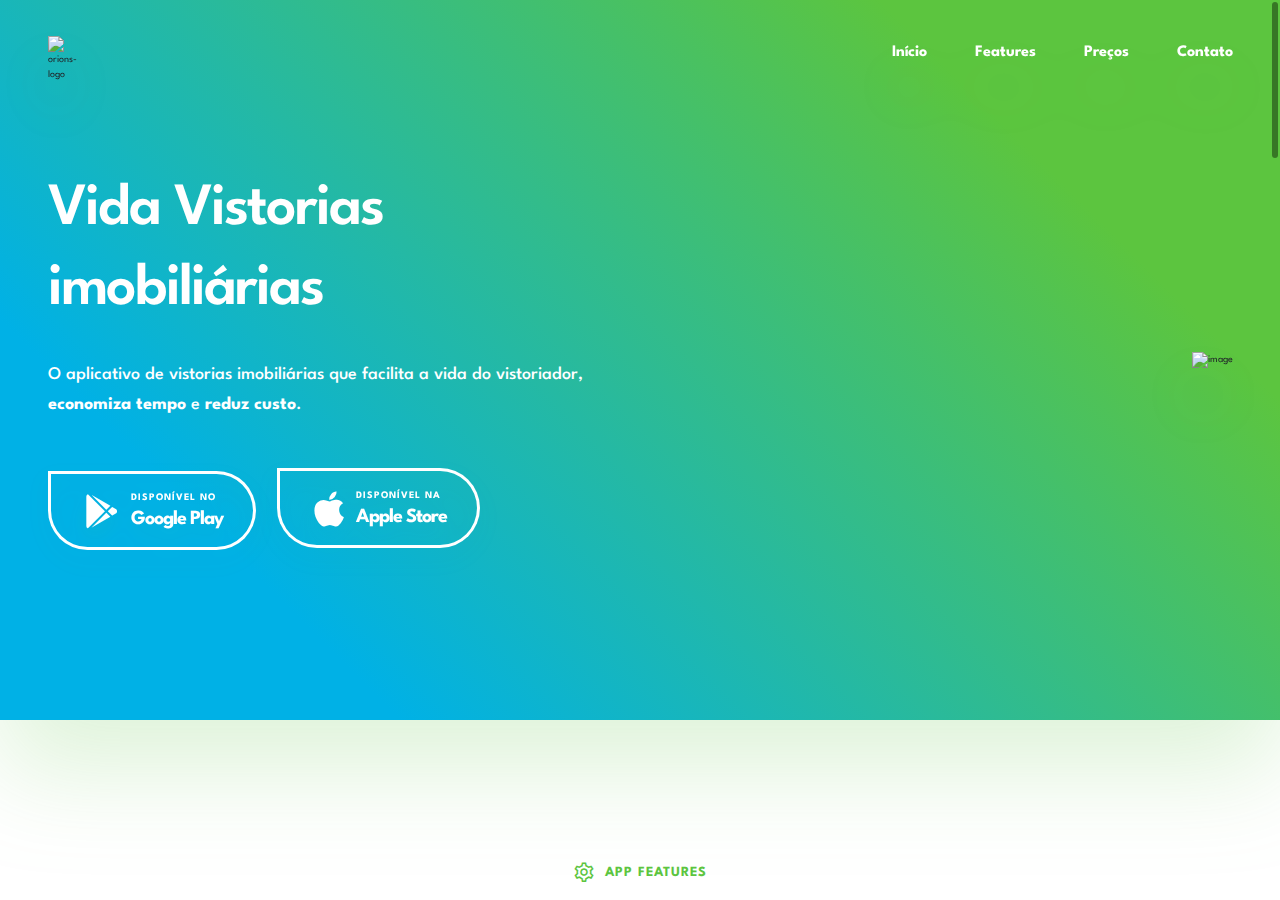
==== commit 0ed176f3: "feat: add logo" ====
--- a/index.html
+++ b/index.html
@@ -122,7 +122,7 @@
             <div class="navigation-inner">
               <div class="navigation-logo">
                 <a class="logo" href="index.html">
-                  <img src="assets/images/logo.png" alt="orions-logo" />
+                  <img src="assets/images/vida-logo.png" alt="orions-logo" />
                 </a>
                 <a class="logo-white" href="index.html">
                   <img src="assets/images/logo-white.png" alt="orions-logo" />
@@ -449,309 +449,13 @@
     app features wide section - end
     -->
 
-      <!--
-    feature section - start
-    -->
-      <div class="feature-section feature-section-0 feature-section-spacing-1">
-        <div class="feature-section-wrapper">
-          <div class="container">
-            <div class="row gx-5">
-              <div
-                class="col-lg-7 offset-lg-0 order-lg-1 col-md-8 offset-md-2 col-10 offset-1 order-2"
-              >
-                <div class="feature-section-content">
-                  <div class="section-heading">
-                    <div class="sub-heading c-green upper ls-1">
-                      <i class="las la-cog"></i>
-                      <h5>app features</h5>
-                    </div>
-                    <div class="main-heading c-dark">
-                      <h1>Rich and full of features.</h1>
-                    </div>
-                  </div>
-                  <p class="c-grey">
-                    Seed doesn't he dry, male creepeth god them their in which
-                    by firmament to days two deep yielding darkness bring
-                    likeness.
-                  </p>
-                  <div class="icon-text-group">
-                    <div class="icon-text">
-                      <i class="las la-server"></i>
-                      <h4 class="c-dark">Unlimited Storage</h4>
-                      <p class="c-grey">
-                        Heat multiply is second divided fowl there isn't man
-                        cattle.
-                      </p>
-                    </div>
-                    <div class="icon-text">
-                      <i class="las la-user-shield"></i>
-                      <h4 class="c-dark">Data Protection</h4>
-                      <p class="c-grey">
-                        Heat multiply is second divided fowl there isn't man
-                        cattle.
-                      </p>
-                    </div>
-                  </div>
-                  <a href="contact.html" class="button button-2">
-                    <div class="button-inner">
-                      <div class="button-content">
-                        <h4>Get Started</h4>
-                      </div>
-                    </div>
-                  </a>
-                </div>
-              </div>
-              <div
-                class="col-lg-5 offset-lg-0 order-lg-2 col-10 offset-1 order-1"
-              >
-                <div class="feature-section-image">
-                  <img
-                    src="assets/images/feature-section-1-img.jpg"
-                    class="image"
-                    alt="image"
-                  />
-                  <img
-                    src="assets/images/feature-section-1-phone.png"
-                    class="phone"
-                    alt="phone"
-                  />
-                  <div class="background-pattern background-pattern-radius">
-                    <div
-                      class="background-pattern-img background-loop"
-                      style="
-                        background-image: url(assets/images/patterns/pattern.jpg);
-                      "
-                    ></div>
-                    <div class="background-pattern-gradient"></div>
-                  </div>
-                </div>
-              </div>
-            </div>
-          </div>
-        </div>
-      </div>
-      <!--
-    feature section - end
-    -->
-
-      <!--
-    feature section - start
-    -->
-      <div class="feature-section feature-section-1 feature-section-spacing-2">
-        <div class="feature-section-wrapper">
-          <div class="container">
-            <div class="row gx-5">
-              <div class="col-lg-5 offset-lg-0 col-10 offset-1">
-                <div class="feature-section-image">
-                  <img
-                    src="assets/images/feature-section-2-img.jpg"
-                    class="image"
-                    alt="image"
-                  />
-                  <img
-                    src="assets/images/feature-section-2-phone.png"
-                    class="phone"
-                    alt="phone"
-                  />
-                  <div
-                    class="background-pattern background-pattern-radius-reverse"
-                  >
-                    <div
-                      class="background-pattern-img background-loop"
-                      style="
-                        background-image: url(assets/images/patterns/pattern.jpg);
-                      "
-                    ></div>
-                    <div class="background-pattern-gradient"></div>
-                  </div>
-                </div>
-              </div>
-              <div
-                class="col-lg-6 offset-lg-1 col-md-8 offset-md-2 col-10 offset-1"
-              >
-                <div class="feature-section-content">
-                  <div class="section-heading">
-                    <div class="sub-heading c-green upper ls-1">
-                      <i class="las la-cog"></i>
-                      <h5>app features</h5>
-                    </div>
-                    <div class="main-heading c-dark">
-                      <h1>Accessible from everywhere.</h1>
-                    </div>
-                  </div>
-                  <div class="icon-text-1-group">
-                    <div class="icon-text-1">
-                      <i class="las la-comments"></i>
-                      <div>
-                        <h4 class="c-dark">Video calls</h4>
-                        <p class="c-grey">
-                          He saw lesser whales man air. Seasons void fly
-                          replenish man divided open fifth own fruitful.
-                        </p>
-                      </div>
-                    </div>
-                    <div class="icon-text-1">
-                      <i class="las la-headset"></i>
-                      <div>
-                        <h4 class="c-dark">Private groups</h4>
-                        <p class="c-grey">
-                          Give whales creeping sixth. Blessed itself created dry
-                          they're firmament face whose face lesser spirit day
-                          dry.
-                        </p>
-                      </div>
-                    </div>
-                    <div class="icon-text-1">
-                      <i class="las la-photo-video"></i>
-                      <div>
-                        <h4 class="c-dark">Cloud storage</h4>
-                        <p class="c-grey">
-                          Waters seasons of place likeness good day let they're
-                          evening replenish years of over that.
-                        </p>
-                      </div>
-                    </div>
-                  </div>
-                  <a href="contact.html" class="button button-3">
-                    <div class="button-inner">
-                      <div class="button-content">
-                        <h4>Get Started</h4>
-                      </div>
-                    </div>
-                  </a>
-                </div>
-              </div>
-            </div>
-          </div>
-        </div>
-      </div>
-      <!--
-    feature section - end
-    -->
+
 
       <!--
     pricing section - start
     -->
       <div class="pricing-section" id="pricing-section">
         <div class="pricing-section-wrapper">
-<<<<<<< HEAD
-            <div class="container">
-                <div class="row">
-                    <div class="col-lg-12 offset-lg-0 col-md-8 offset-md-2 col-10 offset-1">
-                        <div class="section-heading center c-white">
-                            <div class="sub-heading upper ls-1">
-                                <i class="las la-tags"></i>
-                                <h5>planos</h5>
-                            </div>
-                            <div class="main-heading">
-                                <h1> De acordo com cada necessidade.</h1>
-                            </div>
-                        </div>
-                    </div>
-                </div>
-                <div class="pricing">
-                    <div class="row">
-                        <div class="col">
-                            <div class="switch">
-                                <div class="form-check form-switch">
-                                    <label 
-                                    class="form-check-label" 
-                                    for="price-switch">Mensal</label>
-                                    <input 
-                                    class="form-check-input" 
-                                    type="checkbox" 
-                                    id="price-switch" 
-                                    checked="checked">
-                                    <label 
-                                    class="form-check-label" 
-                                    for="price-switch">Anual</label>
-                                </div>
-                            </div>
-                        </div>
-                    </div>
-                    <div class="row">
-                        <div class="col">
-                            <div class="pricing-slider">
-                                <div class="swiper-container">
-                                    <div class="swiper-wrapper">
-                                        <div class="swiper-slide">
-                                            <div class="pricing-single basic">
-                                                <h5 class="plan">Bronze</h5>
-                                                <div class="price price-month">
-                                                    <div class="month">
-                                                        $<span class="number">127.00</span><sup>/mes</sup>
-                                                    </div>
-                                                    <div class="year">
-                                                        $<span class="number">1430.00</span><sup>/ano</sup>
-                                                    </div>
-                                                </div>
-                                                <a href="contact.html" class="button button-basic">
-                                                    <div class="button-inner">
-                                                        <div class="button-content">
-                                                            <h4>Contratar</h4>
-                                                        </div>
-                                                    </div>
-                                                </a>
-                                                <ul>
-                                                    <li class="available">10 vistorias</li>
-                                                </ul>
-                                                <h6>Cancele a qualquer momento.</h6>
-                                            </div>
-                                        </div>
-                                        <div class="swiper-slide">
-                                            <div class="pricing-single standard">
-                                                <h5 class="plan">Prata</h5>
-                                                <div class="price price-month">
-                                                    <div class="month">
-                                                        $<span class="number">247.00</span><sup>/mes</sup>
-                                                    </div>
-                                                    <div class="year">
-                                                        $<span class="number">2750.00</span><sup>/ano</sup>
-                                                    </div>
-                                                </div>
-                                                <a href="contact.html" class="button button-standard">
-                                                    <div class="button-inner">
-                                                        <div class="button-content">
-                                                            <h4>Contratar</h4>
-                                                        </div>
-                                                    </div>
-                                                </a>
-                                                <ul>
-                                                    <li class="available">25 vistorias</li>
-                                                </ul>
-                                                <h6>Cancele a qualquer momento.</h6>
-                                            </div>
-                                        </div>
-                                        <div class="swiper-slide">
-                                            <div class="pricing-single premium">
-                                                <h5 class="plan">Ouro</h5>
-                                                <div class="price price-month">
-                                                    <div class="month">
-                                                        $<span class="number">367.00</span><sup>/mes</sup>
-                                                    </div>
-                                                    <div class="year">
-                                                        $<span class="number">4000.00</span><sup>/ano</sup>
-                                                    </div>
-                                                </div>
-                                                <a href="contact.html" class="button button-premium">
-                                                    <div class="button-inner">
-                                                        <div class="button-content">
-                                                            <h4>Contratar</h4>
-                                                        </div>
-                                                    </div>
-                                                </a>
-                                                <ul>
-                                                    <li class="available">50 vistorias</li>
-                                                </ul>
-                                                <h6>Cancele a qualquer momento.</h6>
-                                            </div>
-                                        </div>
-                                    </div>
-                                </div>
-                            </div>
-                        </div>
-                    </div>
-=======
           <div class="container">
             <div class="row">
               <div
@@ -765,7 +469,6 @@
                   <div class="main-heading">
                     <h1>Pricing plans for you.</h1>
                   </div>
->>>>>>> 6044d5c67f7090c3b8eb73f56c00b0f6e48bf98b
                 </div>
               </div>
             </div>
@@ -928,7 +631,7 @@
       <!--
     cta section - start
     -->
-      <div class="cta-section">
+      <div class="cta-section" style="margin-top: 7rem">
         <div class="cta-section-wrapper">
           <div class="container">
             <div class="row">
@@ -938,10 +641,10 @@
                 <div class="section-heading center width-71">
                   <div class="sub-heading c-green upper ls-1">
                     <i class="las la-cloud-download-alt"></i>
-                    <h5>Download Orions</h5>
+                    <h5>Automatize suas vistorias</h5>
                   </div>
                   <div class="main-heading c-dark">
-                    <h1>Join Orions and get 20% off on your selected plan.</h1>
+                    <h1>Contrate um de nossos planos anuais e ganhe <b>20%</b> de desconto.</h1>
                   </div>
                 </div>
                 <div class="download-button-group">
@@ -951,7 +654,7 @@
                         <i class="fab fa-google-play"></i>
                       </div>
                       <div class="download-button-content">
-                        <h5 class="upper ls-1">get it on</h5>
+                        <h5 class="upper ls-1">Disponível no</h5>
                         <h3 class="ls-2">Google Play</h3>
                       </div>
                     </div>
@@ -962,7 +665,7 @@
                         <i class="fab fa-apple"></i>
                       </div>
                       <div class="download-button-content">
-                        <h5 class="upper ls-1">get it on</h5>
+                        <h5 class="upper ls-1">Disponível na</h5>
                         <h3 class="ls-2">Apple Store</h3>
                       </div>
                     </div>
@@ -1108,7 +811,7 @@
                 <div class="footer-row">
                   <div class="footer-detail">
                     <a href="#">
-                      <img src="assets/images/logo.png" alt="footer-logo" />
+                      <img src="assets/images/vida-logo.png" alt="footer-logo" style="width: 200px"/>
                     </a>
                     <p class="c-grey-1">
                         O aplicativo de vistorias imobiliárias que facilita a vida
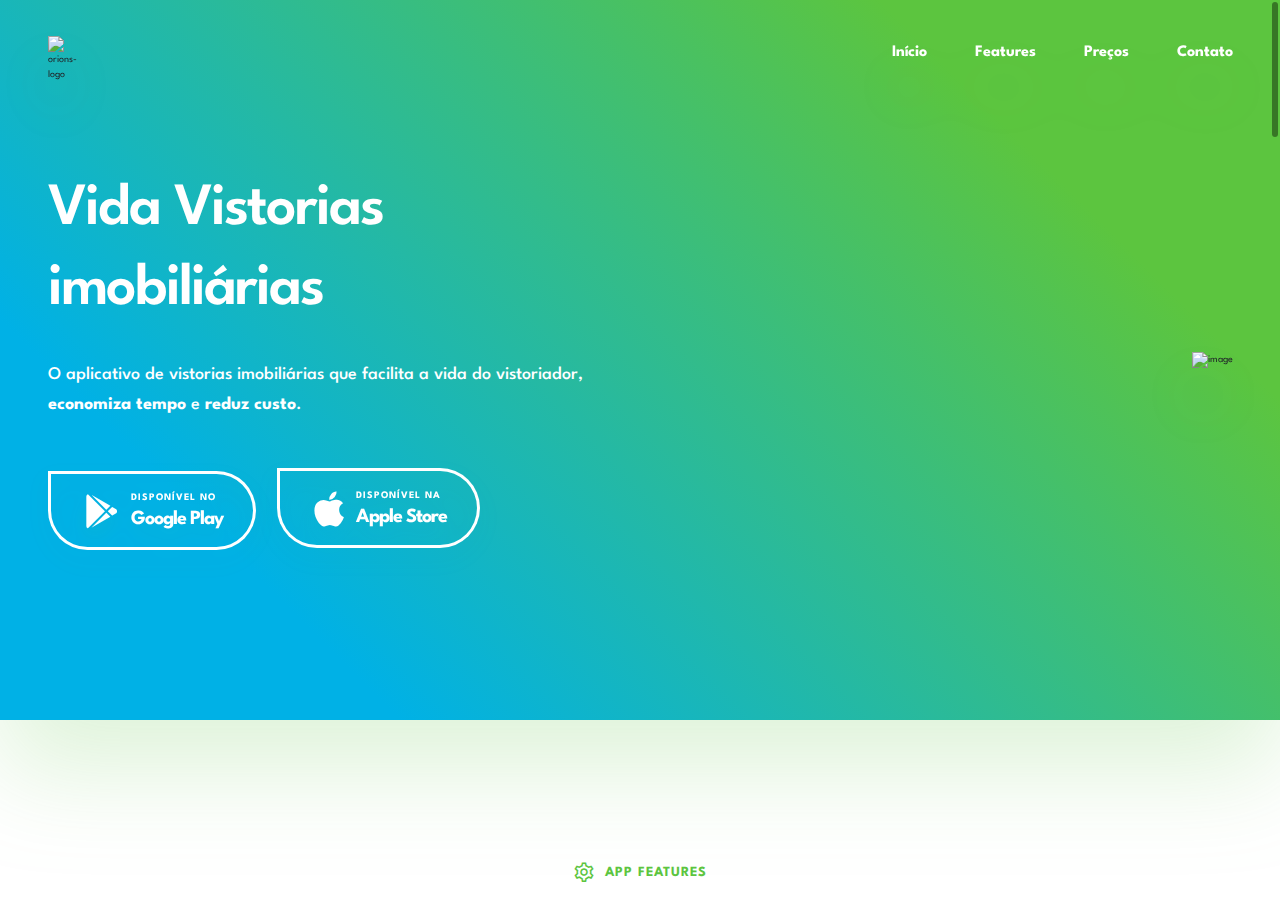
==== commit 4a678759: "Merge branch 'main' of https://github.com/vida-vistorias/landing-page" ====
--- a/index.html
+++ b/index.html
@@ -456,6 +456,124 @@
     -->
       <div class="pricing-section" id="pricing-section">
         <div class="pricing-section-wrapper">
+<<<<<<< HEAD
+            <div class="container">
+                <div class="row">
+                    <div class="col-lg-12 offset-lg-0 col-md-8 offset-md-2 col-10 offset-1">
+                        <div class="section-heading center c-white">
+                            <div class="sub-heading upper ls-1">
+                                <i class="las la-tags"></i>
+                                <h5>planos</h5>
+                            </div>
+                            <div class="main-heading">
+                                <h1> De acordo com cada necessidade.</h1>
+                            </div>
+                        </div>
+                    </div>
+                </div>
+                <div class="pricing">
+                    <div class="row">
+                        <div class="col">
+                            <div class="switch">
+                                <div class="form-check form-switch">
+                                    <label 
+                                    class="form-check-label" 
+                                    for="price-switch">Mensal</label>
+                                    <input 
+                                    class="form-check-input" 
+                                    type="checkbox" 
+                                    id="price-switch" 
+                                    checked="checked">
+                                    <label 
+                                    class="form-check-label" 
+                                    for="price-switch">Anual</label>
+                                </div>
+                            </div>
+                        </div>
+                    </div>
+                    <div class="row">
+                        <div class="col">
+                            <div class="pricing-slider">
+                                <div class="swiper-container">
+                                    <div class="swiper-wrapper">
+                                        <div class="swiper-slide">
+                                            <div class="pricing-single basic">
+                                                <h5 class="plan">Bronze</h5>
+                                                <div class="price price-month">
+                                                    <div class="month">
+                                                        $<span class="number">127.00</span><sup>/mes</sup>
+                                                    </div>
+                                                    <div class="year">
+                                                        $<span class="number">1430.00</span><sup>/ano</sup>
+                                                    </div>
+                                                </div>
+                                                <a href="contact.html" class="button button-basic">
+                                                    <div class="button-inner">
+                                                        <div class="button-content">
+                                                            <h4>Contratar</h4>
+                                                        </div>
+                                                    </div>
+                                                </a>
+                                                <ul>
+                                                    <li class="available">10 vistorias</li>
+                                                </ul>
+                                                <h6>Cancele a qualquer momento.</h6>
+                                            </div>
+                                        </div>
+                                        <div class="swiper-slide">
+                                            <div class="pricing-single standard">
+                                                <h5 class="plan">Prata</h5>
+                                                <div class="price price-month">
+                                                    <div class="month">
+                                                        $<span class="number">247.00</span><sup>/mes</sup>
+                                                    </div>
+                                                    <div class="year">
+                                                        $<span class="number">2750.00</span><sup>/ano</sup>
+                                                    </div>
+                                                </div>
+                                                <a href="contact.html" class="button button-standard">
+                                                    <div class="button-inner">
+                                                        <div class="button-content">
+                                                            <h4>Contratar</h4>
+                                                        </div>
+                                                    </div>
+                                                </a>
+                                                <ul>
+                                                    <li class="available">25 vistorias</li>
+                                                </ul>
+                                                <h6>Cancele a qualquer momento.</h6>
+                                            </div>
+                                        </div>
+                                        <div class="swiper-slide">
+                                            <div class="pricing-single premium">
+                                                <h5 class="plan">Ouro</h5>
+                                                <div class="price price-month">
+                                                    <div class="month">
+                                                        $<span class="number">367.00</span><sup>/mes</sup>
+                                                    </div>
+                                                    <div class="year">
+                                                        $<span class="number">4000.00</span><sup>/ano</sup>
+                                                    </div>
+                                                </div>
+                                                <a href="contact.html" class="button button-premium">
+                                                    <div class="button-inner">
+                                                        <div class="button-content">
+                                                            <h4>Contratar</h4>
+                                                        </div>
+                                                    </div>
+                                                </a>
+                                                <ul>
+                                                    <li class="available">50 vistorias</li>
+                                                </ul>
+                                                <h6>Cancele a qualquer momento.</h6>
+                                            </div>
+                                        </div>
+                                    </div>
+                                </div>
+                            </div>
+                        </div>
+                    </div>
+=======
           <div class="container">
             <div class="row">
               <div
@@ -469,6 +587,7 @@
                   <div class="main-heading">
                     <h1>Pricing plans for you.</h1>
                   </div>
+>>>>>>> 6044d5c67f7090c3b8eb73f56c00b0f6e48bf98b
                 </div>
               </div>
             </div>
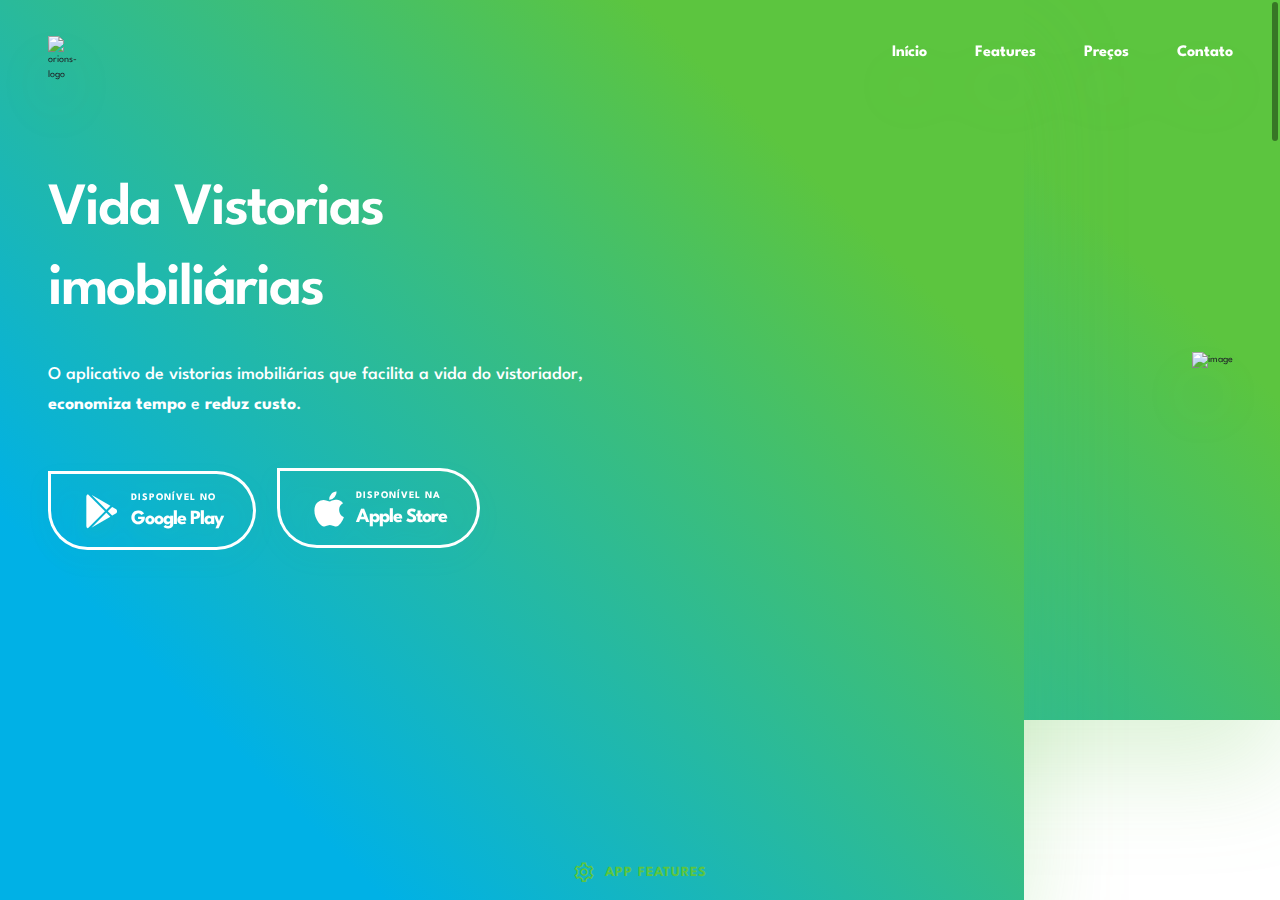
==== commit b9191de2: "Update index.html" ====
--- a/index.html
+++ b/index.html
@@ -456,7 +456,6 @@
     -->
       <div class="pricing-section" id="pricing-section">
         <div class="pricing-section-wrapper">
-<<<<<<< HEAD
             <div class="container">
                 <div class="row">
                     <div class="col-lg-12 offset-lg-0 col-md-8 offset-md-2 col-10 offset-1">
@@ -573,21 +572,6 @@
                             </div>
                         </div>
                     </div>
-=======
-          <div class="container">
-            <div class="row">
-              <div
-                class="col-lg-12 offset-lg-0 col-md-8 offset-md-2 col-10 offset-1"
-              >
-                <div class="section-heading center c-white">
-                  <div class="sub-heading upper ls-1">
-                    <i class="las la-tags"></i>
-                    <h5>Our app rates</h5>
-                  </div>
-                  <div class="main-heading">
-                    <h1>Pricing plans for you.</h1>
-                  </div>
->>>>>>> 6044d5c67f7090c3b8eb73f56c00b0f6e48bf98b
                 </div>
               </div>
             </div>
